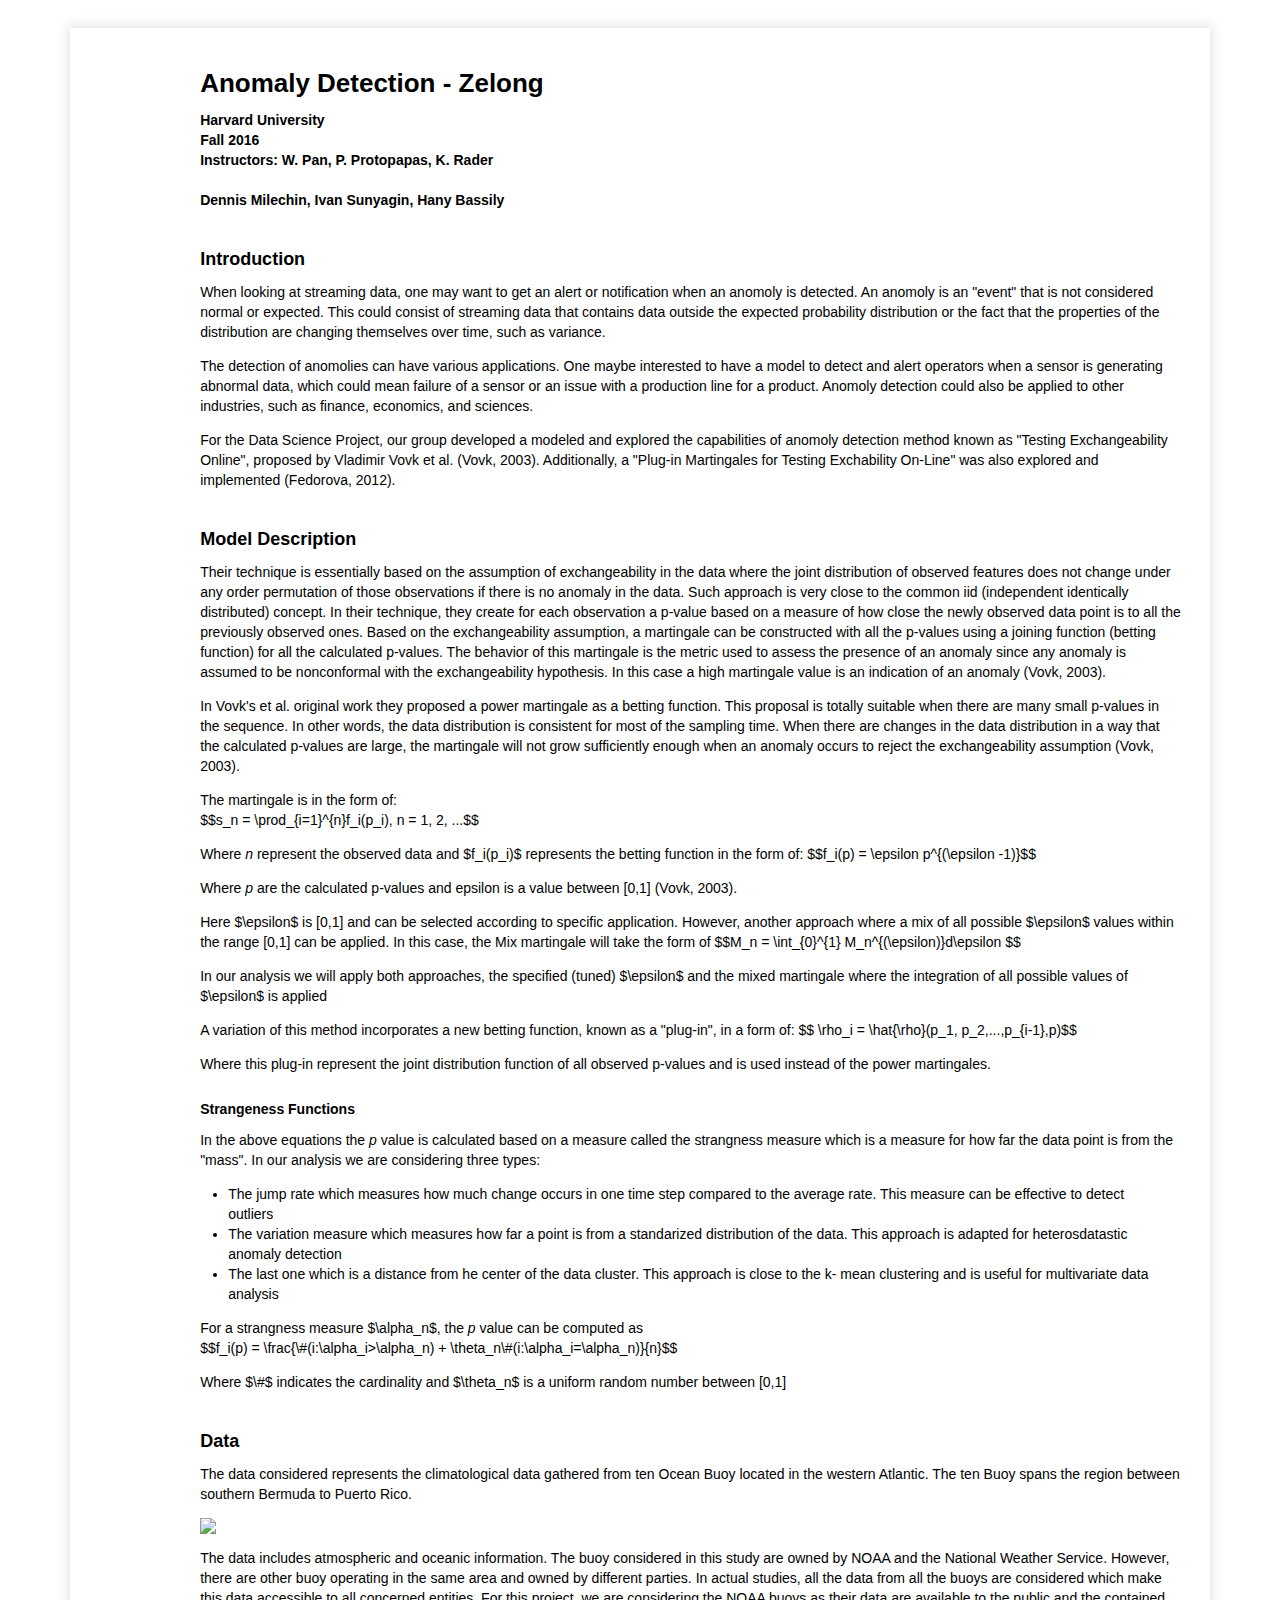
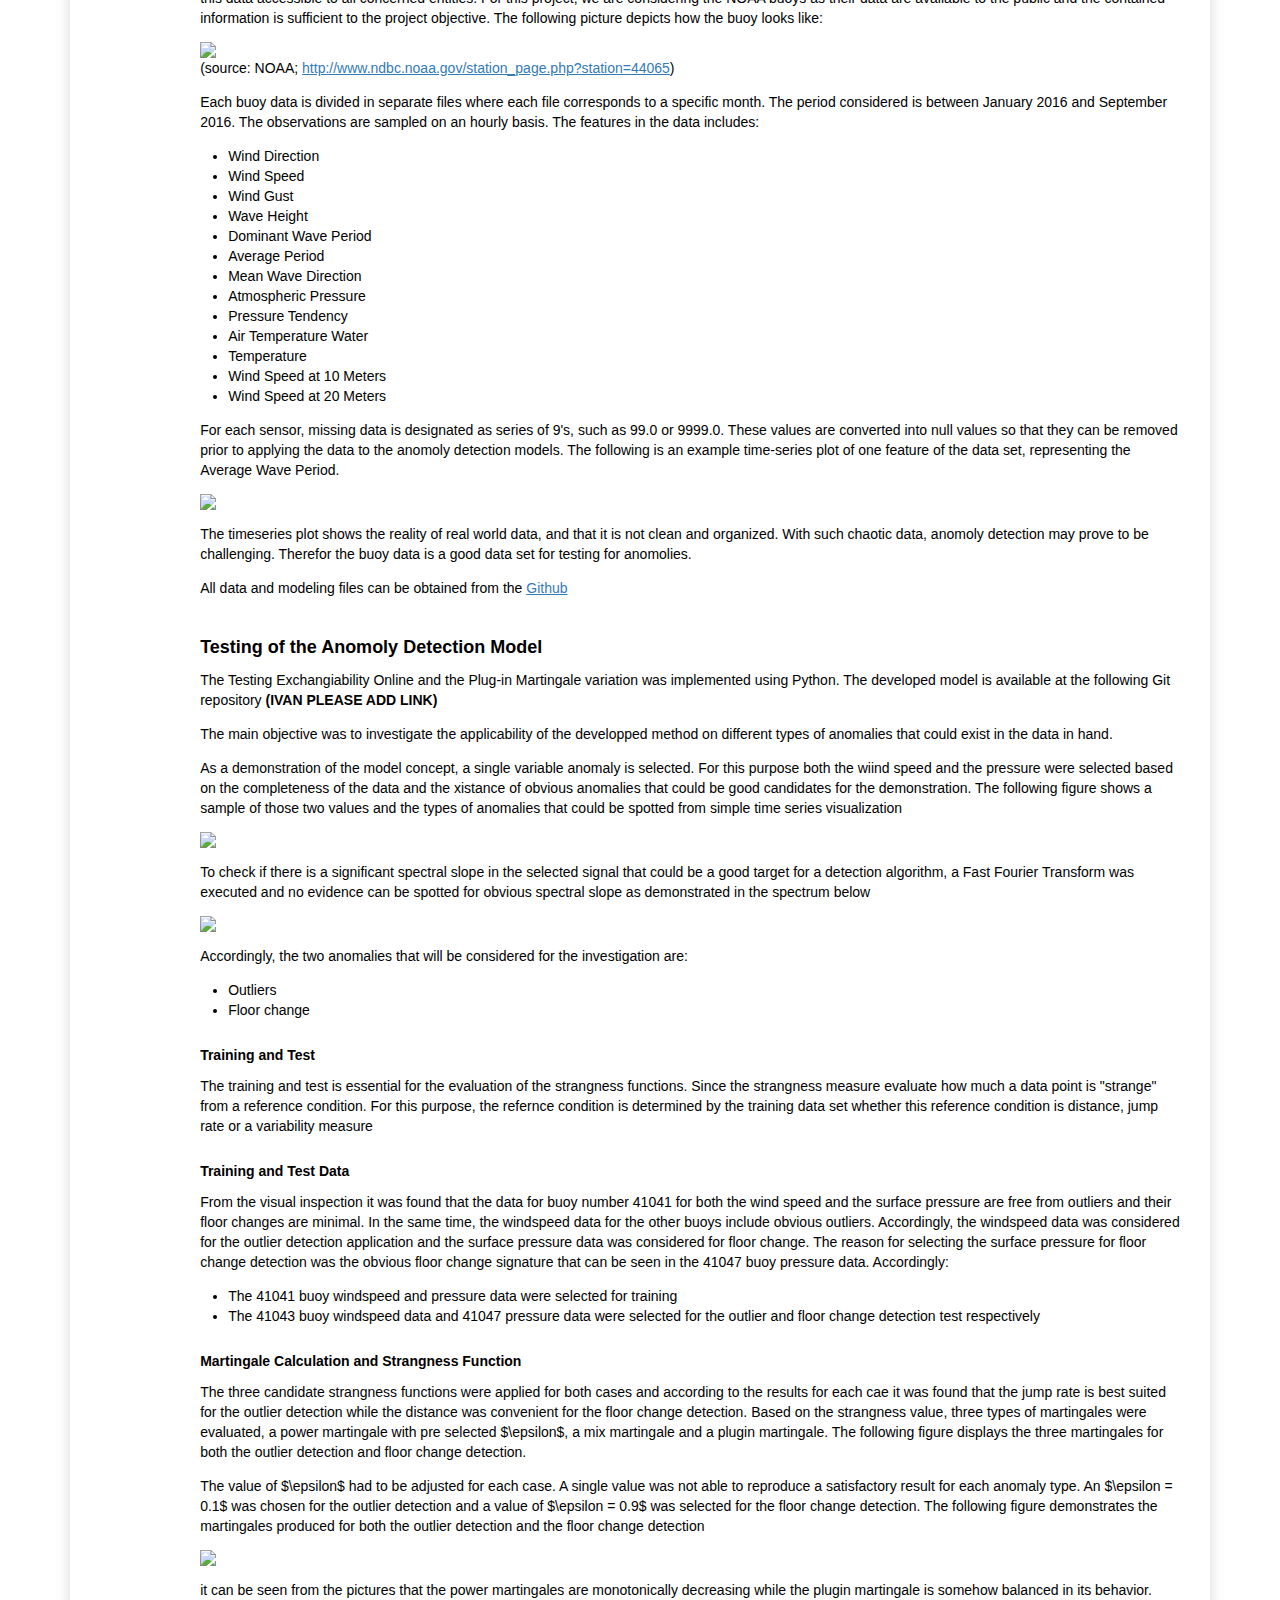
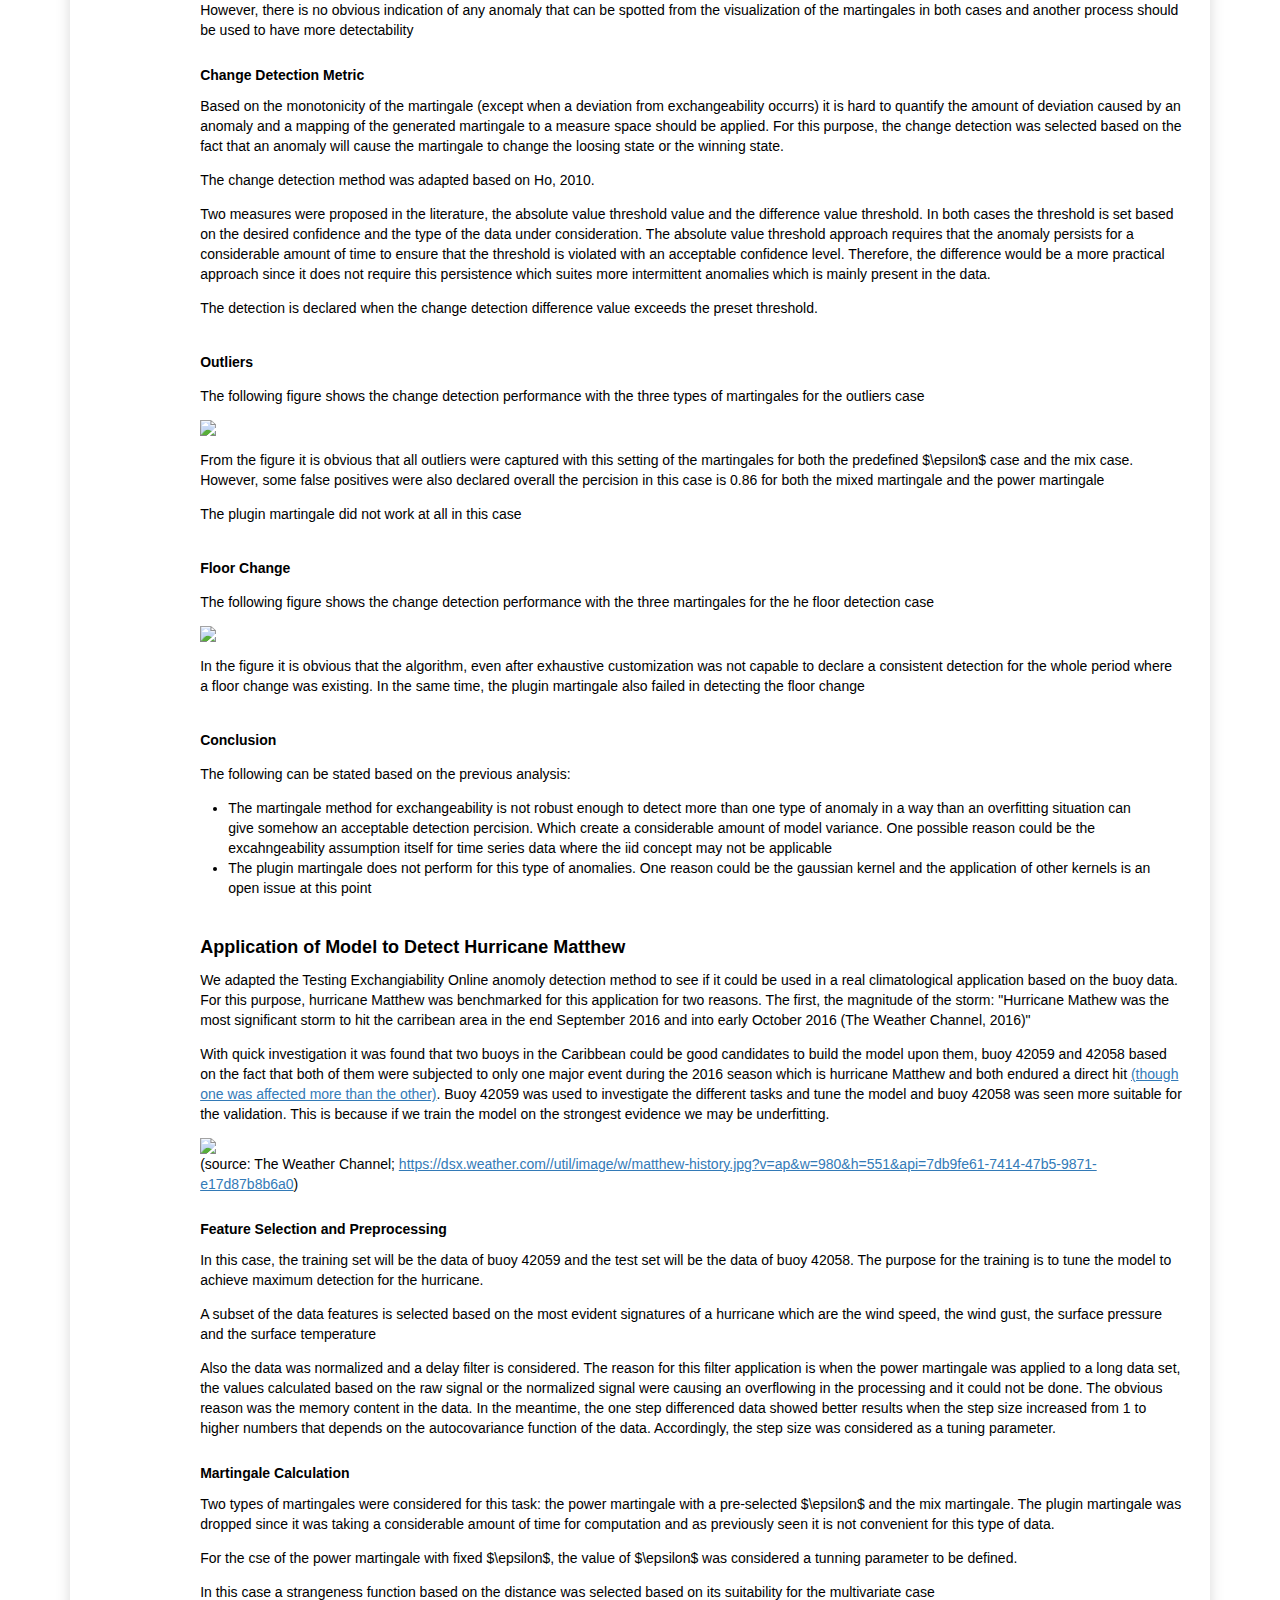
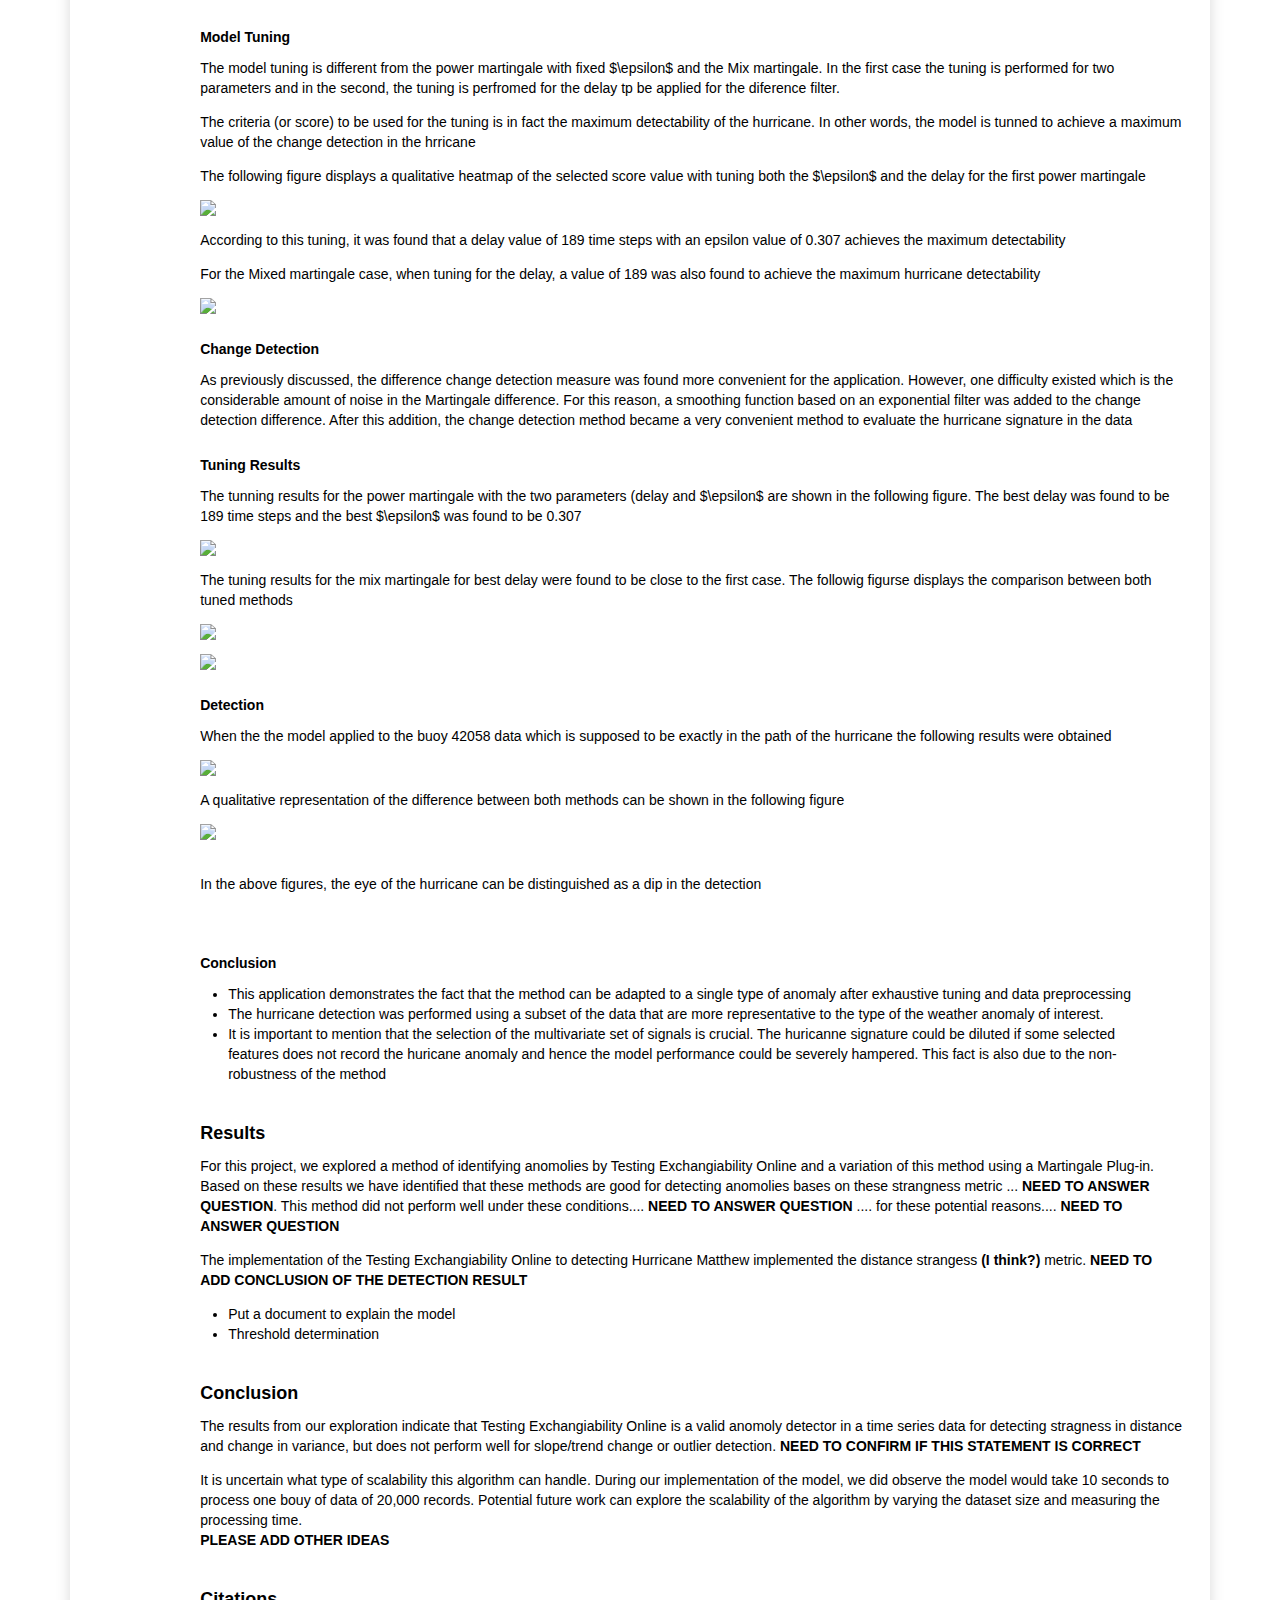
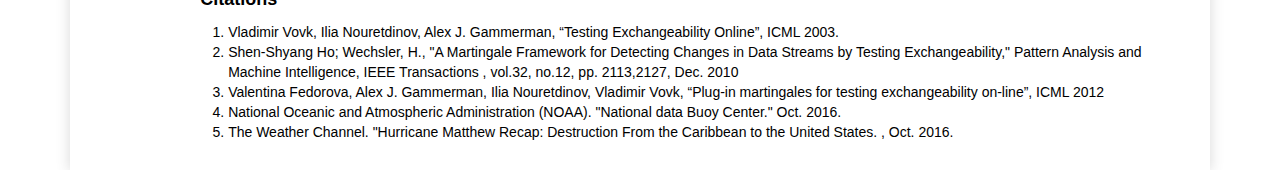
==== docs/index.html @ 06ffe9d0 "index.html draft" ====
<!DOCTYPE html>
<html>
<head><meta charset="utf-8" />
<title>Website OutlineHB</title>

<script src="https://cdnjs.cloudflare.com/ajax/libs/require.js/2.1.10/require.min.js"></script>
<script src="https://cdnjs.cloudflare.com/ajax/libs/jquery/2.0.3/jquery.min.js"></script>

<style type="text/css">
    /*!
*
* Twitter Bootstrap
*
*//*! normalize.css v3.0.2 | MIT License | git.io/normalize */html{font-family:sans-serif;-ms-text-size-adjust:100%;-webkit-text-size-adjust:100%;font-size:10px;-webkit-tap-highlight-color:transparent}article,aside,details,figcaption,figure,footer,header,hgroup,main,menu,nav,section,summary{display:block}audio,canvas,progress,video{display:inline-block;vertical-align:baseline}audio:not([controls]){display:none;height:0}[hidden],template{display:none}a{background-color:transparent}a:active,a:hover{outline:0}abbr[title]{border-bottom:1px dotted}b,optgroup,strong{font-weight:700}dfn{font-style:italic}h1{font-size:2em;margin:.67em 0}mark{background:#ff0;color:#000}small{font-size:80%}sub,sup{font-size:75%;line-height:0;position:relative;vertical-align:baseline}sup{top:-.5em}sub{bottom:-.25em}img{border:0;vertical-align:middle}svg:not(:root){overflow:hidden}hr{-moz-box-sizing:content-box;box-sizing:content-box;height:0}pre,textarea{overflow:auto}code,kbd,pre,samp{font-size:1em}button,input,optgroup,select,textarea{color:inherit;font:inherit;margin:0}button{overflow:visible}button,select{text-transform:none}button,html input[type=button],input[type=reset],input[type=submit]{-webkit-appearance:button;cursor:pointer}button[disabled],html input[disabled]{cursor:default}button::-moz-focus-inner,input::-moz-focus-inner{border:0;padding:0}input{line-height:normal}input[type=checkbox],input[type=radio]{box-sizing:border-box;padding:0}input[type=number]::-webkit-inner-spin-button,input[type=number]::-webkit-outer-spin-button{height:auto}input[type=search]::-webkit-search-cancel-button,input[type=search]::-webkit-search-decoration{-webkit-appearance:none}table{border-collapse:collapse;border-spacing:0}td,th{padding:0}/*! Source: https://github.com/h5bp/html5-boilerplate/blob/master/src/css/main.css */@media print{*,:after,:before{background:0 0!important;color:#000!important;box-shadow:none!important;text-shadow:none!important}a,a:visited{text-decoration:underline}a[href]:after{content:" (" attr(href)")"}abbr[title]:after{content:" (" attr(title)")"}a[href^="javascript:"]:after,a[href^="#"]:after{content:""}blockquote,pre{border:1px solid #999;page-break-inside:avoid}thead{display:table-header-group}img,tr{page-break-inside:avoid}img{max-width:100%!important}h2,h3,p{orphans:3;widows:3}h2,h3{page-break-after:avoid}select{background:#fff!important}.navbar{display:none}.btn>.caret,.dropup>.btn>.caret{border-top-color:#000!important}.label{border:1px solid #000}.table{border-collapse:collapse!important}.table td,.table th{background-color:#fff!important}.table-bordered td,.table-bordered th{border:1px solid #ddd!important}}@font-face{font-family:'Glyphicons Halflings';src:url(../components/bootstrap/fonts/glyphicons-halflings-regular.eot);src:url(../components/bootstrap/fonts/glyphicons-halflings-regular.eot?#iefix)format('embedded-opentype'),url(../components/bootstrap/fonts/glyphicons-halflings-regular.woff2)format('woff2'),url(../components/bootstrap/fonts/glyphicons-halflings-regular.woff)format('woff'),url(../components/bootstrap/fonts/glyphicons-halflings-regular.ttf)format('truetype'),url(../components/bootstrap/fonts/glyphicons-halflings-regular.svg#glyphicons_halflingsregular)format('svg')}.glyphicon{position:relative;top:1px;display:inline-block;font-family:'Glyphicons Halflings';font-style:normal;font-weight:400;line-height:1;-webkit-font-smoothing:antialiased;-moz-osx-font-smoothing:grayscale}.glyphicon-asterisk:before{content:"\2a"}.glyphicon-plus:before{content:"\2b"}.glyphicon-eur:before,.glyphicon-euro:before{content:"\20ac"}.glyphicon-minus:before{content:"\2212"}.glyphicon-cloud:before{content:"\2601"}.glyphicon-envelope:before{content:"\2709"}.glyphicon-pencil:before{content:"\270f"}.glyphicon-glass:before{content:"\e001"}.glyphicon-music:before{content:"\e002"}.glyphicon-search:before{content:"\e003"}.glyphicon-heart:before{content:"\e005"}.glyphicon-star:before{content:"\e006"}.glyphicon-star-empty:before{content:"\e007"}.glyphicon-user:before{content:"\e008"}.glyphicon-film:before{content:"\e009"}.glyphicon-th-large:before{content:"\e010"}.glyphicon-th:before{content:"\e011"}.glyphicon-th-list:before{content:"\e012"}.glyphicon-ok:before{content:"\e013"}.glyphicon-remove:before{content:"\e014"}.glyphicon-zoom-in:before{content:"\e015"}.glyphicon-zoom-out:before{content:"\e016"}.glyphicon-off:before{content:"\e017"}.glyphicon-signal:before{content:"\e018"}.glyphicon-cog:before{content:"\e019"}.glyphicon-trash:before{content:"\e020"}.glyphicon-home:before{content:"\e021"}.glyphicon-file:before{content:"\e022"}.glyphicon-time:before{content:"\e023"}.glyphicon-road:before{content:"\e024"}.glyphicon-download-alt:before{content:"\e025"}.glyphicon-download:before{content:"\e026"}.glyphicon-upload:before{content:"\e027"}.glyphicon-inbox:before{content:"\e028"}.glyphicon-play-circle:before{content:"\e029"}.glyphicon-repeat:before{content:"\e030"}.glyphicon-refresh:before{content:"\e031"}.glyphicon-list-alt:before{content:"\e032"}.glyphicon-lock:before{content:"\e033"}.glyphicon-flag:before{content:"\e034"}.glyphicon-headphones:before{content:"\e035"}.glyphicon-volume-off:before{content:"\e036"}.glyphicon-volume-down:before{content:"\e037"}.glyphicon-volume-up:before{content:"\e038"}.glyphicon-qrcode:before{content:"\e039"}.glyphicon-barcode:before{content:"\e040"}.glyphicon-tag:before{content:"\e041"}.glyphicon-tags:before{content:"\e042"}.glyphicon-book:before{content:"\e043"}.glyphicon-bookmark:before{content:"\e044"}.glyphicon-print:before{content:"\e045"}.glyphicon-camera:before{content:"\e046"}.glyphicon-font:before{content:"\e047"}.glyphicon-bold:before{content:"\e048"}.glyphicon-italic:before{content:"\e049"}.glyphicon-text-height:before{content:"\e050"}.glyphicon-text-width:before{content:"\e051"}.glyphicon-align-left:before{content:"\e052"}.glyphicon-align-center:before{content:"\e053"}.glyphicon-align-right:before{content:"\e054"}.glyphicon-align-justify:before{content:"\e055"}.glyphicon-list:before{content:"\e056"}.glyphicon-indent-left:before{content:"\e057"}.glyphicon-indent-right:before{content:"\e058"}.glyphicon-facetime-video:before{content:"\e059"}.glyphicon-picture:before{content:"\e060"}.glyphicon-map-marker:before{content:"\e062"}.glyphicon-adjust:before{content:"\e063"}.glyphicon-tint:before{content:"\e064"}.glyphicon-edit:before{content:"\e065"}.glyphicon-share:before{content:"\e066"}.glyphicon-check:before{content:"\e067"}.glyphicon-move:before{content:"\e068"}.glyphicon-step-backward:before{content:"\e069"}.glyphicon-fast-backward:before{content:"\e070"}.glyphicon-backward:before{content:"\e071"}.glyphicon-play:before{content:"\e072"}.glyphicon-pause:before{content:"\e073"}.glyphicon-stop:before{content:"\e074"}.glyphicon-forward:before{content:"\e075"}.glyphicon-fast-forward:before{content:"\e076"}.glyphicon-step-forward:before{content:"\e077"}.glyphicon-eject:before{content:"\e078"}.glyphicon-chevron-left:before{content:"\e079"}.glyphicon-chevron-right:before{content:"\e080"}.glyphicon-plus-sign:before{content:"\e081"}.glyphicon-minus-sign:before{content:"\e082"}.glyphicon-remove-sign:before{content:"\e083"}.glyphicon-ok-sign:before{content:"\e084"}.glyphicon-question-sign:before{content:"\e085"}.glyphicon-info-sign:before{content:"\e086"}.glyphicon-screenshot:before{content:"\e087"}.glyphicon-remove-circle:before{content:"\e088"}.glyphicon-ok-circle:before{content:"\e089"}.glyphicon-ban-circle:before{content:"\e090"}.glyphicon-arrow-left:before{content:"\e091"}.glyphicon-arrow-right:before{content:"\e092"}.glyphicon-arrow-up:before{content:"\e093"}.glyphicon-arrow-down:before{content:"\e094"}.glyphicon-share-alt:before{content:"\e095"}.glyphicon-resize-full:before{content:"\e096"}.glyphicon-resize-small:before{content:"\e097"}.glyphicon-exclamation-sign:before{content:"\e101"}.glyphicon-gift:before{content:"\e102"}.glyphicon-leaf:before{content:"\e103"}.glyphicon-fire:before{content:"\e104"}.glyphicon-eye-open:before{content:"\e105"}.glyphicon-eye-close:before{content:"\e106"}.glyphicon-warning-sign:before{content:"\e107"}.glyphicon-plane:before{content:"\e108"}.glyphicon-calendar:before{content:"\e109"}.glyphicon-random:before{content:"\e110"}.glyphicon-comment:before{content:"\e111"}.glyphicon-magnet:before{content:"\e112"}.glyphicon-chevron-up:before{content:"\e113"}.glyphicon-chevron-down:before{content:"\e114"}.glyphicon-retweet:before{content:"\e115"}.glyphicon-shopping-cart:before{content:"\e116"}.glyphicon-folder-close:before{content:"\e117"}.glyphicon-folder-open:before{content:"\e118"}.glyphicon-resize-vertical:before{content:"\e119"}.glyphicon-resize-horizontal:before{content:"\e120"}.glyphicon-hdd:before{content:"\e121"}.glyphicon-bullhorn:before{content:"\e122"}.glyphicon-bell:before{content:"\e123"}.glyphicon-certificate:before{content:"\e124"}.glyphicon-thumbs-up:before{content:"\e125"}.glyphicon-thumbs-down:before{content:"\e126"}.glyphicon-hand-right:before{content:"\e127"}.glyphicon-hand-left:before{content:"\e128"}.glyphicon-hand-up:before{content:"\e129"}.glyphicon-hand-down:before{content:"\e130"}.glyphicon-circle-arrow-right:before{content:"\e131"}.glyphicon-circle-arrow-left:before{content:"\e132"}.glyphicon-circle-arrow-up:before{content:"\e133"}.glyphicon-circle-arrow-down:before{content:"\e134"}.glyphicon-globe:before{content:"\e135"}.glyphicon-wrench:before{content:"\e136"}.glyphicon-tasks:before{content:"\e137"}.glyphicon-filter:before{content:"\e138"}.glyphicon-briefcase:before{content:"\e139"}.glyphicon-fullscreen:before{content:"\e140"}.glyphicon-dashboard:before{content:"\e141"}.glyphicon-paperclip:before{content:"\e142"}.glyphicon-heart-empty:before{content:"\e143"}.glyphicon-link:before{content:"\e144"}.glyphicon-phone:before{content:"\e145"}.glyphicon-pushpin:before{content:"\e146"}.glyphicon-usd:before{content:"\e148"}.glyphicon-gbp:before{content:"\e149"}.glyphicon-sort:before{content:"\e150"}.glyphicon-sort-by-alphabet:before{content:"\e151"}.glyphicon-sort-by-alphabet-alt:before{content:"\e152"}.glyphicon-sort-by-order:before{content:"\e153"}.glyphicon-sort-by-order-alt:before{content:"\e154"}.glyphicon-sort-by-attributes:before{content:"\e155"}.glyphicon-sort-by-attributes-alt:before{content:"\e156"}.glyphicon-unchecked:before{content:"\e157"}.glyphicon-expand:before{content:"\e158"}.glyphicon-collapse-down:before{content:"\e159"}.glyphicon-collapse-up:before{content:"\e160"}.glyphicon-log-in:before{content:"\e161"}.glyphicon-flash:before{content:"\e162"}.glyphicon-log-out:before{content:"\e163"}.glyphicon-new-window:before{content:"\e164"}.glyphicon-record:before{content:"\e165"}.glyphicon-save:before{content:"\e166"}.glyphicon-open:before{content:"\e167"}.glyphicon-saved:before{content:"\e168"}.glyphicon-import:before{content:"\e169"}.glyphicon-export:before{content:"\e170"}.glyphicon-send:before{content:"\e171"}.glyphicon-floppy-disk:before{content:"\e172"}.glyphicon-floppy-saved:before{content:"\e173"}.glyphicon-floppy-remove:before{content:"\e174"}.glyphicon-floppy-save:before{content:"\e175"}.glyphicon-floppy-open:before{content:"\e176"}.glyphicon-credit-card:before{content:"\e177"}.glyphicon-transfer:before{content:"\e178"}.glyphicon-cutlery:before{content:"\e179"}.glyphicon-header:before{content:"\e180"}.glyphicon-compressed:before{content:"\e181"}.glyphicon-earphone:before{content:"\e182"}.glyphicon-phone-alt:before{content:"\e183"}.glyphicon-tower:before{content:"\e184"}.glyphicon-stats:before{content:"\e185"}.glyphicon-sd-video:before{content:"\e186"}.glyphicon-hd-video:before{content:"\e187"}.glyphicon-subtitles:before{content:"\e188"}.glyphicon-sound-stereo:before{content:"\e189"}.glyphicon-sound-dolby:before{content:"\e190"}.glyphicon-sound-5-1:before{content:"\e191"}.glyphicon-sound-6-1:before{content:"\e192"}.glyphicon-sound-7-1:before{content:"\e193"}.glyphicon-copyright-mark:before{content:"\e194"}.glyphicon-registration-mark:before{content:"\e195"}.glyphicon-cloud-download:before{content:"\e197"}.glyphicon-cloud-upload:before{content:"\e198"}.glyphicon-tree-conifer:before{content:"\e199"}.glyphicon-tree-deciduous:before{content:"\e200"}.glyphicon-cd:before{content:"\e201"}.glyphicon-save-file:before{content:"\e202"}.glyphicon-open-file:before{content:"\e203"}.glyphicon-level-up:before{content:"\e204"}.glyphicon-copy:before{content:"\e205"}.glyphicon-paste:before{content:"\e206"}.glyphicon-alert:before{content:"\e209"}.glyphicon-equalizer:before{content:"\e210"}.glyphicon-king:before{content:"\e211"}.glyphicon-queen:before{content:"\e212"}.glyphicon-pawn:before{content:"\e213"}.glyphicon-bishop:before{content:"\e214"}.glyphicon-knight:before{content:"\e215"}.glyphicon-baby-formula:before{content:"\e216"}.glyphicon-tent:before{content:"\26fa"}.glyphicon-blackboard:before{content:"\e218"}.glyphicon-bed:before{content:"\e219"}.glyphicon-apple:before{content:"\f8ff"}.glyphicon-erase:before{content:"\e221"}.glyphicon-hourglass:before{content:"\231b"}.glyphicon-lamp:before{content:"\e223"}.glyphicon-duplicate:before{content:"\e224"}.glyphicon-piggy-bank:before{content:"\e225"}.glyphicon-scissors:before{content:"\e226"}.glyphicon-bitcoin:before,.glyphicon-btc:before,.glyphicon-xbt:before{content:"\e227"}.glyphicon-jpy:before,.glyphicon-yen:before{content:"\00a5"}.glyphicon-rub:before,.glyphicon-ruble:before{content:"\20bd"}.glyphicon-scale:before{content:"\e230"}.glyphicon-ice-lolly:before{content:"\e231"}.glyphicon-ice-lolly-tasted:before{content:"\e232"}.glyphicon-education:before{content:"\e233"}.glyphicon-option-horizontal:before{content:"\e234"}.glyphicon-option-vertical:before{content:"\e235"}.glyphicon-menu-hamburger:before{content:"\e236"}.glyphicon-modal-window:before{content:"\e237"}.glyphicon-oil:before{content:"\e238"}.glyphicon-grain:before{content:"\e239"}.glyphicon-sunglasses:before{content:"\e240"}.glyphicon-text-size:before{content:"\e241"}.glyphicon-text-color:before{content:"\e242"}.glyphicon-text-background:before{content:"\e243"}.glyphicon-object-align-top:before{content:"\e244"}.glyphicon-object-align-bottom:before{content:"\e245"}.glyphicon-object-align-horizontal:before{content:"\e246"}.glyphicon-object-align-left:before{content:"\e247"}.glyphicon-object-align-vertical:before{content:"\e248"}.glyphicon-object-align-right:before{content:"\e249"}.glyphicon-triangle-right:before{content:"\e250"}.glyphicon-triangle-left:before{content:"\e251"}.glyphicon-triangle-bottom:before{content:"\e252"}.glyphicon-triangle-top:before{content:"\e253"}.glyphicon-console:before{content:"\e254"}.glyphicon-superscript:before{content:"\e255"}.glyphicon-subscript:before{content:"\e256"}.glyphicon-menu-left:before{content:"\e257"}.glyphicon-menu-right:before{content:"\e258"}.glyphicon-menu-down:before{content:"\e259"}.glyphicon-menu-up:before{content:"\e260"}*,:after,:before{-webkit-box-sizing:border-box;-moz-box-sizing:border-box;box-sizing:border-box}body{margin:0;font-family:"Helvetica Neue",Helvetica,Arial,sans-serif;font-size:13px;line-height:1.42857143;color:#000;background-color:#fff}button,input,select,textarea{font-family:inherit;font-size:inherit;line-height:inherit}a{color:#337ab7;text-decoration:none}a:focus,a:hover{color:#23527c;text-decoration:underline}a:focus{outline:dotted thin;outline:-webkit-focus-ring-color auto 5px;outline-offset:-2px}figure{margin:0}.carousel-inner>.item>a>img,.carousel-inner>.item>img,.img-responsive,.thumbnail a>img,.thumbnail>img{display:block;max-width:100%;height:auto}.img-rounded{border-radius:3px}.img-thumbnail{padding:4px;line-height:1.42857143;background-color:#fff;border:1px solid #ddd;border-radius:2px;-webkit-transition:all .2s ease-in-out;-o-transition:all .2s ease-in-out;transition:all .2s ease-in-out;display:inline-block;max-width:100%;height:auto}.img-circle{border-radius:50%}hr{margin-top:18px;margin-bottom:18px;border:0;border-top:1px solid #eee}.sr-only{position:absolute;width:1px;height:1px;margin:-1px;padding:0;overflow:hidden;clip:rect(0,0,0,0);border:0}.sr-only-focusable:active,.sr-only-focusable:focus{position:static;width:auto;height:auto;margin:0;overflow:visible;clip:auto}[role=button]{cursor:pointer}.h1,.h2,.h3,.h4,.h5,.h6,h1,h2,h3,h4,h5,h6{font-family:inherit;font-weight:500;line-height:1.1;color:inherit}.h1 .small,.h1 small,.h2 .small,.h2 small,.h3 .small,.h3 small,.h4 .small,.h4 small,.h5 .small,.h5 small,.h6 .small,.h6 small,h1 .small,h1 small,h2 .small,h2 small,h3 .small,h3 small,h4 .small,h4 small,h5 .small,h5 small,h6 .small,h6 small{font-weight:400;line-height:1;color:#777}.h1,.h2,.h3,h1,h2,h3{margin-top:18px;margin-bottom:9px}.h1 .small,.h1 small,.h2 .small,.h2 small,.h3 .small,.h3 small,h1 .small,h1 small,h2 .small,h2 small,h3 .small,h3 small{font-size:65%}.h4,.h5,.h6,h4,h5,h6{margin-top:9px;margin-bottom:9px}.h4 .small,.h4 small,.h5 .small,.h5 small,.h6 .small,.h6 small,h4 .small,h4 small,h5 .small,h5 small,h6 .small,h6 small{font-size:75%}.h1,h1{font-size:33px}.h2,h2{font-size:27px}.h3,h3{font-size:23px}.h4,h4{font-size:17px}.h5,h5{font-size:13px}.h6,h6{font-size:12px}p{margin:0 0 9px}.lead{margin-bottom:18px;font-size:14px;font-weight:300;line-height:1.4}@media (min-width:768px){.lead{font-size:19.5px}}.small,small{font-size:92%}.mark,mark{background-color:#fcf8e3;padding:.2em}.text-left{text-align:left}.text-right{text-align:right}.text-center{text-align:center}.text-justify{text-align:justify}.text-nowrap{white-space:nowrap}.text-lowercase{text-transform:lowercase}.text-uppercase{text-transform:uppercase}.text-capitalize{text-transform:capitalize}.text-muted{color:#777}.text-primary{color:#337ab7}a.text-primary:hover{color:#286090}.text-success{color:#3c763d}a.text-success:hover{color:#2b542c}.text-info{color:#31708f}a.text-info:hover{color:#245269}.text-warning{color:#8a6d3b}a.text-warning:hover{color:#66512c}.text-danger{color:#a94442}a.text-danger:hover{color:#843534}.bg-primary{color:#fff;background-color:#337ab7}a.bg-primary:hover{background-color:#286090}.bg-success{background-color:#dff0d8}a.bg-success:hover{background-color:#c1e2b3}.bg-info{background-color:#d9edf7}a.bg-info:hover{background-color:#afd9ee}.bg-warning{background-color:#fcf8e3}a.bg-warning:hover{background-color:#f7ecb5}.bg-danger{background-color:#f2dede}a.bg-danger:hover{background-color:#e4b9b9}.page-header{padding-bottom:8px;margin:36px 0 18px;border-bottom:1px solid #eee}ol,ul{margin-top:0;margin-bottom:9px}ol ol,ol ul,ul ol,ul ul{margin-bottom:0}.list-unstyled{padding-left:0;list-style:none}.list-inline{padding-left:0;list-style:none;margin-left:-5px}.list-inline>li{display:inline-block;padding-left:5px;padding-right:5px}dl{margin-top:0;margin-bottom:18px}dd,dt{line-height:1.42857143}dt{font-weight:700}dd{margin-left:0}@media (min-width:541px){.dl-horizontal dt{float:left;width:160px;clear:left;text-align:right;overflow:hidden;text-overflow:ellipsis;white-space:nowrap}.dl-horizontal dd{margin-left:180px}}abbr[data-original-title],abbr[title]{cursor:help;border-bottom:1px dotted #777}.initialism{font-size:90%;text-transform:uppercase}blockquote{padding:9px 18px;margin:0 0 18px;font-size:inherit;border-left:5px solid #eee}blockquote ol:last-child,blockquote p:last-child,blockquote ul:last-child{margin-bottom:0}blockquote .small,blockquote footer,blockquote small{display:block;font-size:80%;line-height:1.42857143;color:#777}blockquote .small:before,blockquote footer:before,blockquote small:before{content:'\2014 \00A0'}.blockquote-reverse,blockquote.pull-right{padding-right:15px;padding-left:0;border-right:5px solid #eee;border-left:0;text-align:right}.blockquote-reverse .small:before,.blockquote-reverse footer:before,.blockquote-reverse small:before,blockquote.pull-right .small:before,blockquote.pull-right footer:before,blockquote.pull-right small:before{content:''}.blockquote-reverse .small:after,.blockquote-reverse footer:after,.blockquote-reverse small:after,blockquote.pull-right .small:after,blockquote.pull-right footer:after,blockquote.pull-right small:after{content:'\00A0 \2014'}address{margin-bottom:18px;font-style:normal;line-height:1.42857143}code,kbd,pre,samp{font-family:monospace}code{padding:2px 4px;font-size:90%;background-color:#f9f2f4;border-radius:2px}kbd{padding:2px 4px;font-size:90%;color:#fff;background-color:#333;border-radius:1px;box-shadow:inset 0 -1px 0 rgba(0,0,0,.25)}kbd kbd{padding:0;font-size:100%;font-weight:700;box-shadow:none}pre{display:block;padding:8.5px;margin:0 0 9px;word-break:break-all;word-wrap:break-word;color:#333;background-color:#f5f5f5;border:1px solid #ccc;border-radius:2px}pre code{padding:0;font-size:inherit;color:inherit;white-space:pre-wrap;background-color:transparent;border-radius:0}.pre-scrollable{max-height:340px;overflow-y:scroll}.container{margin-right:auto;margin-left:auto;padding-left:0;padding-right:0}@media (min-width:768px){.container{width:768px}}@media (min-width:992px){.container{width:940px}}@media (min-width:1200px){.container{width:1140px}}.container-fluid{margin-right:auto;margin-left:auto;padding-left:0;padding-right:0}.row{margin-left:0;margin-right:0}.col-lg-1,.col-lg-10,.col-lg-11,.col-lg-12,.col-lg-2,.col-lg-3,.col-lg-4,.col-lg-5,.col-lg-6,.col-lg-7,.col-lg-8,.col-lg-9,.col-md-1,.col-md-10,.col-md-11,.col-md-12,.col-md-2,.col-md-3,.col-md-4,.col-md-5,.col-md-6,.col-md-7,.col-md-8,.col-md-9,.col-sm-1,.col-sm-10,.col-sm-11,.col-sm-12,.col-sm-2,.col-sm-3,.col-sm-4,.col-sm-5,.col-sm-6,.col-sm-7,.col-sm-8,.col-sm-9,.col-xs-1,.col-xs-10,.col-xs-11,.col-xs-12,.col-xs-2,.col-xs-3,.col-xs-4,.col-xs-5,.col-xs-6,.col-xs-7,.col-xs-8,.col-xs-9{position:relative;min-height:1px;padding-left:0;padding-right:0}.col-xs-1,.col-xs-10,.col-xs-11,.col-xs-12,.col-xs-2,.col-xs-3,.col-xs-4,.col-xs-5,.col-xs-6,.col-xs-7,.col-xs-8,.col-xs-9{float:left}.col-xs-12{width:100%}.col-xs-11{width:91.66666667%}.col-xs-10{width:83.33333333%}.col-xs-9{width:75%}.col-xs-8{width:66.66666667%}.col-xs-7{width:58.33333333%}.col-xs-6{width:50%}.col-xs-5{width:41.66666667%}.col-xs-4{width:33.33333333%}.col-xs-3{width:25%}.col-xs-2{width:16.66666667%}.col-xs-1{width:8.33333333%}.col-xs-pull-12{right:100%}.col-xs-pull-11{right:91.66666667%}.col-xs-pull-10{right:83.33333333%}.col-xs-pull-9{right:75%}.col-xs-pull-8{right:66.66666667%}.col-xs-pull-7{right:58.33333333%}.col-xs-pull-6{right:50%}.col-xs-pull-5{right:41.66666667%}.col-xs-pull-4{right:33.33333333%}.col-xs-pull-3{right:25%}.col-xs-pull-2{right:16.66666667%}.col-xs-pull-1{right:8.33333333%}.col-xs-pull-0{right:auto}.col-xs-push-12{left:100%}.col-xs-push-11{left:91.66666667%}.col-xs-push-10{left:83.33333333%}.col-xs-push-9{left:75%}.col-xs-push-8{left:66.66666667%}.col-xs-push-7{left:58.33333333%}.col-xs-push-6{left:50%}.col-xs-push-5{left:41.66666667%}.col-xs-push-4{left:33.33333333%}.col-xs-push-3{left:25%}.col-xs-push-2{left:16.66666667%}.col-xs-push-1{left:8.33333333%}.col-xs-push-0{left:auto}.col-xs-offset-12{margin-left:100%}.col-xs-offset-11{margin-left:91.66666667%}.col-xs-offset-10{margin-left:83.33333333%}.col-xs-offset-9{margin-left:75%}.col-xs-offset-8{margin-left:66.66666667%}.col-xs-offset-7{margin-left:58.33333333%}.col-xs-offset-6{margin-left:50%}.col-xs-offset-5{margin-left:41.66666667%}.col-xs-offset-4{margin-left:33.33333333%}.col-xs-offset-3{margin-left:25%}.col-xs-offset-2{margin-left:16.66666667%}.col-xs-offset-1{margin-left:8.33333333%}.col-xs-offset-0{margin-left:0}@media (min-width:768px){.col-sm-1,.col-sm-10,.col-sm-11,.col-sm-12,.col-sm-2,.col-sm-3,.col-sm-4,.col-sm-5,.col-sm-6,.col-sm-7,.col-sm-8,.col-sm-9{float:left}.col-sm-12{width:100%}.col-sm-11{width:91.66666667%}.col-sm-10{width:83.33333333%}.col-sm-9{width:75%}.col-sm-8{width:66.66666667%}.col-sm-7{width:58.33333333%}.col-sm-6{width:50%}.col-sm-5{width:41.66666667%}.col-sm-4{width:33.33333333%}.col-sm-3{width:25%}.col-sm-2{width:16.66666667%}.col-sm-1{width:8.33333333%}.col-sm-pull-12{right:100%}.col-sm-pull-11{right:91.66666667%}.col-sm-pull-10{right:83.33333333%}.col-sm-pull-9{right:75%}.col-sm-pull-8{right:66.66666667%}.col-sm-pull-7{right:58.33333333%}.col-sm-pull-6{right:50%}.col-sm-pull-5{right:41.66666667%}.col-sm-pull-4{right:33.33333333%}.col-sm-pull-3{right:25%}.col-sm-pull-2{right:16.66666667%}.col-sm-pull-1{right:8.33333333%}.col-sm-pull-0{right:auto}.col-sm-push-12{left:100%}.col-sm-push-11{left:91.66666667%}.col-sm-push-10{left:83.33333333%}.col-sm-push-9{left:75%}.col-sm-push-8{left:66.66666667%}.col-sm-push-7{left:58.33333333%}.col-sm-push-6{left:50%}.col-sm-push-5{left:41.66666667%}.col-sm-push-4{left:33.33333333%}.col-sm-push-3{left:25%}.col-sm-push-2{left:16.66666667%}.col-sm-push-1{left:8.33333333%}.col-sm-push-0{left:auto}.col-sm-offset-12{margin-left:100%}.col-sm-offset-11{margin-left:91.66666667%}.col-sm-offset-10{margin-left:83.33333333%}.col-sm-offset-9{margin-left:75%}.col-sm-offset-8{margin-left:66.66666667%}.col-sm-offset-7{margin-left:58.33333333%}.col-sm-offset-6{margin-left:50%}.col-sm-offset-5{margin-left:41.66666667%}.col-sm-offset-4{margin-left:33.33333333%}.col-sm-offset-3{margin-left:25%}.col-sm-offset-2{margin-left:16.66666667%}.col-sm-offset-1{margin-left:8.33333333%}.col-sm-offset-0{margin-left:0}}@media (min-width:992px){.col-md-1,.col-md-10,.col-md-11,.col-md-12,.col-md-2,.col-md-3,.col-md-4,.col-md-5,.col-md-6,.col-md-7,.col-md-8,.col-md-9{float:left}.col-md-12{width:100%}.col-md-11{width:91.66666667%}.col-md-10{width:83.33333333%}.col-md-9{width:75%}.col-md-8{width:66.66666667%}.col-md-7{width:58.33333333%}.col-md-6{width:50%}.col-md-5{width:41.66666667%}.col-md-4{width:33.33333333%}.col-md-3{width:25%}.col-md-2{width:16.66666667%}.col-md-1{width:8.33333333%}.col-md-pull-12{right:100%}.col-md-pull-11{right:91.66666667%}.col-md-pull-10{right:83.33333333%}.col-md-pull-9{right:75%}.col-md-pull-8{right:66.66666667%}.col-md-pull-7{right:58.33333333%}.col-md-pull-6{right:50%}.col-md-pull-5{right:41.66666667%}.col-md-pull-4{right:33.33333333%}.col-md-pull-3{right:25%}.col-md-pull-2{right:16.66666667%}.col-md-pull-1{right:8.33333333%}.col-md-pull-0{right:auto}.col-md-push-12{left:100%}.col-md-push-11{left:91.66666667%}.col-md-push-10{left:83.33333333%}.col-md-push-9{left:75%}.col-md-push-8{left:66.66666667%}.col-md-push-7{left:58.33333333%}.col-md-push-6{left:50%}.col-md-push-5{left:41.66666667%}.col-md-push-4{left:33.33333333%}.col-md-push-3{left:25%}.col-md-push-2{left:16.66666667%}.col-md-push-1{left:8.33333333%}.col-md-push-0{left:auto}.col-md-offset-12{margin-left:100%}.col-md-offset-11{margin-left:91.66666667%}.col-md-offset-10{margin-left:83.33333333%}.col-md-offset-9{margin-left:75%}.col-md-offset-8{margin-left:66.66666667%}.col-md-offset-7{margin-left:58.33333333%}.col-md-offset-6{margin-left:50%}.col-md-offset-5{margin-left:41.66666667%}.col-md-offset-4{margin-left:33.33333333%}.col-md-offset-3{margin-left:25%}.col-md-offset-2{margin-left:16.66666667%}.col-md-offset-1{margin-left:8.33333333%}.col-md-offset-0{margin-left:0}}@media (min-width:1200px){.col-lg-1,.col-lg-10,.col-lg-11,.col-lg-12,.col-lg-2,.col-lg-3,.col-lg-4,.col-lg-5,.col-lg-6,.col-lg-7,.col-lg-8,.col-lg-9{float:left}.col-lg-12{width:100%}.col-lg-11{width:91.66666667%}.col-lg-10{width:83.33333333%}.col-lg-9{width:75%}.col-lg-8{width:66.66666667%}.col-lg-7{width:58.33333333%}.col-lg-6{width:50%}.col-lg-5{width:41.66666667%}.col-lg-4{width:33.33333333%}.col-lg-3{width:25%}.col-lg-2{width:16.66666667%}.col-lg-1{width:8.33333333%}.col-lg-pull-12{right:100%}.col-lg-pull-11{right:91.66666667%}.col-lg-pull-10{right:83.33333333%}.col-lg-pull-9{right:75%}.col-lg-pull-8{right:66.66666667%}.col-lg-pull-7{right:58.33333333%}.col-lg-pull-6{right:50%}.col-lg-pull-5{right:41.66666667%}.col-lg-pull-4{right:33.33333333%}.col-lg-pull-3{right:25%}.col-lg-pull-2{right:16.66666667%}.col-lg-pull-1{right:8.33333333%}.col-lg-pull-0{right:auto}.col-lg-push-12{left:100%}.col-lg-push-11{left:91.66666667%}.col-lg-push-10{left:83.33333333%}.col-lg-push-9{left:75%}.col-lg-push-8{left:66.66666667%}.col-lg-push-7{left:58.33333333%}.col-lg-push-6{left:50%}.col-lg-push-5{left:41.66666667%}.col-lg-push-4{left:33.33333333%}.col-lg-push-3{left:25%}.col-lg-push-2{left:16.66666667%}.col-lg-push-1{left:8.33333333%}.col-lg-push-0{left:auto}.col-lg-offset-12{margin-left:100%}.col-lg-offset-11{margin-left:91.66666667%}.col-lg-offset-10{margin-left:83.33333333%}.col-lg-offset-9{margin-left:75%}.col-lg-offset-8{margin-left:66.66666667%}.col-lg-offset-7{margin-left:58.33333333%}.col-lg-offset-6{margin-left:50%}.col-lg-offset-5{margin-left:41.66666667%}.col-lg-offset-4{margin-left:33.33333333%}.col-lg-offset-3{margin-left:25%}.col-lg-offset-2{margin-left:16.66666667%}.col-lg-offset-1{margin-left:8.33333333%}.col-lg-offset-0{margin-left:0}}table{background-color:transparent}caption{padding-top:8px;padding-bottom:8px;color:#777;text-align:left}th{text-align:left}.table{width:100%;max-width:100%;margin-bottom:18px}.table>tbody>tr>td,.table>tbody>tr>th,.table>tfoot>tr>td,.table>tfoot>tr>th,.table>thead>tr>td,.table>thead>tr>th{padding:8px;line-height:1.42857143;vertical-align:top;border-top:1px solid #ddd}.table>thead>tr>th{vertical-align:bottom;border-bottom:2px solid #ddd}.table>caption+thead>tr:first-child>td,.table>caption+thead>tr:first-child>th,.table>colgroup+thead>tr:first-child>td,.table>colgroup+thead>tr:first-child>th,.table>thead:first-child>tr:first-child>td,.table>thead:first-child>tr:first-child>th{border-top:0}.table>tbody+tbody{border-top:2px solid #ddd}.table .table{background-color:#fff}.table-condensed>tbody>tr>td,.table-condensed>tbody>tr>th,.table-condensed>tfoot>tr>td,.table-condensed>tfoot>tr>th,.table-condensed>thead>tr>td,.table-condensed>thead>tr>th{padding:5px}.table-bordered,.table-bordered>tbody>tr>td,.table-bordered>tbody>tr>th,.table-bordered>tfoot>tr>td,.table-bordered>tfoot>tr>th,.table-bordered>thead>tr>td,.table-bordered>thead>tr>th{border:1px solid #ddd}.table-bordered>thead>tr>td,.table-bordered>thead>tr>th{border-bottom-width:2px}.table-striped>tbody>tr:nth-of-type(odd){background-color:#f9f9f9}.table-hover>tbody>tr:hover{background-color:#f5f5f5}table col[class*=col-]{position:static;float:none;display:table-column}table td[class*=col-],table th[class*=col-]{position:static;float:none;display:table-cell}.table>tbody>tr.active>td,.table>tbody>tr.active>th,.table>tbody>tr>td.active,.table>tbody>tr>th.active,.table>tfoot>tr.active>td,.table>tfoot>tr.active>th,.table>tfoot>tr>td.active,.table>tfoot>tr>th.active,.table>thead>tr.active>td,.table>thead>tr.active>th,.table>thead>tr>td.active,.table>thead>tr>th.active{background-color:#f5f5f5}.table-hover>tbody>tr.active:hover>td,.table-hover>tbody>tr.active:hover>th,.table-hover>tbody>tr:hover>.active,.table-hover>tbody>tr>td.active:hover,.table-hover>tbody>tr>th.active:hover{background-color:#e8e8e8}.table>tbody>tr.success>td,.table>tbody>tr.success>th,.table>tbody>tr>td.success,.table>tbody>tr>th.success,.table>tfoot>tr.success>td,.table>tfoot>tr.success>th,.table>tfoot>tr>td.success,.table>tfoot>tr>th.success,.table>thead>tr.success>td,.table>thead>tr.success>th,.table>thead>tr>td.success,.table>thead>tr>th.success{background-color:#dff0d8}.table-hover>tbody>tr.success:hover>td,.table-hover>tbody>tr.success:hover>th,.table-hover>tbody>tr:hover>.success,.table-hover>tbody>tr>td.success:hover,.table-hover>tbody>tr>th.success:hover{background-color:#d0e9c6}.table>tbody>tr.info>td,.table>tbody>tr.info>th,.table>tbody>tr>td.info,.table>tbody>tr>th.info,.table>tfoot>tr.info>td,.table>tfoot>tr.info>th,.table>tfoot>tr>td.info,.table>tfoot>tr>th.info,.table>thead>tr.info>td,.table>thead>tr.info>th,.table>thead>tr>td.info,.table>thead>tr>th.info{background-color:#d9edf7}.table-hover>tbody>tr.info:hover>td,.table-hover>tbody>tr.info:hover>th,.table-hover>tbody>tr:hover>.info,.table-hover>tbody>tr>td.info:hover,.table-hover>tbody>tr>th.info:hover{background-color:#c4e3f3}.table>tbody>tr.warning>td,.table>tbody>tr.warning>th,.table>tbody>tr>td.warning,.table>tbody>tr>th.warning,.table>tfoot>tr.warning>td,.table>tfoot>tr.warning>th,.table>tfoot>tr>td.warning,.table>tfoot>tr>th.warning,.table>thead>tr.warning>td,.table>thead>tr.warning>th,.table>thead>tr>td.warning,.table>thead>tr>th.warning{background-color:#fcf8e3}.table-hover>tbody>tr.warning:hover>td,.table-hover>tbody>tr.warning:hover>th,.table-hover>tbody>tr:hover>.warning,.table-hover>tbody>tr>td.warning:hover,.table-hover>tbody>tr>th.warning:hover{background-color:#faf2cc}.table>tbody>tr.danger>td,.table>tbody>tr.danger>th,.table>tbody>tr>td.danger,.table>tbody>tr>th.danger,.table>tfoot>tr.danger>td,.table>tfoot>tr.danger>th,.table>tfoot>tr>td.danger,.table>tfoot>tr>th.danger,.table>thead>tr.danger>td,.table>thead>tr.danger>th,.table>thead>tr>td.danger,.table>thead>tr>th.danger{background-color:#f2dede}.table-hover>tbody>tr.danger:hover>td,.table-hover>tbody>tr.danger:hover>th,.table-hover>tbody>tr:hover>.danger,.table-hover>tbody>tr>td.danger:hover,.table-hover>tbody>tr>th.danger:hover{background-color:#ebcccc}.table-responsive{overflow-x:auto;min-height:.01%}@media screen and (max-width:767px){.table-responsive{width:100%;margin-bottom:13.5px;overflow-y:hidden;-ms-overflow-style:-ms-autohiding-scrollbar;border:1px solid #ddd}.table-responsive>.table{margin-bottom:0}.table-responsive>.table>tbody>tr>td,.table-responsive>.table>tbody>tr>th,.table-responsive>.table>tfoot>tr>td,.table-responsive>.table>tfoot>tr>th,.table-responsive>.table>thead>tr>td,.table-responsive>.table>thead>tr>th{white-space:nowrap}.table-responsive>.table-bordered{border:0}.table-responsive>.table-bordered>tbody>tr>td:first-child,.table-responsive>.table-bordered>tbody>tr>th:first-child,.table-responsive>.table-bordered>tfoot>tr>td:first-child,.table-responsive>.table-bordered>tfoot>tr>th:first-child,.table-responsive>.table-bordered>thead>tr>td:first-child,.table-responsive>.table-bordered>thead>tr>th:first-child{border-left:0}.table-responsive>.table-bordered>tbody>tr>td:last-child,.table-responsive>.table-bordered>tbody>tr>th:last-child,.table-responsive>.table-bordered>tfoot>tr>td:last-child,.table-responsive>.table-bordered>tfoot>tr>th:last-child,.table-responsive>.table-bordered>thead>tr>td:last-child,.table-responsive>.table-bordered>thead>tr>th:last-child{border-right:0}.table-responsive>.table-bordered>tbody>tr:last-child>td,.table-responsive>.table-bordered>tbody>tr:last-child>th,.table-responsive>.table-bordered>tfoot>tr:last-child>td,.table-responsive>.table-bordered>tfoot>tr:last-child>th{border-bottom:0}}fieldset{padding:0;margin:0;border:0;min-width:0}legend{display:block;width:100%;padding:0;margin-bottom:18px;font-size:19.5px;line-height:inherit;color:#333;border:0;border-bottom:1px solid #e5e5e5}label{display:inline-block;max-width:100%;margin-bottom:5px}input[type=search]{-webkit-box-sizing:border-box;-moz-box-sizing:border-box;box-sizing:border-box;-webkit-appearance:none}input[type=checkbox],input[type=radio]{margin:4px 0 0;margin-top:1px \9;line-height:normal}input[type=file]{display:block}input[type=range]{display:block;width:100%}select[multiple],select[size]{height:auto}input[type=file]:focus,input[type=checkbox]:focus,input[type=radio]:focus{outline:dotted thin;outline:-webkit-focus-ring-color auto 5px;outline-offset:-2px}output{display:block;padding-top:7px;font-size:13px;line-height:1.42857143;color:#555}.form-control{display:block;width:100%;height:32px;padding:6px 12px;font-size:13px;line-height:1.42857143;color:#555;background-color:#fff;background-image:none;border:1px solid #ccc;border-radius:2px;-webkit-box-shadow:inset 0 1px 1px rgba(0,0,0,.075);box-shadow:inset 0 1px 1px rgba(0,0,0,.075);-webkit-transition:border-color ease-in-out .15s,box-shadow ease-in-out .15s;-o-transition:border-color ease-in-out .15s,box-shadow ease-in-out .15s;transition:border-color ease-in-out .15s,box-shadow ease-in-out .15s}.form-control:focus{border-color:#66afe9;outline:0;-webkit-box-shadow:inset 0 1px 1px rgba(0,0,0,.075),0 0 8px rgba(102,175,233,.6);box-shadow:inset 0 1px 1px rgba(0,0,0,.075),0 0 8px rgba(102,175,233,.6)}.form-control::-moz-placeholder{color:#999;opacity:1}.form-control:-ms-input-placeholder{color:#999}.form-control::-webkit-input-placeholder{color:#999}.form-control[disabled],.form-control[readonly],fieldset[disabled] .form-control{background-color:#eee;opacity:1}.form-control[disabled],fieldset[disabled] .form-control{cursor:not-allowed}textarea.form-control{height:auto}@media screen and (-webkit-min-device-pixel-ratio:0){input[type=date],input[type=time],input[type=datetime-local],input[type=month]{line-height:32px}.input-group-sm input[type=date],.input-group-sm input[type=time],.input-group-sm input[type=datetime-local],.input-group-sm input[type=month],input[type=date].input-sm,input[type=time].input-sm,input[type=datetime-local].input-sm,input[type=month].input-sm{line-height:30px}.input-group-lg input[type=date],.input-group-lg input[type=time],.input-group-lg input[type=datetime-local],.input-group-lg input[type=month],input[type=date].input-lg,input[type=time].input-lg,input[type=datetime-local].input-lg,input[type=month].input-lg{line-height:45px}}.form-group{margin-bottom:15px}.checkbox,.radio{position:relative;display:block;margin-top:10px;margin-bottom:10px}.checkbox label,.radio label{min-height:18px;padding-left:20px;margin-bottom:0;font-weight:400;cursor:pointer}.checkbox input[type=checkbox],.checkbox-inline input[type=checkbox],.radio input[type=radio],.radio-inline input[type=radio]{position:absolute;margin-left:-20px;margin-top:4px \9}.checkbox+.checkbox,.radio+.radio{margin-top:-5px}.checkbox-inline,.radio-inline{position:relative;display:inline-block;padding-left:20px;margin-bottom:0;vertical-align:middle;font-weight:400;cursor:pointer}.checkbox-inline+.checkbox-inline,.radio-inline+.radio-inline{margin-top:0;margin-left:10px}.checkbox-inline.disabled,.checkbox.disabled label,.radio-inline.disabled,.radio.disabled label,fieldset[disabled] .checkbox label,fieldset[disabled] .checkbox-inline,fieldset[disabled] .radio label,fieldset[disabled] .radio-inline,fieldset[disabled] input[type=checkbox],fieldset[disabled] input[type=radio],input[type=checkbox].disabled,input[type=checkbox][disabled],input[type=radio].disabled,input[type=radio][disabled]{cursor:not-allowed}.form-control-static{padding-top:7px;padding-bottom:7px;margin-bottom:0;min-height:31px}.form-control-static.input-lg,.form-control-static.input-sm{padding-left:0;padding-right:0}.input-sm{height:30px;padding:5px 10px;font-size:12px;line-height:1.5;border-radius:1px}select.input-sm{height:30px;line-height:30px}select[multiple].input-sm,textarea.input-sm{height:auto}.form-group-sm .form-control{height:30px;padding:5px 10px;font-size:12px;line-height:1.5;border-radius:1px}select.form-group-sm .form-control{height:30px;line-height:30px}select[multiple].form-group-sm .form-control,textarea.form-group-sm .form-control{height:auto}.form-group-sm .form-control-static{height:30px;padding:5px 10px;font-size:12px;line-height:1.5;min-height:30px}.input-lg{height:45px;padding:10px 16px;font-size:17px;line-height:1.3333333;border-radius:3px}select.input-lg{height:45px;line-height:45px}select[multiple].input-lg,textarea.input-lg{height:auto}.form-group-lg .form-control{height:45px;padding:10px 16px;font-size:17px;line-height:1.3333333;border-radius:3px}select.form-group-lg .form-control{height:45px;line-height:45px}select[multiple].form-group-lg .form-control,textarea.form-group-lg .form-control{height:auto}.form-group-lg .form-control-static{height:45px;padding:10px 16px;font-size:17px;line-height:1.3333333;min-height:35px}.has-feedback{position:relative}.has-feedback .form-control{padding-right:40px}.form-control-feedback{position:absolute;top:0;right:0;z-index:2;display:block;width:32px;height:32px;line-height:32px;text-align:center;pointer-events:none}.input-lg+.form-control-feedback{width:45px;height:45px;line-height:45px}.input-sm+.form-control-feedback{width:30px;height:30px;line-height:30px}.has-success .checkbox,.has-success .checkbox-inline,.has-success .control-label,.has-success .help-block,.has-success .radio,.has-success .radio-inline,.has-success.checkbox label,.has-success.checkbox-inline label,.has-success.radio label,.has-success.radio-inline label{color:#3c763d}.has-success .form-control{border-color:#3c763d;-webkit-box-shadow:inset 0 1px 1px rgba(0,0,0,.075);box-shadow:inset 0 1px 1px rgba(0,0,0,.075)}.has-success .form-control:focus{border-color:#2b542c;-webkit-box-shadow:inset 0 1px 1px rgba(0,0,0,.075),0 0 6px #67b168;box-shadow:inset 0 1px 1px rgba(0,0,0,.075),0 0 6px #67b168}.has-success .input-group-addon{color:#3c763d;border-color:#3c763d;background-color:#dff0d8}.has-success .form-control-feedback{color:#3c763d}.has-warning .checkbox,.has-warning .checkbox-inline,.has-warning .control-label,.has-warning .help-block,.has-warning .radio,.has-warning .radio-inline,.has-warning.checkbox label,.has-warning.checkbox-inline label,.has-warning.radio label,.has-warning.radio-inline label{color:#8a6d3b}.has-warning .form-control{border-color:#8a6d3b;-webkit-box-shadow:inset 0 1px 1px rgba(0,0,0,.075);box-shadow:inset 0 1px 1px rgba(0,0,0,.075)}.has-warning .form-control:focus{border-color:#66512c;-webkit-box-shadow:inset 0 1px 1px rgba(0,0,0,.075),0 0 6px #c0a16b;box-shadow:inset 0 1px 1px rgba(0,0,0,.075),0 0 6px #c0a16b}.has-warning .input-group-addon{color:#8a6d3b;border-color:#8a6d3b;background-color:#fcf8e3}.has-warning .form-control-feedback{color:#8a6d3b}.has-error .checkbox,.has-error .checkbox-inline,.has-error .control-label,.has-error .help-block,.has-error .radio,.has-error .radio-inline,.has-error.checkbox label,.has-error.checkbox-inline label,.has-error.radio label,.has-error.radio-inline label{color:#a94442}.has-error .form-control{border-color:#a94442;-webkit-box-shadow:inset 0 1px 1px rgba(0,0,0,.075);box-shadow:inset 0 1px 1px rgba(0,0,0,.075)}.has-error .form-control:focus{border-color:#843534;-webkit-box-shadow:inset 0 1px 1px rgba(0,0,0,.075),0 0 6px #ce8483;box-shadow:inset 0 1px 1px rgba(0,0,0,.075),0 0 6px #ce8483}.has-error .input-group-addon{color:#a94442;border-color:#a94442;background-color:#f2dede}.has-error .form-control-feedback{color:#a94442}.has-feedback label~.form-control-feedback{top:23px}.has-feedback label.sr-only~.form-control-feedback{top:0}.help-block{display:block;margin-top:5px;margin-bottom:10px;color:#404040}.form-horizontal .checkbox,.form-horizontal .checkbox-inline,.form-horizontal .radio,.form-horizontal .radio-inline{margin-top:0;margin-bottom:0;padding-top:7px}.form-horizontal .checkbox,.form-horizontal .radio{min-height:25px}.form-horizontal .form-group{margin-left:0;margin-right:0}.form-horizontal .has-feedback .form-control-feedback{right:0}@media (min-width:768px){.form-inline .form-group{display:inline-block;margin-bottom:0;vertical-align:middle}.form-inline .form-control{display:inline-block;width:auto;vertical-align:middle}.form-inline .form-control-static{display:inline-block}.form-inline .input-group{display:inline-table;vertical-align:middle}.form-inline .input-group .form-control,.form-inline .input-group .input-group-addon,.form-inline .input-group .input-group-btn{width:auto}.form-inline .input-group>.form-control{width:100%}.form-inline .control-label{margin-bottom:0;vertical-align:middle}.form-inline .checkbox,.form-inline .radio{display:inline-block;margin-top:0;margin-bottom:0;vertical-align:middle}.form-inline .checkbox label,.form-inline .radio label{padding-left:0}.form-inline .checkbox input[type=checkbox],.form-inline .radio input[type=radio]{position:relative;margin-left:0}.form-inline .has-feedback .form-control-feedback{top:0}.form-horizontal .control-label{text-align:right;margin-bottom:0;padding-top:7px}.form-horizontal .form-group-lg .control-label{padding-top:14.33px}.form-horizontal .form-group-sm .control-label{padding-top:6px}}.btn{display:inline-block;margin-bottom:0;font-weight:400;text-align:center;vertical-align:middle;touch-action:manipulation;cursor:pointer;background-image:none;border:1px solid transparent;white-space:nowrap;padding:6px 12px;font-size:13px;line-height:1.42857143;border-radius:2px;-webkit-user-select:none;-moz-user-select:none;-ms-user-select:none;user-select:none}.btn.active.focus,.btn.active:focus,.btn.focus,.btn:active.focus,.btn:active:focus,.btn:focus{outline:dotted thin;outline:-webkit-focus-ring-color auto 5px;outline-offset:-2px}.btn.focus,.btn:focus,.btn:hover{color:#333;text-decoration:none}.btn.active,.btn:active{outline:0;background-image:none;-webkit-box-shadow:inset 0 3px 5px rgba(0,0,0,.125);box-shadow:inset 0 3px 5px rgba(0,0,0,.125)}.btn.disabled,.btn[disabled],fieldset[disabled] .btn{cursor:not-allowed;pointer-events:none;opacity:.65;filter:alpha(opacity=65);-webkit-box-shadow:none;box-shadow:none}.btn-default{color:#333;background-color:#fff;border-color:#ccc}.btn-default.active,.btn-default.focus,.btn-default:active,.btn-default:focus,.btn-default:hover,.open>.dropdown-toggle.btn-default{color:#333;background-color:#e6e6e6;border-color:#adadad}.btn-default.active,.btn-default:active,.open>.dropdown-toggle.btn-default{background-image:none}.btn-default.disabled,.btn-default.disabled.active,.btn-default.disabled.focus,.btn-default.disabled:active,.btn-default.disabled:focus,.btn-default.disabled:hover,.btn-default[disabled],.btn-default[disabled].active,.btn-default[disabled].focus,.btn-default[disabled]:active,.btn-default[disabled]:focus,.btn-default[disabled]:hover,fieldset[disabled] .btn-default,fieldset[disabled] .btn-default.active,fieldset[disabled] .btn-default.focus,fieldset[disabled] .btn-default:active,fieldset[disabled] .btn-default:focus,fieldset[disabled] .btn-default:hover{background-color:#fff;border-color:#ccc}.btn-default .badge{color:#fff;background-color:#333}.btn-primary{color:#fff;background-color:#337ab7;border-color:#2e6da4}.btn-primary.active,.btn-primary.focus,.btn-primary:active,.btn-primary:focus,.btn-primary:hover,.open>.dropdown-toggle.btn-primary{color:#fff;background-color:#286090;border-color:#204d74}.btn-primary.active,.btn-primary:active,.open>.dropdown-toggle.btn-primary{background-image:none}.btn-primary.disabled,.btn-primary.disabled.active,.btn-primary.disabled.focus,.btn-primary.disabled:active,.btn-primary.disabled:focus,.btn-primary.disabled:hover,.btn-primary[disabled],.btn-primary[disabled].active,.btn-primary[disabled].focus,.btn-primary[disabled]:active,.btn-primary[disabled]:focus,.btn-primary[disabled]:hover,fieldset[disabled] .btn-primary,fieldset[disabled] .btn-primary.active,fieldset[disabled] .btn-primary.focus,fieldset[disabled] .btn-primary:active,fieldset[disabled] .btn-primary:focus,fieldset[disabled] .btn-primary:hover{background-color:#337ab7;border-color:#2e6da4}.btn-primary .badge{color:#337ab7;background-color:#fff}.btn-success{color:#fff;background-color:#5cb85c;border-color:#4cae4c}.btn-success.active,.btn-success.focus,.btn-success:active,.btn-success:focus,.btn-success:hover,.open>.dropdown-toggle.btn-success{color:#fff;background-color:#449d44;border-color:#398439}.btn-success.active,.btn-success:active,.open>.dropdown-toggle.btn-success{background-image:none}.btn-success.disabled,.btn-success.disabled.active,.btn-success.disabled.focus,.btn-success.disabled:active,.btn-success.disabled:focus,.btn-success.disabled:hover,.btn-success[disabled],.btn-success[disabled].active,.btn-success[disabled].focus,.btn-success[disabled]:active,.btn-success[disabled]:focus,.btn-success[disabled]:hover,fieldset[disabled] .btn-success,fieldset[disabled] .btn-success.active,fieldset[disabled] .btn-success.focus,fieldset[disabled] .btn-success:active,fieldset[disabled] .btn-success:focus,fieldset[disabled] .btn-success:hover{background-color:#5cb85c;border-color:#4cae4c}.btn-success .badge{color:#5cb85c;background-color:#fff}.btn-info{color:#fff;background-color:#5bc0de;border-color:#46b8da}.btn-info.active,.btn-info.focus,.btn-info:active,.btn-info:focus,.btn-info:hover,.open>.dropdown-toggle.btn-info{color:#fff;background-color:#31b0d5;border-color:#269abc}.btn-info.active,.btn-info:active,.open>.dropdown-toggle.btn-info{background-image:none}.btn-info.disabled,.btn-info.disabled.active,.btn-info.disabled.focus,.btn-info.disabled:active,.btn-info.disabled:focus,.btn-info.disabled:hover,.btn-info[disabled],.btn-info[disabled].active,.btn-info[disabled].focus,.btn-info[disabled]:active,.btn-info[disabled]:focus,.btn-info[disabled]:hover,fieldset[disabled] .btn-info,fieldset[disabled] .btn-info.active,fieldset[disabled] .btn-info.focus,fieldset[disabled] .btn-info:active,fieldset[disabled] .btn-info:focus,fieldset[disabled] .btn-info:hover{background-color:#5bc0de;border-color:#46b8da}.btn-info .badge{color:#5bc0de;background-color:#fff}.btn-warning{color:#fff;background-color:#f0ad4e;border-color:#eea236}.btn-warning.active,.btn-warning.focus,.btn-warning:active,.btn-warning:focus,.btn-warning:hover,.open>.dropdown-toggle.btn-warning{color:#fff;background-color:#ec971f;border-color:#d58512}.btn-warning.active,.btn-warning:active,.open>.dropdown-toggle.btn-warning{background-image:none}.btn-warning.disabled,.btn-warning.disabled.active,.btn-warning.disabled.focus,.btn-warning.disabled:active,.btn-warning.disabled:focus,.btn-warning.disabled:hover,.btn-warning[disabled],.btn-warning[disabled].active,.btn-warning[disabled].focus,.btn-warning[disabled]:active,.btn-warning[disabled]:focus,.btn-warning[disabled]:hover,fieldset[disabled] .btn-warning,fieldset[disabled] .btn-warning.active,fieldset[disabled] .btn-warning.focus,fieldset[disabled] .btn-warning:active,fieldset[disabled] .btn-warning:focus,fieldset[disabled] .btn-warning:hover{background-color:#f0ad4e;border-color:#eea236}.btn-warning .badge{color:#f0ad4e;background-color:#fff}.btn-danger{color:#fff;background-color:#d9534f;border-color:#d43f3a}.btn-danger.active,.btn-danger.focus,.btn-danger:active,.btn-danger:focus,.btn-danger:hover,.open>.dropdown-toggle.btn-danger{color:#fff;background-color:#c9302c;border-color:#ac2925}.btn-danger.active,.btn-danger:active,.open>.dropdown-toggle.btn-danger{background-image:none}.btn-danger.disabled,.btn-danger.disabled.active,.btn-danger.disabled.focus,.btn-danger.disabled:active,.btn-danger.disabled:focus,.btn-danger.disabled:hover,.btn-danger[disabled],.btn-danger[disabled].active,.btn-danger[disabled].focus,.btn-danger[disabled]:active,.btn-danger[disabled]:focus,.btn-danger[disabled]:hover,fieldset[disabled] .btn-danger,fieldset[disabled] .btn-danger.active,fieldset[disabled] .btn-danger.focus,fieldset[disabled] .btn-danger:active,fieldset[disabled] .btn-danger:focus,fieldset[disabled] .btn-danger:hover{background-color:#d9534f;border-color:#d43f3a}.btn-danger .badge{color:#d9534f;background-color:#fff}.btn-link{color:#337ab7;font-weight:400;border-radius:0}.btn-link,.btn-link.active,.btn-link:active,.btn-link[disabled],fieldset[disabled] .btn-link{background-color:transparent;-webkit-box-shadow:none;box-shadow:none}.btn-link,.btn-link:active,.btn-link:focus,.btn-link:hover{border-color:transparent}.btn-link:focus,.btn-link:hover{color:#23527c;text-decoration:underline;background-color:transparent}.btn-link[disabled]:focus,.btn-link[disabled]:hover,fieldset[disabled] .btn-link:focus,fieldset[disabled] .btn-link:hover{color:#777;text-decoration:none}.btn-group-lg>.btn,.btn-lg{padding:10px 16px;font-size:17px;line-height:1.3333333;border-radius:3px}.btn-group-sm>.btn,.btn-sm{padding:5px 10px;font-size:12px;line-height:1.5;border-radius:1px}.btn-group-xs>.btn,.btn-xs{padding:1px 5px;font-size:12px;line-height:1.5;border-radius:1px}.btn-block{display:block;width:100%}.btn-block+.btn-block{margin-top:5px}input[type=button].btn-block,input[type=reset].btn-block,input[type=submit].btn-block{width:100%}.fade{opacity:0;-webkit-transition:opacity .15s linear;-o-transition:opacity .15s linear;transition:opacity .15s linear}.fade.in{opacity:1}.collapse{display:none}.collapse.in{display:block}tr.collapse.in{display:table-row}tbody.collapse.in{display:table-row-group}.collapsing{position:relative;height:0;overflow:hidden;-webkit-transition-property:height,visibility;transition-property:height,visibility;-webkit-transition-duration:.35s;transition-duration:.35s;-webkit-transition-timing-function:ease;transition-timing-function:ease}.caret{display:inline-block;width:0;height:0;margin-left:2px;vertical-align:middle;border-top:4px dashed;border-right:4px solid transparent;border-left:4px solid transparent}.dropdown,.dropup{position:relative}.dropdown-toggle:focus{outline:0}.dropdown-menu{position:absolute;top:100%;left:0;z-index:1000;display:none;float:left;min-width:160px;padding:5px 0;margin:2px 0 0;list-style:none;font-size:13px;text-align:left;background-color:#fff;border:1px solid #ccc;border:1px solid rgba(0,0,0,.15);border-radius:2px;-webkit-box-shadow:0 6px 12px rgba(0,0,0,.175);box-shadow:0 6px 12px rgba(0,0,0,.175);background-clip:padding-box}.dropdown-menu.pull-right{right:0;left:auto}.dropdown-menu .divider{height:1px;margin:8px 0;overflow:hidden;background-color:#e5e5e5}.dropdown-menu>li>a{display:block;padding:3px 20px;clear:both;font-weight:400;line-height:1.42857143;color:#333;white-space:nowrap}.dropdown-menu>li>a:focus,.dropdown-menu>li>a:hover{text-decoration:none;color:#262626;background-color:#f5f5f5}.dropdown-menu>.active>a,.dropdown-menu>.active>a:focus,.dropdown-menu>.active>a:hover{color:#fff;text-decoration:none;outline:0;background-color:#337ab7}.dropdown-menu>.disabled>a,.dropdown-menu>.disabled>a:focus,.dropdown-menu>.disabled>a:hover{color:#777}.dropdown-menu>.disabled>a:focus,.dropdown-menu>.disabled>a:hover{text-decoration:none;background-color:transparent;background-image:none;filter:progid:DXImageTransform.Microsoft.gradient(enabled=false);cursor:not-allowed}.open>.dropdown-menu{display:block}.open>a{outline:0}.dropdown-menu-right{left:auto;right:0}.dropdown-menu-left{left:0;right:auto}.dropdown-header{display:block;padding:3px 20px;font-size:12px;line-height:1.42857143;color:#777;white-space:nowrap}.dropdown-backdrop{position:fixed;left:0;right:0;bottom:0;top:0;z-index:990}.pull-right>.dropdown-menu{right:0;left:auto}.dropup .caret,.navbar-fixed-bottom .dropdown .caret{border-top:0;border-bottom:4px solid;content:""}.dropup .dropdown-menu,.navbar-fixed-bottom .dropdown .dropdown-menu{top:auto;bottom:100%;margin-bottom:2px}@media (min-width:541px){.navbar-right .dropdown-menu{left:auto;right:0}.navbar-right .dropdown-menu-left{left:0;right:auto}}.btn-group,.btn-group-vertical{position:relative;display:inline-block;vertical-align:middle}.btn-group-vertical>.btn,.btn-group>.btn{position:relative;float:left}.btn-group-vertical>.btn.active,.btn-group-vertical>.btn:active,.btn-group-vertical>.btn:focus,.btn-group-vertical>.btn:hover,.btn-group>.btn.active,.btn-group>.btn:active,.btn-group>.btn:focus,.btn-group>.btn:hover{z-index:2}.btn-group .btn+.btn,.btn-group .btn+.btn-group,.btn-group .btn-group+.btn,.btn-group .btn-group+.btn-group{margin-left:-1px}.btn-toolbar{margin-left:-5px}.btn-toolbar .btn-group,.btn-toolbar .input-group{float:left}.btn-toolbar>.btn,.btn-toolbar>.btn-group,.btn-toolbar>.input-group{margin-left:5px}.btn-group>.btn:not(:first-child):not(:last-child):not(.dropdown-toggle){border-radius:0}.btn-group>.btn:first-child{margin-left:0}.btn-group>.btn:first-child:not(:last-child):not(.dropdown-toggle){border-bottom-right-radius:0;border-top-right-radius:0}.btn-group>.btn:last-child:not(:first-child),.btn-group>.dropdown-toggle:not(:first-child){border-bottom-left-radius:0;border-top-left-radius:0}.btn-group>.btn-group{float:left}.btn-group>.btn-group:not(:first-child):not(:last-child)>.btn{border-radius:0}.btn-group>.btn-group:first-child:not(:last-child)>.btn:last-child,.btn-group>.btn-group:first-child:not(:last-child)>.dropdown-toggle{border-bottom-right-radius:0;border-top-right-radius:0}.btn-group>.btn-group:last-child:not(:first-child)>.btn:first-child{border-bottom-left-radius:0;border-top-left-radius:0}.btn-group .dropdown-toggle:active,.btn-group.open .dropdown-toggle{outline:0}.btn-group>.btn+.dropdown-toggle{padding-left:8px;padding-right:8px}.btn-group>.btn-lg+.dropdown-toggle{padding-left:12px;padding-right:12px}.btn-group.open .dropdown-toggle{-webkit-box-shadow:inset 0 3px 5px rgba(0,0,0,.125);box-shadow:inset 0 3px 5px rgba(0,0,0,.125)}.btn-group.open .dropdown-toggle.btn-link{-webkit-box-shadow:none;box-shadow:none}.btn .caret{margin-left:0}.btn-lg .caret{border-width:5px 5px 0}.dropup .btn-lg .caret{border-width:0 5px 5px}.btn-group-vertical>.btn,.btn-group-vertical>.btn-group,.btn-group-vertical>.btn-group>.btn{display:block;float:none;width:100%;max-width:100%}.btn-group-vertical>.btn-group>.btn{float:none}.btn-group-vertical>.btn+.btn,.btn-group-vertical>.btn+.btn-group,.btn-group-vertical>.btn-group+.btn,.btn-group-vertical>.btn-group+.btn-group{margin-top:-1px;margin-left:0}.btn-group-vertical>.btn:not(:first-child):not(:last-child){border-radius:0}.btn-group-vertical>.btn:first-child:not(:last-child){border-top-right-radius:2px;border-bottom-right-radius:0;border-bottom-left-radius:0}.btn-group-vertical>.btn:last-child:not(:first-child){border-bottom-left-radius:2px;border-top-right-radius:0;border-top-left-radius:0}.btn-group-vertical>.btn-group:not(:first-child):not(:last-child)>.btn{border-radius:0}.btn-group-vertical>.btn-group:first-child:not(:last-child)>.btn:last-child,.btn-group-vertical>.btn-group:first-child:not(:last-child)>.dropdown-toggle{border-bottom-right-radius:0;border-bottom-left-radius:0}.btn-group-vertical>.btn-group:last-child:not(:first-child)>.btn:first-child{border-top-right-radius:0;border-top-left-radius:0}.btn-group-justified{display:table;width:100%;table-layout:fixed;border-collapse:separate}.btn-group-justified>.btn,.btn-group-justified>.btn-group{float:none;display:table-cell;width:1%}.btn-group-justified>.btn-group .btn{width:100%}.btn-group-justified>.btn-group .dropdown-menu{left:auto}[data-toggle=buttons]>.btn input[type=checkbox],[data-toggle=buttons]>.btn input[type=radio],[data-toggle=buttons]>.btn-group>.btn input[type=checkbox],[data-toggle=buttons]>.btn-group>.btn input[type=radio]{position:absolute;clip:rect(0,0,0,0);pointer-events:none}.input-group{position:relative;display:table;border-collapse:separate}.input-group[class*=col-]{float:none;padding-left:0;padding-right:0}.input-group .form-control{position:relative;z-index:2;float:left;width:100%;margin-bottom:0}.input-group-lg>.form-control,.input-group-lg>.input-group-addon,.input-group-lg>.input-group-btn>.btn{height:45px;padding:10px 16px;font-size:17px;line-height:1.3333333;border-radius:3px}select.input-group-lg>.form-control,select.input-group-lg>.input-group-addon,select.input-group-lg>.input-group-btn>.btn{height:45px;line-height:45px}select[multiple].input-group-lg>.form-control,select[multiple].input-group-lg>.input-group-addon,select[multiple].input-group-lg>.input-group-btn>.btn,textarea.input-group-lg>.form-control,textarea.input-group-lg>.input-group-addon,textarea.input-group-lg>.input-group-btn>.btn{height:auto}.input-group-sm>.form-control,.input-group-sm>.input-group-addon,.input-group-sm>.input-group-btn>.btn{height:30px;padding:5px 10px;font-size:12px;line-height:1.5;border-radius:1px}select.input-group-sm>.form-control,select.input-group-sm>.input-group-addon,select.input-group-sm>.input-group-btn>.btn{height:30px;line-height:30px}select[multiple].input-group-sm>.form-control,select[multiple].input-group-sm>.input-group-addon,select[multiple].input-group-sm>.input-group-btn>.btn,textarea.input-group-sm>.form-control,textarea.input-group-sm>.input-group-addon,textarea.input-group-sm>.input-group-btn>.btn{height:auto}.input-group .form-control,.input-group-addon,.input-group-btn{display:table-cell}.input-group .form-control:not(:first-child):not(:last-child),.input-group-addon:not(:first-child):not(:last-child),.input-group-btn:not(:first-child):not(:last-child){border-radius:0}.input-group-addon,.input-group-btn{width:1%;white-space:nowrap;vertical-align:middle}.input-group-addon{padding:6px 12px;font-size:13px;font-weight:400;line-height:1;color:#555;text-align:center;background-color:#eee;border:1px solid #ccc;border-radius:2px}.input-group-addon.input-sm{padding:5px 10px;font-size:12px;border-radius:1px}.input-group-addon.input-lg{padding:10px 16px;font-size:17px;border-radius:3px}.input-group-addon input[type=checkbox],.input-group-addon input[type=radio]{margin-top:0}.input-group .form-control:first-child,.input-group-addon:first-child,.input-group-btn:first-child>.btn,.input-group-btn:first-child>.btn-group>.btn,.input-group-btn:first-child>.dropdown-toggle,.input-group-btn:last-child>.btn-group:not(:last-child)>.btn,.input-group-btn:last-child>.btn:not(:last-child):not(.dropdown-toggle){border-bottom-right-radius:0;border-top-right-radius:0}.input-group-addon:first-child{border-right:0}.input-group .form-control:last-child,.input-group-addon:last-child,.input-group-btn:first-child>.btn-group:not(:first-child)>.btn,.input-group-btn:first-child>.btn:not(:first-child),.input-group-btn:last-child>.btn,.input-group-btn:last-child>.btn-group>.btn,.input-group-btn:last-child>.dropdown-toggle{border-bottom-left-radius:0;border-top-left-radius:0}.input-group-addon:last-child{border-left:0}.input-group-btn{position:relative;font-size:0;white-space:nowrap}.input-group-btn>.btn{position:relative}.input-group-btn>.btn+.btn{margin-left:-1px}.input-group-btn>.btn:active,.input-group-btn>.btn:focus,.input-group-btn>.btn:hover{z-index:2}.input-group-btn:first-child>.btn,.input-group-btn:first-child>.btn-group{margin-right:-1px}.input-group-btn:last-child>.btn,.input-group-btn:last-child>.btn-group{margin-left:-1px}.nav{margin-bottom:0;padding-left:0;list-style:none}.nav>li{position:relative;display:block}.nav>li>a{position:relative;display:block;padding:10px 15px}.nav>li>a:focus,.nav>li>a:hover{text-decoration:none;background-color:#eee}.nav>li.disabled>a{color:#777}.nav>li.disabled>a:focus,.nav>li.disabled>a:hover{color:#777;text-decoration:none;background-color:transparent;cursor:not-allowed}.nav .open>a,.nav .open>a:focus,.nav .open>a:hover{background-color:#eee;border-color:#337ab7}.nav .nav-divider{height:1px;margin:8px 0;overflow:hidden;background-color:#e5e5e5}.nav>li>a>img{max-width:none}.nav-tabs{border-bottom:1px solid #ddd}.nav-tabs>li{float:left;margin-bottom:-1px}.nav-tabs>li>a{margin-right:2px;line-height:1.42857143;border:1px solid transparent;border-radius:2px 2px 0 0}.nav-tabs>li>a:hover{border-color:#eee #eee #ddd}.nav-tabs>li.active>a,.nav-tabs>li.active>a:focus,.nav-tabs>li.active>a:hover{color:#555;background-color:#fff;border:1px solid #ddd;border-bottom-color:transparent;cursor:default}.nav-tabs.nav-justified{width:100%;border-bottom:0}.nav-tabs.nav-justified>li{float:none}.nav-tabs.nav-justified>li>a{text-align:center;margin-bottom:5px;margin-right:0;border-radius:2px}.nav-tabs.nav-justified>.dropdown .dropdown-menu{top:auto;left:auto}.nav-tabs.nav-justified>.active>a,.nav-tabs.nav-justified>.active>a:focus,.nav-tabs.nav-justified>.active>a:hover{border:1px solid #ddd}@media (min-width:768px){.nav-tabs.nav-justified>li{display:table-cell;width:1%}.nav-tabs.nav-justified>li>a{margin-bottom:0;border-bottom:1px solid #ddd;border-radius:2px 2px 0 0}.nav-tabs.nav-justified>.active>a,.nav-tabs.nav-justified>.active>a:focus,.nav-tabs.nav-justified>.active>a:hover{border-bottom-color:#fff}}.nav-pills>li{float:left}.nav-pills>li>a{border-radius:2px}.nav-pills>li+li{margin-left:2px}.nav-pills>li.active>a,.nav-pills>li.active>a:focus,.nav-pills>li.active>a:hover{color:#fff;background-color:#337ab7}.nav-stacked>li{float:none}.nav-stacked>li+li{margin-top:2px;margin-left:0}.nav-justified{width:100%}.nav-justified>li{float:none}.nav-justified>li>a{text-align:center;margin-bottom:5px}.nav-justified>.dropdown .dropdown-menu{top:auto;left:auto}.nav-tabs-justified{border-bottom:0}.nav-tabs-justified>li>a{margin-right:0;border-radius:2px}.nav-tabs-justified>.active>a,.nav-tabs-justified>.active>a:focus,.nav-tabs-justified>.active>a:hover{border:1px solid #ddd}@media (min-width:768px){.nav-justified>li{display:table-cell;width:1%}.nav-justified>li>a{margin-bottom:0}.nav-tabs-justified>li>a{border-bottom:1px solid #ddd;border-radius:2px 2px 0 0}.nav-tabs-justified>.active>a,.nav-tabs-justified>.active>a:focus,.nav-tabs-justified>.active>a:hover{border-bottom-color:#fff}}.tab-content>.tab-pane{display:none}.tab-content>.active{display:block}.nav-tabs .dropdown-menu{margin-top:-1px;border-top-right-radius:0;border-top-left-radius:0}.navbar{position:relative;min-height:30px;margin-bottom:18px;border:1px solid transparent}.navbar-collapse{overflow-x:visible;padding-right:0;padding-left:0;border-top:1px solid transparent;box-shadow:inset 0 1px 0 rgba(255,255,255,.1);-webkit-overflow-scrolling:touch}.navbar-collapse.in{overflow-y:auto}.navbar-fixed-bottom .navbar-collapse,.navbar-fixed-top .navbar-collapse{max-height:340px}@media (max-device-width:540px)and (orientation:landscape){.navbar-fixed-bottom .navbar-collapse,.navbar-fixed-top .navbar-collapse{max-height:200px}}.container-fluid>.navbar-collapse,.container-fluid>.navbar-header,.container>.navbar-collapse,.container>.navbar-header{margin-right:0;margin-left:0}.navbar-static-top{z-index:1000;border-width:0 0 1px}.navbar-fixed-bottom,.navbar-fixed-top{position:fixed;right:0;left:0;z-index:1030}@media (min-width:541px){.navbar{border-radius:2px}.navbar-header{float:left}.navbar-collapse{width:auto;border-top:0;box-shadow:none}.navbar-collapse.collapse{display:block!important;height:auto!important;padding-bottom:0;overflow:visible!important}.navbar-collapse.in{overflow-y:visible}.navbar-fixed-bottom .navbar-collapse,.navbar-fixed-top .navbar-collapse,.navbar-static-top .navbar-collapse{padding-left:0;padding-right:0}.container-fluid>.navbar-collapse,.container-fluid>.navbar-header,.container>.navbar-collapse,.container>.navbar-header{margin-right:0;margin-left:0}.navbar-fixed-bottom,.navbar-fixed-top,.navbar-static-top{border-radius:0}}.navbar-fixed-top{top:0;border-width:0 0 1px}.navbar-fixed-bottom{bottom:0;margin-bottom:0;border-width:1px 0 0}.navbar-brand{float:left;padding:6px 0;font-size:17px;line-height:18px;height:30px}.navbar-brand:focus,.navbar-brand:hover{text-decoration:none}.navbar-brand>img{display:block}.navbar-toggle{position:relative;float:right;margin-right:0;padding:9px 10px;margin-top:-2px;margin-bottom:-2px;background-color:transparent;background-image:none;border:1px solid transparent;border-radius:2px}.navbar-toggle:focus{outline:0}.navbar-toggle .icon-bar{display:block;width:22px;height:2px;border-radius:1px}.navbar-toggle .icon-bar+.icon-bar{margin-top:4px}@media (min-width:541px){.navbar>.container .navbar-brand,.navbar>.container-fluid .navbar-brand{margin-left:0}.navbar-toggle{display:none}}.navbar-nav{margin:3px 0}.navbar-nav>li>a{padding-top:10px;padding-bottom:10px;line-height:18px}@media (max-width:540px){.navbar-nav .open .dropdown-menu{position:static;float:none;width:auto;margin-top:0;background-color:transparent;border:0;box-shadow:none}.navbar-nav .open .dropdown-menu .dropdown-header,.navbar-nav .open .dropdown-menu>li>a{padding:5px 15px 5px 25px}.navbar-nav .open .dropdown-menu>li>a{line-height:18px}.navbar-nav .open .dropdown-menu>li>a:focus,.navbar-nav .open .dropdown-menu>li>a:hover{background-image:none}}@media (min-width:541px){.navbar-nav{float:left;margin:0}.navbar-nav>li{float:left}.navbar-nav>li>a{padding-top:6px;padding-bottom:6px}}.navbar-form{padding:10px 0;border-top:1px solid transparent;border-bottom:1px solid transparent;-webkit-box-shadow:inset 0 1px 0 rgba(255,255,255,.1),0 1px 0 rgba(255,255,255,.1);box-shadow:inset 0 1px 0 rgba(255,255,255,.1),0 1px 0 rgba(255,255,255,.1);margin:-1px 0}@media (min-width:768px){.navbar-form .form-group{display:inline-block;margin-bottom:0;vertical-align:middle}.navbar-form .form-control{display:inline-block;width:auto;vertical-align:middle}.navbar-form .form-control-static{display:inline-block}.navbar-form .input-group{display:inline-table;vertical-align:middle}.navbar-form .input-group .form-control,.navbar-form .input-group .input-group-addon,.navbar-form .input-group .input-group-btn{width:auto}.navbar-form .input-group>.form-control{width:100%}.navbar-form .control-label{margin-bottom:0;vertical-align:middle}.navbar-form .checkbox,.navbar-form .radio{display:inline-block;margin-top:0;margin-bottom:0;vertical-align:middle}.navbar-form .checkbox label,.navbar-form .radio label{padding-left:0}.navbar-form .checkbox input[type=checkbox],.navbar-form .radio input[type=radio]{position:relative;margin-left:0}.navbar-form .has-feedback .form-control-feedback{top:0}}@media (max-width:540px){.navbar-form .form-group{margin-bottom:5px}.navbar-form .form-group:last-child{margin-bottom:0}}.navbar-nav>li>.dropdown-menu{margin-top:0;border-top-right-radius:0;border-top-left-radius:0}.navbar-fixed-bottom .navbar-nav>li>.dropdown-menu{margin-bottom:0;border-radius:2px 2px 0 0}.navbar-btn{margin-top:-1px;margin-bottom:-1px}.navbar-btn.btn-sm{margin-top:0;margin-bottom:0}.navbar-btn.btn-xs{margin-top:4px;margin-bottom:4px}.navbar-text{margin-top:6px;margin-bottom:6px}@media (min-width:541px){.navbar-form{width:auto;border:0;margin-left:0;margin-right:0;padding-top:0;padding-bottom:0;-webkit-box-shadow:none;box-shadow:none}.navbar-text{float:left;margin-left:0;margin-right:0}.navbar-left{float:left!important;float:left}.navbar-right{float:right!important;float:right;margin-right:0}.navbar-right~.navbar-right{margin-right:0}}.navbar-default{background-color:#f8f8f8;border-color:#e7e7e7}.navbar-default .navbar-brand{color:#777}.navbar-default .navbar-brand:focus,.navbar-default .navbar-brand:hover{color:#5e5e5e;background-color:transparent}.navbar-default .navbar-nav>li>a,.navbar-default .navbar-text{color:#777}.navbar-default .navbar-nav>li>a:focus,.navbar-default .navbar-nav>li>a:hover{color:#333;background-color:transparent}.navbar-default .navbar-nav>.active>a,.navbar-default .navbar-nav>.active>a:focus,.navbar-default .navbar-nav>.active>a:hover{color:#555;background-color:#e7e7e7}.navbar-default .navbar-nav>.disabled>a,.navbar-default .navbar-nav>.disabled>a:focus,.navbar-default .navbar-nav>.disabled>a:hover{color:#ccc;background-color:transparent}.navbar-default .navbar-toggle{border-color:#ddd}.navbar-default .navbar-toggle:focus,.navbar-default .navbar-toggle:hover{background-color:#ddd}.navbar-default .navbar-toggle .icon-bar{background-color:#888}.navbar-default .navbar-collapse,.navbar-default .navbar-form{border-color:#e7e7e7}.navbar-default .navbar-nav>.open>a,.navbar-default .navbar-nav>.open>a:focus,.navbar-default .navbar-nav>.open>a:hover{background-color:#e7e7e7;color:#555}@media (max-width:540px){.navbar-default .navbar-nav .open .dropdown-menu>li>a{color:#777}.navbar-default .navbar-nav .open .dropdown-menu>li>a:focus,.navbar-default .navbar-nav .open .dropdown-menu>li>a:hover{color:#333;background-color:transparent}.navbar-default .navbar-nav .open .dropdown-menu>.active>a,.navbar-default .navbar-nav .open .dropdown-menu>.active>a:focus,.navbar-default .navbar-nav .open .dropdown-menu>.active>a:hover{color:#555;background-color:#e7e7e7}.navbar-default .navbar-nav .open .dropdown-menu>.disabled>a,.navbar-default .navbar-nav .open .dropdown-menu>.disabled>a:focus,.navbar-default .navbar-nav .open .dropdown-menu>.disabled>a:hover{color:#ccc;background-color:transparent}}.navbar-default .navbar-link{color:#777}.navbar-default .navbar-link:hover{color:#333}.navbar-default .btn-link{color:#777}.navbar-default .btn-link:focus,.navbar-default .btn-link:hover{color:#333}.navbar-default .btn-link[disabled]:focus,.navbar-default .btn-link[disabled]:hover,fieldset[disabled] .navbar-default .btn-link:focus,fieldset[disabled] .navbar-default .btn-link:hover{color:#ccc}.navbar-inverse{background-color:#222;border-color:#080808}.navbar-inverse .navbar-brand{color:#9d9d9d}.navbar-inverse .navbar-brand:focus,.navbar-inverse .navbar-brand:hover{color:#fff;background-color:transparent}.navbar-inverse .navbar-nav>li>a,.navbar-inverse .navbar-text{color:#9d9d9d}.navbar-inverse .navbar-nav>li>a:focus,.navbar-inverse .navbar-nav>li>a:hover{color:#fff;background-color:transparent}.navbar-inverse .navbar-nav>.active>a,.navbar-inverse .navbar-nav>.active>a:focus,.navbar-inverse .navbar-nav>.active>a:hover{color:#fff;background-color:#080808}.navbar-inverse .navbar-nav>.disabled>a,.navbar-inverse .navbar-nav>.disabled>a:focus,.navbar-inverse .navbar-nav>.disabled>a:hover{color:#444;background-color:transparent}.navbar-inverse .navbar-toggle{border-color:#333}.navbar-inverse .navbar-toggle:focus,.navbar-inverse .navbar-toggle:hover{background-color:#333}.navbar-inverse .navbar-toggle .icon-bar{background-color:#fff}.navbar-inverse .navbar-collapse,.navbar-inverse .navbar-form{border-color:#101010}.navbar-inverse .navbar-nav>.open>a,.navbar-inverse .navbar-nav>.open>a:focus,.navbar-inverse .navbar-nav>.open>a:hover{background-color:#080808;color:#fff}@media (max-width:540px){.navbar-inverse .navbar-nav .open .dropdown-menu>.dropdown-header{border-color:#080808}.navbar-inverse .navbar-nav .open .dropdown-menu .divider{background-color:#080808}.navbar-inverse .navbar-nav .open .dropdown-menu>li>a{color:#9d9d9d}.navbar-inverse .navbar-nav .open .dropdown-menu>li>a:focus,.navbar-inverse .navbar-nav .open .dropdown-menu>li>a:hover{color:#fff;background-color:transparent}.navbar-inverse .navbar-nav .open .dropdown-menu>.active>a,.navbar-inverse .navbar-nav .open .dropdown-menu>.active>a:focus,.navbar-inverse .navbar-nav .open .dropdown-menu>.active>a:hover{color:#fff;background-color:#080808}.navbar-inverse .navbar-nav .open .dropdown-menu>.disabled>a,.navbar-inverse .navbar-nav .open .dropdown-menu>.disabled>a:focus,.navbar-inverse .navbar-nav .open .dropdown-menu>.disabled>a:hover{color:#444;background-color:transparent}}.navbar-inverse .navbar-link{color:#9d9d9d}.navbar-inverse .navbar-link:hover{color:#fff}.navbar-inverse .btn-link{color:#9d9d9d}.navbar-inverse .btn-link:focus,.navbar-inverse .btn-link:hover{color:#fff}.navbar-inverse .btn-link[disabled]:focus,.navbar-inverse .btn-link[disabled]:hover,fieldset[disabled] .navbar-inverse .btn-link:focus,fieldset[disabled] .navbar-inverse .btn-link:hover{color:#444}.breadcrumb{padding:8px 15px;margin-bottom:18px;list-style:none;background-color:#f5f5f5;border-radius:2px}.breadcrumb>li{display:inline-block}.breadcrumb>li+li:before{content:"/\00a0";padding:0 5px;color:#5e5e5e}.breadcrumb>.active{color:#777}.pagination{display:inline-block;padding-left:0;margin:18px 0;border-radius:2px}.pagination>li{display:inline}.pagination>li>a,.pagination>li>span{position:relative;float:left;padding:6px 12px;line-height:1.42857143;text-decoration:none;color:#337ab7;background-color:#fff;border:1px solid #ddd;margin-left:-1px}.pagination>li:first-child>a,.pagination>li:first-child>span{margin-left:0;border-bottom-left-radius:2px;border-top-left-radius:2px}.pagination>li:last-child>a,.pagination>li:last-child>span{border-bottom-right-radius:2px;border-top-right-radius:2px}.pagination>li>a:focus,.pagination>li>a:hover,.pagination>li>span:focus,.pagination>li>span:hover{color:#23527c;background-color:#eee;border-color:#ddd}.pagination>.active>a,.pagination>.active>a:focus,.pagination>.active>a:hover,.pagination>.active>span,.pagination>.active>span:focus,.pagination>.active>span:hover{z-index:2;color:#fff;background-color:#337ab7;border-color:#337ab7;cursor:default}.pagination>.disabled>a,.pagination>.disabled>a:focus,.pagination>.disabled>a:hover,.pagination>.disabled>span,.pagination>.disabled>span:focus,.pagination>.disabled>span:hover{color:#777;background-color:#fff;border-color:#ddd;cursor:not-allowed}.pagination-lg>li>a,.pagination-lg>li>span{padding:10px 16px;font-size:17px}.pagination-lg>li:first-child>a,.pagination-lg>li:first-child>span{border-bottom-left-radius:3px;border-top-left-radius:3px}.pagination-lg>li:last-child>a,.pagination-lg>li:last-child>span{border-bottom-right-radius:3px;border-top-right-radius:3px}.pagination-sm>li>a,.pagination-sm>li>span{padding:5px 10px;font-size:12px}.pagination-sm>li:first-child>a,.pagination-sm>li:first-child>span{border-bottom-left-radius:1px;border-top-left-radius:1px}.pagination-sm>li:last-child>a,.pagination-sm>li:last-child>span{border-bottom-right-radius:1px;border-top-right-radius:1px}.pager{padding-left:0;margin:18px 0;list-style:none;text-align:center}.pager li{display:inline}.pager li>a,.pager li>span{display:inline-block;padding:5px 14px;background-color:#fff;border:1px solid #ddd;border-radius:15px}.pager li>a:focus,.pager li>a:hover{text-decoration:none;background-color:#eee}.pager .next>a,.pager .next>span{float:right}.pager .previous>a,.pager .previous>span{float:left}.pager .disabled>a,.pager .disabled>a:focus,.pager .disabled>a:hover,.pager .disabled>span{color:#777;background-color:#fff;cursor:not-allowed}.label{display:inline;padding:.2em .6em .3em;font-size:75%;font-weight:700;line-height:1;color:#fff;text-align:center;white-space:nowrap;vertical-align:baseline;border-radius:.25em}a.label:focus,a.label:hover{color:#fff;text-decoration:none;cursor:pointer}.label:empty{display:none}.btn .label{position:relative;top:-1px}.label-default{background-color:#777}.label-default[href]:focus,.label-default[href]:hover{background-color:#5e5e5e}.label-primary{background-color:#337ab7}.label-primary[href]:focus,.label-primary[href]:hover{background-color:#286090}.label-success{background-color:#5cb85c}.label-success[href]:focus,.label-success[href]:hover{background-color:#449d44}.label-info{background-color:#5bc0de}.label-info[href]:focus,.label-info[href]:hover{background-color:#31b0d5}.label-warning{background-color:#f0ad4e}.label-warning[href]:focus,.label-warning[href]:hover{background-color:#ec971f}.label-danger{background-color:#d9534f}.label-danger[href]:focus,.label-danger[href]:hover{background-color:#c9302c}.badge{display:inline-block;min-width:10px;padding:3px 7px;font-size:12px;font-weight:700;color:#fff;line-height:1;vertical-align:baseline;white-space:nowrap;text-align:center;background-color:#777;border-radius:10px}.badge:empty{display:none}.btn .badge{position:relative;top:-1px}.btn-group-xs>.btn .badge,.btn-xs .badge{top:0;padding:1px 5px}a.badge:focus,a.badge:hover{color:#fff;text-decoration:none;cursor:pointer}.list-group-item.active>.badge,.nav-pills>.active>a>.badge{color:#337ab7;background-color:#fff}.list-group-item>.badge{float:right}.list-group-item>.badge+.badge{margin-right:5px}.nav-pills>li>a>.badge{margin-left:3px}.jumbotron{padding:30px 15px;margin-bottom:30px;color:inherit;background-color:#eee}.jumbotron .h1,.jumbotron h1{color:inherit}.jumbotron p{margin-bottom:15px;font-size:20px;font-weight:200}.jumbotron>hr{border-top-color:#d5d5d5}.container .jumbotron,.container-fluid .jumbotron{border-radius:3px}.jumbotron .container{max-width:100%}@media screen and (min-width:768px){.jumbotron{padding:48px 0}.container .jumbotron,.container-fluid .jumbotron{padding-left:60px;padding-right:60px}.jumbotron .h1,.jumbotron h1{font-size:58.5px}}.thumbnail{display:block;padding:4px;margin-bottom:18px;line-height:1.42857143;background-color:#fff;border:1px solid #ddd;border-radius:2px;-webkit-transition:border .2s ease-in-out;-o-transition:border .2s ease-in-out;transition:border .2s ease-in-out}.thumbnail a>img,.thumbnail>img{margin-left:auto;margin-right:auto}a.thumbnail.active,a.thumbnail:focus,a.thumbnail:hover{border-color:#337ab7}.thumbnail .caption{padding:9px;color:#000}.alert{padding:15px;margin-bottom:18px;border:1px solid transparent;border-radius:2px}.alert h4{margin-top:0;color:inherit}.alert .alert-link{font-weight:700}.alert>p,.alert>ul{margin-bottom:0}.alert>p+p{margin-top:5px}.alert-dismissable,.alert-dismissible{padding-right:35px}.alert-dismissable .close,.alert-dismissible .close{position:relative;top:-2px;right:-21px;color:inherit}.alert-success{background-color:#dff0d8;border-color:#d6e9c6;color:#3c763d}.alert-success hr{border-top-color:#c9e2b3}.alert-success .alert-link{color:#2b542c}.alert-info{background-color:#d9edf7;border-color:#bce8f1;color:#31708f}.alert-info hr{border-top-color:#a6e1ec}.alert-info .alert-link{color:#245269}.alert-warning{background-color:#fcf8e3;border-color:#faebcc;color:#8a6d3b}.alert-warning hr{border-top-color:#f7e1b5}.alert-warning .alert-link{color:#66512c}.alert-danger{background-color:#f2dede;border-color:#ebccd1;color:#a94442}.alert-danger hr{border-top-color:#e4b9c0}.alert-danger .alert-link{color:#843534}@-webkit-keyframes progress-bar-stripes{from{background-position:40px 0}to{background-position:0 0}}@keyframes progress-bar-stripes{from{background-position:40px 0}to{background-position:0 0}}.progress{overflow:hidden;height:18px;margin-bottom:18px;background-color:#f5f5f5;border-radius:2px;-webkit-box-shadow:inset 0 1px 2px rgba(0,0,0,.1);box-shadow:inset 0 1px 2px rgba(0,0,0,.1)}.progress-bar{float:left;width:0;height:100%;font-size:12px;line-height:18px;color:#fff;text-align:center;background-color:#337ab7;-webkit-box-shadow:inset 0 -1px 0 rgba(0,0,0,.15);box-shadow:inset 0 -1px 0 rgba(0,0,0,.15);-webkit-transition:width .6s ease;-o-transition:width .6s ease;transition:width .6s ease}.progress-bar-striped,.progress-striped .progress-bar{background-image:-webkit-linear-gradient(45deg,rgba(255,255,255,.15) 25%,transparent 25%,transparent 50%,rgba(255,255,255,.15) 50%,rgba(255,255,255,.15) 75%,transparent 75%,transparent);background-image:-o-linear-gradient(45deg,rgba(255,255,255,.15) 25%,transparent 25%,transparent 50%,rgba(255,255,255,.15) 50%,rgba(255,255,255,.15) 75%,transparent 75%,transparent);background-image:linear-gradient(45deg,rgba(255,255,255,.15) 25%,transparent 25%,transparent 50%,rgba(255,255,255,.15) 50%,rgba(255,255,255,.15) 75%,transparent 75%,transparent);background-size:40px 40px}.progress-bar.active,.progress.active .progress-bar{-webkit-animation:progress-bar-stripes 2s linear infinite;-o-animation:progress-bar-stripes 2s linear infinite;animation:progress-bar-stripes 2s linear infinite}.progress-bar-success{background-color:#5cb85c}.progress-striped .progress-bar-success{background-image:-webkit-linear-gradient(45deg,rgba(255,255,255,.15) 25%,transparent 25%,transparent 50%,rgba(255,255,255,.15) 50%,rgba(255,255,255,.15) 75%,transparent 75%,transparent);background-image:-o-linear-gradient(45deg,rgba(255,255,255,.15) 25%,transparent 25%,transparent 50%,rgba(255,255,255,.15) 50%,rgba(255,255,255,.15) 75%,transparent 75%,transparent);background-image:linear-gradient(45deg,rgba(255,255,255,.15) 25%,transparent 25%,transparent 50%,rgba(255,255,255,.15) 50%,rgba(255,255,255,.15) 75%,transparent 75%,transparent)}.progress-bar-info{background-color:#5bc0de}.progress-striped .progress-bar-info{background-image:-webkit-linear-gradient(45deg,rgba(255,255,255,.15) 25%,transparent 25%,transparent 50%,rgba(255,255,255,.15) 50%,rgba(255,255,255,.15) 75%,transparent 75%,transparent);background-image:-o-linear-gradient(45deg,rgba(255,255,255,.15) 25%,transparent 25%,transparent 50%,rgba(255,255,255,.15) 50%,rgba(255,255,255,.15) 75%,transparent 75%,transparent);background-image:linear-gradient(45deg,rgba(255,255,255,.15) 25%,transparent 25%,transparent 50%,rgba(255,255,255,.15) 50%,rgba(255,255,255,.15) 75%,transparent 75%,transparent)}.progress-bar-warning{background-color:#f0ad4e}.progress-striped .progress-bar-warning{background-image:-webkit-linear-gradient(45deg,rgba(255,255,255,.15) 25%,transparent 25%,transparent 50%,rgba(255,255,255,.15) 50%,rgba(255,255,255,.15) 75%,transparent 75%,transparent);background-image:-o-linear-gradient(45deg,rgba(255,255,255,.15) 25%,transparent 25%,transparent 50%,rgba(255,255,255,.15) 50%,rgba(255,255,255,.15) 75%,transparent 75%,transparent);background-image:linear-gradient(45deg,rgba(255,255,255,.15) 25%,transparent 25%,transparent 50%,rgba(255,255,255,.15) 50%,rgba(255,255,255,.15) 75%,transparent 75%,transparent)}.progress-bar-danger{background-color:#d9534f}.progress-striped .progress-bar-danger{background-image:-webkit-linear-gradient(45deg,rgba(255,255,255,.15) 25%,transparent 25%,transparent 50%,rgba(255,255,255,.15) 50%,rgba(255,255,255,.15) 75%,transparent 75%,transparent);background-image:-o-linear-gradient(45deg,rgba(255,255,255,.15) 25%,transparent 25%,transparent 50%,rgba(255,255,255,.15) 50%,rgba(255,255,255,.15) 75%,transparent 75%,transparent);background-image:linear-gradient(45deg,rgba(255,255,255,.15) 25%,transparent 25%,transparent 50%,rgba(255,255,255,.15) 50%,rgba(255,255,255,.15) 75%,transparent 75%,transparent)}.media{margin-top:15px}.media:first-child{margin-top:0}.media,.media-body{zoom:1;overflow:hidden}.media-body{width:10000px}.media-object{display:block}.media-right,.media>.pull-right{padding-left:10px}.media-left,.media>.pull-left{padding-right:10px}.media-body,.media-left,.media-right{display:table-cell;vertical-align:top}.media-middle{vertical-align:middle}.media-bottom{vertical-align:bottom}.media-heading{margin-top:0;margin-bottom:5px}.media-list{padding-left:0;list-style:none}.list-group{margin-bottom:20px;padding-left:0}.list-group-item{position:relative;display:block;padding:10px 15px;margin-bottom:-1px;background-color:#fff;border:1px solid #ddd}.list-group-item:first-child{border-top-right-radius:2px;border-top-left-radius:2px}.list-group-item:last-child{margin-bottom:0;border-bottom-right-radius:2px;border-bottom-left-radius:2px}a.list-group-item{color:#555}a.list-group-item .list-group-item-heading{color:#333}a.list-group-item:focus,a.list-group-item:hover{text-decoration:none;color:#555;background-color:#f5f5f5}.list-group-item.disabled,.list-group-item.disabled:focus,.list-group-item.disabled:hover{background-color:#eee;color:#777;cursor:not-allowed}.list-group-item.disabled .list-group-item-heading,.list-group-item.disabled:focus .list-group-item-heading,.list-group-item.disabled:hover .list-group-item-heading{color:inherit}.list-group-item.disabled .list-group-item-text,.list-group-item.disabled:focus .list-group-item-text,.list-group-item.disabled:hover .list-group-item-text{color:#777}.list-group-item.active,.list-group-item.active:focus,.list-group-item.active:hover{z-index:2;color:#fff;background-color:#337ab7;border-color:#337ab7}.list-group-item.active .list-group-item-heading,.list-group-item.active .list-group-item-heading>.small,.list-group-item.active .list-group-item-heading>small,.list-group-item.active:focus .list-group-item-heading,.list-group-item.active:focus .list-group-item-heading>.small,.list-group-item.active:focus .list-group-item-heading>small,.list-group-item.active:hover .list-group-item-heading,.list-group-item.active:hover .list-group-item-heading>.small,.list-group-item.active:hover .list-group-item-heading>small{color:inherit}.list-group-item.active .list-group-item-text,.list-group-item.active:focus .list-group-item-text,.list-group-item.active:hover .list-group-item-text{color:#c7ddef}.list-group-item-success{color:#3c763d;background-color:#dff0d8}a.list-group-item-success{color:#3c763d}a.list-group-item-success .list-group-item-heading{color:inherit}a.list-group-item-success:focus,a.list-group-item-success:hover{color:#3c763d;background-color:#d0e9c6}a.list-group-item-success.active,a.list-group-item-success.active:focus,a.list-group-item-success.active:hover{color:#fff;background-color:#3c763d;border-color:#3c763d}.list-group-item-info{color:#31708f;background-color:#d9edf7}a.list-group-item-info{color:#31708f}a.list-group-item-info .list-group-item-heading{color:inherit}a.list-group-item-info:focus,a.list-group-item-info:hover{color:#31708f;background-color:#c4e3f3}a.list-group-item-info.active,a.list-group-item-info.active:focus,a.list-group-item-info.active:hover{color:#fff;background-color:#31708f;border-color:#31708f}.list-group-item-warning{color:#8a6d3b;background-color:#fcf8e3}a.list-group-item-warning{color:#8a6d3b}a.list-group-item-warning .list-group-item-heading{color:inherit}a.list-group-item-warning:focus,a.list-group-item-warning:hover{color:#8a6d3b;background-color:#faf2cc}a.list-group-item-warning.active,a.list-group-item-warning.active:focus,a.list-group-item-warning.active:hover{color:#fff;background-color:#8a6d3b;border-color:#8a6d3b}.list-group-item-danger{color:#a94442;background-color:#f2dede}a.list-group-item-danger{color:#a94442}a.list-group-item-danger .list-group-item-heading{color:inherit}a.list-group-item-danger:focus,a.list-group-item-danger:hover{color:#a94442;background-color:#ebcccc}a.list-group-item-danger.active,a.list-group-item-danger.active:focus,a.list-group-item-danger.active:hover{color:#fff;background-color:#a94442;border-color:#a94442}.list-group-item-heading{margin-top:0;margin-bottom:5px}.list-group-item-text{margin-bottom:0;line-height:1.3}.panel{margin-bottom:18px;background-color:#fff;border:1px solid transparent;border-radius:2px;-webkit-box-shadow:0 1px 1px rgba(0,0,0,.05);box-shadow:0 1px 1px rgba(0,0,0,.05)}.panel-body{padding:15px}.panel-heading{padding:10px 15px;border-bottom:1px solid transparent;border-top-right-radius:1px;border-top-left-radius:1px}.panel-heading>.dropdown .dropdown-toggle{color:inherit}.panel-title{margin-top:0;margin-bottom:0;font-size:15px;color:inherit}.panel-title>.small,.panel-title>.small>a,.panel-title>a,.panel-title>small,.panel-title>small>a{color:inherit}.panel-footer{padding:10px 15px;background-color:#f5f5f5;border-top:1px solid #ddd;border-bottom-right-radius:1px;border-bottom-left-radius:1px}.panel>.list-group,.panel>.panel-collapse>.list-group{margin-bottom:0}.panel>.list-group .list-group-item,.panel>.panel-collapse>.list-group .list-group-item{border-width:1px 0;border-radius:0}.panel>.list-group:first-child .list-group-item:first-child,.panel>.panel-collapse>.list-group:first-child .list-group-item:first-child{border-top:0;border-top-right-radius:1px;border-top-left-radius:1px}.panel>.list-group:last-child .list-group-item:last-child,.panel>.panel-collapse>.list-group:last-child .list-group-item:last-child{border-bottom:0;border-bottom-right-radius:1px;border-bottom-left-radius:1px}.list-group+.panel-footer,.panel-heading+.list-group .list-group-item:first-child{border-top-width:0}.panel>.panel-collapse>.table,.panel>.table,.panel>.table-responsive>.table{margin-bottom:0}.panel>.panel-collapse>.table caption,.panel>.table caption,.panel>.table-responsive>.table caption{padding-left:15px;padding-right:15px}.panel>.table-responsive:first-child>.table:first-child,.panel>.table:first-child{border-top-right-radius:1px;border-top-left-radius:1px}.panel>.table-responsive:first-child>.table:first-child>tbody:first-child>tr:first-child,.panel>.table-responsive:first-child>.table:first-child>thead:first-child>tr:first-child,.panel>.table:first-child>tbody:first-child>tr:first-child,.panel>.table:first-child>thead:first-child>tr:first-child{border-top-left-radius:1px;border-top-right-radius:1px}.panel>.table-responsive:first-child>.table:first-child>tbody:first-child>tr:first-child td:first-child,.panel>.table-responsive:first-child>.table:first-child>tbody:first-child>tr:first-child th:first-child,.panel>.table-responsive:first-child>.table:first-child>thead:first-child>tr:first-child td:first-child,.panel>.table-responsive:first-child>.table:first-child>thead:first-child>tr:first-child th:first-child,.panel>.table:first-child>tbody:first-child>tr:first-child td:first-child,.panel>.table:first-child>tbody:first-child>tr:first-child th:first-child,.panel>.table:first-child>thead:first-child>tr:first-child td:first-child,.panel>.table:first-child>thead:first-child>tr:first-child th:first-child{border-top-left-radius:1px}.panel>.table-responsive:first-child>.table:first-child>tbody:first-child>tr:first-child td:last-child,.panel>.table-responsive:first-child>.table:first-child>tbody:first-child>tr:first-child th:last-child,.panel>.table-responsive:first-child>.table:first-child>thead:first-child>tr:first-child td:last-child,.panel>.table-responsive:first-child>.table:first-child>thead:first-child>tr:first-child th:last-child,.panel>.table:first-child>tbody:first-child>tr:first-child td:last-child,.panel>.table:first-child>tbody:first-child>tr:first-child th:last-child,.panel>.table:first-child>thead:first-child>tr:first-child td:last-child,.panel>.table:first-child>thead:first-child>tr:first-child th:last-child{border-top-right-radius:1px}.panel>.table-responsive:last-child>.table:last-child,.panel>.table:last-child{border-bottom-right-radius:1px;border-bottom-left-radius:1px}.panel>.table-responsive:last-child>.table:last-child>tbody:last-child>tr:last-child,.panel>.table-responsive:last-child>.table:last-child>tfoot:last-child>tr:last-child,.panel>.table:last-child>tbody:last-child>tr:last-child,.panel>.table:last-child>tfoot:last-child>tr:last-child{border-bottom-left-radius:1px;border-bottom-right-radius:1px}.panel>.table-responsive:last-child>.table:last-child>tbody:last-child>tr:last-child td:first-child,.panel>.table-responsive:last-child>.table:last-child>tbody:last-child>tr:last-child th:first-child,.panel>.table-responsive:last-child>.table:last-child>tfoot:last-child>tr:last-child td:first-child,.panel>.table-responsive:last-child>.table:last-child>tfoot:last-child>tr:last-child th:first-child,.panel>.table:last-child>tbody:last-child>tr:last-child td:first-child,.panel>.table:last-child>tbody:last-child>tr:last-child th:first-child,.panel>.table:last-child>tfoot:last-child>tr:last-child td:first-child,.panel>.table:last-child>tfoot:last-child>tr:last-child th:first-child{border-bottom-left-radius:1px}.panel>.table-responsive:last-child>.table:last-child>tbody:last-child>tr:last-child td:last-child,.panel>.table-responsive:last-child>.table:last-child>tbody:last-child>tr:last-child th:last-child,.panel>.table-responsive:last-child>.table:last-child>tfoot:last-child>tr:last-child td:last-child,.panel>.table-responsive:last-child>.table:last-child>tfoot:last-child>tr:last-child th:last-child,.panel>.table:last-child>tbody:last-child>tr:last-child td:last-child,.panel>.table:last-child>tbody:last-child>tr:last-child th:last-child,.panel>.table:last-child>tfoot:last-child>tr:last-child td:last-child,.panel>.table:last-child>tfoot:last-child>tr:last-child th:last-child{border-bottom-right-radius:1px}.panel>.panel-body+.table,.panel>.panel-body+.table-responsive,.panel>.table+.panel-body,.panel>.table-responsive+.panel-body{border-top:1px solid #ddd}.panel>.table>tbody:first-child>tr:first-child td,.panel>.table>tbody:first-child>tr:first-child th{border-top:0}.panel>.table-bordered,.panel>.table-responsive>.table-bordered{border:0}.panel>.table-bordered>tbody>tr>td:first-child,.panel>.table-bordered>tbody>tr>th:first-child,.panel>.table-bordered>tfoot>tr>td:first-child,.panel>.table-bordered>tfoot>tr>th:first-child,.panel>.table-bordered>thead>tr>td:first-child,.panel>.table-bordered>thead>tr>th:first-child,.panel>.table-responsive>.table-bordered>tbody>tr>td:first-child,.panel>.table-responsive>.table-bordered>tbody>tr>th:first-child,.panel>.table-responsive>.table-bordered>tfoot>tr>td:first-child,.panel>.table-responsive>.table-bordered>tfoot>tr>th:first-child,.panel>.table-responsive>.table-bordered>thead>tr>td:first-child,.panel>.table-responsive>.table-bordered>thead>tr>th:first-child{border-left:0}.panel>.table-bordered>tbody>tr>td:last-child,.panel>.table-bordered>tbody>tr>th:last-child,.panel>.table-bordered>tfoot>tr>td:last-child,.panel>.table-bordered>tfoot>tr>th:last-child,.panel>.table-bordered>thead>tr>td:last-child,.panel>.table-bordered>thead>tr>th:last-child,.panel>.table-responsive>.table-bordered>tbody>tr>td:last-child,.panel>.table-responsive>.table-bordered>tbody>tr>th:last-child,.panel>.table-responsive>.table-bordered>tfoot>tr>td:last-child,.panel>.table-responsive>.table-bordered>tfoot>tr>th:last-child,.panel>.table-responsive>.table-bordered>thead>tr>td:last-child,.panel>.table-responsive>.table-bordered>thead>tr>th:last-child{border-right:0}.panel>.table-bordered>tbody>tr:first-child>td,.panel>.table-bordered>tbody>tr:first-child>th,.panel>.table-bordered>tbody>tr:last-child>td,.panel>.table-bordered>tbody>tr:last-child>th,.panel>.table-bordered>tfoot>tr:last-child>td,.panel>.table-bordered>tfoot>tr:last-child>th,.panel>.table-bordered>thead>tr:first-child>td,.panel>.table-bordered>thead>tr:first-child>th,.panel>.table-responsive>.table-bordered>tbody>tr:first-child>td,.panel>.table-responsive>.table-bordered>tbody>tr:first-child>th,.panel>.table-responsive>.table-bordered>tbody>tr:last-child>td,.panel>.table-responsive>.table-bordered>tbody>tr:last-child>th,.panel>.table-responsive>.table-bordered>tfoot>tr:last-child>td,.panel>.table-responsive>.table-bordered>tfoot>tr:last-child>th,.panel>.table-responsive>.table-bordered>thead>tr:first-child>td,.panel>.table-responsive>.table-bordered>thead>tr:first-child>th{border-bottom:0}.panel>.table-responsive{border:0;margin-bottom:0}.panel-group{margin-bottom:18px}.panel-group .panel{margin-bottom:0;border-radius:2px}.panel-group .panel+.panel{margin-top:5px}.panel-group .panel-heading{border-bottom:0}.panel-group .panel-heading+.panel-collapse>.list-group,.panel-group .panel-heading+.panel-collapse>.panel-body{border-top:1px solid #ddd}.panel-group .panel-footer{border-top:0}.panel-group .panel-footer+.panel-collapse .panel-body{border-bottom:1px solid #ddd}.panel-default{border-color:#ddd}.panel-default>.panel-heading{color:#333;background-color:#f5f5f5;border-color:#ddd}.panel-default>.panel-heading+.panel-collapse>.panel-body{border-top-color:#ddd}.panel-default>.panel-heading .badge{color:#f5f5f5;background-color:#333}.panel-default>.panel-footer+.panel-collapse>.panel-body{border-bottom-color:#ddd}.panel-primary{border-color:#337ab7}.panel-primary>.panel-heading{color:#fff;background-color:#337ab7;border-color:#337ab7}.panel-primary>.panel-heading+.panel-collapse>.panel-body{border-top-color:#337ab7}.panel-primary>.panel-heading .badge{color:#337ab7;background-color:#fff}.panel-primary>.panel-footer+.panel-collapse>.panel-body{border-bottom-color:#337ab7}.panel-success{border-color:#d6e9c6}.panel-success>.panel-heading{color:#3c763d;background-color:#dff0d8;border-color:#d6e9c6}.panel-success>.panel-heading+.panel-collapse>.panel-body{border-top-color:#d6e9c6}.panel-success>.panel-heading .badge{color:#dff0d8;background-color:#3c763d}.panel-success>.panel-footer+.panel-collapse>.panel-body{border-bottom-color:#d6e9c6}.panel-info{border-color:#bce8f1}.panel-info>.panel-heading{color:#31708f;background-color:#d9edf7;border-color:#bce8f1}.panel-info>.panel-heading+.panel-collapse>.panel-body{border-top-color:#bce8f1}.panel-info>.panel-heading .badge{color:#d9edf7;background-color:#31708f}.panel-info>.panel-footer+.panel-collapse>.panel-body{border-bottom-color:#bce8f1}.panel-warning{border-color:#faebcc}.panel-warning>.panel-heading{color:#8a6d3b;background-color:#fcf8e3;border-color:#faebcc}.panel-warning>.panel-heading+.panel-collapse>.panel-body{border-top-color:#faebcc}.panel-warning>.panel-heading .badge{color:#fcf8e3;background-color:#8a6d3b}.panel-warning>.panel-footer+.panel-collapse>.panel-body{border-bottom-color:#faebcc}.panel-danger{border-color:#ebccd1}.panel-danger>.panel-heading{color:#a94442;background-color:#f2dede;border-color:#ebccd1}.panel-danger>.panel-heading+.panel-collapse>.panel-body{border-top-color:#ebccd1}.panel-danger>.panel-heading .badge{color:#f2dede;background-color:#a94442}.panel-danger>.panel-footer+.panel-collapse>.panel-body{border-bottom-color:#ebccd1}.embed-responsive{position:relative;display:block;height:0;padding:0;overflow:hidden}.embed-responsive .embed-responsive-item,.embed-responsive embed,.embed-responsive iframe,.embed-responsive object,.embed-responsive video{position:absolute;top:0;left:0;bottom:0;height:100%;width:100%;border:0}.embed-responsive-16by9{padding-bottom:56.25%}.embed-responsive-4by3{padding-bottom:75%}.well{min-height:20px;padding:19px;margin-bottom:20px;background-color:#f5f5f5;border:1px solid #e3e3e3;border-radius:2px;-webkit-box-shadow:inset 0 1px 1px rgba(0,0,0,.05);box-shadow:inset 0 1px 1px rgba(0,0,0,.05)}.well blockquote{border-color:#ddd;border-color:rgba(0,0,0,.15)}.well-lg{padding:24px;border-radius:3px}.well-sm{padding:9px;border-radius:1px}.close{float:right;font-size:19.5px;font-weight:700;line-height:1;color:#000;text-shadow:0 1px 0 #fff;opacity:.2;filter:alpha(opacity=20)}.close:focus,.close:hover{color:#000;text-decoration:none;cursor:pointer;opacity:.5;filter:alpha(opacity=50)}button.close{padding:0;cursor:pointer;background:0 0;border:0;-webkit-appearance:none}.modal-open{overflow:hidden}.modal{display:none;overflow:hidden;position:fixed;top:0;right:0;bottom:0;left:0;z-index:1050;-webkit-overflow-scrolling:touch;outline:0}.modal.fade .modal-dialog{-webkit-transition:-webkit-transform .3s ease-out;-moz-transition:-moz-transform .3s ease-out;-o-transition:-o-transform .3s ease-out;transition:transform .3s ease-out}.modal.in .modal-dialog{-webkit-transform:translate(0,0);-ms-transform:translate(0,0);-o-transform:translate(0,0);transform:translate(0,0)}.modal-open .modal{overflow-x:hidden;overflow-y:auto}.modal-dialog{position:relative;width:auto;margin:10px}.modal-content{position:relative;background-color:#fff;border:1px solid #999;border:1px solid rgba(0,0,0,.2);border-radius:3px;-webkit-box-shadow:0 3px 9px rgba(0,0,0,.5);box-shadow:0 3px 9px rgba(0,0,0,.5);background-clip:padding-box;outline:0}.modal-backdrop{position:fixed;top:0;right:0;bottom:0;left:0;z-index:1040;background-color:#000}.modal-backdrop.fade{opacity:0;filter:alpha(opacity=0)}.modal-backdrop.in{opacity:.5;filter:alpha(opacity=50)}.modal-header{padding:15px;border-bottom:1px solid #e5e5e5;min-height:16.43px}.modal-header .close{margin-top:-2px}.modal-title{margin:0;line-height:1.42857143}.modal-body{position:relative;padding:15px}.modal-footer{padding:15px;text-align:right;border-top:1px solid #e5e5e5}.modal-footer .btn+.btn{margin-left:5px;margin-bottom:0}.modal-footer .btn-group .btn+.btn{margin-left:-1px}.modal-footer .btn-block+.btn-block{margin-left:0}.modal-scrollbar-measure{position:absolute;top:-9999px;width:50px;height:50px;overflow:scroll}@media (min-width:768px){.modal-dialog{width:600px;margin:30px auto}.modal-content{-webkit-box-shadow:0 5px 15px rgba(0,0,0,.5);box-shadow:0 5px 15px rgba(0,0,0,.5)}.modal-sm{width:300px}}@media (min-width:992px){.modal-lg{width:900px}}.tooltip{position:absolute;z-index:1070;display:block;font-family:"Helvetica Neue",Helvetica,Arial,sans-serif;font-size:12px;font-weight:400;line-height:1.4;opacity:0;filter:alpha(opacity=0)}.tooltip.in{opacity:.9;filter:alpha(opacity=90)}.tooltip.top{margin-top:-3px;padding:5px 0}.tooltip.right{margin-left:3px;padding:0 5px}.tooltip.bottom{margin-top:3px;padding:5px 0}.tooltip.left{margin-left:-3px;padding:0 5px}.tooltip-inner{max-width:200px;padding:3px 8px;color:#fff;text-align:center;text-decoration:none;background-color:#000;border-radius:2px}.tooltip-arrow{position:absolute;width:0;height:0;border-color:transparent;border-style:solid}.tooltip.top .tooltip-arrow{bottom:0;left:50%;margin-left:-5px;border-width:5px 5px 0;border-top-color:#000}.tooltip.top-left .tooltip-arrow{bottom:0;right:5px;margin-bottom:-5px;border-width:5px 5px 0;border-top-color:#000}.tooltip.top-right .tooltip-arrow{bottom:0;left:5px;margin-bottom:-5px;border-width:5px 5px 0;border-top-color:#000}.tooltip.right .tooltip-arrow{top:50%;left:0;margin-top:-5px;border-width:5px 5px 5px 0;border-right-color:#000}.tooltip.left .tooltip-arrow{top:50%;right:0;margin-top:-5px;border-width:5px 0 5px 5px;border-left-color:#000}.tooltip.bottom .tooltip-arrow{top:0;left:50%;margin-left:-5px;border-width:0 5px 5px;border-bottom-color:#000}.tooltip.bottom-left .tooltip-arrow{top:0;right:5px;margin-top:-5px;border-width:0 5px 5px;border-bottom-color:#000}.tooltip.bottom-right .tooltip-arrow{top:0;left:5px;margin-top:-5px;border-width:0 5px 5px;border-bottom-color:#000}.popover{position:absolute;top:0;left:0;z-index:1060;display:none;max-width:276px;padding:1px;font-family:"Helvetica Neue",Helvetica,Arial,sans-serif;font-size:13px;font-weight:400;line-height:1.42857143;text-align:left;background-color:#fff;background-clip:padding-box;border:1px solid #ccc;border:1px solid rgba(0,0,0,.2);border-radius:3px;-webkit-box-shadow:0 5px 10px rgba(0,0,0,.2);box-shadow:0 5px 10px rgba(0,0,0,.2);white-space:normal}.popover.top{margin-top:-10px}.popover.right{margin-left:10px}.popover.bottom{margin-top:10px}.popover.left{margin-left:-10px}.popover-title{margin:0;padding:8px 14px;font-size:13px;background-color:#f7f7f7;border-bottom:1px solid #ebebeb;border-radius:2px 2px 0 0}.popover-content{padding:9px 14px}.popover>.arrow,.popover>.arrow:after{position:absolute;display:block;width:0;height:0;border-color:transparent;border-style:solid}.popover>.arrow{border-width:11px}.popover>.arrow:after{border-width:10px;content:""}.popover.top>.arrow{left:50%;margin-left:-11px;border-bottom-width:0;border-top-color:#999;border-top-color:rgba(0,0,0,.25);bottom:-11px}.popover.top>.arrow:after{content:" ";bottom:1px;margin-left:-10px;border-bottom-width:0;border-top-color:#fff}.popover.right>.arrow{top:50%;left:-11px;margin-top:-11px;border-left-width:0;border-right-color:#999;border-right-color:rgba(0,0,0,.25)}.popover.right>.arrow:after{content:" ";left:1px;bottom:-10px;border-left-width:0;border-right-color:#fff}.popover.bottom>.arrow{left:50%;margin-left:-11px;border-top-width:0;border-bottom-color:#999;border-bottom-color:rgba(0,0,0,.25);top:-11px}.popover.bottom>.arrow:after{content:" ";top:1px;margin-left:-10px;border-top-width:0;border-bottom-color:#fff}.popover.left>.arrow{top:50%;right:-11px;margin-top:-11px;border-right-width:0;border-left-color:#999;border-left-color:rgba(0,0,0,.25)}.popover.left>.arrow:after{content:" ";right:1px;border-right-width:0;border-left-color:#fff;bottom:-10px}.carousel{position:relative}.carousel-inner{position:relative;overflow:hidden;width:100%}.carousel-inner>.item{display:none;position:relative;-webkit-transition:.6s ease-in-out left;-o-transition:.6s ease-in-out left;transition:.6s ease-in-out left}.carousel-inner>.item>a>img,.carousel-inner>.item>img{line-height:1}@media all and (transform-3d),(-webkit-transform-3d){.carousel-inner>.item{-webkit-transition:-webkit-transform .6s ease-in-out;-moz-transition:-moz-transform .6s ease-in-out;-o-transition:-o-transform .6s ease-in-out;transition:transform .6s ease-in-out;-webkit-backface-visibility:hidden;-moz-backface-visibility:hidden;backface-visibility:hidden;-webkit-perspective:1000;-moz-perspective:1000;perspective:1000}.carousel-inner>.item.active.right,.carousel-inner>.item.next{-webkit-transform:translate3d(100%,0,0);transform:translate3d(100%,0,0);left:0}.carousel-inner>.item.active.left,.carousel-inner>.item.prev{-webkit-transform:translate3d(-100%,0,0);transform:translate3d(-100%,0,0);left:0}.carousel-inner>.item.active,.carousel-inner>.item.next.left,.carousel-inner>.item.prev.right{-webkit-transform:translate3d(0,0,0);transform:translate3d(0,0,0);left:0}}.carousel-inner>.active,.carousel-inner>.next,.carousel-inner>.prev{display:block}.carousel-inner>.active{left:0}.carousel-inner>.next,.carousel-inner>.prev{position:absolute;top:0;width:100%}.carousel-inner>.next{left:100%}.carousel-inner>.prev{left:-100%}.carousel-inner>.next.left,.carousel-inner>.prev.right{left:0}.carousel-inner>.active.left{left:-100%}.carousel-inner>.active.right{left:100%}.carousel-control{position:absolute;top:0;left:0;bottom:0;width:15%;opacity:.5;filter:alpha(opacity=50);font-size:20px;color:#fff;text-align:center;text-shadow:0 1px 2px rgba(0,0,0,.6)}.carousel-control.left{background-image:-webkit-linear-gradient(left,rgba(0,0,0,.5) 0,rgba(0,0,0,.0001) 100%);background-image:-o-linear-gradient(left,rgba(0,0,0,.5) 0,rgba(0,0,0,.0001) 100%);background-image:linear-gradient(to right,rgba(0,0,0,.5) 0,rgba(0,0,0,.0001) 100%);background-repeat:repeat-x;filter:progid:DXImageTransform.Microsoft.gradient(startColorstr='#80000000', endColorstr='#00000000', GradientType=1)}.carousel-control.right{left:auto;right:0;background-image:-webkit-linear-gradient(left,rgba(0,0,0,.0001) 0,rgba(0,0,0,.5) 100%);background-image:-o-linear-gradient(left,rgba(0,0,0,.0001) 0,rgba(0,0,0,.5) 100%);background-image:linear-gradient(to right,rgba(0,0,0,.0001) 0,rgba(0,0,0,.5) 100%);background-repeat:repeat-x;filter:progid:DXImageTransform.Microsoft.gradient(startColorstr='#00000000', endColorstr='#80000000', GradientType=1)}.carousel-control:focus,.carousel-control:hover{outline:0;color:#fff;text-decoration:none;opacity:.9;filter:alpha(opacity=90)}.carousel-control .glyphicon-chevron-left,.carousel-control .glyphicon-chevron-right,.carousel-control .icon-next,.carousel-control .icon-prev{position:absolute;top:50%;z-index:5;display:inline-block}.carousel-control .glyphicon-chevron-left,.carousel-control .icon-prev{left:50%;margin-left:-10px}.carousel-control .glyphicon-chevron-right,.carousel-control .icon-next{right:50%;margin-right:-10px}.carousel-control .icon-next,.carousel-control .icon-prev{width:20px;height:20px;margin-top:-10px;line-height:1;font-family:serif}.carousel-control .icon-prev:before{content:'\2039'}.carousel-control .icon-next:before{content:'\203a'}.carousel-indicators{position:absolute;bottom:10px;left:50%;z-index:15;width:60%;margin-left:-30%;padding-left:0;list-style:none;text-align:center}.carousel-indicators li{display:inline-block;width:10px;height:10px;margin:1px;text-indent:-999px;border:1px solid #fff;border-radius:10px;cursor:pointer;background-color:transparent}.carousel-indicators .active{margin:0;width:12px;height:12px;background-color:#fff}.carousel-caption{position:absolute;left:15%;right:15%;bottom:20px;z-index:10;padding-top:20px;padding-bottom:20px;color:#fff;text-align:center;text-shadow:0 1px 2px rgba(0,0,0,.6)}.carousel-caption .btn{text-shadow:none}@media screen and (min-width:768px){.carousel-control .glyphicon-chevron-left,.carousel-control .glyphicon-chevron-right,.carousel-control .icon-next,.carousel-control .icon-prev{width:30px;height:30px;margin-top:-15px;font-size:30px}.carousel-control .glyphicon-chevron-left,.carousel-control .icon-prev{margin-left:-15px}.carousel-control .glyphicon-chevron-right,.carousel-control .icon-next{margin-right:-15px}.carousel-caption{left:20%;right:20%;padding-bottom:30px}.carousel-indicators{bottom:20px}}.btn-group-vertical>.btn-group:after,.btn-group-vertical>.btn-group:before,.btn-toolbar:after,.btn-toolbar:before,.clearfix:after,.clearfix:before,.container-fluid:after,.container-fluid:before,.container:after,.container:before,.dl-horizontal dd:after,.dl-horizontal dd:before,.form-horizontal .form-group:after,.form-horizontal .form-group:before,.item_buttons:after,.item_buttons:before,.modal-footer:after,.modal-footer:before,.nav:after,.nav:before,.navbar-collapse:after,.navbar-collapse:before,.navbar-header:after,.navbar-header:before,.navbar:after,.navbar:before,.pager:after,.pager:before,.panel-body:after,.panel-body:before,.row:after,.row:before{content:" ";display:table}.btn-group-vertical>.btn-group:after,.btn-toolbar:after,.clearfix:after,.container-fluid:after,.container:after,.dl-horizontal dd:after,.form-horizontal .form-group:after,.item_buttons:after,.modal-footer:after,.nav:after,.navbar-collapse:after,.navbar-header:after,.navbar:after,.pager:after,.panel-body:after,.row:after{clear:both}.center-block{display:block;margin-left:auto;margin-right:auto}.pull-right{float:right!important}.pull-left{float:left!important}.hide{display:none!important}.show{display:block!important}.invisible{visibility:hidden}.text-hide{font:0/0 a;color:transparent;text-shadow:none;background-color:transparent;border:0}.hidden{display:none!important}.affix{position:fixed}@-ms-viewport{width:device-width}.visible-lg,.visible-lg-block,.visible-lg-inline,.visible-lg-inline-block,.visible-md,.visible-md-block,.visible-md-inline,.visible-md-inline-block,.visible-sm,.visible-sm-block,.visible-sm-inline,.visible-sm-inline-block,.visible-xs,.visible-xs-block,.visible-xs-inline,.visible-xs-inline-block{display:none!important}@media (max-width:767px){.visible-xs{display:block!important}table.visible-xs{display:table}tr.visible-xs{display:table-row!important}td.visible-xs,th.visible-xs{display:table-cell!important}.visible-xs-block{display:block!important}.visible-xs-inline{display:inline!important}.visible-xs-inline-block{display:inline-block!important}}@media (min-width:768px)and (max-width:991px){.visible-sm{display:block!important}table.visible-sm{display:table}tr.visible-sm{display:table-row!important}td.visible-sm,th.visible-sm{display:table-cell!important}.visible-sm-block{display:block!important}.visible-sm-inline{display:inline!important}.visible-sm-inline-block{display:inline-block!important}}@media (min-width:992px)and (max-width:1199px){.visible-md{display:block!important}table.visible-md{display:table}tr.visible-md{display:table-row!important}td.visible-md,th.visible-md{display:table-cell!important}.visible-md-block{display:block!important}.visible-md-inline{display:inline!important}.visible-md-inline-block{display:inline-block!important}}@media (min-width:1200px){.visible-lg{display:block!important}table.visible-lg{display:table}tr.visible-lg{display:table-row!important}td.visible-lg,th.visible-lg{display:table-cell!important}.visible-lg-block{display:block!important}.visible-lg-inline{display:inline!important}.visible-lg-inline-block{display:inline-block!important}}@media (max-width:767px){.hidden-xs{display:none!important}}@media (min-width:768px)and (max-width:991px){.hidden-sm{display:none!important}}@media (min-width:992px)and (max-width:1199px){.hidden-md{display:none!important}}@media (min-width:1200px){.hidden-lg{display:none!important}}.visible-print{display:none!important}@media print{.visible-print{display:block!important}table.visible-print{display:table}tr.visible-print{display:table-row!important}td.visible-print,th.visible-print{display:table-cell!important}}.visible-print-block{display:none!important}@media print{.visible-print-block{display:block!important}}.visible-print-inline{display:none!important}@media print{.visible-print-inline{display:inline!important}}.visible-print-inline-block{display:none!important}@media print{.visible-print-inline-block{display:inline-block!important}.hidden-print{display:none!important}}/*!
*
* Font Awesome
*
*//*!
 *  Font Awesome 4.2.0 by @davegandy - http://fontawesome.io - @fontawesome
 *  License - http://fontawesome.io/license (Font: SIL OFL 1.1, CSS: MIT License)
 */@font-face{font-family:'FontAwesome';src:url(../components/font-awesome/fonts/fontawesome-webfont.eot?v=4.2.0);src:url(../components/font-awesome/fonts/fontawesome-webfont.eot?#iefix&v=4.2.0)format('embedded-opentype'),url(../components/font-awesome/fonts/fontawesome-webfont.woff?v=4.2.0)format('woff'),url(../components/font-awesome/fonts/fontawesome-webfont.ttf?v=4.2.0)format('truetype'),url(../components/font-awesome/fonts/fontawesome-webfont.svg?v=4.2.0#fontawesomeregular)format('svg');font-weight:400;font-style:normal}.fa{display:inline-block;font:normal normal normal 14px/1 FontAwesome;font-size:inherit;text-rendering:auto;-webkit-font-smoothing:antialiased;-moz-osx-font-smoothing:grayscale}.fa-lg{font-size:1.33333333em;line-height:.75em;vertical-align:-15%}.fa-2x{font-size:2em}.fa-3x{font-size:3em}.fa-4x{font-size:4em}.fa-5x{font-size:5em}.fa-fw{width:1.28571429em;text-align:center}.fa-ul{padding-left:0;margin-left:2.14285714em;list-style-type:none}.fa-ul>li{position:relative}.fa-li{position:absolute;left:-2.14285714em;width:2.14285714em;top:.14285714em;text-align:center}.fa-li.fa-lg{left:-1.85714286em}.fa-border{padding:.2em .25em .15em;border:.08em solid #eee;border-radius:.1em}.fa.pull-left{margin-right:.3em}.fa.pull-right{margin-left:.3em}.fa-spin{-webkit-animation:fa-spin 2s infinite linear;animation:fa-spin 2s infinite linear}@-webkit-keyframes fa-spin{0%{-webkit-transform:rotate(0);transform:rotate(0)}100%{-webkit-transform:rotate(359deg);transform:rotate(359deg)}}@keyframes fa-spin{0%{-webkit-transform:rotate(0);transform:rotate(0)}100%{-webkit-transform:rotate(359deg);transform:rotate(359deg)}}.fa-rotate-90{filter:progid:DXImageTransform.Microsoft.BasicImage(rotation=1);-webkit-transform:rotate(90deg);-ms-transform:rotate(90deg);transform:rotate(90deg)}.fa-rotate-180{filter:progid:DXImageTransform.Microsoft.BasicImage(rotation=2);-webkit-transform:rotate(180deg);-ms-transform:rotate(180deg);transform:rotate(180deg)}.fa-rotate-270{filter:progid:DXImageTransform.Microsoft.BasicImage(rotation=3);-webkit-transform:rotate(270deg);-ms-transform:rotate(270deg);transform:rotate(270deg)}.fa-flip-horizontal{filter:progid:DXImageTransform.Microsoft.BasicImage(rotation=0, mirror=1);-webkit-transform:scale(-1,1);-ms-transform:scale(-1,1);transform:scale(-1,1)}.fa-flip-vertical{filter:progid:DXImageTransform.Microsoft.BasicImage(rotation=2, mirror=1);-webkit-transform:scale(1,-1);-ms-transform:scale(1,-1);transform:scale(1,-1)}:root .fa-flip-horizontal,:root .fa-flip-vertical,:root .fa-rotate-180,:root .fa-rotate-270,:root .fa-rotate-90{filter:none}.fa-stack{position:relative;display:inline-block;width:2em;height:2em;line-height:2em;vertical-align:middle}.fa-stack-1x,.fa-stack-2x{position:absolute;left:0;width:100%;text-align:center}.fa-stack-1x{line-height:inherit}.fa-stack-2x{font-size:2em}.fa-inverse{color:#fff}.fa-glass:before{content:"\f000"}.fa-music:before{content:"\f001"}.fa-search:before{content:"\f002"}.fa-envelope-o:before{content:"\f003"}.fa-heart:before{content:"\f004"}.fa-star:before{content:"\f005"}.fa-star-o:before{content:"\f006"}.fa-user:before{content:"\f007"}.fa-film:before{content:"\f008"}.fa-th-large:before{content:"\f009"}.fa-th:before{content:"\f00a"}.fa-th-list:before{content:"\f00b"}.fa-check:before{content:"\f00c"}.fa-close:before,.fa-remove:before,.fa-times:before{content:"\f00d"}.fa-search-plus:before{content:"\f00e"}.fa-search-minus:before{content:"\f010"}.fa-power-off:before{content:"\f011"}.fa-signal:before{content:"\f012"}.fa-cog:before,.fa-gear:before{content:"\f013"}.fa-trash-o:before{content:"\f014"}.fa-home:before{content:"\f015"}.fa-file-o:before{content:"\f016"}.fa-clock-o:before{content:"\f017"}.fa-road:before{content:"\f018"}.fa-download:before{content:"\f019"}.fa-arrow-circle-o-down:before{content:"\f01a"}.fa-arrow-circle-o-up:before{content:"\f01b"}.fa-inbox:before{content:"\f01c"}.fa-play-circle-o:before{content:"\f01d"}.fa-repeat:before,.fa-rotate-right:before{content:"\f01e"}.fa-refresh:before{content:"\f021"}.fa-list-alt:before{content:"\f022"}.fa-lock:before{content:"\f023"}.fa-flag:before{content:"\f024"}.fa-headphones:before{content:"\f025"}.fa-volume-off:before{content:"\f026"}.fa-volume-down:before{content:"\f027"}.fa-volume-up:before{content:"\f028"}.fa-qrcode:before{content:"\f029"}.fa-barcode:before{content:"\f02a"}.fa-tag:before{content:"\f02b"}.fa-tags:before{content:"\f02c"}.fa-book:before{content:"\f02d"}.fa-bookmark:before{content:"\f02e"}.fa-print:before{content:"\f02f"}.fa-camera:before{content:"\f030"}.fa-font:before{content:"\f031"}.fa-bold:before{content:"\f032"}.fa-italic:before{content:"\f033"}.fa-text-height:before{content:"\f034"}.fa-text-width:before{content:"\f035"}.fa-align-left:before{content:"\f036"}.fa-align-center:before{content:"\f037"}.fa-align-right:before{content:"\f038"}.fa-align-justify:before{content:"\f039"}.fa-list:before{content:"\f03a"}.fa-dedent:before,.fa-outdent:before{content:"\f03b"}.fa-indent:before{content:"\f03c"}.fa-video-camera:before{content:"\f03d"}.fa-image:before,.fa-photo:before,.fa-picture-o:before{content:"\f03e"}.fa-pencil:before{content:"\f040"}.fa-map-marker:before{content:"\f041"}.fa-adjust:before{content:"\f042"}.fa-tint:before{content:"\f043"}.fa-edit:before,.fa-pencil-square-o:before{content:"\f044"}.fa-share-square-o:before{content:"\f045"}.fa-check-square-o:before{content:"\f046"}.fa-arrows:before{content:"\f047"}.fa-step-backward:before{content:"\f048"}.fa-fast-backward:before{content:"\f049"}.fa-backward:before{content:"\f04a"}.fa-play:before{content:"\f04b"}.fa-pause:before{content:"\f04c"}.fa-stop:before{content:"\f04d"}.fa-forward:before{content:"\f04e"}.fa-fast-forward:before{content:"\f050"}.fa-step-forward:before{content:"\f051"}.fa-eject:before{content:"\f052"}.fa-chevron-left:before{content:"\f053"}.fa-chevron-right:before{content:"\f054"}.fa-plus-circle:before{content:"\f055"}.fa-minus-circle:before{content:"\f056"}.fa-times-circle:before{content:"\f057"}.fa-check-circle:before{content:"\f058"}.fa-question-circle:before{content:"\f059"}.fa-info-circle:before{content:"\f05a"}.fa-crosshairs:before{content:"\f05b"}.fa-times-circle-o:before{content:"\f05c"}.fa-check-circle-o:before{content:"\f05d"}.fa-ban:before{content:"\f05e"}.fa-arrow-left:before{content:"\f060"}.fa-arrow-right:before{content:"\f061"}.fa-arrow-up:before{content:"\f062"}.fa-arrow-down:before{content:"\f063"}.fa-mail-forward:before,.fa-share:before{content:"\f064"}.fa-expand:before{content:"\f065"}.fa-compress:before{content:"\f066"}.fa-plus:before{content:"\f067"}.fa-minus:before{content:"\f068"}.fa-asterisk:before{content:"\f069"}.fa-exclamation-circle:before{content:"\f06a"}.fa-gift:before{content:"\f06b"}.fa-leaf:before{content:"\f06c"}.fa-fire:before{content:"\f06d"}.fa-eye:before{content:"\f06e"}.fa-eye-slash:before{content:"\f070"}.fa-exclamation-triangle:before,.fa-warning:before{content:"\f071"}.fa-plane:before{content:"\f072"}.fa-calendar:before{content:"\f073"}.fa-random:before{content:"\f074"}.fa-comment:before{content:"\f075"}.fa-magnet:before{content:"\f076"}.fa-chevron-up:before{content:"\f077"}.fa-chevron-down:before{content:"\f078"}.fa-retweet:before{content:"\f079"}.fa-shopping-cart:before{content:"\f07a"}.fa-folder:before{content:"\f07b"}.fa-folder-open:before{content:"\f07c"}.fa-arrows-v:before{content:"\f07d"}.fa-arrows-h:before{content:"\f07e"}.fa-bar-chart-o:before,.fa-bar-chart:before{content:"\f080"}.fa-twitter-square:before{content:"\f081"}.fa-facebook-square:before{content:"\f082"}.fa-camera-retro:before{content:"\f083"}.fa-key:before{content:"\f084"}.fa-cogs:before,.fa-gears:before{content:"\f085"}.fa-comments:before{content:"\f086"}.fa-thumbs-o-up:before{content:"\f087"}.fa-thumbs-o-down:before{content:"\f088"}.fa-star-half:before{content:"\f089"}.fa-heart-o:before{content:"\f08a"}.fa-sign-out:before{content:"\f08b"}.fa-linkedin-square:before{content:"\f08c"}.fa-thumb-tack:before{content:"\f08d"}.fa-external-link:before{content:"\f08e"}.fa-sign-in:before{content:"\f090"}.fa-trophy:before{content:"\f091"}.fa-github-square:before{content:"\f092"}.fa-upload:before{content:"\f093"}.fa-lemon-o:before{content:"\f094"}.fa-phone:before{content:"\f095"}.fa-square-o:before{content:"\f096"}.fa-bookmark-o:before{content:"\f097"}.fa-phone-square:before{content:"\f098"}.fa-twitter:before{content:"\f099"}.fa-facebook:before{content:"\f09a"}.fa-github:before{content:"\f09b"}.fa-unlock:before{content:"\f09c"}.fa-credit-card:before{content:"\f09d"}.fa-rss:before{content:"\f09e"}.fa-hdd-o:before{content:"\f0a0"}.fa-bullhorn:before{content:"\f0a1"}.fa-bell:before{content:"\f0f3"}.fa-certificate:before{content:"\f0a3"}.fa-hand-o-right:before{content:"\f0a4"}.fa-hand-o-left:before{content:"\f0a5"}.fa-hand-o-up:before{content:"\f0a6"}.fa-hand-o-down:before{content:"\f0a7"}.fa-arrow-circle-left:before{content:"\f0a8"}.fa-arrow-circle-right:before{content:"\f0a9"}.fa-arrow-circle-up:before{content:"\f0aa"}.fa-arrow-circle-down:before{content:"\f0ab"}.fa-globe:before{content:"\f0ac"}.fa-wrench:before{content:"\f0ad"}.fa-tasks:before{content:"\f0ae"}.fa-filter:before{content:"\f0b0"}.fa-briefcase:before{content:"\f0b1"}.fa-arrows-alt:before{content:"\f0b2"}.fa-group:before,.fa-users:before{content:"\f0c0"}.fa-chain:before,.fa-link:before{content:"\f0c1"}.fa-cloud:before{content:"\f0c2"}.fa-flask:before{content:"\f0c3"}.fa-cut:before,.fa-scissors:before{content:"\f0c4"}.fa-copy:before,.fa-files-o:before{content:"\f0c5"}.fa-paperclip:before{content:"\f0c6"}.fa-floppy-o:before,.fa-save:before{content:"\f0c7"}.fa-square:before{content:"\f0c8"}.fa-bars:before,.fa-navicon:before,.fa-reorder:before{content:"\f0c9"}.fa-list-ul:before{content:"\f0ca"}.fa-list-ol:before{content:"\f0cb"}.fa-strikethrough:before{content:"\f0cc"}.fa-underline:before{content:"\f0cd"}.fa-table:before{content:"\f0ce"}.fa-magic:before{content:"\f0d0"}.fa-truck:before{content:"\f0d1"}.fa-pinterest:before{content:"\f0d2"}.fa-pinterest-square:before{content:"\f0d3"}.fa-google-plus-square:before{content:"\f0d4"}.fa-google-plus:before{content:"\f0d5"}.fa-money:before{content:"\f0d6"}.fa-caret-down:before{content:"\f0d7"}.fa-caret-up:before{content:"\f0d8"}.fa-caret-left:before{content:"\f0d9"}.fa-caret-right:before{content:"\f0da"}.fa-columns:before{content:"\f0db"}.fa-sort:before,.fa-unsorted:before{content:"\f0dc"}.fa-sort-desc:before,.fa-sort-down:before{content:"\f0dd"}.fa-sort-asc:before,.fa-sort-up:before{content:"\f0de"}.fa-envelope:before{content:"\f0e0"}.fa-linkedin:before{content:"\f0e1"}.fa-rotate-left:before,.fa-undo:before{content:"\f0e2"}.fa-gavel:before,.fa-legal:before{content:"\f0e3"}.fa-dashboard:before,.fa-tachometer:before{content:"\f0e4"}.fa-comment-o:before{content:"\f0e5"}.fa-comments-o:before{content:"\f0e6"}.fa-bolt:before,.fa-flash:before{content:"\f0e7"}.fa-sitemap:before{content:"\f0e8"}.fa-umbrella:before{content:"\f0e9"}.fa-clipboard:before,.fa-paste:before{content:"\f0ea"}.fa-lightbulb-o:before{content:"\f0eb"}.fa-exchange:before{content:"\f0ec"}.fa-cloud-download:before{content:"\f0ed"}.fa-cloud-upload:before{content:"\f0ee"}.fa-user-md:before{content:"\f0f0"}.fa-stethoscope:before{content:"\f0f1"}.fa-suitcase:before{content:"\f0f2"}.fa-bell-o:before{content:"\f0a2"}.fa-coffee:before{content:"\f0f4"}.fa-cutlery:before{content:"\f0f5"}.fa-file-text-o:before{content:"\f0f6"}.fa-building-o:before{content:"\f0f7"}.fa-hospital-o:before{content:"\f0f8"}.fa-ambulance:before{content:"\f0f9"}.fa-medkit:before{content:"\f0fa"}.fa-fighter-jet:before{content:"\f0fb"}.fa-beer:before{content:"\f0fc"}.fa-h-square:before{content:"\f0fd"}.fa-plus-square:before{content:"\f0fe"}.fa-angle-double-left:before{content:"\f100"}.fa-angle-double-right:before{content:"\f101"}.fa-angle-double-up:before{content:"\f102"}.fa-angle-double-down:before{content:"\f103"}.fa-angle-left:before{content:"\f104"}.fa-angle-right:before{content:"\f105"}.fa-angle-up:before{content:"\f106"}.fa-angle-down:before{content:"\f107"}.fa-desktop:before{content:"\f108"}.fa-laptop:before{content:"\f109"}.fa-tablet:before{content:"\f10a"}.fa-mobile-phone:before,.fa-mobile:before{content:"\f10b"}.fa-circle-o:before{content:"\f10c"}.fa-quote-left:before{content:"\f10d"}.fa-quote-right:before{content:"\f10e"}.fa-spinner:before{content:"\f110"}.fa-circle:before{content:"\f111"}.fa-mail-reply:before,.fa-reply:before{content:"\f112"}.fa-github-alt:before{content:"\f113"}.fa-folder-o:before{content:"\f114"}.fa-folder-open-o:before{content:"\f115"}.fa-smile-o:before{content:"\f118"}.fa-frown-o:before{content:"\f119"}.fa-meh-o:before{content:"\f11a"}.fa-gamepad:before{content:"\f11b"}.fa-keyboard-o:before{content:"\f11c"}.fa-flag-o:before{content:"\f11d"}.fa-flag-checkered:before{content:"\f11e"}.fa-terminal:before{content:"\f120"}.fa-code:before{content:"\f121"}.fa-mail-reply-all:before,.fa-reply-all:before{content:"\f122"}.fa-star-half-empty:before,.fa-star-half-full:before,.fa-star-half-o:before{content:"\f123"}.fa-location-arrow:before{content:"\f124"}.fa-crop:before{content:"\f125"}.fa-code-fork:before{content:"\f126"}.fa-chain-broken:before,.fa-unlink:before{content:"\f127"}.fa-question:before{content:"\f128"}.fa-info:before{content:"\f129"}.fa-exclamation:before{content:"\f12a"}.fa-superscript:before{content:"\f12b"}.fa-subscript:before{content:"\f12c"}.fa-eraser:before{content:"\f12d"}.fa-puzzle-piece:before{content:"\f12e"}.fa-microphone:before{content:"\f130"}.fa-microphone-slash:before{content:"\f131"}.fa-shield:before{content:"\f132"}.fa-calendar-o:before{content:"\f133"}.fa-fire-extinguisher:before{content:"\f134"}.fa-rocket:before{content:"\f135"}.fa-maxcdn:before{content:"\f136"}.fa-chevron-circle-left:before{content:"\f137"}.fa-chevron-circle-right:before{content:"\f138"}.fa-chevron-circle-up:before{content:"\f139"}.fa-chevron-circle-down:before{content:"\f13a"}.fa-html5:before{content:"\f13b"}.fa-css3:before{content:"\f13c"}.fa-anchor:before{content:"\f13d"}.fa-unlock-alt:before{content:"\f13e"}.fa-bullseye:before{content:"\f140"}.fa-ellipsis-h:before{content:"\f141"}.fa-ellipsis-v:before{content:"\f142"}.fa-rss-square:before{content:"\f143"}.fa-play-circle:before{content:"\f144"}.fa-ticket:before{content:"\f145"}.fa-minus-square:before{content:"\f146"}.fa-minus-square-o:before{content:"\f147"}.fa-level-up:before{content:"\f148"}.fa-level-down:before{content:"\f149"}.fa-check-square:before{content:"\f14a"}.fa-pencil-square:before{content:"\f14b"}.fa-external-link-square:before{content:"\f14c"}.fa-share-square:before{content:"\f14d"}.fa-compass:before{content:"\f14e"}.fa-caret-square-o-down:before,.fa-toggle-down:before{content:"\f150"}.fa-caret-square-o-up:before,.fa-toggle-up:before{content:"\f151"}.fa-caret-square-o-right:before,.fa-toggle-right:before{content:"\f152"}.fa-eur:before,.fa-euro:before{content:"\f153"}.fa-gbp:before{content:"\f154"}.fa-dollar:before,.fa-usd:before{content:"\f155"}.fa-inr:before,.fa-rupee:before{content:"\f156"}.fa-cny:before,.fa-jpy:before,.fa-rmb:before,.fa-yen:before{content:"\f157"}.fa-rouble:before,.fa-rub:before,.fa-ruble:before{content:"\f158"}.fa-krw:before,.fa-won:before{content:"\f159"}.fa-bitcoin:before,.fa-btc:before{content:"\f15a"}.fa-file:before{content:"\f15b"}.fa-file-text:before{content:"\f15c"}.fa-sort-alpha-asc:before{content:"\f15d"}.fa-sort-alpha-desc:before{content:"\f15e"}.fa-sort-amount-asc:before{content:"\f160"}.fa-sort-amount-desc:before{content:"\f161"}.fa-sort-numeric-asc:before{content:"\f162"}.fa-sort-numeric-desc:before{content:"\f163"}.fa-thumbs-up:before{content:"\f164"}.fa-thumbs-down:before{content:"\f165"}.fa-youtube-square:before{content:"\f166"}.fa-youtube:before{content:"\f167"}.fa-xing:before{content:"\f168"}.fa-xing-square:before{content:"\f169"}.fa-youtube-play:before{content:"\f16a"}.fa-dropbox:before{content:"\f16b"}.fa-stack-overflow:before{content:"\f16c"}.fa-instagram:before{content:"\f16d"}.fa-flickr:before{content:"\f16e"}.fa-adn:before{content:"\f170"}.fa-bitbucket:before{content:"\f171"}.fa-bitbucket-square:before{content:"\f172"}.fa-tumblr:before{content:"\f173"}.fa-tumblr-square:before{content:"\f174"}.fa-long-arrow-down:before{content:"\f175"}.fa-long-arrow-up:before{content:"\f176"}.fa-long-arrow-left:before{content:"\f177"}.fa-long-arrow-right:before{content:"\f178"}.fa-apple:before{content:"\f179"}.fa-windows:before{content:"\f17a"}.fa-android:before{content:"\f17b"}.fa-linux:before{content:"\f17c"}.fa-dribbble:before{content:"\f17d"}.fa-skype:before{content:"\f17e"}.fa-foursquare:before{content:"\f180"}.fa-trello:before{content:"\f181"}.fa-female:before{content:"\f182"}.fa-male:before{content:"\f183"}.fa-gittip:before{content:"\f184"}.fa-sun-o:before{content:"\f185"}.fa-moon-o:before{content:"\f186"}.fa-archive:before{content:"\f187"}.fa-bug:before{content:"\f188"}.fa-vk:before{content:"\f189"}.fa-weibo:before{content:"\f18a"}.fa-renren:before{content:"\f18b"}.fa-pagelines:before{content:"\f18c"}.fa-stack-exchange:before{content:"\f18d"}.fa-arrow-circle-o-right:before{content:"\f18e"}.fa-arrow-circle-o-left:before{content:"\f190"}.fa-caret-square-o-left:before,.fa-toggle-left:before{content:"\f191"}.fa-dot-circle-o:before{content:"\f192"}.fa-wheelchair:before{content:"\f193"}.fa-vimeo-square:before{content:"\f194"}.fa-try:before,.fa-turkish-lira:before{content:"\f195"}.fa-plus-square-o:before{content:"\f196"}.fa-space-shuttle:before{content:"\f197"}.fa-slack:before{content:"\f198"}.fa-envelope-square:before{content:"\f199"}.fa-wordpress:before{content:"\f19a"}.fa-openid:before{content:"\f19b"}.fa-bank:before,.fa-institution:before,.fa-university:before{content:"\f19c"}.fa-graduation-cap:before,.fa-mortar-board:before{content:"\f19d"}.fa-yahoo:before{content:"\f19e"}.fa-google:before{content:"\f1a0"}.fa-reddit:before{content:"\f1a1"}.fa-reddit-square:before{content:"\f1a2"}.fa-stumbleupon-circle:before{content:"\f1a3"}.fa-stumbleupon:before{content:"\f1a4"}.fa-delicious:before{content:"\f1a5"}.fa-digg:before{content:"\f1a6"}.fa-pied-piper:before{content:"\f1a7"}.fa-pied-piper-alt:before{content:"\f1a8"}.fa-drupal:before{content:"\f1a9"}.fa-joomla:before{content:"\f1aa"}.fa-language:before{content:"\f1ab"}.fa-fax:before{content:"\f1ac"}.fa-building:before{content:"\f1ad"}.fa-child:before{content:"\f1ae"}.fa-paw:before{content:"\f1b0"}.fa-spoon:before{content:"\f1b1"}.fa-cube:before{content:"\f1b2"}.fa-cubes:before{content:"\f1b3"}.fa-behance:before{content:"\f1b4"}.fa-behance-square:before{content:"\f1b5"}.fa-steam:before{content:"\f1b6"}.fa-steam-square:before{content:"\f1b7"}.fa-recycle:before{content:"\f1b8"}.fa-automobile:before,.fa-car:before{content:"\f1b9"}.fa-cab:before,.fa-taxi:before{content:"\f1ba"}.fa-tree:before{content:"\f1bb"}.fa-spotify:before{content:"\f1bc"}.fa-deviantart:before{content:"\f1bd"}.fa-soundcloud:before{content:"\f1be"}.fa-database:before{content:"\f1c0"}.fa-file-pdf-o:before{content:"\f1c1"}.fa-file-word-o:before{content:"\f1c2"}.fa-file-excel-o:before{content:"\f1c3"}.fa-file-powerpoint-o:before{content:"\f1c4"}.fa-file-image-o:before,.fa-file-photo-o:before,.fa-file-picture-o:before{content:"\f1c5"}.fa-file-archive-o:before,.fa-file-zip-o:before{content:"\f1c6"}.fa-file-audio-o:before,.fa-file-sound-o:before{content:"\f1c7"}.fa-file-movie-o:before,.fa-file-video-o:before{content:"\f1c8"}.fa-file-code-o:before{content:"\f1c9"}.fa-vine:before{content:"\f1ca"}.fa-codepen:before{content:"\f1cb"}.fa-jsfiddle:before{content:"\f1cc"}.fa-life-bouy:before,.fa-life-buoy:before,.fa-life-ring:before,.fa-life-saver:before,.fa-support:before{content:"\f1cd"}.fa-circle-o-notch:before{content:"\f1ce"}.fa-ra:before,.fa-rebel:before{content:"\f1d0"}.fa-empire:before,.fa-ge:before{content:"\f1d1"}.fa-git-square:before{content:"\f1d2"}.fa-git:before{content:"\f1d3"}.fa-hacker-news:before{content:"\f1d4"}.fa-tencent-weibo:before{content:"\f1d5"}.fa-qq:before{content:"\f1d6"}.fa-wechat:before,.fa-weixin:before{content:"\f1d7"}.fa-paper-plane:before,.fa-send:before{content:"\f1d8"}.fa-paper-plane-o:before,.fa-send-o:before{content:"\f1d9"}.fa-history:before{content:"\f1da"}.fa-circle-thin:before{content:"\f1db"}.fa-header:before{content:"\f1dc"}.fa-paragraph:before{content:"\f1dd"}.fa-sliders:before{content:"\f1de"}.fa-share-alt:before{content:"\f1e0"}.fa-share-alt-square:before{content:"\f1e1"}.fa-bomb:before{content:"\f1e2"}.fa-futbol-o:before,.fa-soccer-ball-o:before{content:"\f1e3"}.fa-tty:before{content:"\f1e4"}.fa-binoculars:before{content:"\f1e5"}.fa-plug:before{content:"\f1e6"}.fa-slideshare:before{content:"\f1e7"}.fa-twitch:before{content:"\f1e8"}.fa-yelp:before{content:"\f1e9"}.fa-newspaper-o:before{content:"\f1ea"}.fa-wifi:before{content:"\f1eb"}.fa-calculator:before{content:"\f1ec"}.fa-paypal:before{content:"\f1ed"}.fa-google-wallet:before{content:"\f1ee"}.fa-cc-visa:before{content:"\f1f0"}.fa-cc-mastercard:before{content:"\f1f1"}.fa-cc-discover:before{content:"\f1f2"}.fa-cc-amex:before{content:"\f1f3"}.fa-cc-paypal:before{content:"\f1f4"}.fa-cc-stripe:before{content:"\f1f5"}.fa-bell-slash:before{content:"\f1f6"}.fa-bell-slash-o:before{content:"\f1f7"}.fa-trash:before{content:"\f1f8"}.fa-copyright:before{content:"\f1f9"}.fa-at:before{content:"\f1fa"}.fa-eyedropper:before{content:"\f1fb"}.fa-paint-brush:before{content:"\f1fc"}.fa-birthday-cake:before{content:"\f1fd"}.fa-area-chart:before{content:"\f1fe"}.fa-pie-chart:before{content:"\f200"}.fa-line-chart:before{content:"\f201"}.fa-lastfm:before{content:"\f202"}.fa-lastfm-square:before{content:"\f203"}.fa-toggle-off:before{content:"\f204"}.fa-toggle-on:before{content:"\f205"}.fa-bicycle:before{content:"\f206"}.fa-bus:before{content:"\f207"}.fa-ioxhost:before{content:"\f208"}.fa-angellist:before{content:"\f209"}.fa-cc:before{content:"\f20a"}.fa-ils:before,.fa-shekel:before,.fa-sheqel:before{content:"\f20b"}.fa-meanpath:before{content:"\f20c"}/*!
*
* IPython base
*
*/.modal.fade .modal-dialog{-webkit-transform:translate(0,0);-ms-transform:translate(0,0);-o-transform:translate(0,0);transform:translate(0,0)}code{color:#000}pre{font-size:inherit;line-height:inherit}label{font-weight:400}.border-box-sizing{box-sizing:border-box;-moz-box-sizing:border-box;-webkit-box-sizing:border-box}.corner-all{border-radius:2px}.no-padding{padding:0}.hbox{display:-webkit-box;-webkit-box-orient:horizontal;display:-moz-box;-moz-box-orient:horizontal;display:box;box-orient:horizontal;box-align:stretch;display:flex;flex-direction:row;align-items:stretch}.hbox>*{-webkit-box-flex:0;-moz-box-flex:0;box-flex:0;flex:none}.vbox{display:-webkit-box;-webkit-box-orient:vertical;display:-moz-box;-moz-box-orient:vertical;display:box;box-orient:vertical;box-align:stretch;display:flex;flex-direction:column;align-items:stretch}.vbox>*{-webkit-box-flex:0;-moz-box-flex:0;box-flex:0;flex:none}.hbox.reverse,.reverse,.vbox.reverse{-webkit-box-direction:reverse;-moz-box-direction:reverse;box-direction:reverse;flex-direction:row-reverse}.box-flex0,.hbox.box-flex0,.vbox.box-flex0{-webkit-box-flex:0;-moz-box-flex:0;box-flex:0;flex:none;width:auto}.box-flex1,.hbox.box-flex1,.vbox.box-flex1{-webkit-box-flex:1;-moz-box-flex:1;box-flex:1;flex:1}.box-flex,.hbox.box-flex,.vbox.box-flex{-webkit-box-flex:1;-moz-box-flex:1;box-flex:1;flex:1}.box-flex2,.hbox.box-flex2,.vbox.box-flex2{-webkit-box-flex:2;-moz-box-flex:2;box-flex:2;flex:2}.box-group1{-webkit-box-flex-group:1;-moz-box-flex-group:1;box-flex-group:1}.box-group2{-webkit-box-flex-group:2;-moz-box-flex-group:2;box-flex-group:2}.hbox.start,.start,.vbox.start{-webkit-box-pack:start;-moz-box-pack:start;box-pack:start;justify-content:flex-start}.end,.hbox.end,.vbox.end{-webkit-box-pack:end;-moz-box-pack:end;box-pack:end;justify-content:flex-end}.center,.hbox.center,.vbox.center{-webkit-box-pack:center;-moz-box-pack:center;box-pack:center;justify-content:center}.baseline,.hbox.baseline,.vbox.baseline{-webkit-box-pack:baseline;-moz-box-pack:baseline;box-pack:baseline;justify-content:baseline}.hbox.stretch,.stretch,.vbox.stretch{-webkit-box-pack:stretch;-moz-box-pack:stretch;box-pack:stretch;justify-content:stretch}.align-start,.hbox.align-start,.vbox.align-start{-webkit-box-align:start;-moz-box-align:start;box-align:start;align-items:flex-start}.align-end,.hbox.align-end,.vbox.align-end{-webkit-box-align:end;-moz-box-align:end;box-align:end;align-items:flex-end}.align-center,.hbox.align-center,.vbox.align-center{-webkit-box-align:center;-moz-box-align:center;box-align:center;align-items:center}.align-baseline,.hbox.align-baseline,.vbox.align-baseline{-webkit-box-align:baseline;-moz-box-align:baseline;box-align:baseline;align-items:baseline}.align-stretch,.hbox.align-stretch,.vbox.align-stretch{-webkit-box-align:stretch;-moz-box-align:stretch;box-align:stretch;align-items:stretch}div.error{margin:2em;text-align:center}div.error>h1{font-size:500%;line-height:normal}div.error>p{font-size:200%;line-height:normal}div.traceback-wrapper{text-align:left;max-width:800px;margin:auto}body{position:absolute;left:0;right:0;top:0;bottom:0;overflow:visible}#header{display:none;background-color:#fff;position:relative;z-index:100}#header #header-container{padding-bottom:5px;padding-top:5px;box-sizing:border-box;-moz-box-sizing:border-box;-webkit-box-sizing:border-box}#header .header-bar{width:100%;height:1px;background:#e7e7e7;margin-bottom:-1px}#header-spacer{width:100%;visibility:hidden}@media print{#header{display:none!important}#header-spacer{display:none}}#ipython_notebook{padding-left:0;padding-top:1px;padding-bottom:1px}@media (max-width:991px){#ipython_notebook{margin-left:10px}}#noscript{width:auto;padding-top:16px;padding-bottom:16px;text-align:center;font-size:22px;color:red;font-weight:700}#ipython_notebook img{height:28px}#site{width:100%;display:none;box-sizing:border-box;-moz-box-sizing:border-box;-webkit-box-sizing:border-box;overflow:auto}@media print{#site{height:auto!important}}.ui-button .ui-button-text{padding:.2em .8em;font-size:77%}input.ui-button{padding:.3em .9em}span#login_widget{float:right}#logout,span#login_widget>.button{color:#333;background-color:#fff;border-color:#ccc}#logout.active,#logout.focus,#logout:active,#logout:focus,#logout:hover,.open>.dropdown-toggle#logout,.open>.dropdown-togglespan#login_widget>.button,span#login_widget>.button.active,span#login_widget>.button.focus,span#login_widget>.button:active,span#login_widget>.button:focus,span#login_widget>.button:hover{color:#333;background-color:#e6e6e6;border-color:#adadad}#logout.active,#logout:active,.open>.dropdown-toggle#logout,.open>.dropdown-togglespan#login_widget>.button,span#login_widget>.button.active,span#login_widget>.button:active{background-image:none}#logout.disabled,#logout.disabled.active,#logout.disabled.focus,#logout.disabled:active,#logout.disabled:focus,#logout.disabled:hover,#logout[disabled],#logout[disabled].active,#logout[disabled].focus,#logout[disabled]:active,#logout[disabled]:focus,#logout[disabled]:hover,fieldset[disabled] #logout,fieldset[disabled] #logout.active,fieldset[disabled] #logout.focus,fieldset[disabled] #logout:active,fieldset[disabled] #logout:focus,fieldset[disabled] #logout:hover,fieldset[disabled] span#login_widget>.button,fieldset[disabled] span#login_widget>.button.active,fieldset[disabled] span#login_widget>.button.focus,fieldset[disabled] span#login_widget>.button:active,fieldset[disabled] span#login_widget>.button:focus,fieldset[disabled] span#login_widget>.button:hover,span#login_widget>.button.disabled,span#login_widget>.button.disabled.active,span#login_widget>.button.disabled.focus,span#login_widget>.button.disabled:active,span#login_widget>.button.disabled:focus,span#login_widget>.button.disabled:hover,span#login_widget>.button[disabled],span#login_widget>.button[disabled].active,span#login_widget>.button[disabled].focus,span#login_widget>.button[disabled]:active,span#login_widget>.button[disabled]:focus,span#login_widget>.button[disabled]:hover{background-color:#fff;border-color:#ccc}#logout .badge,span#login_widget>.button .badge{color:#fff;background-color:#333}.nav-header{text-transform:none}#header>span{margin-top:10px}.modal_stretch .modal-dialog{display:-webkit-box;-webkit-box-orient:vertical;display:-moz-box;-moz-box-orient:vertical;display:box;box-orient:vertical;box-align:stretch;display:flex;flex-direction:column;align-items:stretch;min-height:80vh}.modal_stretch .modal-dialog .modal-body{max-height:calc(100vh - 200px);overflow:auto;flex:1}@media (min-width:768px){.modal .modal-dialog{width:700px}select.form-control{margin-left:12px;margin-right:12px}}/*!
*
* IPython auth
*
*/.center-nav{display:inline-block;margin-bottom:-4px}/*!
*
* IPython tree view
*
*/.alternate_upload{background-color:none;display:inline}.alternate_upload.form{padding:0;margin:0}.alternate_upload input.fileinput{text-align:center;vertical-align:middle;display:inline;opacity:0;z-index:2;width:12ex;margin-right:-12ex}.alternate_upload .btn-upload{height:22px}ul#tabs{margin-bottom:4px}ul#tabs a{padding-top:6px;padding-bottom:4px}ul.breadcrumb a:focus,ul.breadcrumb a:hover{text-decoration:none}ul.breadcrumb i.icon-home{font-size:16px;margin-right:4px}ul.breadcrumb span{color:#5e5e5e}.list_toolbar{padding:4px 0;vertical-align:middle}.list_toolbar .tree-buttons{padding-top:1px}.dynamic-buttons{padding-top:3px;display:inline-block}.list_toolbar [class*=span]{min-height:24px}.list_header{font-weight:700;background-color:#eee}.list_placeholder{font-weight:700;padding:4px 7px}.list_container{margin-top:4px;margin-bottom:20px;border:1px solid #ddd;border-radius:2px}.list_container>div{border-bottom:1px solid #ddd}.list_container>div:hover .list-item{background-color:red}.list_container>div:last-child{border:none}.list_item:hover .list_item{background-color:#ddd}.list_item a{text-decoration:none}.list_item:hover{background-color:#fafafa}.action_col{text-align:right}.list_header>div,.list_item>div{line-height:22px;padding:4px 7px}.list_header>div input,.list_item>div input{margin-right:7px;margin-left:14px;vertical-align:baseline;line-height:22px;position:relative;top:-1px}.list_header>div .item_link,.list_item>div .item_link{margin-left:-1px;vertical-align:baseline;line-height:22px}.new-file input[type=checkbox]{visibility:hidden}.item_name{line-height:22px;height:24px}.item_icon{font-size:14px;color:#5e5e5e;margin-right:7px;margin-left:7px;line-height:22px;vertical-align:baseline}.item_buttons{line-height:1em;margin-left:-5px}.item_buttons .btn-group,.item_buttons .input-group{float:left}.item_buttons>.btn,.item_buttons>.btn-group,.item_buttons>.input-group{margin-left:5px}.item_buttons .btn{min-width:13ex}.item_buttons .running-indicator{padding-top:4px;color:#5cb85c}.toolbar_info{height:24px;line-height:24px}input.engine_num_input,input.nbname_input{padding-top:3px;padding-bottom:3px;height:22px;line-height:14px;margin:0}input.engine_num_input{width:60px}.highlight_text{color:#00f}#project_name{display:inline-block;padding-left:7px;margin-left:-2px}#project_name>.breadcrumb{padding:0;margin-bottom:0;background-color:transparent;font-weight:700}#tree-selector{padding-right:0}#button-select-all{min-width:50px}#select-all{margin-left:7px;margin-right:2px}.menu_icon{margin-right:2px}.tab-content .row{margin-left:0;margin-right:0}.folder_icon:before{display:inline-block;font:normal normal normal 14px/1 FontAwesome;font-size:inherit;text-rendering:auto;-webkit-font-smoothing:antialiased;-moz-osx-font-smoothing:grayscale;content:"\f114"}.folder_icon:before.pull-left{margin-right:.3em}.folder_icon:before.pull-right{margin-left:.3em}.notebook_icon:before{display:inline-block;font:normal normal normal 14px/1 FontAwesome;font-size:inherit;text-rendering:auto;-webkit-font-smoothing:antialiased;-moz-osx-font-smoothing:grayscale;content:"\f02d";position:relative;top:-1px}.notebook_icon:before.pull-left{margin-right:.3em}.notebook_icon:before.pull-right{margin-left:.3em}.running_notebook_icon:before{display:inline-block;font:normal normal normal 14px/1 FontAwesome;font-size:inherit;text-rendering:auto;-webkit-font-smoothing:antialiased;-moz-osx-font-smoothing:grayscale;content:"\f02d";position:relative;top:-1px;color:#5cb85c}.running_notebook_icon:before.pull-left{margin-right:.3em}.running_notebook_icon:before.pull-right{margin-left:.3em}.file_icon:before{display:inline-block;font:normal normal normal 14px/1 FontAwesome;font-size:inherit;text-rendering:auto;-webkit-font-smoothing:antialiased;-moz-osx-font-smoothing:grayscale;content:"\f016";position:relative;top:-2px}.file_icon:before.pull-left{margin-right:.3em}.file_icon:before.pull-right{margin-left:.3em}#notebook_toolbar .pull-right{padding-top:0;margin-right:-1px}ul#new-menu{left:auto;right:0}.kernel-menu-icon{padding-right:12px;width:24px;content:"\f096"}.kernel-menu-icon:before{content:"\f096"}.kernel-menu-icon-current:before{content:"\f00c"}#tab_content{padding-top:20px}#running .panel-group .panel{margin-top:3px;margin-bottom:1em}#running .panel-group .panel .panel-heading{background-color:#eee;line-height:22px;padding:4px 7px}#running .panel-group .panel .panel-heading a:focus,#running .panel-group .panel .panel-heading a:hover{text-decoration:none}#running .panel-group .panel .panel-body{padding:0}#running .panel-group .panel .panel-body .list_container{margin-top:0;margin-bottom:0;border:0;border-radius:0}#running .panel-group .panel .panel-body .list_container .list_item{border-bottom:1px solid #ddd}#running .panel-group .panel .panel-body .list_container .list_item:last-child{border-bottom:0}.delete-button,.duplicate-button,.rename-button,.shutdown-button{display:none}.dynamic-instructions{display:inline-block;padding-top:4px}/*!
*
* IPython text editor webapp
*
*/.selected-keymap i.fa{padding:0 5px}.selected-keymap i.fa:before{content:"\f00c"}#mode-menu{overflow:auto;max-height:20em}.edit_app #header{-webkit-box-shadow:0 0 12px 1px rgba(87,87,87,.2);box-shadow:0 0 12px 1px rgba(87,87,87,.2)}.edit_app #menubar .navbar{margin-bottom:-1px}.dirty-indicator{display:inline-block;font:normal normal normal 14px/1 FontAwesome;font-size:inherit;text-rendering:auto;-webkit-font-smoothing:antialiased;-moz-osx-font-smoothing:grayscale;width:20px}.dirty-indicator.pull-left{margin-right:.3em}.dirty-indicator.pull-right{margin-left:.3em}.dirty-indicator-dirty{display:inline-block;font:normal normal normal 14px/1 FontAwesome;font-size:inherit;text-rendering:auto;-webkit-font-smoothing:antialiased;-moz-osx-font-smoothing:grayscale;width:20px}.dirty-indicator-dirty.pull-left{margin-right:.3em}.dirty-indicator-dirty.pull-right{margin-left:.3em}.dirty-indicator-clean{display:inline-block;font:normal normal normal 14px/1 FontAwesome;font-size:inherit;text-rendering:auto;-webkit-font-smoothing:antialiased;-moz-osx-font-smoothing:grayscale;width:20px}.dirty-indicator-clean.pull-left{margin-right:.3em}.dirty-indicator-clean.pull-right{margin-left:.3em}.dirty-indicator-clean:before{display:inline-block;font:normal normal normal 14px/1 FontAwesome;font-size:inherit;text-rendering:auto;-webkit-font-smoothing:antialiased;-moz-osx-font-smoothing:grayscale;content:"\f00c"}.dirty-indicator-clean:before.pull-left{margin-right:.3em}.dirty-indicator-clean:before.pull-right{margin-left:.3em}#filename{font-size:16pt;display:table;padding:0 5px}#current-mode{padding-left:5px;padding-right:5px}#texteditor-backdrop{padding-top:20px;padding-bottom:20px}@media not print{#texteditor-backdrop{background-color:#eee}}@media print{#texteditor-backdrop #texteditor-container .CodeMirror-gutter,#texteditor-backdrop #texteditor-container .CodeMirror-gutters{background-color:#fff}}@media not print{#texteditor-backdrop #texteditor-container .CodeMirror-gutter,#texteditor-backdrop #texteditor-container .CodeMirror-gutters{background-color:#fff}#texteditor-backdrop #texteditor-container{padding:0;background-color:#fff;-webkit-box-shadow:0 0 12px 1px rgba(87,87,87,.2);box-shadow:0 0 12px 1px rgba(87,87,87,.2)}}/*!
*
* IPython notebook
*
*/.ansibold{font-weight:700}.ansiblack{color:#000}.ansired{color:#8b0000}.ansigreen{color:#006400}.ansiyellow{color:#c4a000}.ansiblue{color:#00008b}.ansipurple{color:#9400d3}.ansicyan{color:#4682b4}.ansigray{color:gray}.ansibgblack{background-color:#000}.ansibgred{background-color:red}.ansibggreen{background-color:green}.ansibgyellow{background-color:#ff0}.ansibgblue{background-color:#00f}.ansibgpurple{background-color:#ff00ff}.ansibgcyan{background-color:#0ff}.ansibggray{background-color:gray}div.cell{border:1px solid transparent;display:-webkit-box;-webkit-box-orient:vertical;display:-moz-box;-moz-box-orient:vertical;display:box;box-orient:vertical;box-align:stretch;display:flex;flex-direction:column;align-items:stretch;border-radius:2px;box-sizing:border-box;-moz-box-sizing:border-box;border-width:thin;border-style:solid;width:100%;padding:5px;margin:0;outline:0}div.cell.selected{border-color:#ababab}@media print{div.cell.selected{border-color:transparent}}.edit_mode div.cell.selected{border-color:green}.prompt{min-width:14ex;padding:.4em;margin:0;font-family:monospace;text-align:right;line-height:1.21429em}div.inner_cell{display:-webkit-box;-webkit-box-orient:vertical;display:-moz-box;-moz-box-orient:vertical;display:box;box-orient:vertical;box-align:stretch;display:flex;flex-direction:column;align-items:stretch;-webkit-box-flex:1;-moz-box-flex:1;box-flex:1;flex:1}@-moz-document url-prefix(){div.inner_cell{overflow-x:hidden}}div.input_area{border:1px solid #cfcfcf;border-radius:2px;background:#f7f7f7;line-height:1.21429em}div.prompt:empty{padding-top:0;padding-bottom:0}div.unrecognized_cell{padding:5px 5px 5px 0;display:-webkit-box;-webkit-box-orient:horizontal;display:-moz-box;-moz-box-orient:horizontal;display:box;box-orient:horizontal;box-align:stretch;display:flex;flex-direction:row;align-items:stretch}div.unrecognized_cell .inner_cell{border-radius:2px;padding:5px;font-weight:700;color:red;border:1px solid #cfcfcf;background:#eaeaea}div.unrecognized_cell .inner_cell a,div.unrecognized_cell .inner_cell a:hover{color:inherit;text-decoration:none}@media (max-width:540px){.prompt{text-align:left}div.unrecognized_cell>div.prompt{display:none}}div.code_cell{}div.input{page-break-inside:avoid;display:-webkit-box;-webkit-box-orient:horizontal;display:-moz-box;-moz-box-orient:horizontal;display:box;box-orient:horizontal;box-align:stretch;display:flex;flex-direction:row;align-items:stretch}@media (max-width:540px){div.input{-webkit-box-orient:vertical;-moz-box-orient:vertical;box-orient:vertical;box-align:stretch;display:flex;flex-direction:column;align-items:stretch}}div.input_prompt{color:navy;border-top:1px solid transparent}div.input_area>div.highlight{margin:.4em;border:none;padding:0;background-color:transparent}div.input_area>div.highlight>pre{margin:0;border:none;padding:0;background-color:transparent}.CodeMirror{line-height:1.21429em;font-size:14px;height:auto;background:0 0}.CodeMirror-scroll{overflow-y:hidden;overflow-x:auto}.CodeMirror-lines{padding:.4em}.CodeMirror-linenumber{padding:0 8px 0 4px}.CodeMirror-gutters{border-bottom-left-radius:2px;border-top-left-radius:2px}.CodeMirror pre{padding:0;border:0;border-radius:0}.highlight-base,.highlight-variable{color:#000}.highlight-variable-2{color:#1a1a1a}.highlight-variable-3{color:#333}.highlight-string{color:#BA2121}.highlight-comment{color:#408080;font-style:italic}.highlight-number{color:#080}.highlight-atom{color:#88F}.highlight-keyword{color:green;font-weight:700}.highlight-builtin{color:green}.highlight-error{color:red}.highlight-operator{color:#A2F;font-weight:700}.highlight-meta{color:#A2F}.highlight-def{color:#00f}.highlight-string-2{color:#f50}.highlight-qualifier{color:#555}.highlight-bracket{color:#997}.highlight-tag{color:#170}.highlight-attribute{color:#00c}.highlight-header{color:#00f}.highlight-quote{color:#090}.highlight-link{color:#00c}.cm-s-ipython span.cm-keyword{color:green;font-weight:700}.cm-s-ipython span.cm-atom{color:#88F}.cm-s-ipython span.cm-number{color:#080}.cm-s-ipython span.cm-def{color:#00f}.cm-s-ipython span.cm-variable{color:#000}.cm-s-ipython span.cm-operator{color:#A2F;font-weight:700}.cm-s-ipython span.cm-variable-2{color:#1a1a1a}.cm-s-ipython span.cm-variable-3{color:#333}.cm-s-ipython span.cm-comment{color:#408080;font-style:italic}.cm-s-ipython span.cm-string{color:#BA2121}.cm-s-ipython span.cm-string-2{color:#f50}.cm-s-ipython span.cm-meta{color:#A2F}.cm-s-ipython span.cm-qualifier{color:#555}.cm-s-ipython span.cm-builtin{color:green}.cm-s-ipython span.cm-bracket{color:#997}.cm-s-ipython span.cm-tag{color:#170}.cm-s-ipython span.cm-attribute{color:#00c}.cm-s-ipython span.cm-header{color:#00f}.cm-s-ipython span.cm-quote{color:#090}.cm-s-ipython span.cm-link{color:#00c}.cm-s-ipython span.cm-error{color:red}.cm-s-ipython span.cm-tab{background:url('[data-uri]')right no-repeat}div.output_wrapper{display:-webkit-box;-webkit-box-align:stretch;display:-moz-box;-moz-box-align:stretch;display:box;box-orient:vertical;box-align:stretch;display:flex;flex-direction:column;align-items:stretch;z-index:1}div.output_scroll{height:24em;width:100%;overflow:auto;border-radius:2px;-webkit-box-shadow:inset 0 2px 8px rgba(0,0,0,.8);box-shadow:inset 0 2px 8px rgba(0,0,0,.8);display:block}div.output_collapsed{margin:0;padding:0;display:-webkit-box;-webkit-box-orient:vertical;display:-moz-box;-moz-box-orient:vertical;display:box;box-orient:vertical;box-align:stretch;display:flex;flex-direction:column;align-items:stretch}div.out_prompt_overlay{height:100%;padding:0 .4em;position:absolute;border-radius:2px}div.out_prompt_overlay:hover{-webkit-box-shadow:inset 0 0 1px #000;box-shadow:inset 0 0 1px #000;background:rgba(240,240,240,.5)}div.output_prompt{color:#8b0000}div.output_area{padding:0;page-break-inside:avoid;display:-webkit-box;-webkit-box-orient:horizontal;display:-moz-box;-moz-box-orient:horizontal;display:box;box-orient:horizontal;box-align:stretch;display:flex;flex-direction:row;align-items:stretch}div.output_area .MathJax_Display{text-align:left!important}div.output_area .rendered_html img,div.output_area .rendered_html table{margin-left:0;margin-right:0}div.output_area img,div.output_area svg{max-width:100%;height:auto}div.output_area img.unconfined,div.output_area svg.unconfined{max-width:none}.output{display:-webkit-box;-webkit-box-orient:vertical;display:-moz-box;-moz-box-orient:vertical;display:box;box-orient:vertical;box-align:stretch;display:flex;flex-direction:column;align-items:stretch}@media (max-width:540px){div.output_area{-webkit-box-orient:vertical;-moz-box-orient:vertical;box-orient:vertical;box-align:stretch;display:flex;flex-direction:column;align-items:stretch}}div.output_area pre{margin:0;padding:0;border:0;vertical-align:baseline;color:#000;background-color:transparent;border-radius:0}div.output_subarea{overflow-x:auto;padding:.4em;-webkit-box-flex:1;-moz-box-flex:1;box-flex:1;flex:1;max-width:calc(100% - 14ex)}div.output_text{text-align:left;color:#000;line-height:1.21429em}div.output_stderr{background:#fdd}div.output_latex{text-align:left}div.output_javascript:empty{padding:0}.js-error{color:#8b0000}div.raw_input_container{font-family:monospace;padding-top:5px}span.raw_input_prompt{}input.raw_input{font-family:inherit;font-size:inherit;color:inherit;width:auto;vertical-align:baseline;padding:0 .25em;margin:0 .25em}input.raw_input:focus{box-shadow:none}p.p-space{margin-bottom:10px}div.output_unrecognized{padding:5px;font-weight:700;color:red}div.output_unrecognized a,div.output_unrecognized a:hover{color:inherit;text-decoration:none}.rendered_html{color:#000}.rendered_html em{font-style:italic}.rendered_html strong{font-weight:700}.rendered_html :link,.rendered_html :visited,.rendered_html u{text-decoration:underline}.rendered_html h1{font-size:185.7%;margin:1.08em 0 0;font-weight:700;line-height:1}.rendered_html h2{font-size:157.1%;margin:1.27em 0 0;font-weight:700;line-height:1}.rendered_html h3{font-size:128.6%;margin:1.55em 0 0;font-weight:700;line-height:1}.rendered_html h4{font-size:100%;margin:2em 0 0;font-weight:700;line-height:1}.rendered_html h5,.rendered_html h6{font-size:100%;margin:2em 0 0;font-weight:700;line-height:1;font-style:italic}.rendered_html h1:first-child{margin-top:.538em}.rendered_html h2:first-child{margin-top:.636em}.rendered_html h3:first-child{margin-top:.777em}.rendered_html h4:first-child,.rendered_html h5:first-child,.rendered_html h6:first-child{margin-top:1em}.rendered_html ul{list-style:disc;margin:0 2em;padding-left:0}.rendered_html ul ul{list-style:square;margin:0 2em}.rendered_html ul ul ul{list-style:circle;margin:0 2em}.rendered_html ol{list-style:decimal;margin:0 2em;padding-left:0}.rendered_html ol ol{list-style:upper-alpha;margin:0 2em}.rendered_html ol ol ol{list-style:lower-alpha;margin:0 2em}.rendered_html ol ol ol ol{list-style:lower-roman;margin:0 2em}.rendered_html ol ol ol ol ol{list-style:decimal;margin:0 2em}.rendered_html *+ol,.rendered_html *+ul{margin-top:1em}.rendered_html hr{color:#000;background-color:#000}.rendered_html pre{margin:1em 2em}.rendered_html code,.rendered_html pre{border:0;background-color:#fff;color:#000;font-size:100%;padding:0}.rendered_html blockquote{margin:1em 2em}.rendered_html table{margin-left:auto;margin-right:auto;border:1px solid #000;border-collapse:collapse}.rendered_html td,.rendered_html th,.rendered_html tr{border:1px solid #000;border-collapse:collapse;margin:1em 2em}.rendered_html td,.rendered_html th{text-align:left;vertical-align:middle;padding:4px}.rendered_html th{font-weight:700}.rendered_html *+table{margin-top:1em}.rendered_html p{text-align:left}.rendered_html *+p{margin-top:1em}.rendered_html img{display:block;margin-left:auto;margin-right:auto}.rendered_html *+img{margin-top:1em}.rendered_html img,.rendered_html svg{max-width:100%;height:auto}.rendered_html img.unconfined,.rendered_html svg.unconfined{max-width:none}div.text_cell{display:-webkit-box;-webkit-box-orient:horizontal;display:-moz-box;-moz-box-orient:horizontal;display:box;box-orient:horizontal;box-align:stretch;display:flex;flex-direction:row;align-items:stretch}@media (max-width:540px){div.text_cell>div.prompt{display:none}}div.text_cell_render{outline:0;resize:none;width:inherit;border-style:none;padding:.5em .5em .5em .4em;color:#000;box-sizing:border-box;-moz-box-sizing:border-box;-webkit-box-sizing:border-box}a.anchor-link:link{text-decoration:none;padding:0 20px;visibility:hidden}h1:hover .anchor-link,h2:hover .anchor-link,h3:hover .anchor-link,h4:hover .anchor-link,h5:hover .anchor-link,h6:hover .anchor-link{visibility:visible}.text_cell.rendered .input_area{display:none}.text_cell.rendered .rendered_html{overflow-x:auto}.text_cell.unrendered .text_cell_render{display:none}.cm-header-1,.cm-header-2,.cm-header-3,.cm-header-4,.cm-header-5,.cm-header-6{font-weight:700;font-family:"Helvetica Neue",Helvetica,Arial,sans-serif}.cm-header-1{font-size:185.7%}.cm-header-2{font-size:157.1%}.cm-header-3{font-size:128.6%}.cm-header-4{font-size:110%}.cm-header-5,.cm-header-6{font-size:100%;font-style:italic}/*!
*
* IPython notebook webapp
*
*/@media (max-width:767px){.notebook_app{padding-left:0;padding-right:0}}#ipython-main-app{box-sizing:border-box;-moz-box-sizing:border-box;-webkit-box-sizing:border-box;height:100%}div#notebook_panel{margin:0;padding:0;box-sizing:border-box;-moz-box-sizing:border-box;-webkit-box-sizing:border-box;height:100%}#notebook{font-size:14px;line-height:20px;overflow-y:hidden;overflow-x:auto;width:100%;padding-top:20px;margin:0;outline:0;box-sizing:border-box;-moz-box-sizing:border-box;-webkit-box-sizing:border-box;min-height:100%}@media not print{#notebook-container{padding:15px;background-color:#fff;min-height:0;-webkit-box-shadow:0 0 12px 1px rgba(87,87,87,.2);box-shadow:0 0 12px 1px rgba(87,87,87,.2)}}div.ui-widget-content{border:1px solid #ababab;outline:0}pre.dialog{background-color:#f7f7f7;border:1px solid #ddd;border-radius:2px;padding:.4em .4em .4em 2em}p.dialog{padding:.2em}code,kbd,pre,samp{white-space:pre-wrap}#fonttest{font-family:monospace}p{margin-bottom:0}.end_space{min-height:100px;transition:height .2s ease}.notebook_app #header{-webkit-box-shadow:0 0 12px 1px rgba(87,87,87,.2);box-shadow:0 0 12px 1px rgba(87,87,87,.2)}@media not print{.notebook_app{background-color:#eee}}.celltoolbar{border:thin solid #CFCFCF;border-bottom:none;background:#EEE;border-radius:2px 2px 0 0;width:100%;height:29px;padding-right:4px;-webkit-box-orient:horizontal;-moz-box-orient:horizontal;box-orient:horizontal;box-align:stretch;display:flex;flex-direction:row;align-items:stretch;-webkit-box-pack:end;-moz-box-pack:end;box-pack:end;justify-content:flex-end;font-size:87%;padding-top:3px}@media print{.edit_mode div.cell.selected{border-color:transparent}div.code_cell{page-break-inside:avoid}#notebook-container{width:100%}.celltoolbar{display:none}}.ctb_hideshow{display:none;vertical-align:bottom}.ctb_global_show .ctb_show.ctb_hideshow{display:block}.ctb_global_show .ctb_show+.input_area,.ctb_global_show .ctb_show+div.text_cell_input,.ctb_global_show .ctb_show~div.text_cell_render{border-top-right-radius:0;border-top-left-radius:0}.ctb_global_show .ctb_show~div.text_cell_render{border:1px solid #cfcfcf}.celltoolbar select{color:#555;background-color:#fff;background-image:none;border:1px solid #ccc;-webkit-box-shadow:inset 0 1px 1px rgba(0,0,0,.075);box-shadow:inset 0 1px 1px rgba(0,0,0,.075);-webkit-transition:border-color ease-in-out .15s,box-shadow ease-in-out .15s;-o-transition:border-color ease-in-out .15s,box-shadow ease-in-out .15s;transition:border-color ease-in-out .15s,box-shadow ease-in-out .15s;line-height:1.5;border-radius:1px;width:inherit;font-size:inherit;height:22px;padding:0;display:inline-block}.celltoolbar select:focus{border-color:#66afe9;outline:0;-webkit-box-shadow:inset 0 1px 1px rgba(0,0,0,.075),0 0 8px rgba(102,175,233,.6);box-shadow:inset 0 1px 1px rgba(0,0,0,.075),0 0 8px rgba(102,175,233,.6)}.celltoolbar select::-moz-placeholder{color:#999;opacity:1}.celltoolbar select:-ms-input-placeholder{color:#999}.celltoolbar select::-webkit-input-placeholder{color:#999}.celltoolbar select[disabled],.celltoolbar select[readonly],fieldset[disabled] .celltoolbar select{background-color:#eee;opacity:1}.celltoolbar select[disabled],fieldset[disabled] .celltoolbar select{cursor:not-allowed}textarea.celltoolbar select{height:auto}select.celltoolbar select{height:30px;line-height:30px}select[multiple].celltoolbar select,textarea.celltoolbar select{height:auto}.celltoolbar label{margin-left:5px;margin-right:5px}.completions{position:absolute;z-index:10;overflow:hidden;border:1px solid #ababab;border-radius:2px;-webkit-box-shadow:0 6px 10px -1px #adadad;box-shadow:0 6px 10px -1px #adadad;line-height:1}.completions select{background:#fff;outline:0;border:none;padding:0;margin:0;overflow:auto;font-family:monospace;font-size:110%;color:#000;width:auto}.completions select option.context{color:#286090}#kernel_logo_widget{float:right!important;float:right}#kernel_logo_widget .current_kernel_logo{display:none;margin-top:-1px;margin-bottom:-1px;width:32px;height:32px}#menubar{box-sizing:border-box;-moz-box-sizing:border-box;-webkit-box-sizing:border-box;margin-top:1px}#menubar .navbar{border-top:1px;border-radius:0 0 2px 2px;margin-bottom:0}#menubar .navbar-toggle{float:left;padding-top:7px;padding-bottom:7px;border:none}#menubar .navbar-collapse{clear:left}.nav-wrapper{border-bottom:1px solid #e7e7e7}i.menu-icon{padding-top:4px}ul#help_menu li a{overflow:hidden;padding-right:2.2em}ul#help_menu li a i{margin-right:-1.2em}.dropdown-submenu{position:relative}.dropdown-submenu>.dropdown-menu{top:0;left:100%;margin-top:-6px;margin-left:-1px}.dropdown-submenu:hover>.dropdown-menu{display:block}.dropdown-submenu>a:after{font:normal normal normal 14px/1 FontAwesome;font-size:inherit;text-rendering:auto;-webkit-font-smoothing:antialiased;-moz-osx-font-smoothing:grayscale;display:block;content:"\f0da";float:right;color:#333;margin-top:2px;margin-right:-10px}.dropdown-submenu>a:after.pull-left{margin-right:.3em}.dropdown-submenu>a:after.pull-right{margin-left:.3em}.dropdown-submenu:hover>a:after{color:#262626}.dropdown-submenu.pull-left{float:none}.dropdown-submenu.pull-left>.dropdown-menu{left:-100%;margin-left:10px}#notification_area{float:right!important;float:right;z-index:10}.indicator_area{float:right!important;float:right;color:#777;margin-left:5px;margin-right:5px;z-index:10;text-align:center;width:auto}#kernel_indicator{float:right!important;float:right;color:#777;margin-left:5px;margin-right:5px;z-index:10;text-align:center;width:auto;border-left:1px solid}#kernel_indicator .kernel_indicator_name{padding-left:5px;padding-right:5px}#modal_indicator{float:right!important;float:right;color:#777;margin-left:5px;margin-right:5px;z-index:10;text-align:center;width:auto}#readonly-indicator{float:right!important;float:right;color:#777;z-index:10;text-align:center;width:auto;display:none;margin:2px 0 0}.modal_indicator:before{width:1.28571429em;text-align:center}.edit_mode .modal_indicator:before{display:inline-block;font:normal normal normal 14px/1 FontAwesome;font-size:inherit;text-rendering:auto;-webkit-font-smoothing:antialiased;-moz-osx-font-smoothing:grayscale;content:"\f040"}.edit_mode .modal_indicator:before.pull-left{margin-right:.3em}.edit_mode .modal_indicator:before.pull-right{margin-left:.3em}.command_mode .modal_indicator:before{display:inline-block;font:normal normal normal 14px/1 FontAwesome;font-size:inherit;text-rendering:auto;-webkit-font-smoothing:antialiased;-moz-osx-font-smoothing:grayscale;content:' '}.command_mode .modal_indicator:before.pull-left{margin-right:.3em}.command_mode .modal_indicator:before.pull-right{margin-left:.3em}.kernel_idle_icon:before{display:inline-block;font:normal normal normal 14px/1 FontAwesome;font-size:inherit;text-rendering:auto;-webkit-font-smoothing:antialiased;-moz-osx-font-smoothing:grayscale;content:"\f10c"}.kernel_idle_icon:before.pull-left{margin-right:.3em}.kernel_idle_icon:before.pull-right{margin-left:.3em}.kernel_busy_icon:before{display:inline-block;font:normal normal normal 14px/1 FontAwesome;font-size:inherit;text-rendering:auto;-webkit-font-smoothing:antialiased;-moz-osx-font-smoothing:grayscale;content:"\f111"}.kernel_busy_icon:before.pull-left{margin-right:.3em}.kernel_busy_icon:before.pull-right{margin-left:.3em}.kernel_dead_icon:before{display:inline-block;font:normal normal normal 14px/1 FontAwesome;font-size:inherit;text-rendering:auto;-webkit-font-smoothing:antialiased;-moz-osx-font-smoothing:grayscale;content:"\f1e2"}.kernel_dead_icon:before.pull-left{margin-right:.3em}.kernel_dead_icon:before.pull-right{margin-left:.3em}.kernel_disconnected_icon:before{display:inline-block;font:normal normal normal 14px/1 FontAwesome;font-size:inherit;text-rendering:auto;-webkit-font-smoothing:antialiased;-moz-osx-font-smoothing:grayscale;content:"\f127"}.kernel_disconnected_icon:before.pull-left{margin-right:.3em}.kernel_disconnected_icon:before.pull-right{margin-left:.3em}.notification_widget{z-index:10;background:rgba(240,240,240,.5);margin-right:4px;color:#333;background-color:#fff;border-color:#ccc}.notification_widget.active,.notification_widget.focus,.notification_widget:active,.notification_widget:focus,.notification_widget:hover,.open>.dropdown-toggle.notification_widget{color:#333;background-color:#e6e6e6;border-color:#adadad}.notification_widget.active,.notification_widget:active,.open>.dropdown-toggle.notification_widget{background-image:none}.notification_widget.disabled,.notification_widget.disabled.active,.notification_widget.disabled.focus,.notification_widget.disabled:active,.notification_widget.disabled:focus,.notification_widget.disabled:hover,.notification_widget[disabled],.notification_widget[disabled].active,.notification_widget[disabled].focus,.notification_widget[disabled]:active,.notification_widget[disabled]:focus,.notification_widget[disabled]:hover,fieldset[disabled] .notification_widget,fieldset[disabled] .notification_widget.active,fieldset[disabled] .notification_widget.focus,fieldset[disabled] .notification_widget:active,fieldset[disabled] .notification_widget:focus,fieldset[disabled] .notification_widget:hover{background-color:#fff;border-color:#ccc}.notification_widget .badge{color:#fff;background-color:#333}.notification_widget.warning{color:#fff;background-color:#f0ad4e;border-color:#eea236}.notification_widget.warning.active,.notification_widget.warning.focus,.notification_widget.warning:active,.notification_widget.warning:focus,.notification_widget.warning:hover,.open>.dropdown-toggle.notification_widget.warning{color:#fff;background-color:#ec971f;border-color:#d58512}.notification_widget.warning.active,.notification_widget.warning:active,.open>.dropdown-toggle.notification_widget.warning{background-image:none}.notification_widget.warning.disabled,.notification_widget.warning.disabled.active,.notification_widget.warning.disabled.focus,.notification_widget.warning.disabled:active,.notification_widget.warning.disabled:focus,.notification_widget.warning.disabled:hover,.notification_widget.warning[disabled],.notification_widget.warning[disabled].active,.notification_widget.warning[disabled].focus,.notification_widget.warning[disabled]:active,.notification_widget.warning[disabled]:focus,.notification_widget.warning[disabled]:hover,fieldset[disabled] .notification_widget.warning,fieldset[disabled] .notification_widget.warning.active,fieldset[disabled] .notification_widget.warning.focus,fieldset[disabled] .notification_widget.warning:active,fieldset[disabled] .notification_widget.warning:focus,fieldset[disabled] .notification_widget.warning:hover{background-color:#f0ad4e;border-color:#eea236}.notification_widget.warning .badge{color:#f0ad4e;background-color:#fff}.notification_widget.success{color:#fff;background-color:#5cb85c;border-color:#4cae4c}.notification_widget.success.active,.notification_widget.success.focus,.notification_widget.success:active,.notification_widget.success:focus,.notification_widget.success:hover,.open>.dropdown-toggle.notification_widget.success{color:#fff;background-color:#449d44;border-color:#398439}.notification_widget.success.active,.notification_widget.success:active,.open>.dropdown-toggle.notification_widget.success{background-image:none}.notification_widget.success.disabled,.notification_widget.success.disabled.active,.notification_widget.success.disabled.focus,.notification_widget.success.disabled:active,.notification_widget.success.disabled:focus,.notification_widget.success.disabled:hover,.notification_widget.success[disabled],.notification_widget.success[disabled].active,.notification_widget.success[disabled].focus,.notification_widget.success[disabled]:active,.notification_widget.success[disabled]:focus,.notification_widget.success[disabled]:hover,fieldset[disabled] .notification_widget.success,fieldset[disabled] .notification_widget.success.active,fieldset[disabled] .notification_widget.success.focus,fieldset[disabled] .notification_widget.success:active,fieldset[disabled] .notification_widget.success:focus,fieldset[disabled] .notification_widget.success:hover{background-color:#5cb85c;border-color:#4cae4c}.notification_widget.success .badge{color:#5cb85c;background-color:#fff}.notification_widget.info{color:#fff;background-color:#5bc0de;border-color:#46b8da}.notification_widget.info.active,.notification_widget.info.focus,.notification_widget.info:active,.notification_widget.info:focus,.notification_widget.info:hover,.open>.dropdown-toggle.notification_widget.info{color:#fff;background-color:#31b0d5;border-color:#269abc}.notification_widget.info.active,.notification_widget.info:active,.open>.dropdown-toggle.notification_widget.info{background-image:none}.notification_widget.info.disabled,.notification_widget.info.disabled.active,.notification_widget.info.disabled.focus,.notification_widget.info.disabled:active,.notification_widget.info.disabled:focus,.notification_widget.info.disabled:hover,.notification_widget.info[disabled],.notification_widget.info[disabled].active,.notification_widget.info[disabled].focus,.notification_widget.info[disabled]:active,.notification_widget.info[disabled]:focus,.notification_widget.info[disabled]:hover,fieldset[disabled] .notification_widget.info,fieldset[disabled] .notification_widget.info.active,fieldset[disabled] .notification_widget.info.focus,fieldset[disabled] .notification_widget.info:active,fieldset[disabled] .notification_widget.info:focus,fieldset[disabled] .notification_widget.info:hover{background-color:#5bc0de;border-color:#46b8da}.notification_widget.info .badge{color:#5bc0de;background-color:#fff}.notification_widget.danger{color:#fff;background-color:#d9534f;border-color:#d43f3a}.notification_widget.danger.active,.notification_widget.danger.focus,.notification_widget.danger:active,.notification_widget.danger:focus,.notification_widget.danger:hover,.open>.dropdown-toggle.notification_widget.danger{color:#fff;background-color:#c9302c;border-color:#ac2925}.notification_widget.danger.active,.notification_widget.danger:active,.open>.dropdown-toggle.notification_widget.danger{background-image:none}.notification_widget.danger.disabled,.notification_widget.danger.disabled.active,.notification_widget.danger.disabled.focus,.notification_widget.danger.disabled:active,.notification_widget.danger.disabled:focus,.notification_widget.danger.disabled:hover,.notification_widget.danger[disabled],.notification_widget.danger[disabled].active,.notification_widget.danger[disabled].focus,.notification_widget.danger[disabled]:active,.notification_widget.danger[disabled]:focus,.notification_widget.danger[disabled]:hover,fieldset[disabled] .notification_widget.danger,fieldset[disabled] .notification_widget.danger.active,fieldset[disabled] .notification_widget.danger.focus,fieldset[disabled] .notification_widget.danger:active,fieldset[disabled] .notification_widget.danger:focus,fieldset[disabled] .notification_widget.danger:hover{background-color:#d9534f;border-color:#d43f3a}.notification_widget.danger .badge{color:#d9534f;background-color:#fff}div#pager{background-color:#fff;font-size:14px;line-height:20px;overflow:hidden;display:none;position:fixed;bottom:0;width:100%;max-height:50%;padding-top:8px;-webkit-box-shadow:0 0 12px 1px rgba(87,87,87,.2);box-shadow:0 0 12px 1px rgba(87,87,87,.2);z-index:100;top:auto!important}div#pager pre{line-height:1.21429em;color:#000;background-color:#f7f7f7;padding:.4em}div#pager #pager-button-area{position:absolute;top:8px;right:20px}div#pager #pager-contents{position:relative;overflow:auto;width:100%;height:100%}div#pager #pager-contents #pager-container{position:relative;padding:15px 0;box-sizing:border-box;-moz-box-sizing:border-box;-webkit-box-sizing:border-box}div#pager .ui-resizable-handle{top:0;height:8px;background:#f7f7f7;border-top:1px solid #cfcfcf;border-bottom:1px solid #cfcfcf}div#pager .ui-resizable-handle::after{content:'';top:2px;left:50%;height:3px;width:30px;margin-left:-15px;position:absolute;border-top:1px solid #cfcfcf}.quickhelp{display:-webkit-box;-webkit-box-orient:horizontal;display:-moz-box;-moz-box-orient:horizontal;display:box;box-orient:horizontal;box-align:stretch;display:flex;flex-direction:row;align-items:stretch}.shortcut_key{display:inline-block;width:20ex;text-align:right;font-family:monospace}.shortcut_descr{display:inline-block;-webkit-box-flex:1;-moz-box-flex:1;box-flex:1;flex:1}span.save_widget{margin-top:6px}span.save_widget span.filename{height:1em;line-height:1em;padding:3px;margin-left:16px;border:none;font-size:146.5%;border-radius:2px}span.save_widget span.filename:hover{background-color:#e6e6e6}span.autosave_status,span.checkpoint_status{font-size:small}@media (max-width:767px){span.save_widget{font-size:small}span.autosave_status,span.checkpoint_status{display:none}}@media (min-width:768px)and (max-width:991px){span.checkpoint_status{display:none}span.autosave_status{font-size:x-small}}.toolbar{padding:0;margin-left:-5px;margin-top:2px;margin-bottom:5px;box-sizing:border-box;-moz-box-sizing:border-box;-webkit-box-sizing:border-box}.toolbar label,.toolbar select{width:auto;vertical-align:middle;margin-bottom:0;display:inline;font-size:92%;margin-left:.3em;margin-right:.3em;padding:3px 0 0}.toolbar .btn{padding:2px 8px}.toolbar .btn-group{margin-top:0;margin-left:5px}#maintoolbar{margin-bottom:-3px;margin-top:-8px;border:0;min-height:27px;margin-left:0;padding-top:11px;padding-bottom:3px}#maintoolbar .navbar-text{float:none;vertical-align:middle;text-align:right;margin-left:5px;margin-right:0;margin-top:0}.select-xs{height:24px}@-moz-keyframes fadeOut{from{opacity:1}to{opacity:0}}@-webkit-keyframes fadeOut{from{opacity:1}to{opacity:0}}@-moz-keyframes fadeIn{from{opacity:0}to{opacity:1}}@-webkit-keyframes fadeIn{from{opacity:0}to{opacity:1}}.bigtooltip{overflow:auto;height:200px;-webkit-transition-property:height;-webkit-transition-duration:500ms;-moz-transition-property:height;-moz-transition-duration:500ms;transition-property:height;transition-duration:500ms}.smalltooltip{-webkit-transition-property:height;-webkit-transition-duration:500ms;-moz-transition-property:height;-moz-transition-duration:500ms;transition-property:height;transition-duration:500ms;text-overflow:ellipsis;overflow:hidden;height:80px}.tooltipbuttons{position:absolute;padding-right:15px;top:0;right:0}.tooltiptext{padding-right:30px}.ipython_tooltip{max-width:700px;animation:fadeOut 400ms;-webkit-animation:fadeIn 400ms;-moz-animation:fadeIn 400ms;animation:fadeIn 400ms;vertical-align:middle;background-color:#f7f7f7;overflow:visible;border:1px solid #ababab;outline:0;padding:3px 3px 3px 7px;padding-left:7px;font-family:monospace;min-height:50px;-moz-box-shadow:0 6px 10px -1px #adadad;-webkit-box-shadow:0 6px 10px -1px #adadad;box-shadow:0 6px 10px -1px #adadad;border-radius:2px;position:absolute;z-index:1000}.ipython_tooltip a{float:right}.ipython_tooltip .tooltiptext pre{border:0;border-radius:0;font-size:100%;background-color:#f7f7f7}.pretooltiparrow{left:0;margin:0;top:-16px;width:40px;height:16px;overflow:hidden;position:absolute}.pretooltiparrow:before{background-color:#f7f7f7;border:1px solid #ababab;z-index:11;content:"";position:absolute;left:15px;top:10px;width:25px;height:25px;-webkit-transform:rotate(45deg);-moz-transform:rotate(45deg);-ms-transform:rotate(45deg);-o-transform:rotate(45deg)}.terminal-app{background:#eee}.terminal-app #header{background:#fff;-webkit-box-shadow:0 0 12px 1px rgba(87,87,87,.2);box-shadow:0 0 12px 1px rgba(87,87,87,.2)}.terminal-app .terminal{float:left;font-family:monospace;color:#fff;background:#000;padding:.4em;border-radius:2px;-webkit-box-shadow:0 0 12px 1px rgba(87,87,87,.4);box-shadow:0 0 12px 1px rgba(87,87,87,.4)}.terminal-app .terminal,.terminal-app .terminal dummy-screen{line-height:1em;font-size:14px}.terminal-app .terminal-cursor{color:#000;background:#fff}.terminal-app #terminado-container{margin-top:20px}
/*# sourceMappingURL=style.min.css.map */
    </style>
<style type="text/css">
    .highlight .hll { background-color: #ffffcc }
.highlight  { background: #f8f8f8; }
.highlight .c { color: #408080; font-style: italic } /* Comment */
.highlight .err { border: 1px solid #FF0000 } /* Error */
.highlight .k { color: #008000; font-weight: bold } /* Keyword */
.highlight .o { color: #666666 } /* Operator */
.highlight .cm { color: #408080; font-style: italic } /* Comment.Multiline */
.highlight .cp { color: #BC7A00 } /* Comment.Preproc */
.highlight .c1 { color: #408080; font-style: italic } /* Comment.Single */
.highlight .cs { color: #408080; font-style: italic } /* Comment.Special */
.highlight .gd { color: #A00000 } /* Generic.Deleted */
.highlight .ge { font-style: italic } /* Generic.Emph */
.highlight .gr { color: #FF0000 } /* Generic.Error */
.highlight .gh { color: #000080; font-weight: bold } /* Generic.Heading */
.highlight .gi { color: #00A000 } /* Generic.Inserted */
.highlight .go { color: #888888 } /* Generic.Output */
.highlight .gp { color: #000080; font-weight: bold } /* Generic.Prompt */
.highlight .gs { font-weight: bold } /* Generic.Strong */
.highlight .gu { color: #800080; font-weight: bold } /* Generic.Subheading */
.highlight .gt { color: #0044DD } /* Generic.Traceback */
.highlight .kc { color: #008000; font-weight: bold } /* Keyword.Constant */
.highlight .kd { color: #008000; font-weight: bold } /* Keyword.Declaration */
.highlight .kn { color: #008000; font-weight: bold } /* Keyword.Namespace */
.highlight .kp { color: #008000 } /* Keyword.Pseudo */
.highlight .kr { color: #008000; font-weight: bold } /* Keyword.Reserved */
.highlight .kt { color: #B00040 } /* Keyword.Type */
.highlight .m { color: #666666 } /* Literal.Number */
.highlight .s { color: #BA2121 } /* Literal.String */
.highlight .na { color: #7D9029 } /* Name.Attribute */
.highlight .nb { color: #008000 } /* Name.Builtin */
.highlight .nc { color: #0000FF; font-weight: bold } /* Name.Class */
.highlight .no { color: #880000 } /* Name.Constant */
.highlight .nd { color: #AA22FF } /* Name.Decorator */
.highlight .ni { color: #999999; font-weight: bold } /* Name.Entity */
.highlight .ne { color: #D2413A; font-weight: bold } /* Name.Exception */
.highlight .nf { color: #0000FF } /* Name.Function */
.highlight .nl { color: #A0A000 } /* Name.Label */
.highlight .nn { color: #0000FF; font-weight: bold } /* Name.Namespace */
.highlight .nt { color: #008000; font-weight: bold } /* Name.Tag */
.highlight .nv { color: #19177C } /* Name.Variable */
.highlight .ow { color: #AA22FF; font-weight: bold } /* Operator.Word */
.highlight .w { color: #bbbbbb } /* Text.Whitespace */
.highlight .mb { color: #666666 } /* Literal.Number.Bin */
.highlight .mf { color: #666666 } /* Literal.Number.Float */
.highlight .mh { color: #666666 } /* Literal.Number.Hex */
.highlight .mi { color: #666666 } /* Literal.Number.Integer */
.highlight .mo { color: #666666 } /* Literal.Number.Oct */
.highlight .sb { color: #BA2121 } /* Literal.String.Backtick */
.highlight .sc { color: #BA2121 } /* Literal.String.Char */
.highlight .sd { color: #BA2121; font-style: italic } /* Literal.String.Doc */
.highlight .s2 { color: #BA2121 } /* Literal.String.Double */
.highlight .se { color: #BB6622; font-weight: bold } /* Literal.String.Escape */
.highlight .sh { color: #BA2121 } /* Literal.String.Heredoc */
.highlight .si { color: #BB6688; font-weight: bold } /* Literal.String.Interpol */
.highlight .sx { color: #008000 } /* Literal.String.Other */
.highlight .sr { color: #BB6688 } /* Literal.String.Regex */
.highlight .s1 { color: #BA2121 } /* Literal.String.Single */
.highlight .ss { color: #19177C } /* Literal.String.Symbol */
.highlight .bp { color: #008000 } /* Name.Builtin.Pseudo */
.highlight .vc { color: #19177C } /* Name.Variable.Class */
.highlight .vg { color: #19177C } /* Name.Variable.Global */
.highlight .vi { color: #19177C } /* Name.Variable.Instance */
.highlight .il { color: #666666 } /* Literal.Number.Integer.Long */
    </style>


<style type="text/css">
/* Overrides of notebook CSS for static HTML export */
body {
  overflow: visible;
  padding: 8px;
}

div#notebook {
  overflow: visible;
  border-top: none;
}

@media print {
  div.cell {
    display: block;
    page-break-inside: avoid;
  } 
  div.output_wrapper { 
    display: block;
    page-break-inside: avoid; 
  }
  div.output { 
    display: block;
    page-break-inside: avoid; 
  }
}
</style>

<!-- Custom stylesheet, it must be in the same directory as the html file -->
<link rel="stylesheet" href="custom.css">

<!-- Loading mathjax macro -->
<!-- Load mathjax -->
    <script src="https://cdn.mathjax.org/mathjax/latest/MathJax.js?config=TeX-AMS_HTML"></script>
    <!-- MathJax configuration -->
    <script type="text/x-mathjax-config">
    MathJax.Hub.Config({
        tex2jax: {
            inlineMath: [ ['$','$'], ["\\(","\\)"] ],
            displayMath: [ ['$$','$$'], ["\\[","\\]"] ],
            processEscapes: true,
            processEnvironments: true
        },
        // Center justify equations in code and markdown cells. Elsewhere
        // we use CSS to left justify single line equations in code cells.
        displayAlign: 'center',
        "HTML-CSS": {
            styles: {'.MathJax_Display': {"margin": 0}},
            linebreaks: { automatic: true }
        }
    });
    </script>
    <!-- End of mathjax configuration --></head>
<body>
  <div tabindex="-1" id="notebook" class="border-box-sizing">
    <div class="container" id="notebook-container">

<div class="cell border-box-sizing text_cell rendered">
<div class="prompt input_prompt">
</div>
<div class="inner_cell">
<div class="text_cell_render border-box-sizing rendered_html">
<h1 id="Anomaly-Detection---Zelong">Anomaly Detection - Zelong<a class="anchor-link" href="#Anomaly-Detection---Zelong">&#182;</a></h1><p><strong>Harvard University</strong><br>
<strong>Fall 2016</strong><br>
<strong>Instructors: W. Pan, P. Protopapas, K. Rader</strong><br>
<br>
<strong>Dennis Milechin, Ivan Sunyagin, Hany Bassily</strong></p>

</div>
</div>
</div>
<div class="cell border-box-sizing text_cell rendered">
<div class="prompt input_prompt">
</div>
<div class="inner_cell">
<div class="text_cell_render border-box-sizing rendered_html">
<h3 id="Introduction">Introduction<a class="anchor-link" href="#Introduction">&#182;</a></h3><p>When looking at streaming data, one may want to get an alert or notification when an anomoly is detected.  An anomoly is an "event" that is not considered normal or expected.  This could consist of streaming data that contains data outside the expected probability distribution or the fact that the properties of the distribution are changing themselves over time, such as variance.</p>
<p>The detection of anomolies can have various applications.  One maybe interested to have a model to detect and alert operators when a sensor is generating abnormal data, which could mean failure of a sensor or an issue with a production line for a product.  Anomoly detection could also be applied to other industries, such as finance, economics, and sciences.</p>
<p>For the Data Science Project, our group developed a modeled and explored the capabilities of anomoly detection method known as "Testing Exchangeability Online", proposed by Vladimir Vovk et al. (Vovk, 2003). Additionally, a "Plug-in Martingales for Testing Exchability On-Line" was also explored and implemented (Fedorova, 2012).</p>

</div>
</div>
</div>
<div class="cell border-box-sizing text_cell rendered">
<div class="prompt input_prompt">
</div>
<div class="inner_cell">
<div class="text_cell_render border-box-sizing rendered_html">
<h3 id="Model-Description">Model Description<a class="anchor-link" href="#Model-Description">&#182;</a></h3><p>Their technique is essentially based on the assumption of exchangeability in the data where the joint distribution of observed features does not change under any order permutation of those observations if there is no anomaly in the data. Such approach is very close to the common iid (independent identically distributed) concept. In their technique, they create for each observation a p-value based on a measure of how close the newly observed data point is to all the previously observed ones. Based on the exchangeability assumption, a martingale can be constructed with all the p-values using a joining function (betting function) for all the calculated p-values. The behavior of this martingale is the metric used to assess the presence of an anomaly since any anomaly is assumed to be nonconformal with the exchangeability hypothesis. In this case a high martingale value is an indication of an anomaly (Vovk, 2003).</p>
<p>In Vovk's et al. original work they proposed a power martingale as a betting function. This proposal is totally suitable when there are many small p-values in the sequence. In other words, the data distribution is consistent for most of the sampling time. When there are changes in the data distribution in a way that the calculated p-values are large, the martingale will not grow sufficiently enough when an anomaly occurs to reject the exchangeability assumption (Vovk, 2003).</p>
<p>The martingale is in the form of:</p>
$$s_n = \prod_{i=1}^{n}f_i(p_i), n = 1, 2, ...$$<p>Where <i>n</i> represent the observed data and $f_i(p_i)$ represents the betting function in the form of:
$$f_i(p) = \epsilon p^{(\epsilon -1)}$$</p>
<p>Where <i>p</i> are the calculated p-values and epsilon is a value between [0,1] (Vovk, 2003).</p>
<p>Here $\epsilon$ is [0,1] and can be selected according to specific application. However, another approach where a mix of all possible $\epsilon$ values within the range [0,1] can be applied. In this case, the Mix martingale will take the form of
$$M_n = \int_{0}^{1} M_n^{(\epsilon)}d\epsilon $$</p>
<p>In our analysis we will apply both approaches, the specified (tuned) $\epsilon$ and the mixed martingale where the integration of all possible values of $\epsilon$ is applied</p>
<p>A variation of this method incorporates a new betting function, known as a "plug-in", in a form of:
$$ \rho_i =  \hat{\rho}(p_1, p_2,...,p_{i-1},p)$$</p>
<p>Where this plug-in represent the joint distribution function of all observed p-values and is used instead of the power martingales.</p>
<h4 id="Strangeness-Functions">Strangeness Functions<a class="anchor-link" href="#Strangeness-Functions">&#182;</a></h4><p>In the above equations the <i>p</i> value is calculated based on  a measure called the strangness measure which is a measure for how far the data point is from the "mass". In our analysis we are considering three types:</p>
<ul>
<li>The jump rate which measures how much change occurs in one time step compared to the average rate. This measure can be effective to detect outliers</li>
<li>The variation measure which measures how far a point is from a standarized distribution of the data. This approach is adapted for heterosdatastic anomaly detection</li>
<li>The last one which is a distance from he center of the data cluster. This approach is close to the k- mean clustering and is useful for multivariate data analysis</li>
</ul>
<p>For a strangness measure $\alpha_n$, the <i>p</i> value can be computed as</p>
$$f_i(p) = \frac{\#(i:\alpha_i>\alpha_n) + \theta_n\#(i:\alpha_i=\alpha_n)}{n}$$<p>Where $\#$ indicates the cardinality and $\theta_n$ is a uniform random number between [0,1]</p>

</div>
</div>
</div>
<div class="cell border-box-sizing text_cell rendered">
<div class="prompt input_prompt">
</div>
<div class="inner_cell">
<div class="text_cell_render border-box-sizing rendered_html">
<h3 id="Data">Data<a class="anchor-link" href="#Data">&#182;</a></h3><p>The data considered represents the climatological data gathered from ten Ocean Buoy located in the western Atlantic. The ten Buoy spans the region between southern Bermuda to Puerto Rico.</p>
<p><img src="IMG/Bouy_Loc.png"></p>
<p>The data includes atmospheric and oceanic information. The buoy considered in this study are owned by NOAA and the National Weather Service. However, there are other buoy operating in the same area and owned by different parties. In actual studies, all the data from all the buoys are considered which make this data accessible to all concerned entities. For this project, we are considering the NOAA buoys as their data are available to the public and the contained information is sufficient to the project objective. The following picture depicts how the buoy looks like:</p>
<p><img src="IMG/bouy.jpg">
(source: NOAA; <a href="http://www.ndbc.noaa.gov/station_page.php?station=44065">http://www.ndbc.noaa.gov/station_page.php?station=44065</a>)</p>
<p>Each buoy data is divided in separate files where each file corresponds to a specific month. The period considered is between January 2016 and September 2016. The observations are sampled on an hourly basis. The features in the data includes:</p>
<ul>
<li>Wind Direction 
<li>Wind Speed 
<li>Wind Gust
<li>Wave Height
<li>Dominant Wave Period
<li>Average Period
<li>Mean Wave Direction
<li>Atmospheric Pressure
<li>Pressure Tendency
<li>Air Temperature Water
<li>Temperature
<li>Wind Speed at 10 Meters
<li>Wind Speed at 20 Meters
</ul><p>For each sensor, missing data is designated as series of 9's, such as 99.0 or 9999.0. These values are converted into null values so that they can be removed prior to applying the data to the anomoly detection models.  The following is an example time-series plot of one feature of the data set, representing the Average Wave Period.</p>
<p><img src="IMG/avg_wave_period.png"></p>
<p>The timeseries plot shows the reality of real world data, and that it is not clean and organized.  With such chaotic data, anomoly detection may prove to be challenging.  Therefor the buoy data is a good data set for testing for anomolies.</p>
<p>All data and modeling files can be obtained from the <a href="https://github.com/atikinn/cs109a_anomaly">Github </a></p>

</div>
</div>
</div>
<div class="cell border-box-sizing text_cell rendered">
<div class="prompt input_prompt">
</div>
<div class="inner_cell">
<div class="text_cell_render border-box-sizing rendered_html">
<h3 id="Testing-of-the-Anomoly-Detection-Model">Testing of the Anomoly Detection Model<a class="anchor-link" href="#Testing-of-the-Anomoly-Detection-Model">&#182;</a></h3><p>The Testing Exchangiability Online and the Plug-in Martingale variation was implemented using Python.  The developed model is available at the following Git repository <b>(IVAN PLEASE ADD LINK)</b></p>
<p>The main objective was to investigate the applicability of the developped method on different types of anomalies that could exist in the data in hand.</p>
<p>As a demonstration of the model concept, a single variable anomaly is selected. For this purpose both the wiind speed and the pressure were selected based on the completeness of the data and the xistance of obvious anomalies that could be good candidates for the demonstration. The following figure shows a sample of those two values and the types of anomalies that could be spotted from simple time series visualization</p>
<p><img src="IMG/raw_outliers.png"></p>
<p>To check if there is a significant spectral slope in the selected signal that could be a good target for a detection algorithm,  a Fast Fourier Transform was executed and no evidence can be spotted for obvious spectral slope as demonstrated in the spectrum below</p>
<p><img src="IMG/pre_fft.png"></p>
<p>Accordingly, the two anomalies that will be considered for the investigation are:</p>
<ul>
<li>Outliers</li>
<li>Floor change</li>
</ul>
<h4 id="Training-and-Test">Training and Test<a class="anchor-link" href="#Training-and-Test">&#182;</a></h4><p>The training and test is essential for the evaluation of the strangness functions. Since the strangness measure evaluate how much a data point is "strange" from a reference condition. For this purpose, the refernce condition is determined by the training data set whether this reference condition is distance, jump rate or a variability measure</p>
<h4 id="Training-and-Test-Data">Training and Test Data<a class="anchor-link" href="#Training-and-Test-Data">&#182;</a></h4><p>From the visual inspection it was found that the data for buoy number 41041 for both the wind speed and the surface pressure are free from outliers and their floor changes are minimal. In the same time, the windspeed data for the other buoys include obvious outliers. Accordingly, the windspeed data was considered for the outlier detection application and the surface pressure data was considered for floor change. The reason for selecting the surface pressure for floor change detection was the obvious floor change signature that can be seen in the 41047 buoy pressure data. Accordingly:</p>
<ul>
<li>The 41041 buoy windspeed and pressure data were selected for training</li>
<li>The 41043 buoy windspeed data and 41047 pressure data were selected for the outlier and floor change detection test respectively </li>
</ul>
<h4 id="Martingale-Calculation-and-Strangness-Function">Martingale Calculation and Strangness Function<a class="anchor-link" href="#Martingale-Calculation-and-Strangness-Function">&#182;</a></h4><p>The three candidate strangness functions were applied for both cases and according to the results for each cae it was found that the jump rate is best suited for the outlier detection while the distance was convenient for the floor change detection. Based on the strangness value, three types of martingales were evaluated, a power martingale with pre selected $\epsilon$, a mix martingale and a plugin martingale. The following figure displays the three martingales for both the outlier detection and floor change detection.</p>
<p>The value of $\epsilon$ had to be adjusted for each case. A single value was not able to reproduce a satisfactory result for each anomaly type. An $\epsilon = 0.1$ was chosen for the outlier detection and a value of $\epsilon = 0.9$ was selected for the floor change detection. The following figure demonstrates the martingales produced for both the outlier detection and the floor change detection</p>
<p><img src="IMG/pre_mart.png"></p>
<p>it can be seen from the pictures that the power martingales are monotonically decreasing while the plugin martingale is somehow balanced in its behavior. However, there is no obvious indication of any anomaly that can be spotted from the visualization of the martingales in both cases and another process should be used to have more detectability</p>
<h4 id="Change-Detection-Metric">Change Detection Metric<a class="anchor-link" href="#Change-Detection-Metric">&#182;</a></h4><p>Based on the monotonicity of the martingale (except when a deviation from exchangeability occurrs) it is hard to quantify the amount of deviation caused by an anomaly and a mapping of the generated martingale to a measure space should be applied. For this purpose, the change detection was selected based on the fact that an anomaly will cause the martingale to change the loosing state or the winning state.</p>
<p>The change detection method was adapted based on Ho, 2010.</p>
<p>Two measures were proposed in the literature, the absolute value threshold value and the difference value threshold. In both cases the threshold is set based on the desired confidence and the type of the data under consideration. The absolute value threshold approach requires that the anomaly persists for a considerable amount of time to ensure that the threshold is violated with an acceptable confidence level. Therefore, the difference would be a more practical approach since it does not require this persistence which suites more intermittent anomalies which is mainly present in the data.</p>
<p>The detection is declared when the change detection difference value exceeds the preset threshold.</p>
<p><br>
<strong> Outliers</strong></p>
<p>The following figure shows the change detection performance with the three types of martingales for the outliers case</p>
<p><img src="IMG/out_pre.png"></p>
<p>From the figure it is obvious that all outliers were captured with this setting of the martingales for both the predefined $\epsilon$ case and the mix case. However, some false positives were also declared overall the percision in this case is 0.86 for both the mixed martingale and the power martingale</p>
<p>The plugin martingale did not work at all in this case</p>
<p><br>
<strong>Floor Change</strong></p>
<p>The following figure shows the change detection performance with the three martingales for the he floor detection case</p>
<p><img src="IMG/floor_detect_pre.png"></p>
<p>In the figure it is obvious that the algorithm, even after exhaustive customization was not capable to declare a consistent detection for the whole period where a floor change was existing. In the same time, the plugin martingale also failed in detecting the floor change</p>
<p><br>
<strong>Conclusion</strong></p>
<p>The following can be stated based on the previous analysis:</p>
<ul>
<li><p>The martingale method for exchangeability is not robust enough to detect more than one type of anomaly in a way than an overfitting situation can give somehow an acceptable detection percision. Which create a considerable amount of model variance. One possible reason could be the excahngeability assumption itself for time series data where the iid concept may not be applicable</p>
</li>
<li><p>The plugin martingale does not perform for this type of anomalies. One reason could be the gaussian kernel and the application of other kernels is an open issue at this point</p>
</li>
</ul>

</div>
</div>
</div>
<div class="cell border-box-sizing text_cell rendered">
<div class="prompt input_prompt">
</div>
<div class="inner_cell">
<div class="text_cell_render border-box-sizing rendered_html">
<h3 id="Application-of-Model-to-Detect-Hurricane-Matthew">Application of Model to Detect Hurricane Matthew<a class="anchor-link" href="#Application-of-Model-to-Detect-Hurricane-Matthew">&#182;</a></h3><p>We adapted the Testing Exchangiability Online anomoly detection method to see if it could be used in a real  climatological application based on the buoy data. For this purpose, hurricane Matthew was benchmarked for this application for two reasons. The first, the magnitude of the storm: "Hurricane Mathew was the most significant storm to hit the carribean area in the end September 2016 and into early October 2016 (The Weather Channel, 2016)"</p>
<p>With quick investigation it was found that two buoys in the Caribbean could be good candidates to build the model upon them, buoy 42059 and 42058 based on the fact that both of them were subjected to only one major event during the 2016 season which is hurricane Matthew and both endured a direct hit <a href="http://komonews.com/weather/scotts-weather-blog/buoy-takes-direct-strike-from-hurricane-matthew-measuring-its-weather-all-the-way">(though one was affected more than the other)</a>. 
Buoy 42059 was used to investigate the different tasks and tune the model and buoy 42058 was seen more suitable for the validation. This is because if we train the model on the strongest evidence we may be underfitting.</p>
<p><img src="IMG/matthew-history.jpg">
(source: The Weather Channel; <a href="https://dsx.weather.com//util/image/w/matthew-history.jpg?v=ap&amp;w=980&amp;h=551&amp;api=7db9fe61-7414-47b5-9871-e17d87b8b6a0">https://dsx.weather.com//util/image/w/matthew-history.jpg?v=ap&amp;w=980&amp;h=551&amp;api=7db9fe61-7414-47b5-9871-e17d87b8b6a0</a>)</p>
<h4 id="Feature-Selection-and-Preprocessing">Feature Selection and Preprocessing<a class="anchor-link" href="#Feature-Selection-and-Preprocessing">&#182;</a></h4><p>In this case, the training set will be the data of buoy 42059 and the test set will be the data of buoy 42058. The purpose for the training is to tune the model to achieve maximum detection for the hurricane.</p>
<p>A subset of the data features is selected based on the most evident signatures of a hurricane which are the wind speed, the wind gust, the surface pressure and the surface temperature</p>
<p>Also the data was normalized and a delay filter is considered. The reason for this filter application is when the power martingale was applied to a long data set, the values calculated based on the raw signal or the normalized signal were causing an overflowing in the processing and it could not be done. The obvious reason was the memory content in the data. In the meantime, the one step differenced data showed better results when the step size increased from 1 to higher numbers that depends on the autocovariance function of the data. Accordingly, the step size was considered as a tuning parameter.</p>
<h4 id="Martingale-Calculation">Martingale Calculation<a class="anchor-link" href="#Martingale-Calculation">&#182;</a></h4><p>Two types of martingales were considered for this task: the power martingale with a pre-selected $\epsilon$ and the mix martingale. The plugin martingale was dropped since it was taking a considerable amount of time for computation and as previously seen it is not convenient for this type of data.</p>
<p>For the cse of the power martingale with fixed $\epsilon$, the value of $\epsilon$ was considered a tunning parameter to be defined.</p>
<p>In this case a strangeness function based on the distance was selected based on its suitability for the multivariate case</p>
<h4 id="Model-Tuning">Model Tuning<a class="anchor-link" href="#Model-Tuning">&#182;</a></h4><p>The model tuning is different from the power martingale with fixed $\epsilon$ and the Mix martingale. In the first case the tuning is performed for two parameters and in the second, the tuning is perfromed for the delay tp be applied for the diference filter.</p>
<p>The criteria (or score) to be used for the tuning is in fact the maximum detectability of the hurricane. In other words, the model is tunned to achieve a maximum value of the change detection in the hrricane</p>
<p>The following figure displays a qualitative heatmap of the selected score value with tuning both the $\epsilon$ and the delay for the first power martingale</p>
<p><img src="IMG/heat_tune.png"></p>
<p>According to this tuning, it was found that a delay value of 189 time steps with an epsilon value of 0.307 achieves the maximum detectability</p>
<p>For the Mixed martingale case, when tuning for the delay, a value of 189 was also found to achieve the maximum hurricane detectability</p>
<p><img src="IMG/del_tune.png"></p>
<h4 id="Change-Detection">Change Detection<a class="anchor-link" href="#Change-Detection">&#182;</a></h4><p>As previously discussed, the difference change detection measure was found more convenient for the application.  However, one difficulty existed which is the considerable amount of noise in the Martingale difference. For this reason, a smoothing function based on an exponential filter was added to the change detection difference. After this addition, the change detection method became a very convenient method to evaluate the hurricane signature in the data</p>
<h4 id="Tuning-Results">Tuning Results<a class="anchor-link" href="#Tuning-Results">&#182;</a></h4><p>The tunning results for the power martingale with the two parameters (delay and $\epsilon$ are shown in the following figure. The best delay was found to be 189 time steps and the best $\epsilon$ was found to be 0.307</p>
<p><img src="IMG/powertune.png"></p>
<p>The tuning results for the mix martingale for best delay were found to be close to the first case. The followig figurse displays the comparison between both tuned methods</p>
<p><img src="IMG/comparetune.png"></p>
<p><img src="IMG/compareheat.png"></p>
<h4 id="Detection">Detection<a class="anchor-link" href="#Detection">&#182;</a></h4><p>When the the model applied to the buoy 42058 data which is supposed to be exactly in the path of the hurricane the following results were obtained</p>
<p><img src="IMG/mat_det_graph.png"></p>
<p>A qualitative representation of the difference between both methods can be shown in the following figure</p>
<p><img src="IMG/detection_heatmap.png"></p>
<p><br>
In the above figures, the eye of the hurricane can be distinguished as a dip in the detection</p>
<p><br></p>
<h4 id="Conclusion">Conclusion<a class="anchor-link" href="#Conclusion">&#182;</a></h4><ul>
<li>This application demonstrates the fact that the method can be adapted to a single type of anomaly after exhaustive tuning and data preprocessing</li>
<li>The hurricane detection was performed using a subset of the data that are more representative to the type of the weather anomaly of interest.</li>
<li>It is important to mention that the selection of the multivariate set of signals is crucial. The huricanne signature could be diluted if some selected features does not record the huricane anomaly and hence the model performance could be severely hampered. This fact is also due to the non-robustness of the method</li>
</ul>

</div>
</div>
</div>
<div class="cell border-box-sizing text_cell rendered">
<div class="prompt input_prompt">
</div>
<div class="inner_cell">
<div class="text_cell_render border-box-sizing rendered_html">
<h3 id="Results">Results<a class="anchor-link" href="#Results">&#182;</a></h3><p>For this project, we explored a method of identifying anomolies by Testing Exchangiability Online and a variation of this method using a Martingale Plug-in.  Based on these results we have identified that these methods are good for detecting anomolies bases on these strangness metric ...<b> NEED TO ANSWER QUESTION</b>.  This method did not perform well under these conditions....<b> NEED TO ANSWER QUESTION</b> .... for these potential reasons....<b> NEED TO ANSWER QUESTION</b></p>
<p>The implementation of the Testing Exchangiability Online to detecting Hurricane Matthew implemented the distance strangess <b>(I think?)</b> metric.  <b> NEED TO ADD CONCLUSION OF THE DETECTION RESULT</b></p>
<ul>
<li>Put a document to explain the model</li>
<li>Threshold determination</li>
</ul>

</div>
</div>
</div>
<div class="cell border-box-sizing text_cell rendered">
<div class="prompt input_prompt">
</div>
<div class="inner_cell">
<div class="text_cell_render border-box-sizing rendered_html">
<h3 id="Conclusion">Conclusion<a class="anchor-link" href="#Conclusion">&#182;</a></h3><p>The results from our exploration indicate that Testing Exchangiability Online is a valid anomoly detector in a time series data for detecting stragness in distance and change in variance, but does not perform well for slope/trend change or outlier detection. <B>NEED TO CONFIRM IF THIS STATEMENT IS CORRECT</B></p>
<p>It is uncertain what type of scalability this algorithm can handle. During our implementation of the model, we did observe the model would take 10 seconds to process one bouy of data of 20,000 records. Potential future work can explore the scalability of the algorithm by varying the dataset size and measuring the processing time.</p>
<B> PLEASE ADD OTHER IDEAS</B>
</div>
</div>
</div>
<div class="cell border-box-sizing text_cell rendered">
<div class="prompt input_prompt">
</div>
<div class="inner_cell">
<div class="text_cell_render border-box-sizing rendered_html">
<h3 id="Citations">Citations<a class="anchor-link" href="#Citations">&#182;</a></h3><ol>
<li>Vladimir Vovk, Ilia Nouretdinov, Alex J. Gammerman, “Testing
Exchangeability Online”, ICML 2003.
<li>Shen-Shyang Ho; Wechsler, H., "A Martingale Framework for Detecting
Changes in Data Streams by Testing Exchangeability," Pattern Analysis
and Machine Intelligence, IEEE Transactions , vol.32, no.12, pp.
2113,2127, Dec. 2010
<li>Valentina Fedorova, Alex J. Gammerman, Ilia Nouretdinov, Vladimir Vovk,
“Plug-in martingales for testing exchangeability on-line”, ICML 2012
<li>National Oceanic and Atmospheric Administration (NOAA). "National data Buoy Center." <http://www.ndbc.noaa.gov/> Oct. 2016.
<li>The Weather Channel.  "Hurricane Matthew Recap: Destruction From the Caribbean to the United States. <https://weather.com/storms/hurricane/news/hurricane-matthew-bahamas-florida-georgia-carolinas-forecast>, Oct. 2016.
</ol>
</div>
</div>
</div>
    </div>
  </div>
</body>
</html>
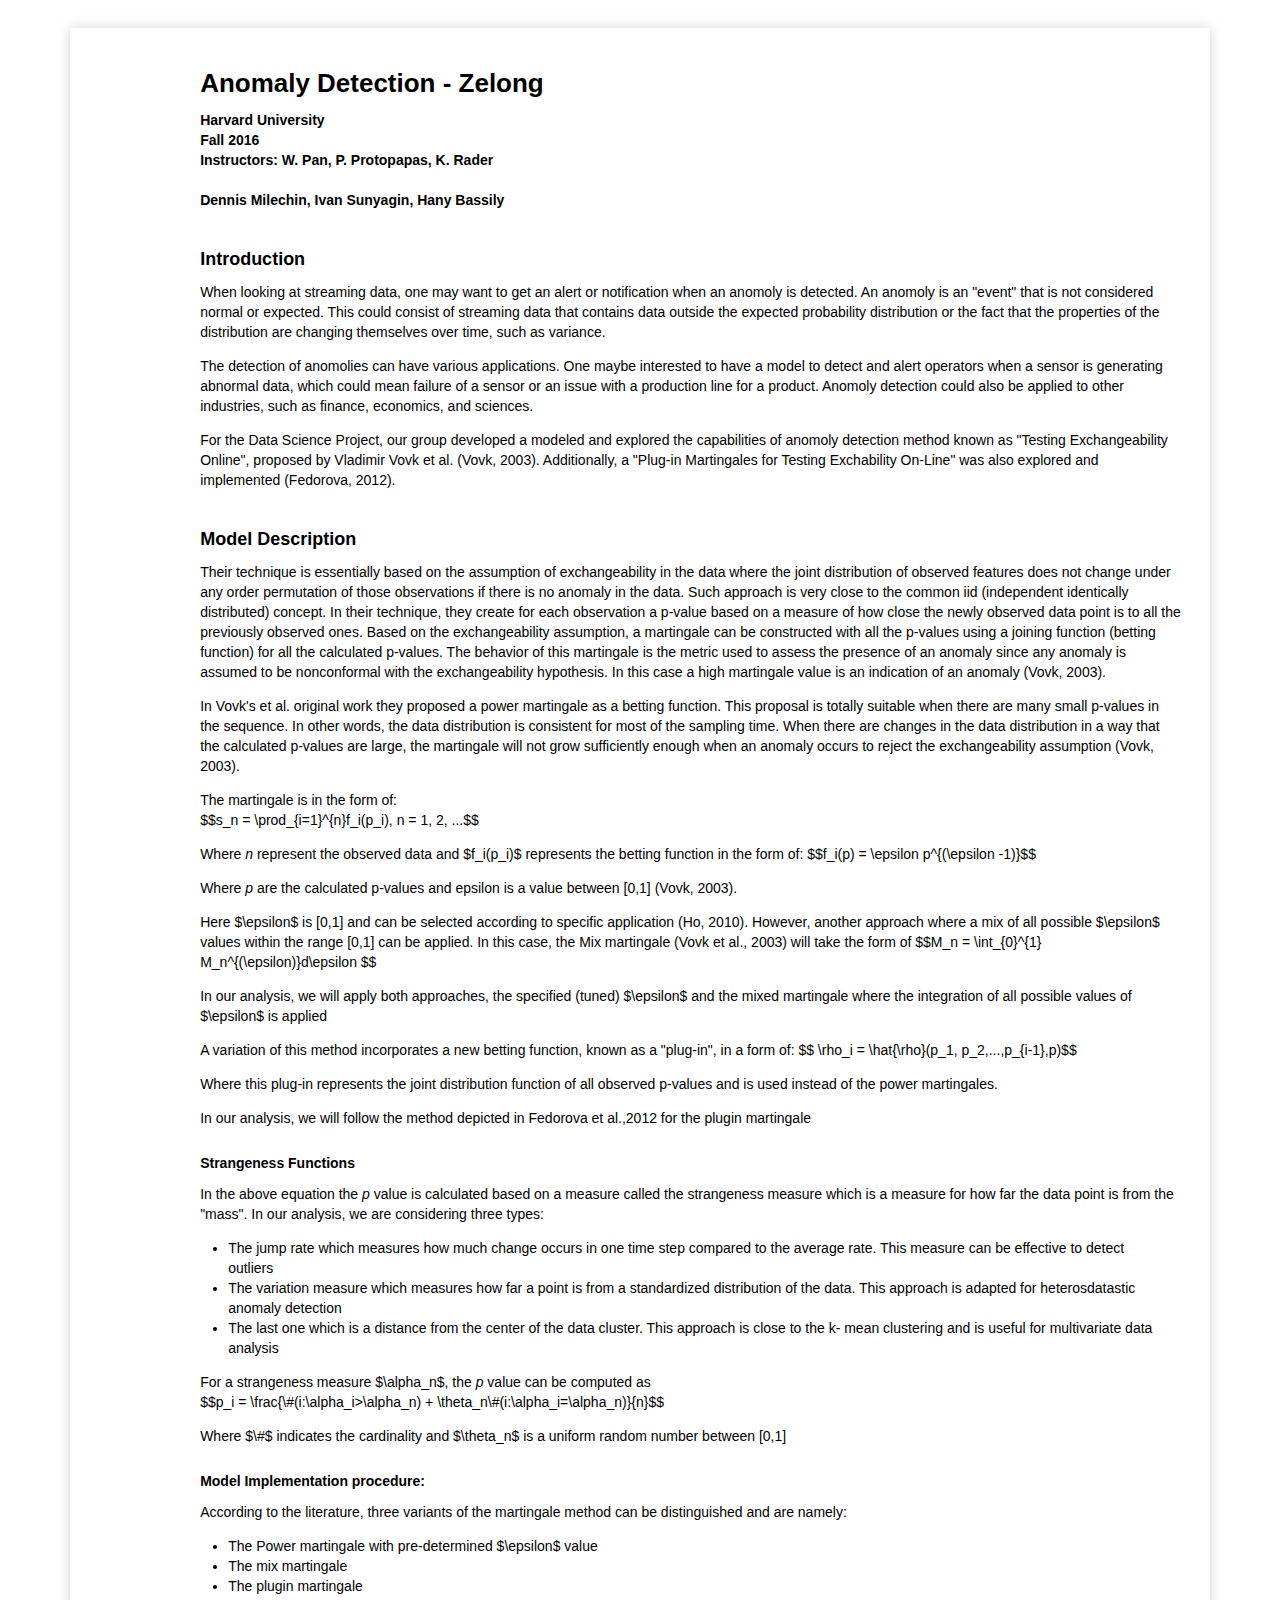
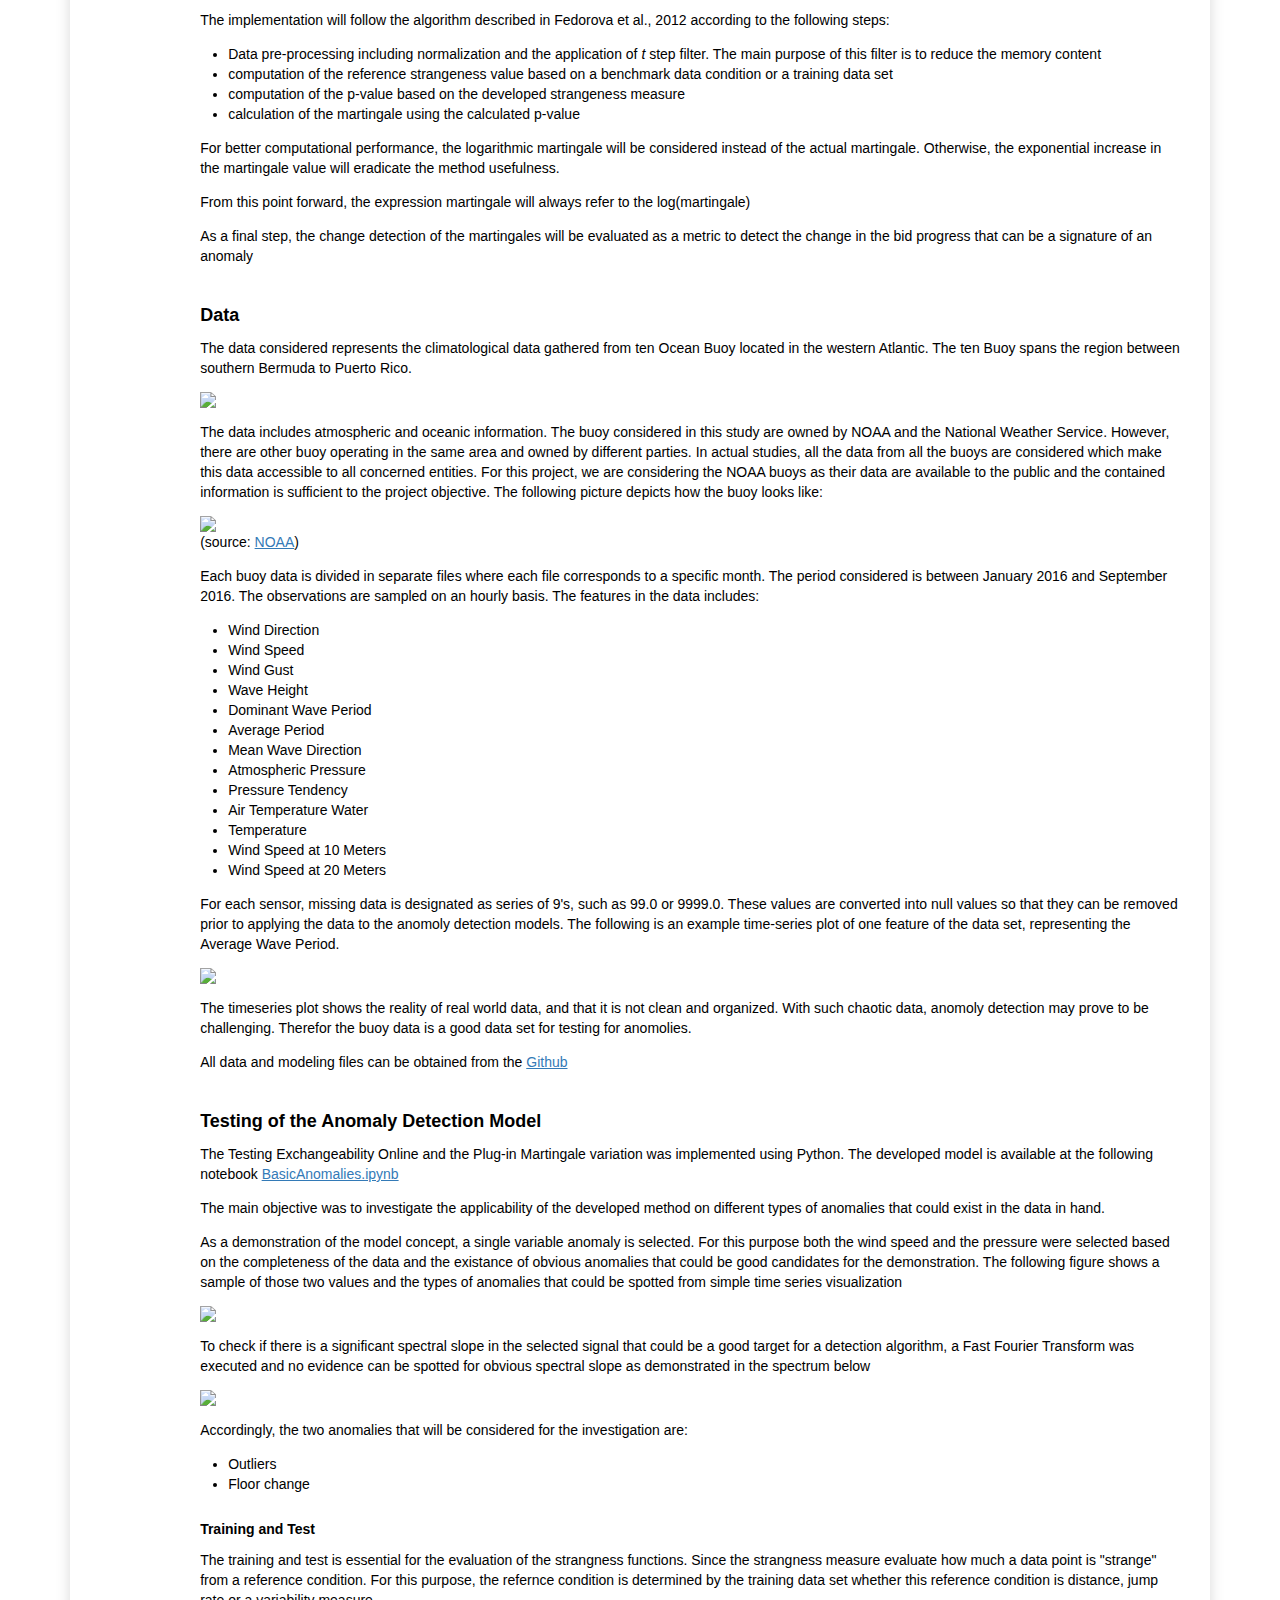
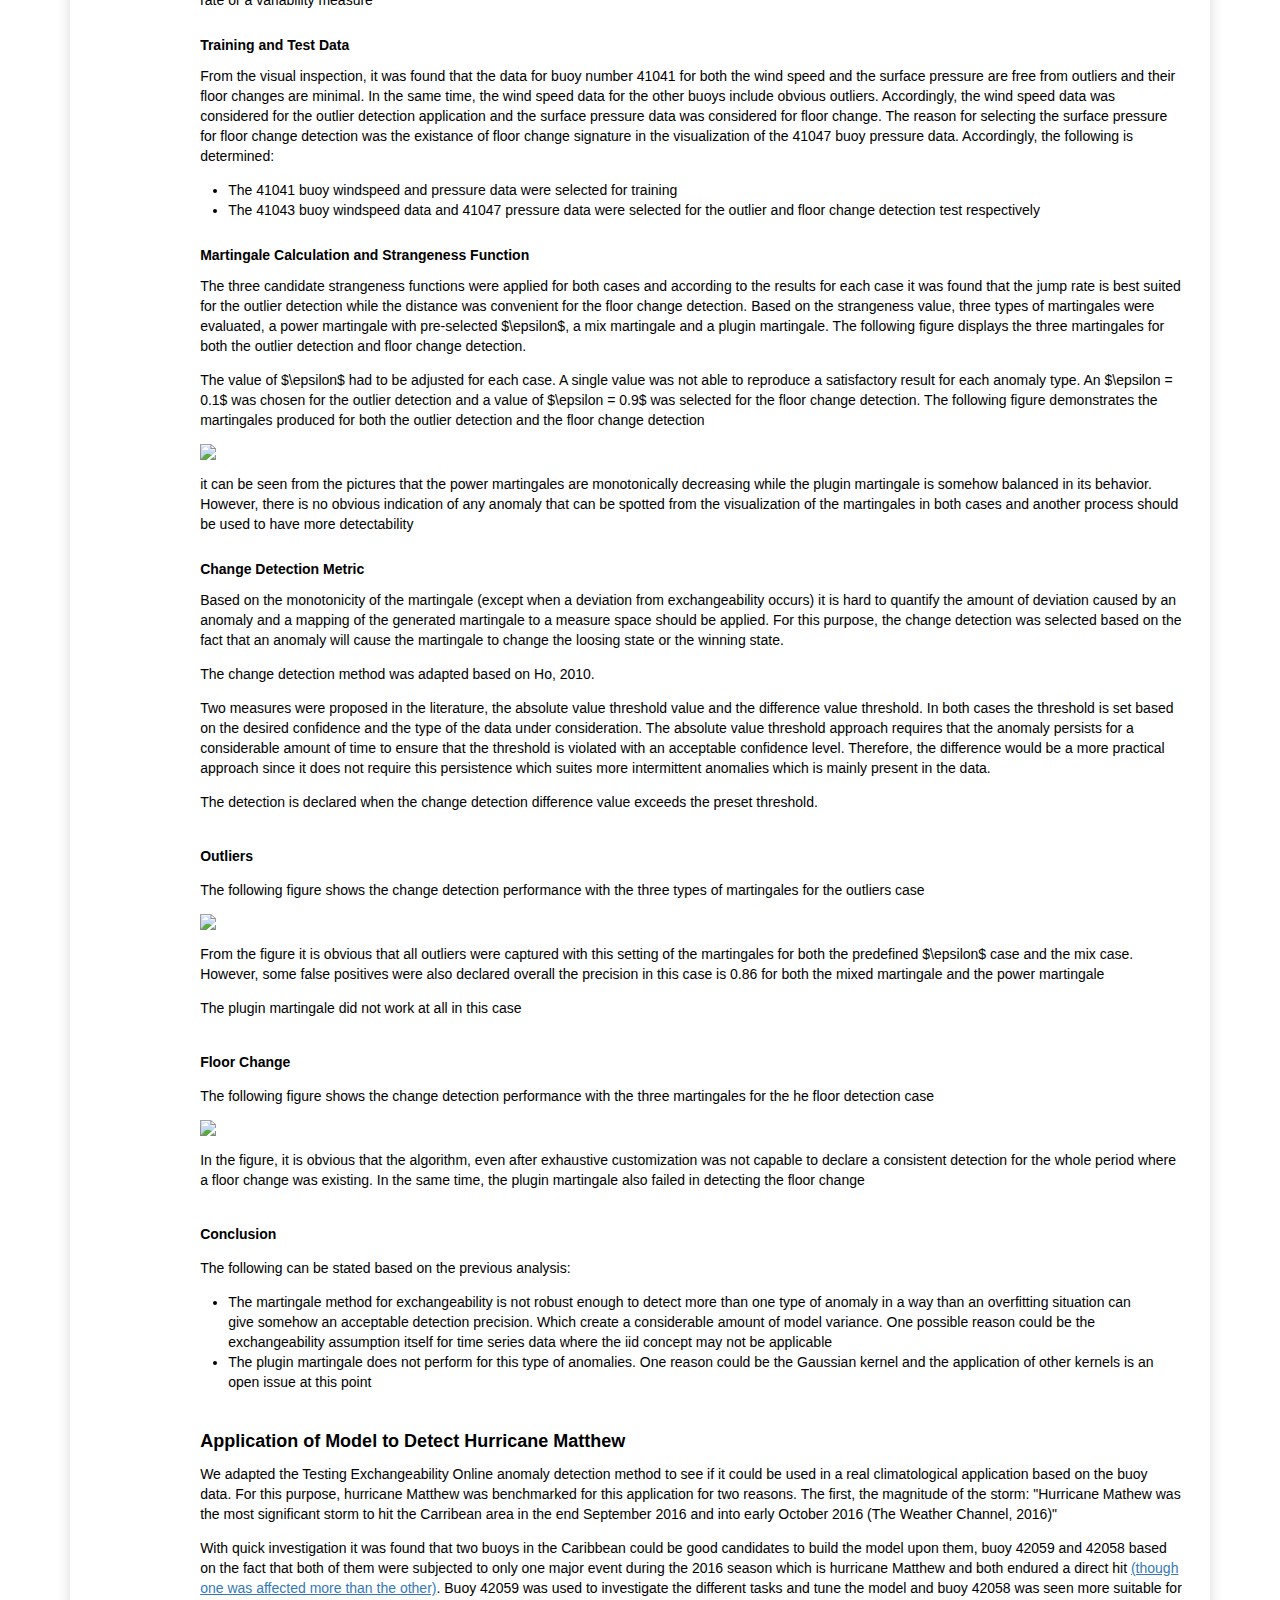
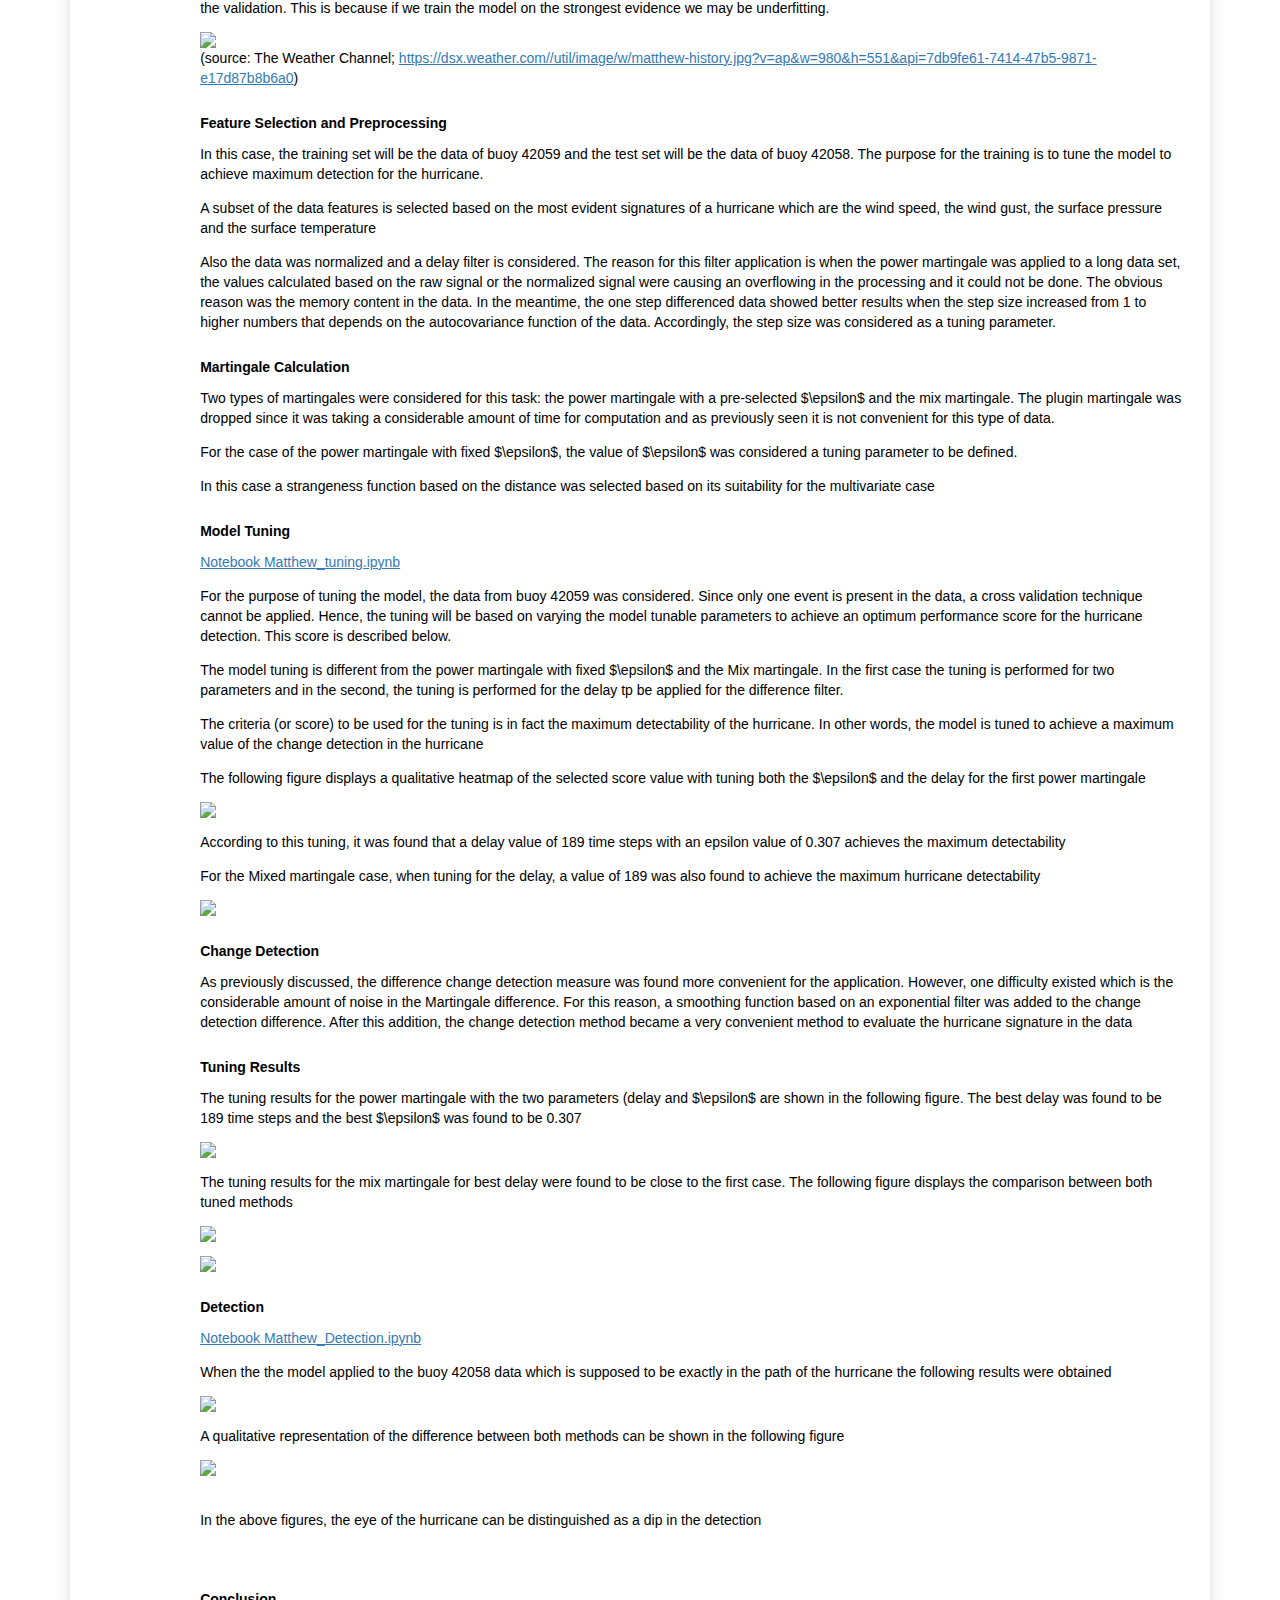
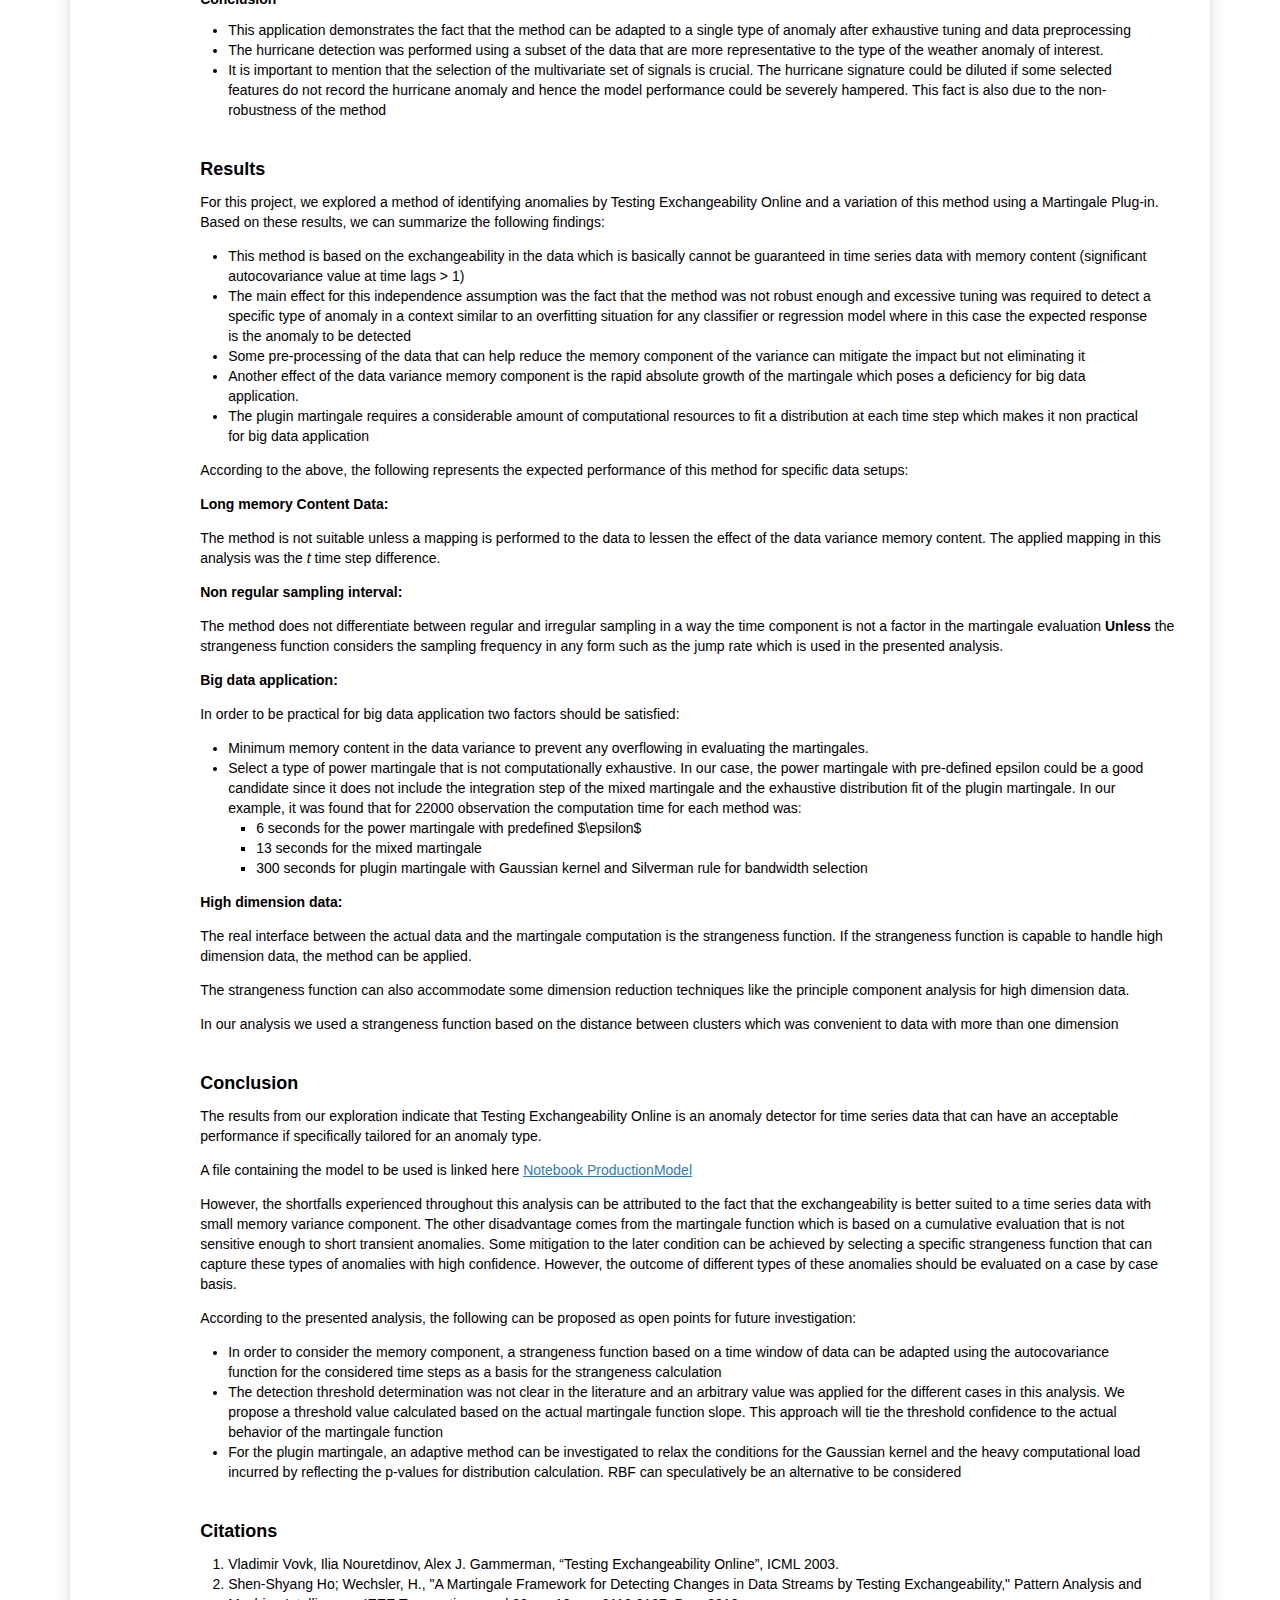
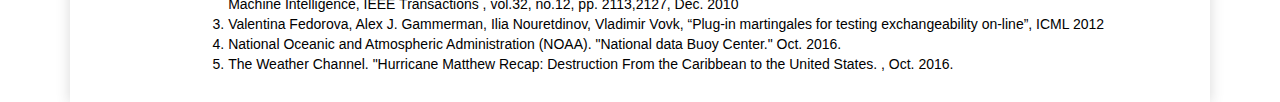
==== commit 29d9f2f5: "basic outline notebook link" ====
--- a/docs/index.html
+++ b/docs/index.html
@@ -206,20 +206,39 @@
 $$s_n = \prod_{i=1}^{n}f_i(p_i), n = 1, 2, ...$$<p>Where <i>n</i> represent the observed data and $f_i(p_i)$ represents the betting function in the form of:
 $$f_i(p) = \epsilon p^{(\epsilon -1)}$$</p>
 <p>Where <i>p</i> are the calculated p-values and epsilon is a value between [0,1] (Vovk, 2003).</p>
-<p>Here $\epsilon$ is [0,1] and can be selected according to specific application. However, another approach where a mix of all possible $\epsilon$ values within the range [0,1] can be applied. In this case, the Mix martingale will take the form of
+<p>Here $\epsilon$ is [0,1] and can be selected according to specific application (Ho, 2010). However, another approach where a mix of all possible $\epsilon$ values within the range [0,1] can be applied. In this case, the Mix martingale (Vovk et al., 2003) will take the form of
 $$M_n = \int_{0}^{1} M_n^{(\epsilon)}d\epsilon $$</p>
-<p>In our analysis we will apply both approaches, the specified (tuned) $\epsilon$ and the mixed martingale where the integration of all possible values of $\epsilon$ is applied</p>
+<p>In our analysis, we will apply both approaches, the specified (tuned) $\epsilon$ and the mixed martingale where the integration of all possible values of $\epsilon$ is applied</p>
 <p>A variation of this method incorporates a new betting function, known as a "plug-in", in a form of:
 $$ \rho_i =  \hat{\rho}(p_1, p_2,...,p_{i-1},p)$$</p>
-<p>Where this plug-in represent the joint distribution function of all observed p-values and is used instead of the power martingales.</p>
-<h4 id="Strangeness-Functions">Strangeness Functions<a class="anchor-link" href="#Strangeness-Functions">&#182;</a></h4><p>In the above equations the <i>p</i> value is calculated based on  a measure called the strangness measure which is a measure for how far the data point is from the "mass". In our analysis we are considering three types:</p>
+<p>Where this plug-in represents the joint distribution function of all observed p-values and is used instead of the power martingales.</p>
+<p>In our analysis, we will follow the method depicted in Fedorova et al.,2012 for the plugin martingale</p>
+<h4 id="Strangeness-Functions">Strangeness Functions<a class="anchor-link" href="#Strangeness-Functions">&#182;</a></h4><p>In the above equation the <i>p</i> value is calculated based on a measure called the strangeness measure which is a measure for how far the data point is from the "mass". In our analysis, we are considering three types:</p>
 <ul>
 <li>The jump rate which measures how much change occurs in one time step compared to the average rate. This measure can be effective to detect outliers</li>
-<li>The variation measure which measures how far a point is from a standarized distribution of the data. This approach is adapted for heterosdatastic anomaly detection</li>
-<li>The last one which is a distance from he center of the data cluster. This approach is close to the k- mean clustering and is useful for multivariate data analysis</li>
-</ul>
-<p>For a strangness measure $\alpha_n$, the <i>p</i> value can be computed as</p>
-$$f_i(p) = \frac{\#(i:\alpha_i>\alpha_n) + \theta_n\#(i:\alpha_i=\alpha_n)}{n}$$<p>Where $\#$ indicates the cardinality and $\theta_n$ is a uniform random number between [0,1]</p>
+<li>The variation measure which measures how far a point is from a standardized distribution of the data. This approach is adapted for heterosdatastic anomaly detection</li>
+<li>The last one which is a distance from the center of the data cluster. This approach is close to the k- mean clustering and is useful for multivariate data analysis</li>
+</ul>
+<p>For a strangeness measure $\alpha_n$, the <i>p</i> value can be computed as</p>
+$$p_i = \frac{\#(i:\alpha_i>\alpha_n) + \theta_n\#(i:\alpha_i=\alpha_n)}{n}$$<p>Where $\#$ indicates the cardinality and $\theta_n$ is a uniform random number between [0,1]</p>
+<h4 id="Model-Implementation-procedure:">Model Implementation procedure:<a class="anchor-link" href="#Model-Implementation-procedure:">&#182;</a></h4><p>According to the literature, three variants of the martingale method can be distinguished and are namely:</p>
+<ul>
+<li>The Power martingale with pre-determined $\epsilon$ value</li>
+<li>The mix martingale</li>
+<li>The plugin martingale</li>
+</ul>
+<p>The implementation will follow the algorithm described in Fedorova et al., 2012 according to the following steps:</p>
+<ul>
+<li><p>Data pre-processing including normalization and the application of <i>t</i> step filter. The main purpose of this filter is to reduce the memory content</p>
+</li>
+<li><p>computation of the reference strangeness value based on a benchmark data condition or a training data set</p>
+</li>
+<li>computation of the p-value based on the developed strangeness measure</li>
+<li>calculation of the martingale using the calculated p-value</li>
+</ul>
+<p>For better computational performance, the logarithmic martingale will be considered instead of the actual martingale. Otherwise, the exponential increase in the martingale value will eradicate the method usefulness.</p>
+<p>From this point forward, the expression martingale will always refer to the log(martingale)</p>
+<p>As a final step, the change detection of the martingales will be evaluated as a metric to detect the change in the bid progress that can be a signature of an anomaly</p>
 
 </div>
 </div>
@@ -233,7 +252,7 @@
 <p><img src="IMG/Bouy_Loc.png"></p>
 <p>The data includes atmospheric and oceanic information. The buoy considered in this study are owned by NOAA and the National Weather Service. However, there are other buoy operating in the same area and owned by different parties. In actual studies, all the data from all the buoys are considered which make this data accessible to all concerned entities. For this project, we are considering the NOAA buoys as their data are available to the public and the contained information is sufficient to the project objective. The following picture depicts how the buoy looks like:</p>
 <p><img src="IMG/bouy.jpg">
-(source: NOAA; <a href="http://www.ndbc.noaa.gov/station_page.php?station=44065">http://www.ndbc.noaa.gov/station_page.php?station=44065</a>)</p>
+(source: <a href="http://www.ndbc.noaa.gov/station_page.php?station=44065">NOAA</a>)</p>
 <p>Each buoy data is divided in separate files where each file corresponds to a specific month. The period considered is between January 2016 and September 2016. The observations are sampled on an hourly basis. The features in the data includes:</p>
 <ul>
 <li>Wind Direction 
@@ -252,21 +271,21 @@
 </ul><p>For each sensor, missing data is designated as series of 9's, such as 99.0 or 9999.0. These values are converted into null values so that they can be removed prior to applying the data to the anomoly detection models.  The following is an example time-series plot of one feature of the data set, representing the Average Wave Period.</p>
 <p><img src="IMG/avg_wave_period.png"></p>
 <p>The timeseries plot shows the reality of real world data, and that it is not clean and organized.  With such chaotic data, anomoly detection may prove to be challenging.  Therefor the buoy data is a good data set for testing for anomolies.</p>
-<p>All data and modeling files can be obtained from the <a href="https://github.com/atikinn/cs109a_anomaly">Github </a></p>
-
-</div>
-</div>
-</div>
-<div class="cell border-box-sizing text_cell rendered">
-<div class="prompt input_prompt">
-</div>
-<div class="inner_cell">
-<div class="text_cell_render border-box-sizing rendered_html">
-<h3 id="Testing-of-the-Anomoly-Detection-Model">Testing of the Anomoly Detection Model<a class="anchor-link" href="#Testing-of-the-Anomoly-Detection-Model">&#182;</a></h3><p>The Testing Exchangiability Online and the Plug-in Martingale variation was implemented using Python.  The developed model is available at the following Git repository <b>(IVAN PLEASE ADD LINK)</b></p>
-<p>The main objective was to investigate the applicability of the developped method on different types of anomalies that could exist in the data in hand.</p>
-<p>As a demonstration of the model concept, a single variable anomaly is selected. For this purpose both the wiind speed and the pressure were selected based on the completeness of the data and the xistance of obvious anomalies that could be good candidates for the demonstration. The following figure shows a sample of those two values and the types of anomalies that could be spotted from simple time series visualization</p>
+<p>All data and modeling files can be obtained from the <a href="https://github.com/atikinn/cs109a_anomaly">Github</a></p>
+
+</div>
+</div>
+</div>
+<div class="cell border-box-sizing text_cell rendered">
+<div class="prompt input_prompt">
+</div>
+<div class="inner_cell">
+<div class="text_cell_render border-box-sizing rendered_html">
+<h3 id="Testing-of-the-Anomaly-Detection-Model">Testing of the Anomaly Detection Model<a class="anchor-link" href="#Testing-of-the-Anomaly-Detection-Model">&#182;</a></h3><p>The Testing Exchangeability Online and the Plug-in Martingale variation was implemented using Python.  The developed model is available at the following notebook <a href = "https://github.com/atikinn/cs109a_anomaly/blob/master/Submission/BasicAnomalies.ipynb">BasicAnomalies.ipynb</a></p>
+<p>The main objective was to investigate the applicability of the developed method on different types of anomalies that could exist in the data in hand.</p>
+<p>As a demonstration of the model concept, a single variable anomaly is selected. For this purpose both the wind speed and the pressure were selected based on the completeness of the data and the existance of obvious anomalies that could be good candidates for the demonstration. The following figure shows a sample of those two values and the types of anomalies that could be spotted from simple time series visualization</p>
 <p><img src="IMG/raw_outliers.png"></p>
-<p>To check if there is a significant spectral slope in the selected signal that could be a good target for a detection algorithm,  a Fast Fourier Transform was executed and no evidence can be spotted for obvious spectral slope as demonstrated in the spectrum below</p>
+<p>To check if there is a significant spectral slope in the selected signal that could be a good target for a detection algorithm, a Fast Fourier Transform was executed and no evidence can be spotted for obvious spectral slope as demonstrated in the spectrum below</p>
 <p><img src="IMG/pre_fft.png"></p>
 <p>Accordingly, the two anomalies that will be considered for the investigation are:</p>
 <ul>
@@ -274,16 +293,16 @@
 <li>Floor change</li>
 </ul>
 <h4 id="Training-and-Test">Training and Test<a class="anchor-link" href="#Training-and-Test">&#182;</a></h4><p>The training and test is essential for the evaluation of the strangness functions. Since the strangness measure evaluate how much a data point is "strange" from a reference condition. For this purpose, the refernce condition is determined by the training data set whether this reference condition is distance, jump rate or a variability measure</p>
-<h4 id="Training-and-Test-Data">Training and Test Data<a class="anchor-link" href="#Training-and-Test-Data">&#182;</a></h4><p>From the visual inspection it was found that the data for buoy number 41041 for both the wind speed and the surface pressure are free from outliers and their floor changes are minimal. In the same time, the windspeed data for the other buoys include obvious outliers. Accordingly, the windspeed data was considered for the outlier detection application and the surface pressure data was considered for floor change. The reason for selecting the surface pressure for floor change detection was the obvious floor change signature that can be seen in the 41047 buoy pressure data. Accordingly:</p>
+<h4 id="Training-and-Test-Data">Training and Test Data<a class="anchor-link" href="#Training-and-Test-Data">&#182;</a></h4><p>From the visual inspection, it was found that the data for buoy number 41041 for both the wind speed and the surface pressure are free from outliers and their floor changes are minimal. In the same time, the wind speed data for the other buoys include obvious outliers. Accordingly, the wind speed data was considered for the outlier detection application and the surface pressure data was considered for floor change. The reason for selecting the surface pressure for floor change detection was the existance of floor change signature in the visualization of the 41047 buoy pressure data. Accordingly, the following is determined:</p>
 <ul>
 <li>The 41041 buoy windspeed and pressure data were selected for training</li>
 <li>The 41043 buoy windspeed data and 41047 pressure data were selected for the outlier and floor change detection test respectively </li>
 </ul>
-<h4 id="Martingale-Calculation-and-Strangness-Function">Martingale Calculation and Strangness Function<a class="anchor-link" href="#Martingale-Calculation-and-Strangness-Function">&#182;</a></h4><p>The three candidate strangness functions were applied for both cases and according to the results for each cae it was found that the jump rate is best suited for the outlier detection while the distance was convenient for the floor change detection. Based on the strangness value, three types of martingales were evaluated, a power martingale with pre selected $\epsilon$, a mix martingale and a plugin martingale. The following figure displays the three martingales for both the outlier detection and floor change detection.</p>
+<h4 id="Martingale-Calculation-and-Strangeness-Function">Martingale Calculation and Strangeness Function<a class="anchor-link" href="#Martingale-Calculation-and-Strangeness-Function">&#182;</a></h4><p>The three candidate strangeness functions were applied for both cases and according to the results for each case it was found that the jump rate is best suited for the outlier detection while the distance was convenient for the floor change detection. Based on the strangeness value, three types of martingales were evaluated, a power martingale with pre-selected $\epsilon$, a mix martingale and a plugin martingale. The following figure displays the three martingales for both the outlier detection and floor change detection.</p>
 <p>The value of $\epsilon$ had to be adjusted for each case. A single value was not able to reproduce a satisfactory result for each anomaly type. An $\epsilon = 0.1$ was chosen for the outlier detection and a value of $\epsilon = 0.9$ was selected for the floor change detection. The following figure demonstrates the martingales produced for both the outlier detection and the floor change detection</p>
 <p><img src="IMG/pre_mart.png"></p>
 <p>it can be seen from the pictures that the power martingales are monotonically decreasing while the plugin martingale is somehow balanced in its behavior. However, there is no obvious indication of any anomaly that can be spotted from the visualization of the martingales in both cases and another process should be used to have more detectability</p>
-<h4 id="Change-Detection-Metric">Change Detection Metric<a class="anchor-link" href="#Change-Detection-Metric">&#182;</a></h4><p>Based on the monotonicity of the martingale (except when a deviation from exchangeability occurrs) it is hard to quantify the amount of deviation caused by an anomaly and a mapping of the generated martingale to a measure space should be applied. For this purpose, the change detection was selected based on the fact that an anomaly will cause the martingale to change the loosing state or the winning state.</p>
+<h4 id="Change-Detection-Metric">Change Detection Metric<a class="anchor-link" href="#Change-Detection-Metric">&#182;</a></h4><p>Based on the monotonicity of the martingale (except when a deviation from exchangeability occurs) it is hard to quantify the amount of deviation caused by an anomaly and a mapping of the generated martingale to a measure space should be applied. For this purpose, the change detection was selected based on the fact that an anomaly will cause the martingale to change the loosing state or the winning state.</p>
 <p>The change detection method was adapted based on Ho, 2010.</p>
 <p>Two measures were proposed in the literature, the absolute value threshold value and the difference value threshold. In both cases the threshold is set based on the desired confidence and the type of the data under consideration. The absolute value threshold approach requires that the anomaly persists for a considerable amount of time to ensure that the threshold is violated with an acceptable confidence level. Therefore, the difference would be a more practical approach since it does not require this persistence which suites more intermittent anomalies which is mainly present in the data.</p>
 <p>The detection is declared when the change detection difference value exceeds the preset threshold.</p>
@@ -291,32 +310,32 @@
 <strong> Outliers</strong></p>
 <p>The following figure shows the change detection performance with the three types of martingales for the outliers case</p>
 <p><img src="IMG/out_pre.png"></p>
-<p>From the figure it is obvious that all outliers were captured with this setting of the martingales for both the predefined $\epsilon$ case and the mix case. However, some false positives were also declared overall the percision in this case is 0.86 for both the mixed martingale and the power martingale</p>
+<p>From the figure it is obvious that all outliers were captured with this setting of the martingales for both the predefined $\epsilon$ case and the mix case. However, some false positives were also declared overall the precision in this case is 0.86 for both the mixed martingale and the power martingale</p>
 <p>The plugin martingale did not work at all in this case</p>
 <p><br>
 <strong>Floor Change</strong></p>
 <p>The following figure shows the change detection performance with the three martingales for the he floor detection case</p>
 <p><img src="IMG/floor_detect_pre.png"></p>
-<p>In the figure it is obvious that the algorithm, even after exhaustive customization was not capable to declare a consistent detection for the whole period where a floor change was existing. In the same time, the plugin martingale also failed in detecting the floor change</p>
+<p>In the figure, it is obvious that the algorithm, even after exhaustive customization was not capable to declare a consistent detection for the whole period where a floor change was existing. In the same time, the plugin martingale also failed in detecting the floor change</p>
 <p><br>
 <strong>Conclusion</strong></p>
 <p>The following can be stated based on the previous analysis:</p>
 <ul>
-<li><p>The martingale method for exchangeability is not robust enough to detect more than one type of anomaly in a way than an overfitting situation can give somehow an acceptable detection percision. Which create a considerable amount of model variance. One possible reason could be the excahngeability assumption itself for time series data where the iid concept may not be applicable</p>
-</li>
-<li><p>The plugin martingale does not perform for this type of anomalies. One reason could be the gaussian kernel and the application of other kernels is an open issue at this point</p>
-</li>
-</ul>
-
-</div>
-</div>
-</div>
-<div class="cell border-box-sizing text_cell rendered">
-<div class="prompt input_prompt">
-</div>
-<div class="inner_cell">
-<div class="text_cell_render border-box-sizing rendered_html">
-<h3 id="Application-of-Model-to-Detect-Hurricane-Matthew">Application of Model to Detect Hurricane Matthew<a class="anchor-link" href="#Application-of-Model-to-Detect-Hurricane-Matthew">&#182;</a></h3><p>We adapted the Testing Exchangiability Online anomoly detection method to see if it could be used in a real  climatological application based on the buoy data. For this purpose, hurricane Matthew was benchmarked for this application for two reasons. The first, the magnitude of the storm: "Hurricane Mathew was the most significant storm to hit the carribean area in the end September 2016 and into early October 2016 (The Weather Channel, 2016)"</p>
+<li><p>The martingale method for exchangeability is not robust enough to detect more than one type of anomaly in a way than an overfitting situation can give somehow an acceptable detection precision. Which create a considerable amount of model variance. One possible reason could be the exchangeability assumption itself for time series data where the iid concept may not be applicable</p>
+</li>
+<li><p>The plugin martingale does not perform for this type of anomalies. One reason could be the Gaussian kernel and the application of other kernels is an open issue at this point</p>
+</li>
+</ul>
+
+</div>
+</div>
+</div>
+<div class="cell border-box-sizing text_cell rendered">
+<div class="prompt input_prompt">
+</div>
+<div class="inner_cell">
+<div class="text_cell_render border-box-sizing rendered_html">
+<h3 id="Application-of-Model-to-Detect-Hurricane-Matthew">Application of Model to Detect Hurricane Matthew<a class="anchor-link" href="#Application-of-Model-to-Detect-Hurricane-Matthew">&#182;</a></h3><p>We adapted the Testing Exchangeability Online anomaly detection method to see if it could be used in a real  climatological application based on the buoy data. For this purpose, hurricane Matthew was benchmarked for this application for two reasons. The first, the magnitude of the storm: "Hurricane Mathew was the most significant storm to hit the Carribean area in the end September 2016 and into early October 2016 (The Weather Channel, 2016)"</p>
 <p>With quick investigation it was found that two buoys in the Caribbean could be good candidates to build the model upon them, buoy 42059 and 42058 based on the fact that both of them were subjected to only one major event during the 2016 season which is hurricane Matthew and both endured a direct hit <a href="http://komonews.com/weather/scotts-weather-blog/buoy-takes-direct-strike-from-hurricane-matthew-measuring-its-weather-all-the-way">(though one was affected more than the other)</a>. 
 Buoy 42059 was used to investigate the different tasks and tune the model and buoy 42058 was seen more suitable for the validation. This is because if we train the model on the strongest evidence we may be underfitting.</p>
 <p><img src="IMG/matthew-history.jpg">
@@ -325,22 +344,25 @@
 <p>A subset of the data features is selected based on the most evident signatures of a hurricane which are the wind speed, the wind gust, the surface pressure and the surface temperature</p>
 <p>Also the data was normalized and a delay filter is considered. The reason for this filter application is when the power martingale was applied to a long data set, the values calculated based on the raw signal or the normalized signal were causing an overflowing in the processing and it could not be done. The obvious reason was the memory content in the data. In the meantime, the one step differenced data showed better results when the step size increased from 1 to higher numbers that depends on the autocovariance function of the data. Accordingly, the step size was considered as a tuning parameter.</p>
 <h4 id="Martingale-Calculation">Martingale Calculation<a class="anchor-link" href="#Martingale-Calculation">&#182;</a></h4><p>Two types of martingales were considered for this task: the power martingale with a pre-selected $\epsilon$ and the mix martingale. The plugin martingale was dropped since it was taking a considerable amount of time for computation and as previously seen it is not convenient for this type of data.</p>
-<p>For the cse of the power martingale with fixed $\epsilon$, the value of $\epsilon$ was considered a tunning parameter to be defined.</p>
+<p>For the case of the power martingale with fixed $\epsilon$, the value of $\epsilon$ was considered a tuning parameter to be defined.</p>
 <p>In this case a strangeness function based on the distance was selected based on its suitability for the multivariate case</p>
-<h4 id="Model-Tuning">Model Tuning<a class="anchor-link" href="#Model-Tuning">&#182;</a></h4><p>The model tuning is different from the power martingale with fixed $\epsilon$ and the Mix martingale. In the first case the tuning is performed for two parameters and in the second, the tuning is perfromed for the delay tp be applied for the diference filter.</p>
-<p>The criteria (or score) to be used for the tuning is in fact the maximum detectability of the hurricane. In other words, the model is tunned to achieve a maximum value of the change detection in the hrricane</p>
+<h4 id="Model-Tuning">Model Tuning<a class="anchor-link" href="#Model-Tuning">&#182;</a></h4><p><a href="https://github.com/atikinn/cs109a_anomaly/blob/master/Submission/Matthew_tuning.ipynb">Notebook Matthew_tuning.ipynb</a></p>
+<p>For the purpose of tuning the model, the data from buoy 42059 was considered. Since only one event is present in the data, a cross validation technique cannot be applied. Hence, the tuning will be based on varying the model tunable parameters to achieve an optimum performance score for the hurricane detection. This score is described below.</p>
+<p>The model tuning is different from the power martingale with fixed $\epsilon$ and the Mix martingale. In the first case the tuning is performed for two parameters and in the second, the tuning is performed for the delay tp be applied for the difference filter.</p>
+<p>The criteria (or score) to be used for the tuning is in fact the maximum detectability of the hurricane. In other words, the model is tuned to achieve a maximum value of the change detection in the hurricane</p>
 <p>The following figure displays a qualitative heatmap of the selected score value with tuning both the $\epsilon$ and the delay for the first power martingale</p>
 <p><img src="IMG/heat_tune.png"></p>
 <p>According to this tuning, it was found that a delay value of 189 time steps with an epsilon value of 0.307 achieves the maximum detectability</p>
 <p>For the Mixed martingale case, when tuning for the delay, a value of 189 was also found to achieve the maximum hurricane detectability</p>
 <p><img src="IMG/del_tune.png"></p>
 <h4 id="Change-Detection">Change Detection<a class="anchor-link" href="#Change-Detection">&#182;</a></h4><p>As previously discussed, the difference change detection measure was found more convenient for the application.  However, one difficulty existed which is the considerable amount of noise in the Martingale difference. For this reason, a smoothing function based on an exponential filter was added to the change detection difference. After this addition, the change detection method became a very convenient method to evaluate the hurricane signature in the data</p>
-<h4 id="Tuning-Results">Tuning Results<a class="anchor-link" href="#Tuning-Results">&#182;</a></h4><p>The tunning results for the power martingale with the two parameters (delay and $\epsilon$ are shown in the following figure. The best delay was found to be 189 time steps and the best $\epsilon$ was found to be 0.307</p>
+<h4 id="Tuning-Results">Tuning Results<a class="anchor-link" href="#Tuning-Results">&#182;</a></h4><p>The tuning results for the power martingale with the two parameters (delay and $\epsilon$ are shown in the following figure. The best delay was found to be 189 time steps and the best $\epsilon$ was found to be 0.307</p>
 <p><img src="IMG/powertune.png"></p>
-<p>The tuning results for the mix martingale for best delay were found to be close to the first case. The followig figurse displays the comparison between both tuned methods</p>
+<p>The tuning results for the mix martingale for best delay were found to be close to the first case. The following figure displays the comparison between both tuned methods</p>
 <p><img src="IMG/comparetune.png"></p>
 <p><img src="IMG/compareheat.png"></p>
-<h4 id="Detection">Detection<a class="anchor-link" href="#Detection">&#182;</a></h4><p>When the the model applied to the buoy 42058 data which is supposed to be exactly in the path of the hurricane the following results were obtained</p>
+<h4 id="Detection">Detection<a class="anchor-link" href="#Detection">&#182;</a></h4><p><a href="https://github.com/atikinn/cs109a_anomaly/blob/master/Submission/Matthew_Detection.ipynb">Notebook Matthew_Detection.ipynb</a></p>
+<p>When the the model applied to the buoy 42058 data which is supposed to be exactly in the path of the hurricane the following results were obtained</p>
 <p><img src="IMG/mat_det_graph.png"></p>
 <p>A qualitative representation of the difference between both methods can be shown in the following figure</p>
 <p><img src="IMG/detection_heatmap.png"></p>
@@ -350,35 +372,67 @@
 <h4 id="Conclusion">Conclusion<a class="anchor-link" href="#Conclusion">&#182;</a></h4><ul>
 <li>This application demonstrates the fact that the method can be adapted to a single type of anomaly after exhaustive tuning and data preprocessing</li>
 <li>The hurricane detection was performed using a subset of the data that are more representative to the type of the weather anomaly of interest.</li>
-<li>It is important to mention that the selection of the multivariate set of signals is crucial. The huricanne signature could be diluted if some selected features does not record the huricane anomaly and hence the model performance could be severely hampered. This fact is also due to the non-robustness of the method</li>
-</ul>
-
-</div>
-</div>
-</div>
-<div class="cell border-box-sizing text_cell rendered">
-<div class="prompt input_prompt">
-</div>
-<div class="inner_cell">
-<div class="text_cell_render border-box-sizing rendered_html">
-<h3 id="Results">Results<a class="anchor-link" href="#Results">&#182;</a></h3><p>For this project, we explored a method of identifying anomolies by Testing Exchangiability Online and a variation of this method using a Martingale Plug-in.  Based on these results we have identified that these methods are good for detecting anomolies bases on these strangness metric ...<b> NEED TO ANSWER QUESTION</b>.  This method did not perform well under these conditions....<b> NEED TO ANSWER QUESTION</b> .... for these potential reasons....<b> NEED TO ANSWER QUESTION</b></p>
-<p>The implementation of the Testing Exchangiability Online to detecting Hurricane Matthew implemented the distance strangess <b>(I think?)</b> metric.  <b> NEED TO ADD CONCLUSION OF THE DETECTION RESULT</b></p>
-<ul>
-<li>Put a document to explain the model</li>
-<li>Threshold determination</li>
-</ul>
-
-</div>
-</div>
-</div>
-<div class="cell border-box-sizing text_cell rendered">
-<div class="prompt input_prompt">
-</div>
-<div class="inner_cell">
-<div class="text_cell_render border-box-sizing rendered_html">
-<h3 id="Conclusion">Conclusion<a class="anchor-link" href="#Conclusion">&#182;</a></h3><p>The results from our exploration indicate that Testing Exchangiability Online is a valid anomoly detector in a time series data for detecting stragness in distance and change in variance, but does not perform well for slope/trend change or outlier detection. <B>NEED TO CONFIRM IF THIS STATEMENT IS CORRECT</B></p>
-<p>It is uncertain what type of scalability this algorithm can handle. During our implementation of the model, we did observe the model would take 10 seconds to process one bouy of data of 20,000 records. Potential future work can explore the scalability of the algorithm by varying the dataset size and measuring the processing time.</p>
-<B> PLEASE ADD OTHER IDEAS</B>
+<li>It is important to mention that the selection of the multivariate set of signals is crucial. The hurricane signature could be diluted if some selected features do not record the hurricane anomaly and hence the model performance could be severely hampered. This fact is also due to the non-robustness of the method</li>
+</ul>
+
+</div>
+</div>
+</div>
+<div class="cell border-box-sizing text_cell rendered">
+<div class="prompt input_prompt">
+</div>
+<div class="inner_cell">
+<div class="text_cell_render border-box-sizing rendered_html">
+<h3 id="Results">Results<a class="anchor-link" href="#Results">&#182;</a></h3><p>For this project, we explored a method of identifying anomalies by Testing Exchangeability Online and a variation of this method using a Martingale Plug-in.  Based on these results, we can summarize the following findings:</p>
+<ul>
+<li>This method is based on the exchangeability in the data which is basically cannot be guaranteed in time series data with memory content (significant autocovariance value at time lags &gt; 1)</li>
+<li>The main effect for this independence assumption was the fact that the method was not robust enough and excessive tuning was required to detect a specific type of anomaly in a context similar to an overfitting situation for any classifier or regression model where in this case the expected response is the anomaly to be detected</li>
+<li>Some pre-processing of the data that can help reduce the memory component of the variance can mitigate the impact but not eliminating it</li>
+<li>Another effect of the data variance memory component is the rapid absolute growth of the martingale which poses a deficiency for big data application. </li>
+<li>The plugin martingale requires a considerable amount of computational resources to fit a distribution at each time step which makes it non practical for big data application</li>
+</ul>
+<p>According to the above, the following represents the expected performance of this method for specific data setups:</p>
+<p><strong> Long memory Content Data:</strong></p>
+<p>The method is not suitable unless a mapping is performed to the data to lessen the effect of the data variance memory content. The applied mapping in this analysis was the <i>t</i> time step difference.</p>
+<p><strong> Non regular sampling interval:</strong></p>
+<p>The method does not differentiate between regular and irregular sampling in a way the time component is not a factor in the martingale evaluation <strong>Unless</strong> the strangeness function considers the sampling frequency in any form such as the jump rate which is used in the presented analysis.</p>
+<p><strong> Big data application:</strong></p>
+<p>In order to be practical for big data application two factors should be satisfied:</p>
+<ul>
+<li>Minimum memory content in the data variance to prevent any overflowing in evaluating the martingales.</li>
+<li>Select a type of power martingale that is not computationally exhaustive. In our case, the power martingale with pre-defined epsilon could be a good candidate since it does not include the integration step of the mixed martingale and the exhaustive distribution fit of the plugin martingale. In our example, it was found that for 22000 observation the computation time for each method was:<ul>
+<li>6 seconds for the power martingale with predefined $\epsilon$</li>
+<li>13 seconds for the mixed martingale</li>
+<li>300 seconds for plugin martingale with Gaussian kernel and Silverman rule for bandwidth selection</li>
+</ul>
+</li>
+</ul>
+<p><strong> High dimension data:</strong></p>
+<p>The real interface between the actual data and the martingale computation is the strangeness function. If the strangeness function is capable to handle high dimension data, the method can be applied.</p>
+<p>The strangeness function can also accommodate some dimension reduction techniques like the principle component analysis for high dimension data.</p>
+<p>In our analysis we used a strangeness function based on the distance between clusters which was convenient to data with more than one dimension</p>
+
+</div>
+</div>
+</div>
+<div class="cell border-box-sizing text_cell rendered">
+<div class="prompt input_prompt">
+</div>
+<div class="inner_cell">
+<div class="text_cell_render border-box-sizing rendered_html">
+<h3 id="Conclusion">Conclusion<a class="anchor-link" href="#Conclusion">&#182;</a></h3><p>The results from our exploration indicate that Testing Exchangeability Online is an anomaly detector for time series data that can have an acceptable performance if specifically tailored for an anomaly type.</p>
+<p>A file containing the model to be used is linked here <a href="">Notebook ProductionModel</a></p>
+<p>However, the shortfalls experienced throughout this analysis can be attributed to the fact that the exchangeability is better suited to a time series data with small memory variance component. The other disadvantage comes from the martingale function which is based on a cumulative evaluation that is not sensitive enough to short transient anomalies. Some mitigation to the later condition can be achieved by selecting a specific strangeness function that can capture these types of anomalies with high confidence. However, the outcome of different types of these anomalies should be evaluated on a case by case basis.</p>
+<p>According to the presented analysis, the following can be proposed as open points for future investigation:</p>
+<ul>
+<li><p>In order to consider the memory component, a strangeness function based on a time window of data can be adapted using the autocovariance function for the considered time steps as a basis for the strangeness calculation</p>
+</li>
+<li><p>The detection threshold determination was not clear in the literature and an arbitrary value was applied for the different cases in this analysis. We propose a threshold value calculated based on the actual martingale function slope. This approach will tie the threshold confidence to the actual behavior of the martingale function</p>
+</li>
+<li><p>For the plugin martingale, an adaptive method can be investigated to relax the conditions for the Gaussian kernel and the heavy computational load incurred by reflecting the p-values for distribution calculation. RBF can speculatively be an alternative to be considered</p>
+</li>
+</ul>
+
 </div>
 </div>
 </div>
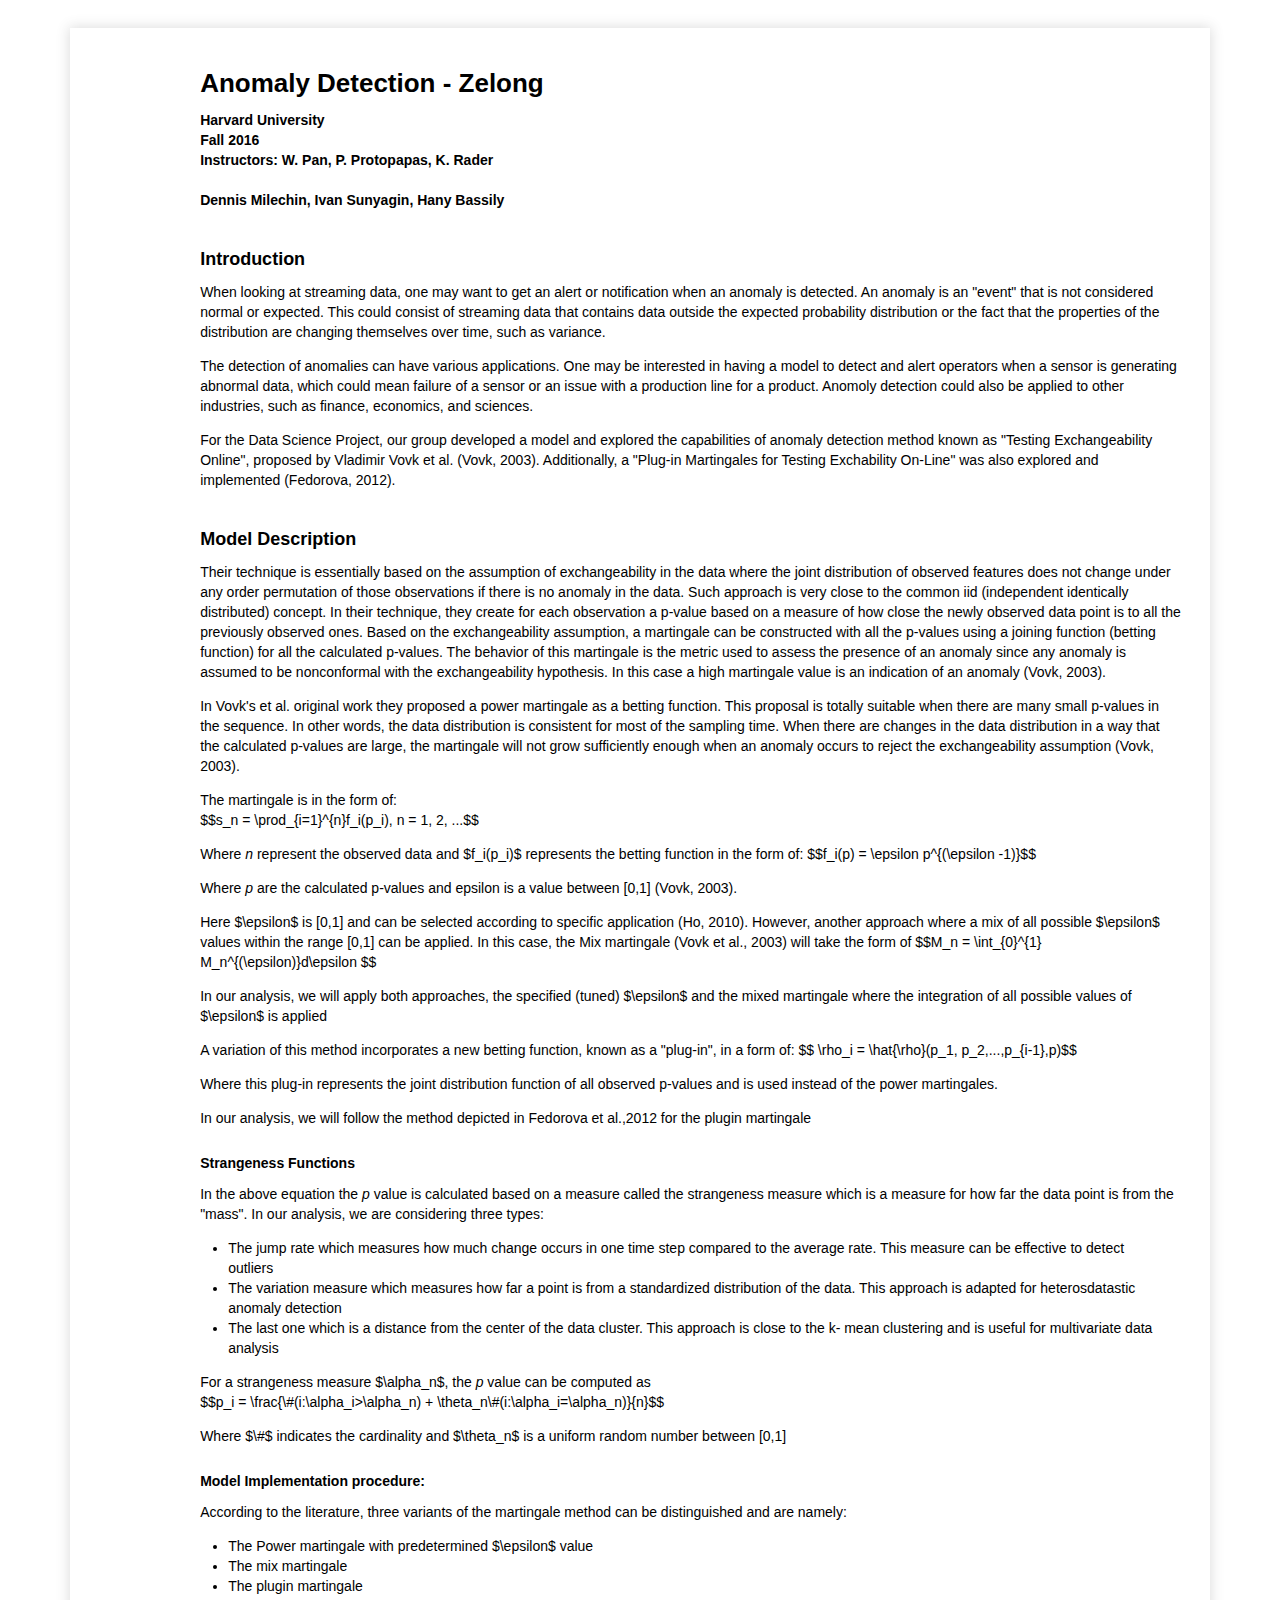
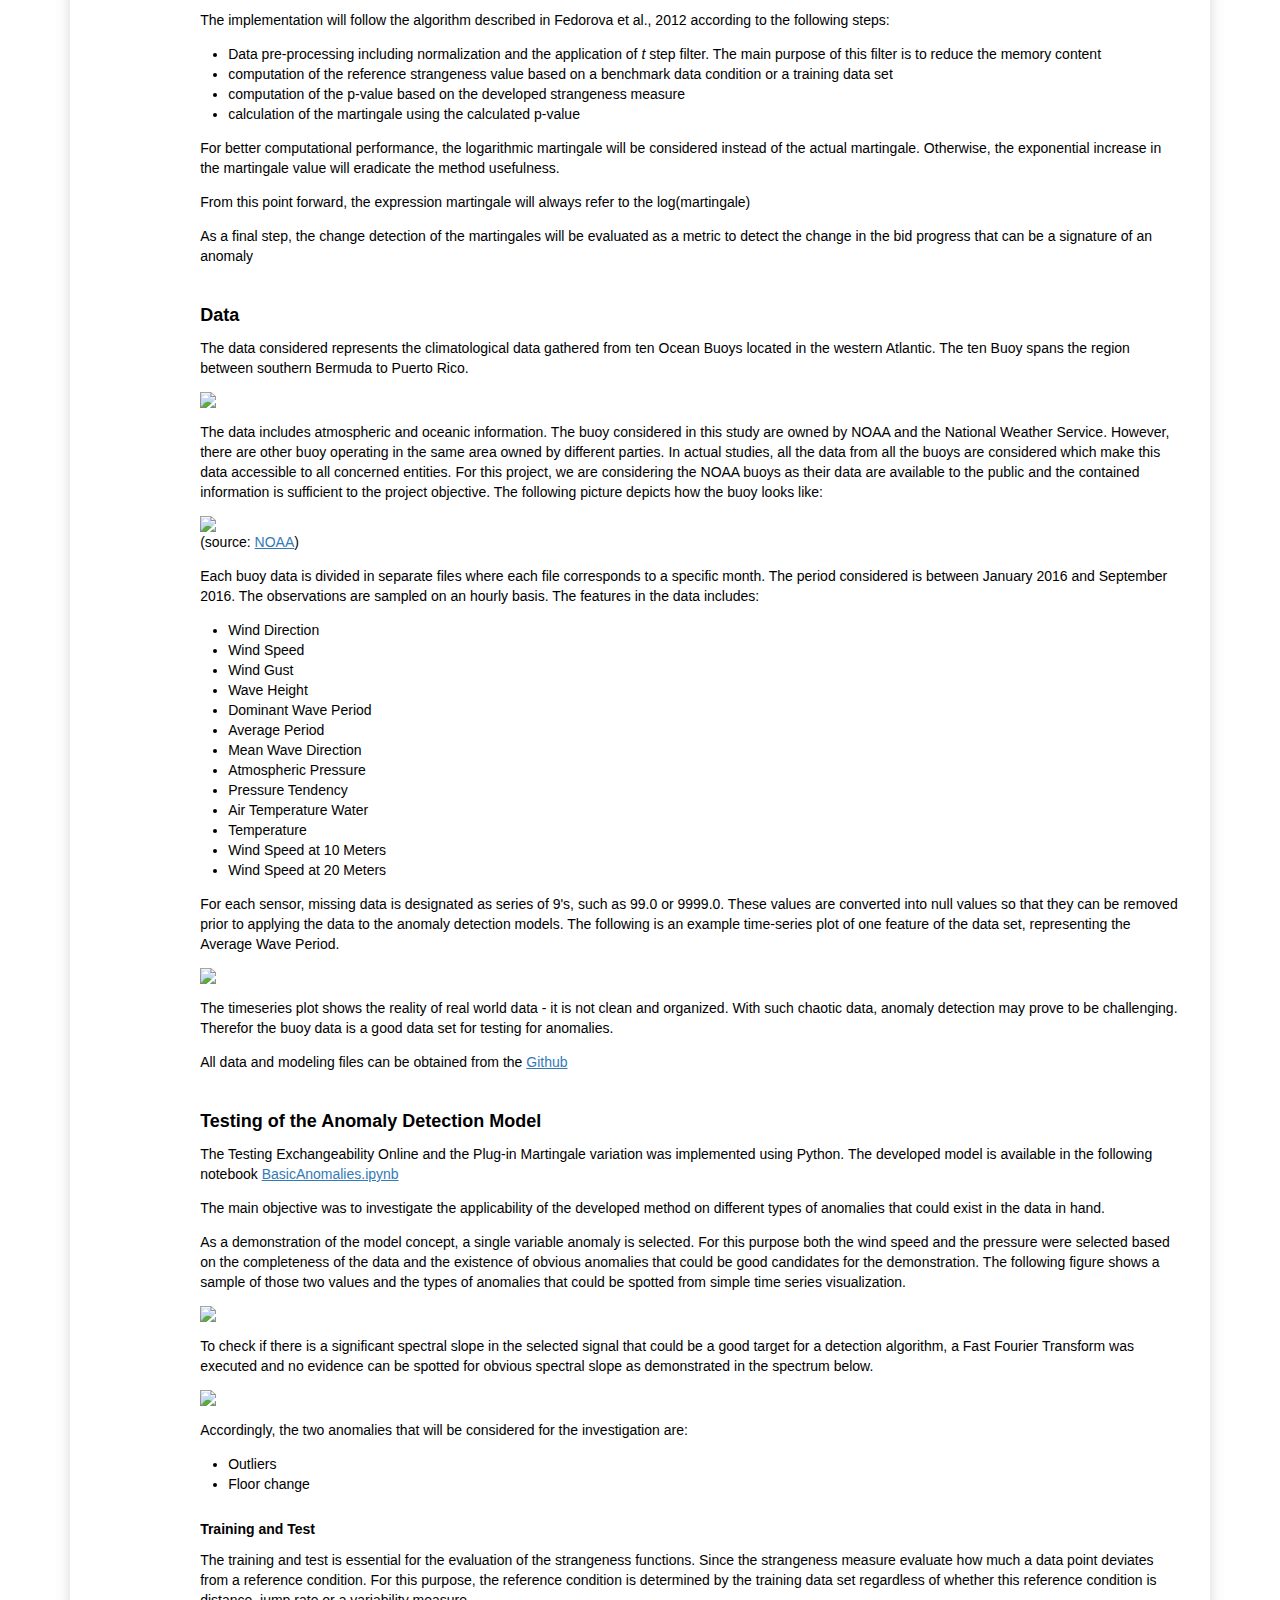
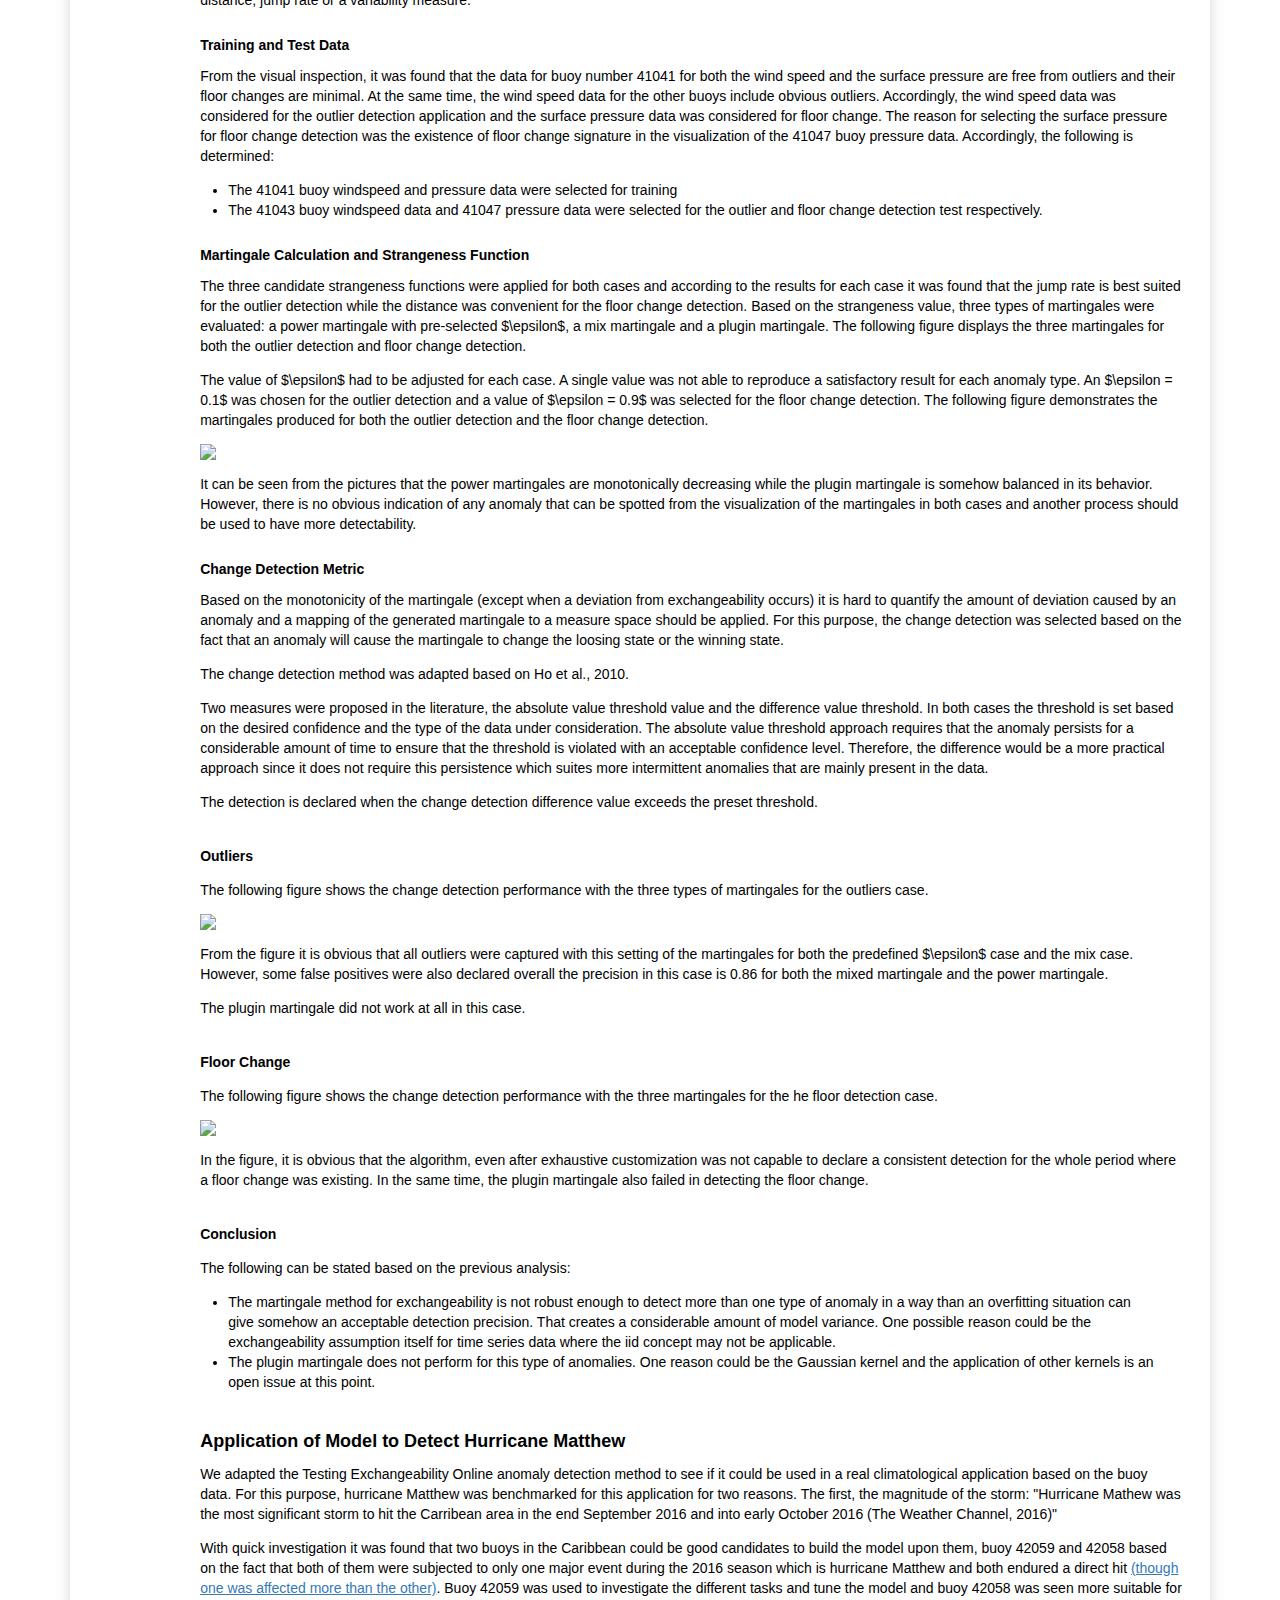
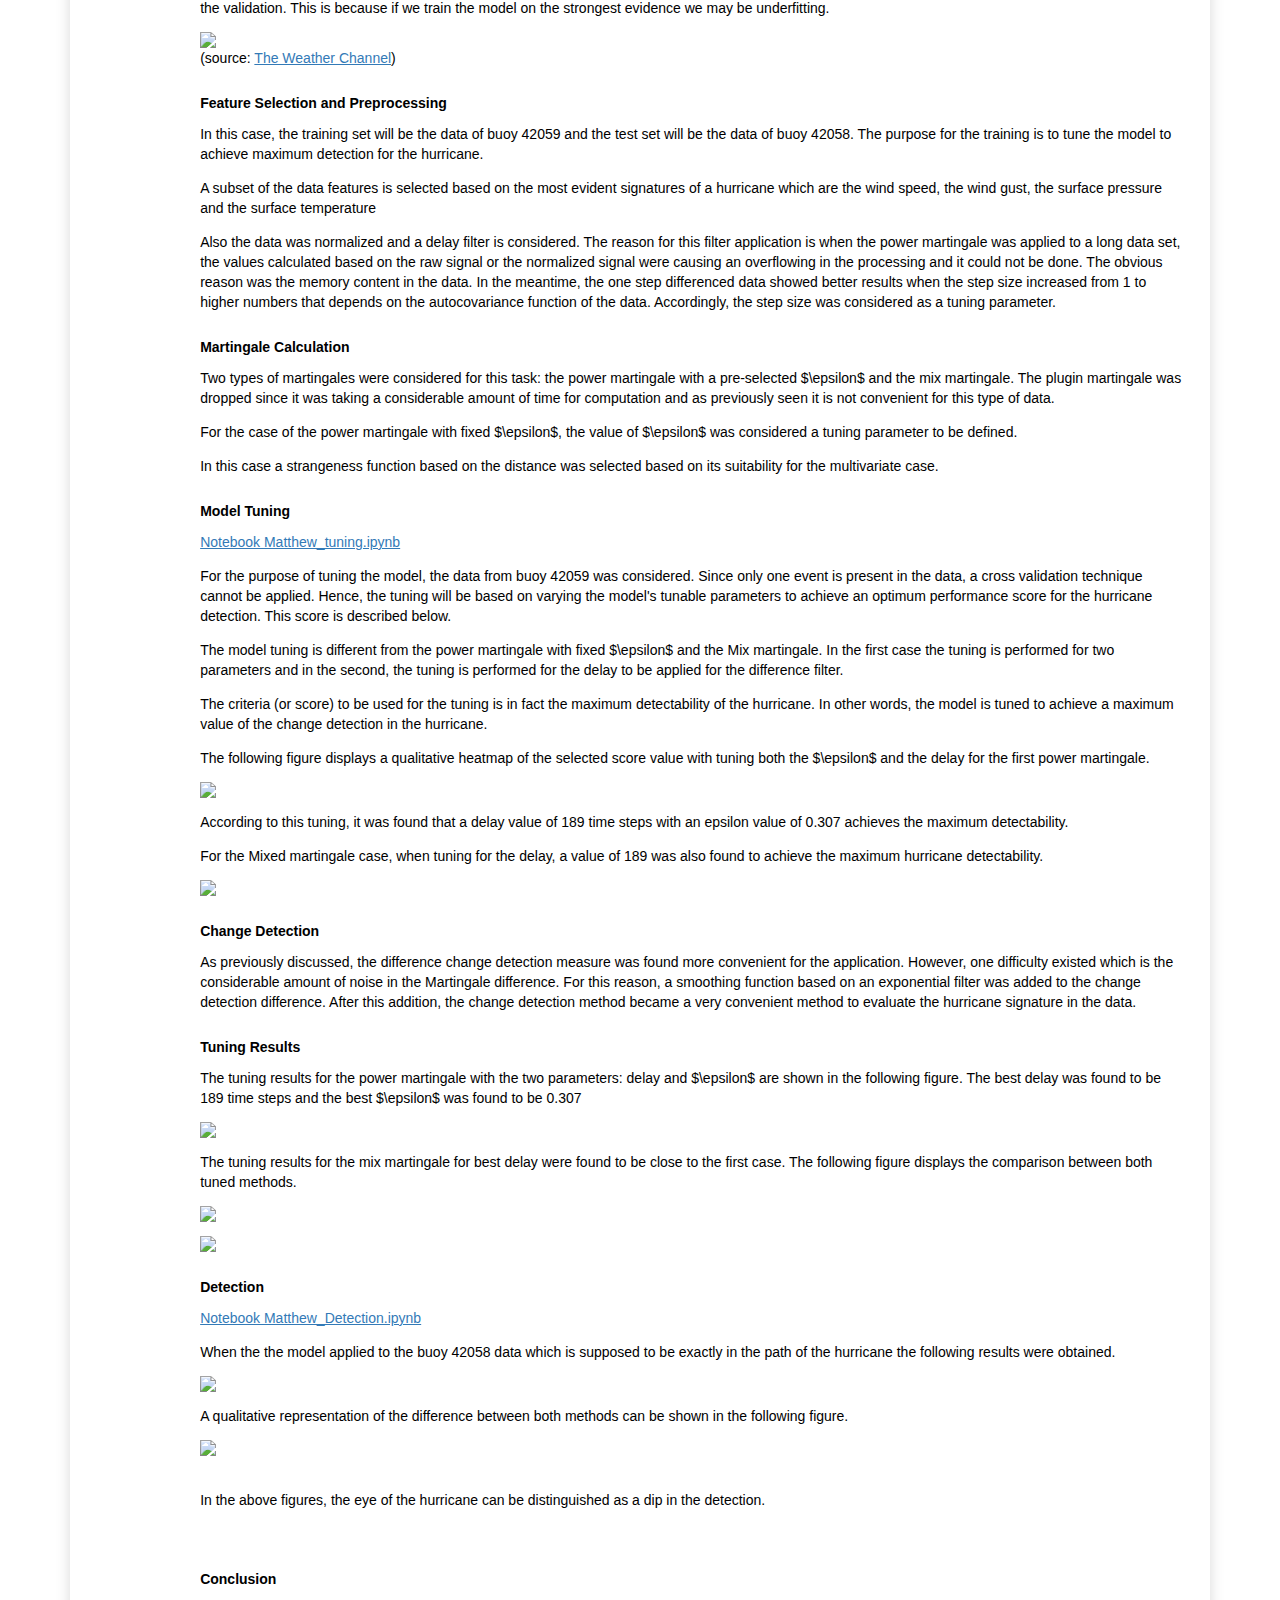
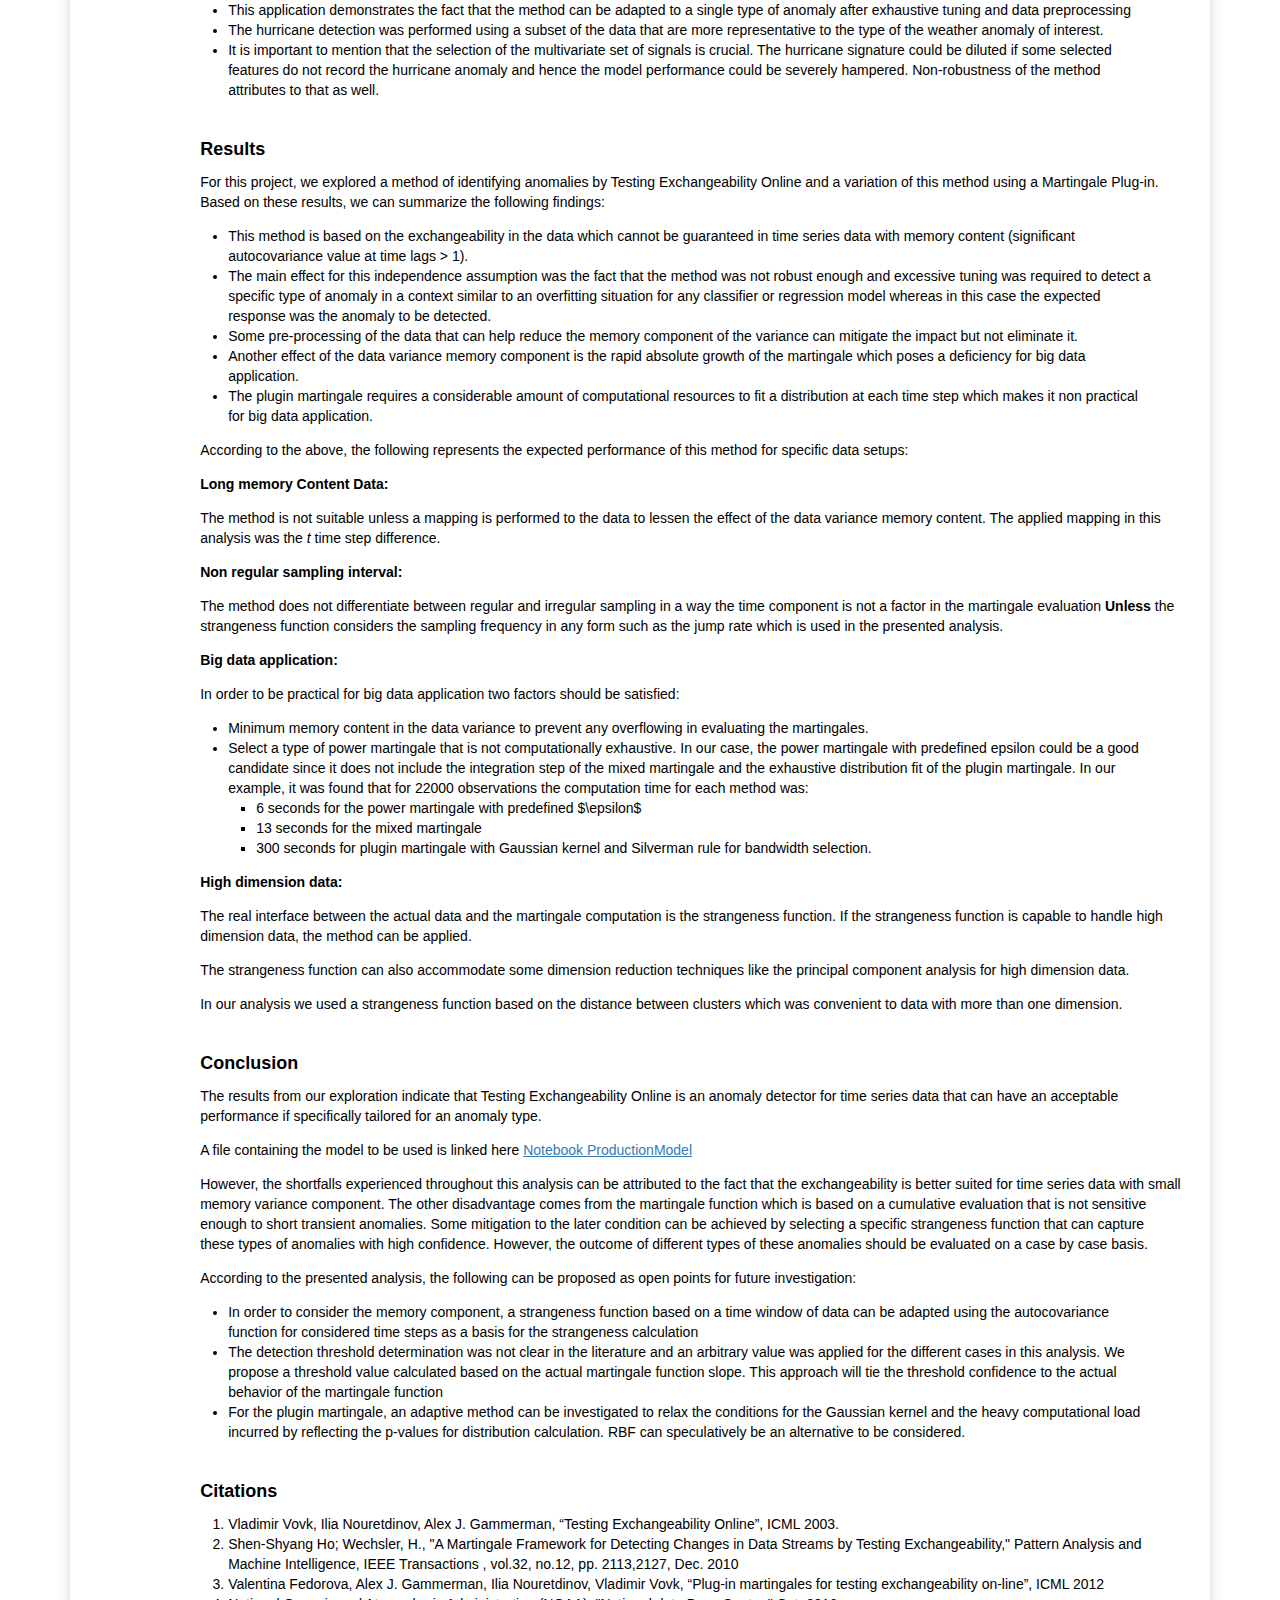
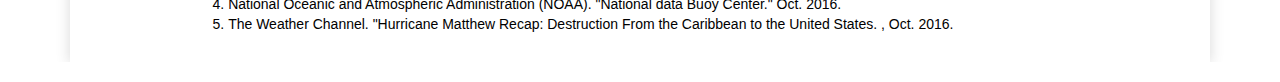
==== commit 96588c0c: "updated index" ====
--- a/docs/index.html
+++ b/docs/index.html
@@ -188,9 +188,9 @@
 </div>
 <div class="inner_cell">
 <div class="text_cell_render border-box-sizing rendered_html">
-<h3 id="Introduction">Introduction<a class="anchor-link" href="#Introduction">&#182;</a></h3><p>When looking at streaming data, one may want to get an alert or notification when an anomoly is detected.  An anomoly is an "event" that is not considered normal or expected.  This could consist of streaming data that contains data outside the expected probability distribution or the fact that the properties of the distribution are changing themselves over time, such as variance.</p>
-<p>The detection of anomolies can have various applications.  One maybe interested to have a model to detect and alert operators when a sensor is generating abnormal data, which could mean failure of a sensor or an issue with a production line for a product.  Anomoly detection could also be applied to other industries, such as finance, economics, and sciences.</p>
-<p>For the Data Science Project, our group developed a modeled and explored the capabilities of anomoly detection method known as "Testing Exchangeability Online", proposed by Vladimir Vovk et al. (Vovk, 2003). Additionally, a "Plug-in Martingales for Testing Exchability On-Line" was also explored and implemented (Fedorova, 2012).</p>
+<h3 id="Introduction">Introduction<a class="anchor-link" href="#Introduction">&#182;</a></h3><p>When looking at streaming data, one may want to get an alert or notification when an anomaly is detected.  An anomaly is an "event" that is not considered normal or expected.  This could consist of streaming data that contains data outside the expected probability distribution or the fact that the properties of the distribution are changing themselves over time, such as variance.</p>
+<p>The detection of anomalies can have various applications.  One may be interested in having a model to detect and alert operators when a sensor is generating abnormal data, which could mean failure of a sensor or an issue with a production line for a product. Anomoly detection could also be applied to other industries, such as finance, economics, and sciences.</p>
+<p>For the Data Science Project, our group developed a model and explored the capabilities of anomaly detection method known as "Testing Exchangeability Online", proposed by Vladimir Vovk et al. (Vovk, 2003). Additionally, a "Plug-in Martingales for Testing Exchability On-Line" was also explored and implemented (Fedorova, 2012).</p>
 
 </div>
 </div>
@@ -223,7 +223,7 @@
 $$p_i = \frac{\#(i:\alpha_i>\alpha_n) + \theta_n\#(i:\alpha_i=\alpha_n)}{n}$$<p>Where $\#$ indicates the cardinality and $\theta_n$ is a uniform random number between [0,1]</p>
 <h4 id="Model-Implementation-procedure:">Model Implementation procedure:<a class="anchor-link" href="#Model-Implementation-procedure:">&#182;</a></h4><p>According to the literature, three variants of the martingale method can be distinguished and are namely:</p>
 <ul>
-<li>The Power martingale with pre-determined $\epsilon$ value</li>
+<li>The Power martingale with predetermined $\epsilon$ value</li>
 <li>The mix martingale</li>
 <li>The plugin martingale</li>
 </ul>
@@ -248,9 +248,9 @@
 </div>
 <div class="inner_cell">
 <div class="text_cell_render border-box-sizing rendered_html">
-<h3 id="Data">Data<a class="anchor-link" href="#Data">&#182;</a></h3><p>The data considered represents the climatological data gathered from ten Ocean Buoy located in the western Atlantic. The ten Buoy spans the region between southern Bermuda to Puerto Rico.</p>
+<h3 id="Data">Data<a class="anchor-link" href="#Data">&#182;</a></h3><p>The data considered represents the climatological data gathered from ten Ocean Buoys located in the western Atlantic. The ten Buoy spans the region between southern Bermuda to Puerto Rico.</p>
 <p><img src="IMG/Bouy_Loc.png"></p>
-<p>The data includes atmospheric and oceanic information. The buoy considered in this study are owned by NOAA and the National Weather Service. However, there are other buoy operating in the same area and owned by different parties. In actual studies, all the data from all the buoys are considered which make this data accessible to all concerned entities. For this project, we are considering the NOAA buoys as their data are available to the public and the contained information is sufficient to the project objective. The following picture depicts how the buoy looks like:</p>
+<p>The data includes atmospheric and oceanic information. The buoy considered in this study are owned by NOAA and the National Weather Service. However, there are other buoy operating in the same area owned by different parties. In actual studies, all the data from all the buoys are considered which make this data accessible to all concerned entities. For this project, we are considering the NOAA buoys as their data are available to the public and the contained information is sufficient to the project objective. The following picture depicts how the buoy looks like:</p>
 <p><img src="IMG/bouy.jpg">
 (source: <a href="http://www.ndbc.noaa.gov/station_page.php?station=44065">NOAA</a>)</p>
 <p>Each buoy data is divided in separate files where each file corresponds to a specific month. The period considered is between January 2016 and September 2016. The observations are sampled on an hourly basis. The features in the data includes:</p>
@@ -268,9 +268,9 @@
 <li>Temperature
 <li>Wind Speed at 10 Meters
 <li>Wind Speed at 20 Meters
-</ul><p>For each sensor, missing data is designated as series of 9's, such as 99.0 or 9999.0. These values are converted into null values so that they can be removed prior to applying the data to the anomoly detection models.  The following is an example time-series plot of one feature of the data set, representing the Average Wave Period.</p>
+</ul><p>For each sensor, missing data is designated as series of 9's, such as 99.0 or 9999.0. These values are converted into null values so that they can be removed prior to applying the data to the anomaly detection models. The following is an example time-series plot of one feature of the data set, representing the Average Wave Period.</p>
 <p><img src="IMG/avg_wave_period.png"></p>
-<p>The timeseries plot shows the reality of real world data, and that it is not clean and organized.  With such chaotic data, anomoly detection may prove to be challenging.  Therefor the buoy data is a good data set for testing for anomolies.</p>
+<p>The timeseries plot shows the reality of real world data - it is not clean and organized.  With such chaotic data, anomaly detection may prove to be challenging.  Therefor the buoy data is a good data set for testing for anomalies.</p>
 <p>All data and modeling files can be obtained from the <a href="https://github.com/atikinn/cs109a_anomaly">Github</a></p>
 
 </div>
@@ -281,49 +281,49 @@
 </div>
 <div class="inner_cell">
 <div class="text_cell_render border-box-sizing rendered_html">
-<h3 id="Testing-of-the-Anomaly-Detection-Model">Testing of the Anomaly Detection Model<a class="anchor-link" href="#Testing-of-the-Anomaly-Detection-Model">&#182;</a></h3><p>The Testing Exchangeability Online and the Plug-in Martingale variation was implemented using Python.  The developed model is available at the following notebook <a href = "https://github.com/atikinn/cs109a_anomaly/blob/master/Submission/BasicAnomalies.ipynb">BasicAnomalies.ipynb</a></p>
+<h3 id="Testing-of-the-Anomaly-Detection-Model">Testing of the Anomaly Detection Model<a class="anchor-link" href="#Testing-of-the-Anomaly-Detection-Model">&#182;</a></h3><p>The Testing Exchangeability Online and the Plug-in Martingale variation was implemented using Python.  The developed model is available in the following notebook <a href = "https://github.com/atikinn/cs109a_anomaly/blob/master/Submission/BasicAnomalies.ipynb">BasicAnomalies.ipynb</a></p>
 <p>The main objective was to investigate the applicability of the developed method on different types of anomalies that could exist in the data in hand.</p>
-<p>As a demonstration of the model concept, a single variable anomaly is selected. For this purpose both the wind speed and the pressure were selected based on the completeness of the data and the existance of obvious anomalies that could be good candidates for the demonstration. The following figure shows a sample of those two values and the types of anomalies that could be spotted from simple time series visualization</p>
+<p>As a demonstration of the model concept, a single variable anomaly is selected. For this purpose both the wind speed and the pressure were selected based on the completeness of the data and the existence of obvious anomalies that could be good candidates for the demonstration. The following figure shows a sample of those two values and the types of anomalies that could be spotted from simple time series visualization.</p>
 <p><img src="IMG/raw_outliers.png"></p>
-<p>To check if there is a significant spectral slope in the selected signal that could be a good target for a detection algorithm, a Fast Fourier Transform was executed and no evidence can be spotted for obvious spectral slope as demonstrated in the spectrum below</p>
+<p>To check if there is a significant spectral slope in the selected signal that could be a good target for a detection algorithm, a Fast Fourier Transform was executed and no evidence can be spotted for obvious spectral slope as demonstrated in the spectrum below.</p>
 <p><img src="IMG/pre_fft.png"></p>
 <p>Accordingly, the two anomalies that will be considered for the investigation are:</p>
 <ul>
 <li>Outliers</li>
 <li>Floor change</li>
 </ul>
-<h4 id="Training-and-Test">Training and Test<a class="anchor-link" href="#Training-and-Test">&#182;</a></h4><p>The training and test is essential for the evaluation of the strangness functions. Since the strangness measure evaluate how much a data point is "strange" from a reference condition. For this purpose, the refernce condition is determined by the training data set whether this reference condition is distance, jump rate or a variability measure</p>
-<h4 id="Training-and-Test-Data">Training and Test Data<a class="anchor-link" href="#Training-and-Test-Data">&#182;</a></h4><p>From the visual inspection, it was found that the data for buoy number 41041 for both the wind speed and the surface pressure are free from outliers and their floor changes are minimal. In the same time, the wind speed data for the other buoys include obvious outliers. Accordingly, the wind speed data was considered for the outlier detection application and the surface pressure data was considered for floor change. The reason for selecting the surface pressure for floor change detection was the existance of floor change signature in the visualization of the 41047 buoy pressure data. Accordingly, the following is determined:</p>
+<h4 id="Training-and-Test">Training and Test<a class="anchor-link" href="#Training-and-Test">&#182;</a></h4><p>The training and test is essential for the evaluation of the strangeness functions. Since the strangeness measure evaluate how much a data point deviates from a reference condition. For this purpose, the reference condition is determined by the training data set regardless of whether this reference condition is distance, jump rate or a variability measure.</p>
+<h4 id="Training-and-Test-Data">Training and Test Data<a class="anchor-link" href="#Training-and-Test-Data">&#182;</a></h4><p>From the visual inspection, it was found that the data for buoy number 41041 for both the wind speed and the surface pressure are free from outliers and their floor changes are minimal. At the same time, the wind speed data for the other buoys include obvious outliers. Accordingly, the wind speed data was considered for the outlier detection application and the surface pressure data was considered for floor change. The reason for selecting the surface pressure for floor change detection was the existence of floor change signature in the visualization of the 41047 buoy pressure data. Accordingly, the following is determined:</p>
 <ul>
 <li>The 41041 buoy windspeed and pressure data were selected for training</li>
-<li>The 41043 buoy windspeed data and 41047 pressure data were selected for the outlier and floor change detection test respectively </li>
-</ul>
-<h4 id="Martingale-Calculation-and-Strangeness-Function">Martingale Calculation and Strangeness Function<a class="anchor-link" href="#Martingale-Calculation-and-Strangeness-Function">&#182;</a></h4><p>The three candidate strangeness functions were applied for both cases and according to the results for each case it was found that the jump rate is best suited for the outlier detection while the distance was convenient for the floor change detection. Based on the strangeness value, three types of martingales were evaluated, a power martingale with pre-selected $\epsilon$, a mix martingale and a plugin martingale. The following figure displays the three martingales for both the outlier detection and floor change detection.</p>
-<p>The value of $\epsilon$ had to be adjusted for each case. A single value was not able to reproduce a satisfactory result for each anomaly type. An $\epsilon = 0.1$ was chosen for the outlier detection and a value of $\epsilon = 0.9$ was selected for the floor change detection. The following figure demonstrates the martingales produced for both the outlier detection and the floor change detection</p>
+<li>The 41043 buoy windspeed data and 41047 pressure data were selected for the outlier and floor change detection test respectively.</li>
+</ul>
+<h4 id="Martingale-Calculation-and-Strangeness-Function">Martingale Calculation and Strangeness Function<a class="anchor-link" href="#Martingale-Calculation-and-Strangeness-Function">&#182;</a></h4><p>The three candidate strangeness functions were applied for both cases and according to the results for each case it was found that the jump rate is best suited for the outlier detection while the distance was convenient for the floor change detection. Based on the strangeness value, three types of martingales were evaluated: a power martingale with pre-selected $\epsilon$, a mix martingale and a plugin martingale. The following figure displays the three martingales for both the outlier detection and floor change detection.</p>
+<p>The value of $\epsilon$ had to be adjusted for each case. A single value was not able to reproduce a satisfactory result for each anomaly type. An $\epsilon = 0.1$ was chosen for the outlier detection and a value of $\epsilon = 0.9$ was selected for the floor change detection. The following figure demonstrates the martingales produced for both the outlier detection and the floor change detection.</p>
 <p><img src="IMG/pre_mart.png"></p>
-<p>it can be seen from the pictures that the power martingales are monotonically decreasing while the plugin martingale is somehow balanced in its behavior. However, there is no obvious indication of any anomaly that can be spotted from the visualization of the martingales in both cases and another process should be used to have more detectability</p>
+<p>It can be seen from the pictures that the power martingales are monotonically decreasing while the plugin martingale is somehow balanced in its behavior. However, there is no obvious indication of any anomaly that can be spotted from the visualization of the martingales in both cases and another process should be used to have more detectability.</p>
 <h4 id="Change-Detection-Metric">Change Detection Metric<a class="anchor-link" href="#Change-Detection-Metric">&#182;</a></h4><p>Based on the monotonicity of the martingale (except when a deviation from exchangeability occurs) it is hard to quantify the amount of deviation caused by an anomaly and a mapping of the generated martingale to a measure space should be applied. For this purpose, the change detection was selected based on the fact that an anomaly will cause the martingale to change the loosing state or the winning state.</p>
-<p>The change detection method was adapted based on Ho, 2010.</p>
-<p>Two measures were proposed in the literature, the absolute value threshold value and the difference value threshold. In both cases the threshold is set based on the desired confidence and the type of the data under consideration. The absolute value threshold approach requires that the anomaly persists for a considerable amount of time to ensure that the threshold is violated with an acceptable confidence level. Therefore, the difference would be a more practical approach since it does not require this persistence which suites more intermittent anomalies which is mainly present in the data.</p>
+<p>The change detection method was adapted based on Ho et al., 2010.</p>
+<p>Two measures were proposed in the literature, the absolute value threshold value and the difference value threshold. In both cases the threshold is set based on the desired confidence and the type of the data under consideration. The absolute value threshold approach requires that the anomaly persists for a considerable amount of time to ensure that the threshold is violated with an acceptable confidence level. Therefore, the difference would be a more practical approach since it does not require this persistence which suites more intermittent anomalies that are mainly present in the data.</p>
 <p>The detection is declared when the change detection difference value exceeds the preset threshold.</p>
 <p><br>
 <strong> Outliers</strong></p>
-<p>The following figure shows the change detection performance with the three types of martingales for the outliers case</p>
+<p>The following figure shows the change detection performance with the three types of martingales for the outliers case.</p>
 <p><img src="IMG/out_pre.png"></p>
-<p>From the figure it is obvious that all outliers were captured with this setting of the martingales for both the predefined $\epsilon$ case and the mix case. However, some false positives were also declared overall the precision in this case is 0.86 for both the mixed martingale and the power martingale</p>
-<p>The plugin martingale did not work at all in this case</p>
+<p>From the figure it is obvious that all outliers were captured with this setting of the martingales for both the predefined $\epsilon$ case and the mix case. However, some false positives were also declared overall the precision in this case is 0.86 for both the mixed martingale and the power martingale.</p>
+<p>The plugin martingale did not work at all in this case.</p>
 <p><br>
 <strong>Floor Change</strong></p>
-<p>The following figure shows the change detection performance with the three martingales for the he floor detection case</p>
+<p>The following figure shows the change detection performance with the three martingales for the he floor detection case.</p>
 <p><img src="IMG/floor_detect_pre.png"></p>
-<p>In the figure, it is obvious that the algorithm, even after exhaustive customization was not capable to declare a consistent detection for the whole period where a floor change was existing. In the same time, the plugin martingale also failed in detecting the floor change</p>
+<p>In the figure, it is obvious that the algorithm, even after exhaustive customization was not capable to declare a consistent detection for the whole period where a floor change was existing. In the same time, the plugin martingale also failed in detecting the floor change.</p>
 <p><br>
 <strong>Conclusion</strong></p>
 <p>The following can be stated based on the previous analysis:</p>
 <ul>
-<li><p>The martingale method for exchangeability is not robust enough to detect more than one type of anomaly in a way than an overfitting situation can give somehow an acceptable detection precision. Which create a considerable amount of model variance. One possible reason could be the exchangeability assumption itself for time series data where the iid concept may not be applicable</p>
-</li>
-<li><p>The plugin martingale does not perform for this type of anomalies. One reason could be the Gaussian kernel and the application of other kernels is an open issue at this point</p>
+<li><p>The martingale method for exchangeability is not robust enough to detect more than one type of anomaly in a way than an overfitting situation can give somehow an acceptable detection precision. That creates a considerable amount of model variance. One possible reason could be the exchangeability assumption itself for time series data where the iid concept may not be applicable.</p>
+</li>
+<li><p>The plugin martingale does not perform for this type of anomalies. One reason could be the Gaussian kernel and the application of other kernels is an open issue at this point.</p>
 </li>
 </ul>
 
@@ -339,40 +339,40 @@
 <p>With quick investigation it was found that two buoys in the Caribbean could be good candidates to build the model upon them, buoy 42059 and 42058 based on the fact that both of them were subjected to only one major event during the 2016 season which is hurricane Matthew and both endured a direct hit <a href="http://komonews.com/weather/scotts-weather-blog/buoy-takes-direct-strike-from-hurricane-matthew-measuring-its-weather-all-the-way">(though one was affected more than the other)</a>. 
 Buoy 42059 was used to investigate the different tasks and tune the model and buoy 42058 was seen more suitable for the validation. This is because if we train the model on the strongest evidence we may be underfitting.</p>
 <p><img src="IMG/matthew-history.jpg">
-(source: The Weather Channel; <a href="https://dsx.weather.com//util/image/w/matthew-history.jpg?v=ap&amp;w=980&amp;h=551&amp;api=7db9fe61-7414-47b5-9871-e17d87b8b6a0">https://dsx.weather.com//util/image/w/matthew-history.jpg?v=ap&amp;w=980&amp;h=551&amp;api=7db9fe61-7414-47b5-9871-e17d87b8b6a0</a>)</p>
+(source: <a href ="https://dsx.weather.com//util/image/w/matthew-history.jpg?v=ap&w=980&h=551&api=7db9fe61-7414-47b5-9871-e17d87b8b6a0">The Weather Channel</a>)</p>
 <h4 id="Feature-Selection-and-Preprocessing">Feature Selection and Preprocessing<a class="anchor-link" href="#Feature-Selection-and-Preprocessing">&#182;</a></h4><p>In this case, the training set will be the data of buoy 42059 and the test set will be the data of buoy 42058. The purpose for the training is to tune the model to achieve maximum detection for the hurricane.</p>
 <p>A subset of the data features is selected based on the most evident signatures of a hurricane which are the wind speed, the wind gust, the surface pressure and the surface temperature</p>
 <p>Also the data was normalized and a delay filter is considered. The reason for this filter application is when the power martingale was applied to a long data set, the values calculated based on the raw signal or the normalized signal were causing an overflowing in the processing and it could not be done. The obvious reason was the memory content in the data. In the meantime, the one step differenced data showed better results when the step size increased from 1 to higher numbers that depends on the autocovariance function of the data. Accordingly, the step size was considered as a tuning parameter.</p>
 <h4 id="Martingale-Calculation">Martingale Calculation<a class="anchor-link" href="#Martingale-Calculation">&#182;</a></h4><p>Two types of martingales were considered for this task: the power martingale with a pre-selected $\epsilon$ and the mix martingale. The plugin martingale was dropped since it was taking a considerable amount of time for computation and as previously seen it is not convenient for this type of data.</p>
 <p>For the case of the power martingale with fixed $\epsilon$, the value of $\epsilon$ was considered a tuning parameter to be defined.</p>
-<p>In this case a strangeness function based on the distance was selected based on its suitability for the multivariate case</p>
+<p>In this case a strangeness function based on the distance was selected based on its suitability for the multivariate case.</p>
 <h4 id="Model-Tuning">Model Tuning<a class="anchor-link" href="#Model-Tuning">&#182;</a></h4><p><a href="https://github.com/atikinn/cs109a_anomaly/blob/master/Submission/Matthew_tuning.ipynb">Notebook Matthew_tuning.ipynb</a></p>
-<p>For the purpose of tuning the model, the data from buoy 42059 was considered. Since only one event is present in the data, a cross validation technique cannot be applied. Hence, the tuning will be based on varying the model tunable parameters to achieve an optimum performance score for the hurricane detection. This score is described below.</p>
-<p>The model tuning is different from the power martingale with fixed $\epsilon$ and the Mix martingale. In the first case the tuning is performed for two parameters and in the second, the tuning is performed for the delay tp be applied for the difference filter.</p>
-<p>The criteria (or score) to be used for the tuning is in fact the maximum detectability of the hurricane. In other words, the model is tuned to achieve a maximum value of the change detection in the hurricane</p>
-<p>The following figure displays a qualitative heatmap of the selected score value with tuning both the $\epsilon$ and the delay for the first power martingale</p>
+<p>For the purpose of tuning the model, the data from buoy 42059 was considered. Since only one event is present in the data, a cross validation technique cannot be applied. Hence, the tuning will be based on varying the model's tunable parameters to achieve an optimum performance score for the hurricane detection. This score is described below.</p>
+<p>The model tuning is different from the power martingale with fixed $\epsilon$ and the Mix martingale. In the first case the tuning is performed for two parameters and in the second, the tuning is performed for the delay to be applied for the difference filter.</p>
+<p>The criteria (or score) to be used for the tuning is in fact the maximum detectability of the hurricane. In other words, the model is tuned to achieve a maximum value of the change detection in the hurricane.</p>
+<p>The following figure displays a qualitative heatmap of the selected score value with tuning both the $\epsilon$ and the delay for the first power martingale.</p>
 <p><img src="IMG/heat_tune.png"></p>
-<p>According to this tuning, it was found that a delay value of 189 time steps with an epsilon value of 0.307 achieves the maximum detectability</p>
-<p>For the Mixed martingale case, when tuning for the delay, a value of 189 was also found to achieve the maximum hurricane detectability</p>
+<p>According to this tuning, it was found that a delay value of 189 time steps with an epsilon value of 0.307 achieves the maximum detectability.</p>
+<p>For the Mixed martingale case, when tuning for the delay, a value of 189 was also found to achieve the maximum hurricane detectability.</p>
 <p><img src="IMG/del_tune.png"></p>
-<h4 id="Change-Detection">Change Detection<a class="anchor-link" href="#Change-Detection">&#182;</a></h4><p>As previously discussed, the difference change detection measure was found more convenient for the application.  However, one difficulty existed which is the considerable amount of noise in the Martingale difference. For this reason, a smoothing function based on an exponential filter was added to the change detection difference. After this addition, the change detection method became a very convenient method to evaluate the hurricane signature in the data</p>
-<h4 id="Tuning-Results">Tuning Results<a class="anchor-link" href="#Tuning-Results">&#182;</a></h4><p>The tuning results for the power martingale with the two parameters (delay and $\epsilon$ are shown in the following figure. The best delay was found to be 189 time steps and the best $\epsilon$ was found to be 0.307</p>
+<h4 id="Change-Detection">Change Detection<a class="anchor-link" href="#Change-Detection">&#182;</a></h4><p>As previously discussed, the difference change detection measure was found more convenient for the application.  However, one difficulty existed which is the considerable amount of noise in the Martingale difference. For this reason, a smoothing function based on an exponential filter was added to the change detection difference. After this addition, the change detection method became a very convenient method to evaluate the hurricane signature in the data.</p>
+<h4 id="Tuning-Results">Tuning Results<a class="anchor-link" href="#Tuning-Results">&#182;</a></h4><p>The tuning results for the power martingale with the two parameters: delay and $\epsilon$ are shown in the following figure. The best delay was found to be 189 time steps and the best $\epsilon$ was found to be 0.307</p>
 <p><img src="IMG/powertune.png"></p>
-<p>The tuning results for the mix martingale for best delay were found to be close to the first case. The following figure displays the comparison between both tuned methods</p>
+<p>The tuning results for the mix martingale for best delay were found to be close to the first case. The following figure displays the comparison between both tuned methods.</p>
 <p><img src="IMG/comparetune.png"></p>
 <p><img src="IMG/compareheat.png"></p>
 <h4 id="Detection">Detection<a class="anchor-link" href="#Detection">&#182;</a></h4><p><a href="https://github.com/atikinn/cs109a_anomaly/blob/master/Submission/Matthew_Detection.ipynb">Notebook Matthew_Detection.ipynb</a></p>
-<p>When the the model applied to the buoy 42058 data which is supposed to be exactly in the path of the hurricane the following results were obtained</p>
+<p>When the the model applied to the buoy 42058 data which is supposed to be exactly in the path of the hurricane the following results were obtained.</p>
 <p><img src="IMG/mat_det_graph.png"></p>
-<p>A qualitative representation of the difference between both methods can be shown in the following figure</p>
+<p>A qualitative representation of the difference between both methods can be shown in the following figure.</p>
 <p><img src="IMG/detection_heatmap.png"></p>
 <p><br>
-In the above figures, the eye of the hurricane can be distinguished as a dip in the detection</p>
+In the above figures, the eye of the hurricane can be distinguished as a dip in the detection.</p>
 <p><br></p>
 <h4 id="Conclusion">Conclusion<a class="anchor-link" href="#Conclusion">&#182;</a></h4><ul>
 <li>This application demonstrates the fact that the method can be adapted to a single type of anomaly after exhaustive tuning and data preprocessing</li>
 <li>The hurricane detection was performed using a subset of the data that are more representative to the type of the weather anomaly of interest.</li>
-<li>It is important to mention that the selection of the multivariate set of signals is crucial. The hurricane signature could be diluted if some selected features do not record the hurricane anomaly and hence the model performance could be severely hampered. This fact is also due to the non-robustness of the method</li>
+<li>It is important to mention that the selection of the multivariate set of signals is crucial. The hurricane signature could be diluted if some selected features do not record the hurricane anomaly and hence the model performance could be severely hampered. Non-robustness of the method attributes to that as well.</li>
 </ul>
 
 </div>
@@ -385,11 +385,11 @@
 <div class="text_cell_render border-box-sizing rendered_html">
 <h3 id="Results">Results<a class="anchor-link" href="#Results">&#182;</a></h3><p>For this project, we explored a method of identifying anomalies by Testing Exchangeability Online and a variation of this method using a Martingale Plug-in.  Based on these results, we can summarize the following findings:</p>
 <ul>
-<li>This method is based on the exchangeability in the data which is basically cannot be guaranteed in time series data with memory content (significant autocovariance value at time lags &gt; 1)</li>
-<li>The main effect for this independence assumption was the fact that the method was not robust enough and excessive tuning was required to detect a specific type of anomaly in a context similar to an overfitting situation for any classifier or regression model where in this case the expected response is the anomaly to be detected</li>
-<li>Some pre-processing of the data that can help reduce the memory component of the variance can mitigate the impact but not eliminating it</li>
+<li>This method is based on the exchangeability in the data which cannot be guaranteed in time series data with memory content (significant autocovariance value at time lags &gt; 1).</li>
+<li>The main effect for this independence assumption was the fact that the method was not robust enough and excessive tuning was required to detect a specific type of anomaly in a context similar to an overfitting situation for any classifier or regression model whereas in this case the expected response was the anomaly to be detected.</li>
+<li>Some pre-processing of the data that can help reduce the memory component of the variance can mitigate the impact but not eliminate it.</li>
 <li>Another effect of the data variance memory component is the rapid absolute growth of the martingale which poses a deficiency for big data application. </li>
-<li>The plugin martingale requires a considerable amount of computational resources to fit a distribution at each time step which makes it non practical for big data application</li>
+<li>The plugin martingale requires a considerable amount of computational resources to fit a distribution at each time step which makes it non practical for big data application.</li>
 </ul>
 <p>According to the above, the following represents the expected performance of this method for specific data setups:</p>
 <p><strong> Long memory Content Data:</strong></p>
@@ -400,17 +400,17 @@
 <p>In order to be practical for big data application two factors should be satisfied:</p>
 <ul>
 <li>Minimum memory content in the data variance to prevent any overflowing in evaluating the martingales.</li>
-<li>Select a type of power martingale that is not computationally exhaustive. In our case, the power martingale with pre-defined epsilon could be a good candidate since it does not include the integration step of the mixed martingale and the exhaustive distribution fit of the plugin martingale. In our example, it was found that for 22000 observation the computation time for each method was:<ul>
+<li>Select a type of power martingale that is not computationally exhaustive. In our case, the power martingale with predefined epsilon could be a good candidate since it does not include the integration step of the mixed martingale and the exhaustive distribution fit of the plugin martingale. In our example, it was found that for 22000 observations the computation time for each method was:<ul>
 <li>6 seconds for the power martingale with predefined $\epsilon$</li>
 <li>13 seconds for the mixed martingale</li>
-<li>300 seconds for plugin martingale with Gaussian kernel and Silverman rule for bandwidth selection</li>
+<li>300 seconds for plugin martingale with Gaussian kernel and Silverman rule for bandwidth selection.</li>
 </ul>
 </li>
 </ul>
 <p><strong> High dimension data:</strong></p>
 <p>The real interface between the actual data and the martingale computation is the strangeness function. If the strangeness function is capable to handle high dimension data, the method can be applied.</p>
-<p>The strangeness function can also accommodate some dimension reduction techniques like the principle component analysis for high dimension data.</p>
-<p>In our analysis we used a strangeness function based on the distance between clusters which was convenient to data with more than one dimension</p>
+<p>The strangeness function can also accommodate some dimension reduction techniques like the principal component analysis for high dimension data.</p>
+<p>In our analysis we used a strangeness function based on the distance between clusters which was convenient to data with more than one dimension.</p>
 
 </div>
 </div>
@@ -422,14 +422,14 @@
 <div class="text_cell_render border-box-sizing rendered_html">
 <h3 id="Conclusion">Conclusion<a class="anchor-link" href="#Conclusion">&#182;</a></h3><p>The results from our exploration indicate that Testing Exchangeability Online is an anomaly detector for time series data that can have an acceptable performance if specifically tailored for an anomaly type.</p>
 <p>A file containing the model to be used is linked here <a href="">Notebook ProductionModel</a></p>
-<p>However, the shortfalls experienced throughout this analysis can be attributed to the fact that the exchangeability is better suited to a time series data with small memory variance component. The other disadvantage comes from the martingale function which is based on a cumulative evaluation that is not sensitive enough to short transient anomalies. Some mitigation to the later condition can be achieved by selecting a specific strangeness function that can capture these types of anomalies with high confidence. However, the outcome of different types of these anomalies should be evaluated on a case by case basis.</p>
+<p>However, the shortfalls experienced throughout this analysis can be attributed to the fact that the exchangeability is better suited for time series data with small memory variance component. The other disadvantage comes from the martingale function which is based on a cumulative evaluation that is not sensitive enough to short transient anomalies. Some mitigation to the later condition can be achieved by selecting a specific strangeness function that can capture these types of anomalies with high confidence. However, the outcome of different types of these anomalies should be evaluated on a case by case basis.</p>
 <p>According to the presented analysis, the following can be proposed as open points for future investigation:</p>
 <ul>
-<li><p>In order to consider the memory component, a strangeness function based on a time window of data can be adapted using the autocovariance function for the considered time steps as a basis for the strangeness calculation</p>
+<li><p>In order to consider the memory component, a strangeness function based on a time window of data can be adapted using the autocovariance function for considered time steps as a basis for the strangeness calculation</p>
 </li>
 <li><p>The detection threshold determination was not clear in the literature and an arbitrary value was applied for the different cases in this analysis. We propose a threshold value calculated based on the actual martingale function slope. This approach will tie the threshold confidence to the actual behavior of the martingale function</p>
 </li>
-<li><p>For the plugin martingale, an adaptive method can be investigated to relax the conditions for the Gaussian kernel and the heavy computational load incurred by reflecting the p-values for distribution calculation. RBF can speculatively be an alternative to be considered</p>
+<li><p>For the plugin martingale, an adaptive method can be investigated to relax the conditions for the Gaussian kernel and the heavy computational load incurred by reflecting the p-values for distribution calculation. RBF can speculatively be an alternative to be considered.</p>
 </li>
 </ul>
 
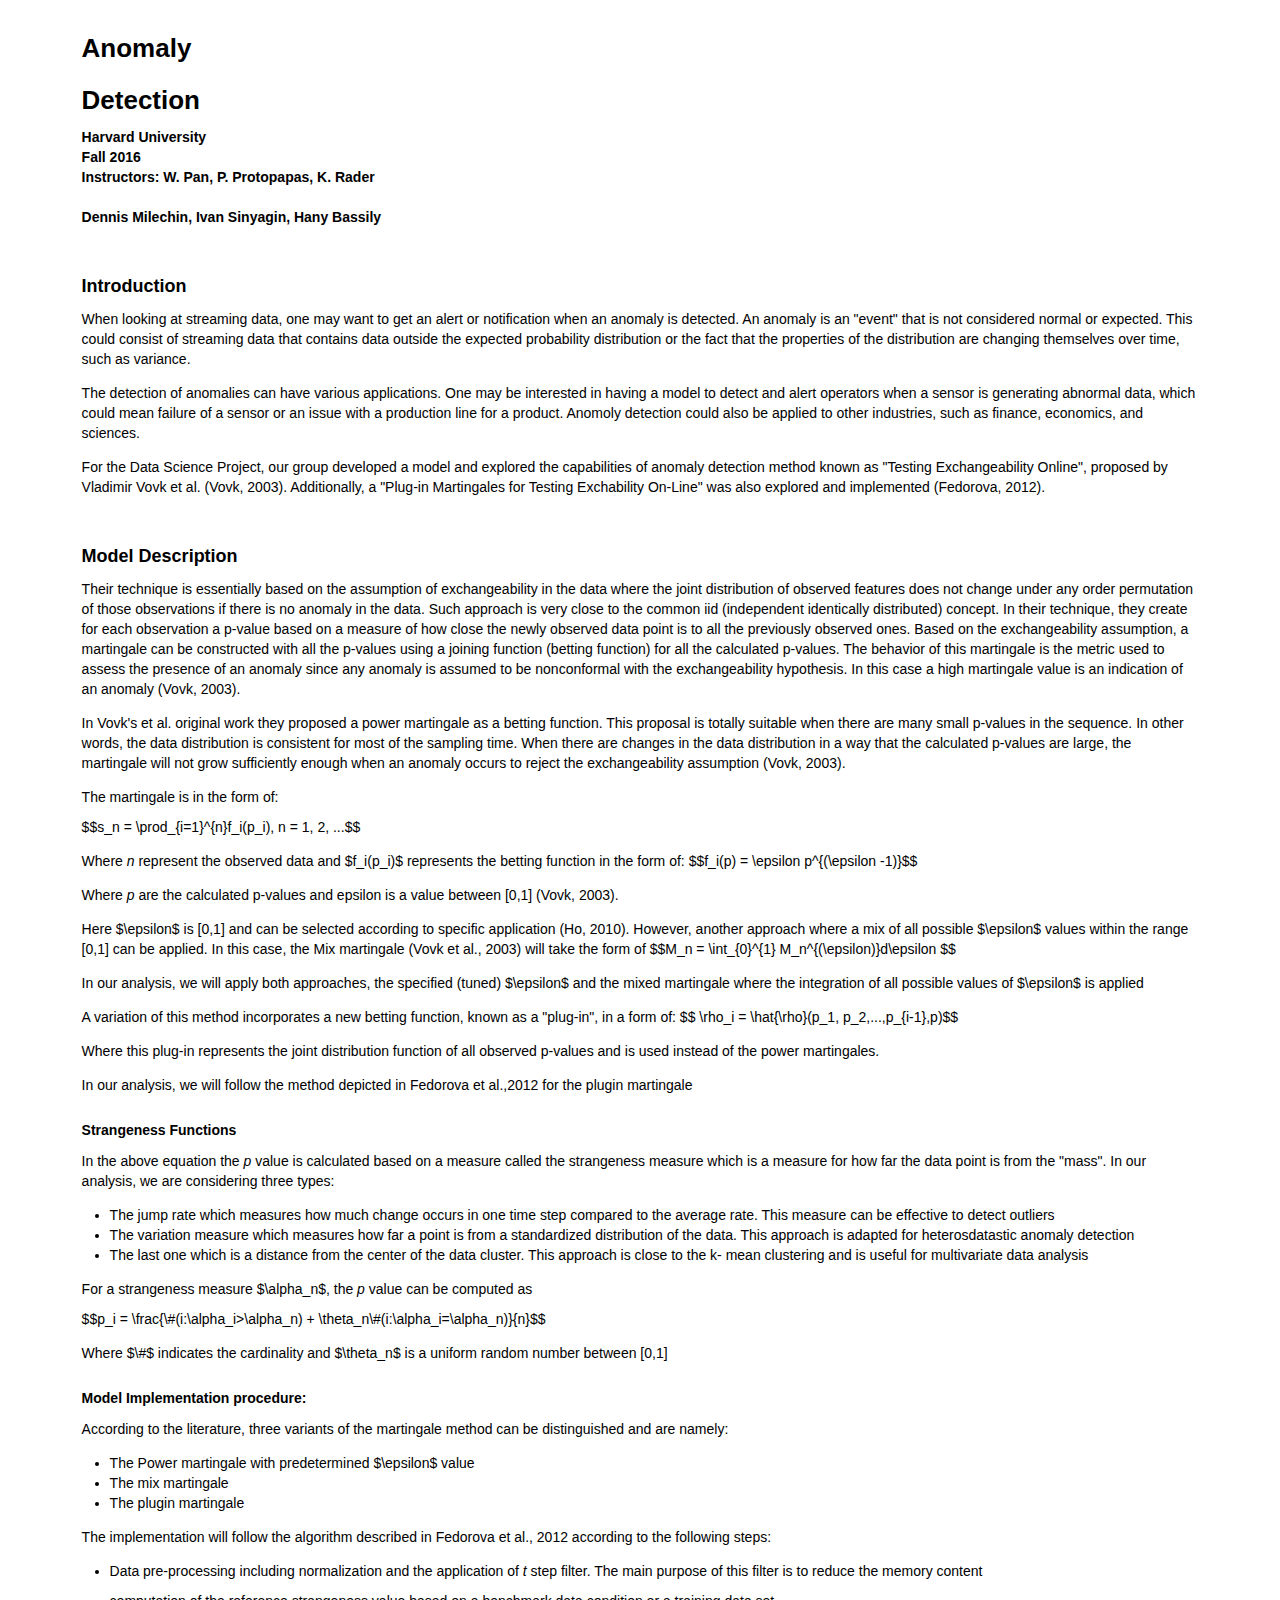
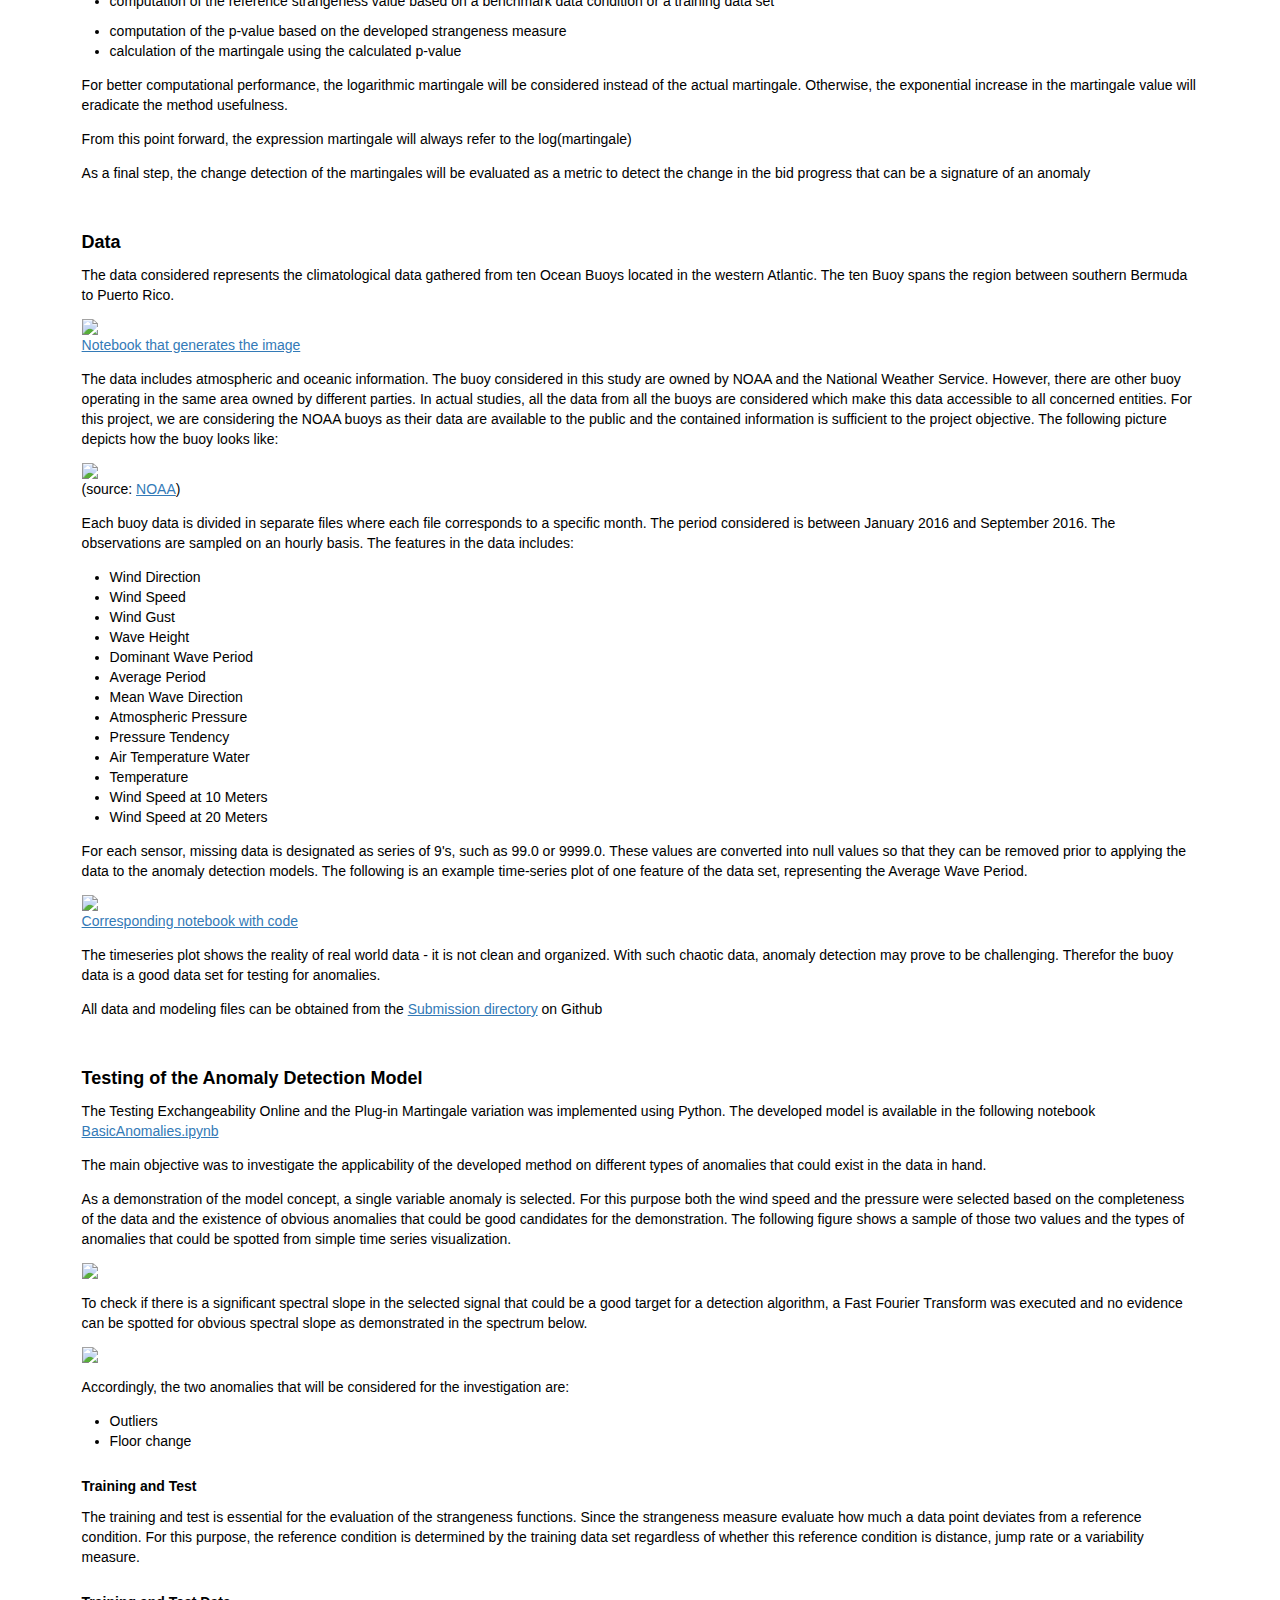
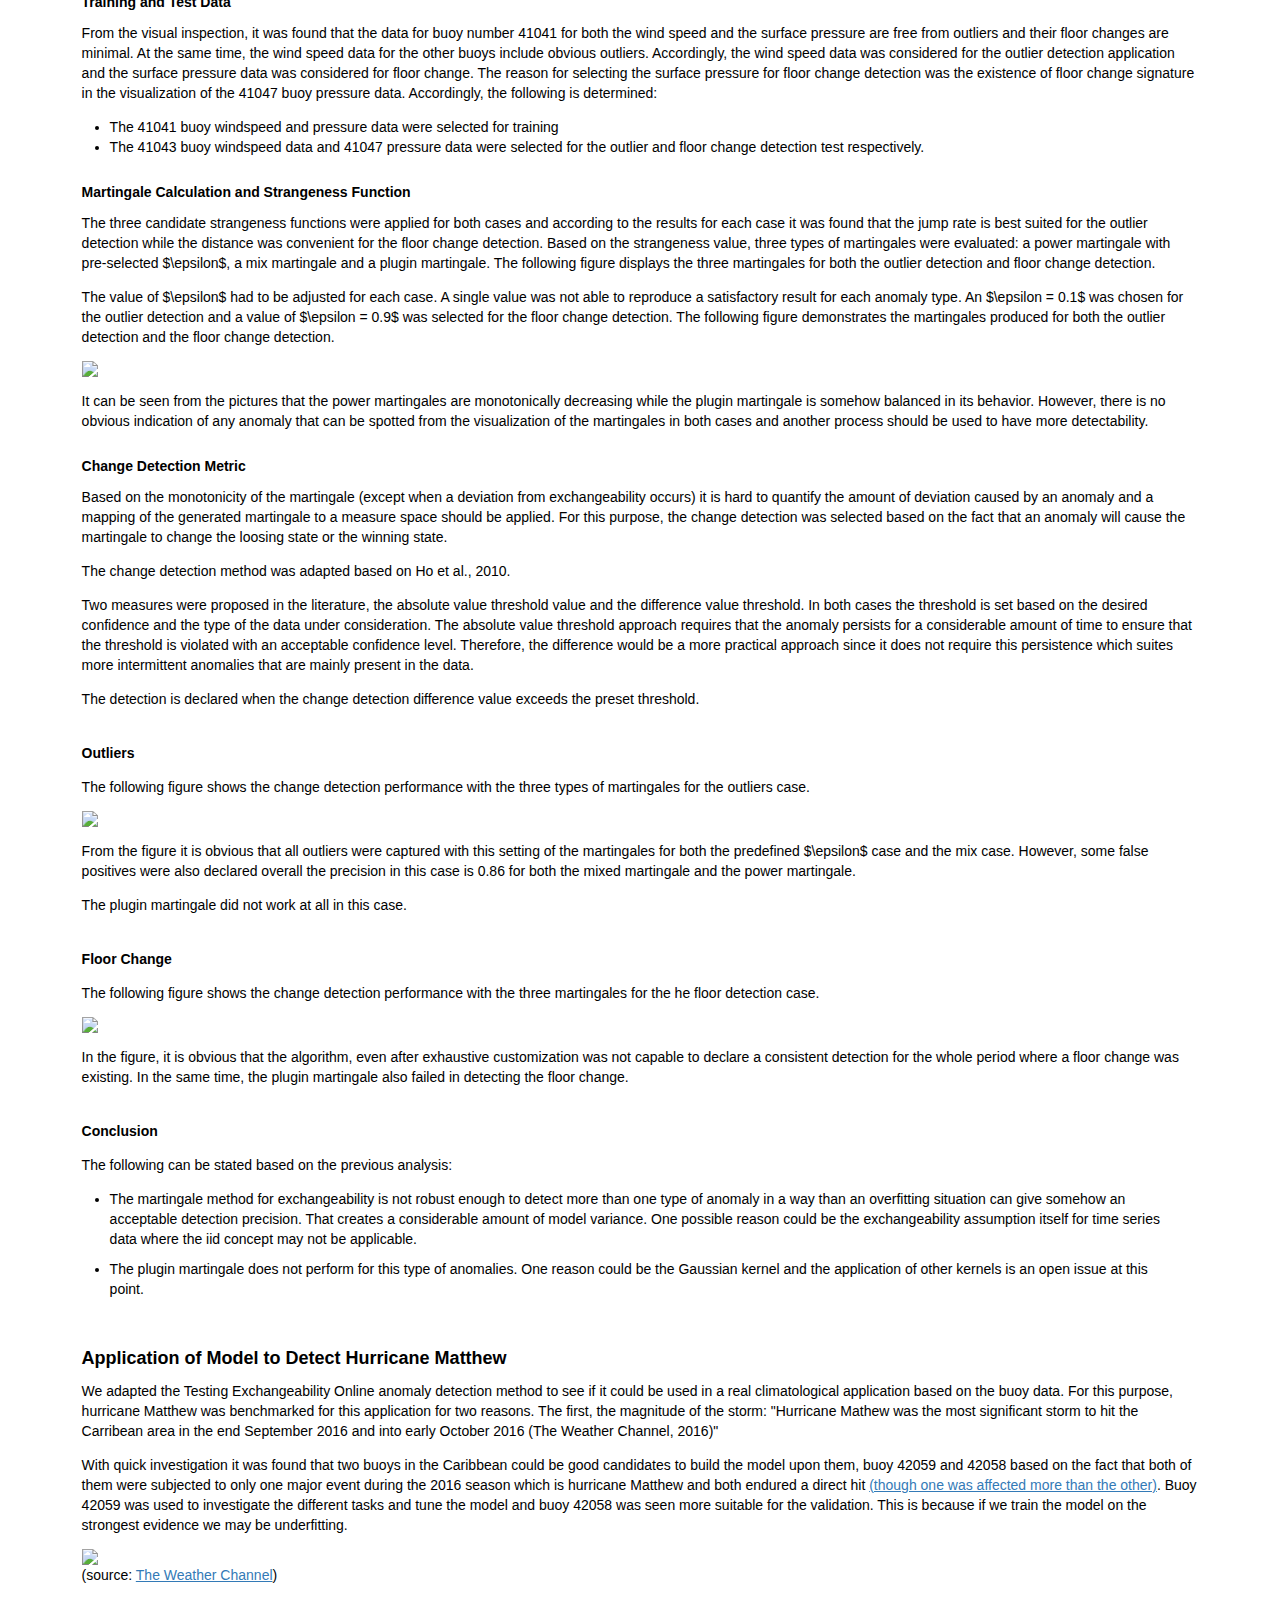
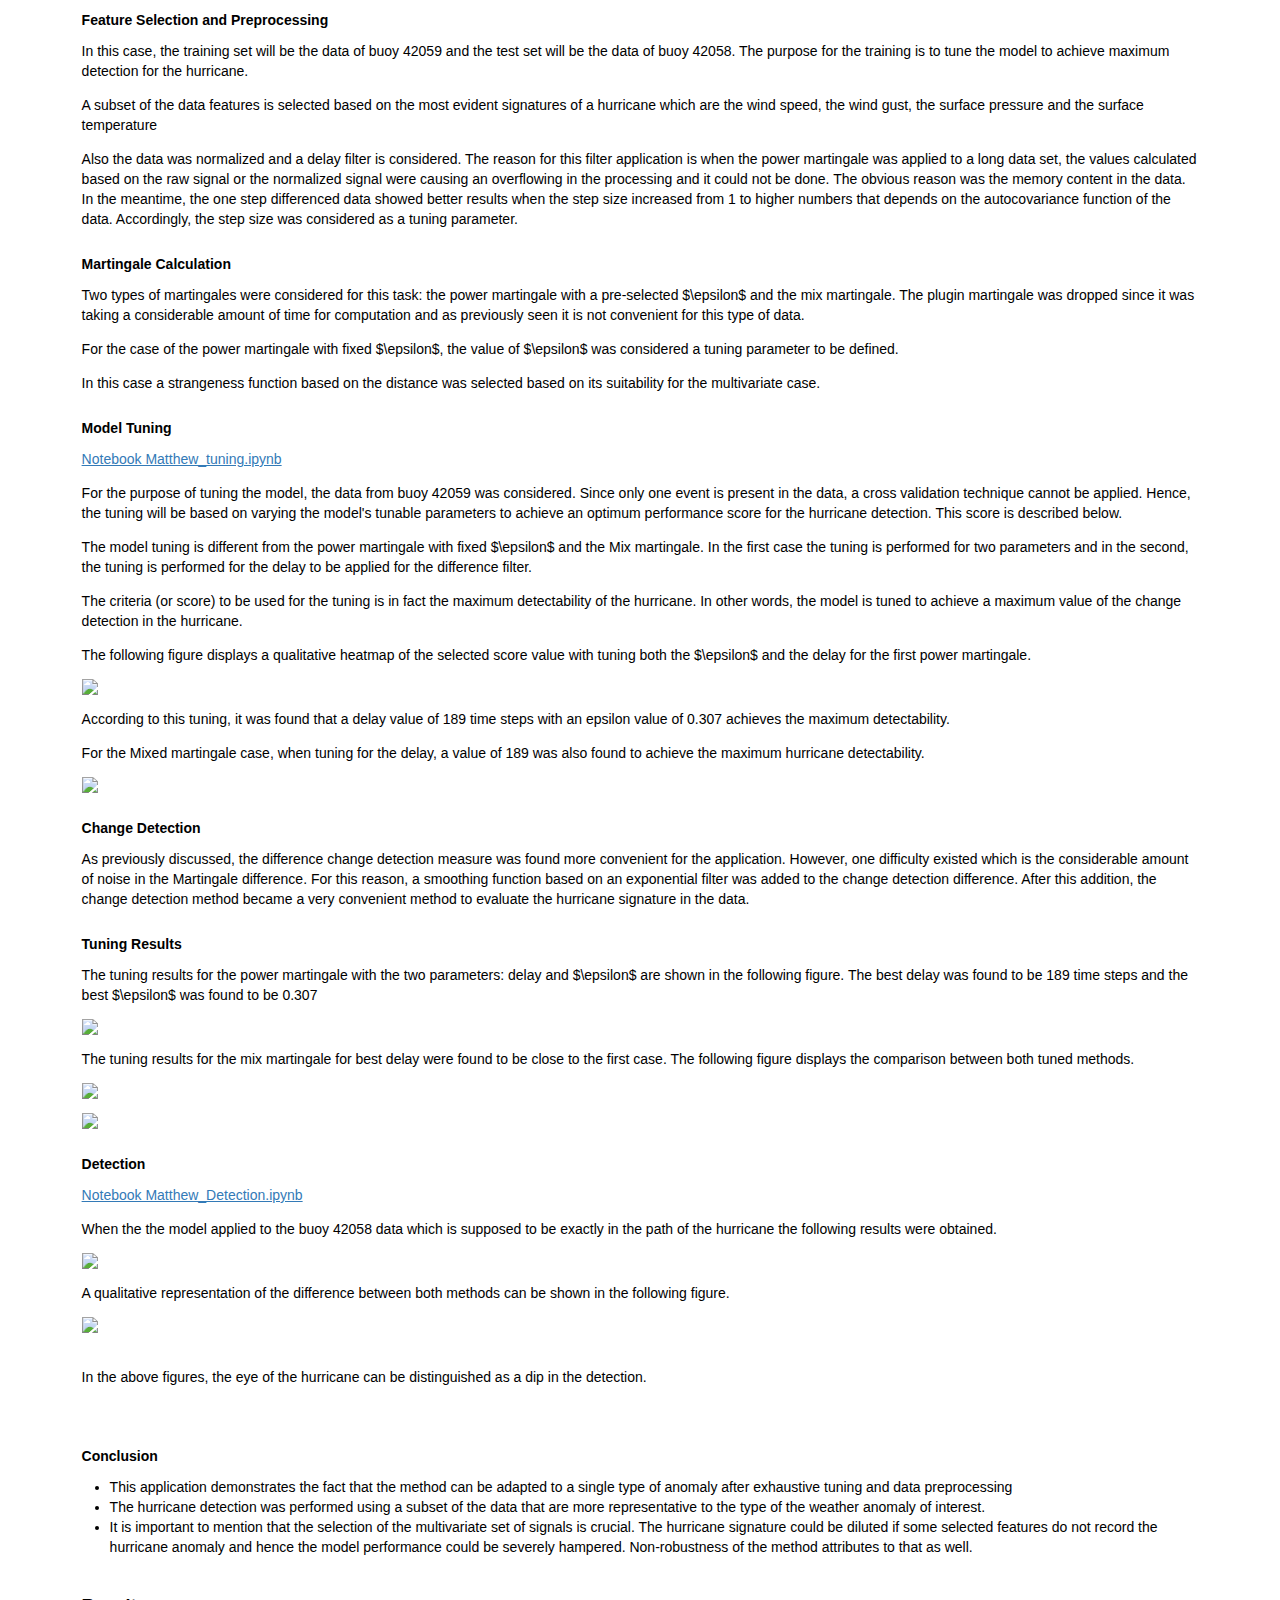
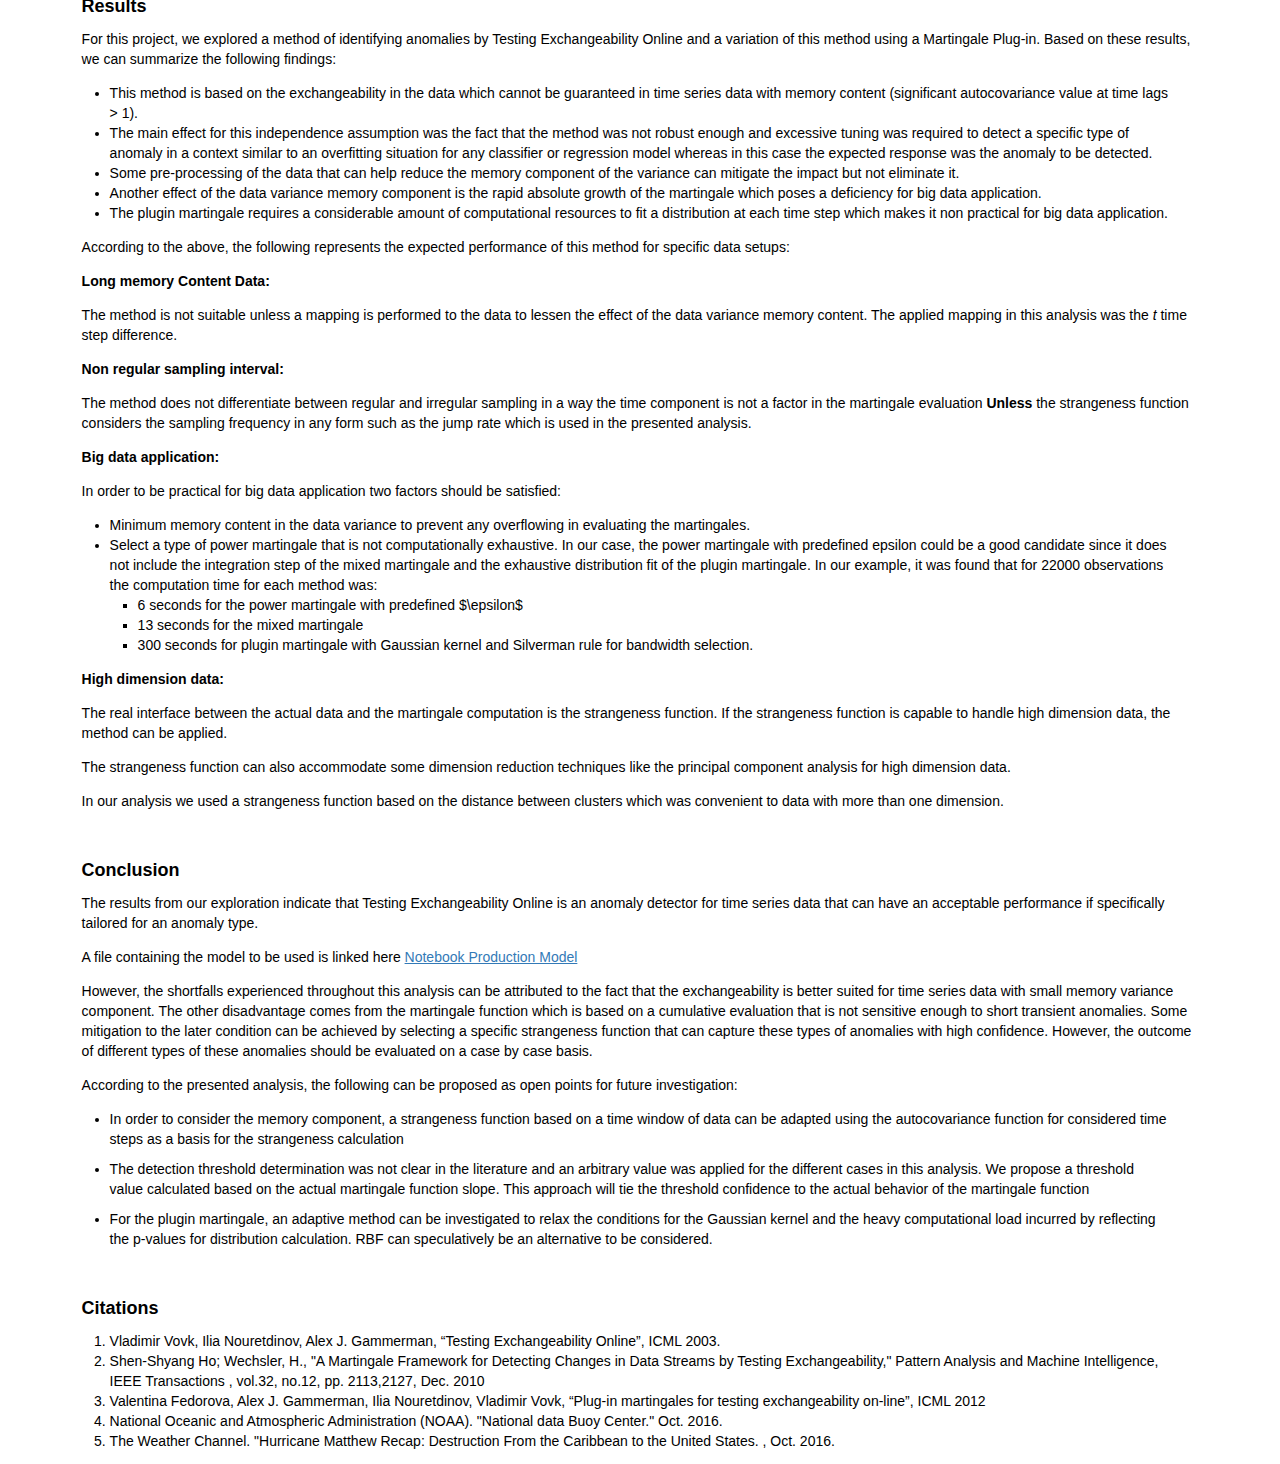
==== commit e54ac91a: "submission directory link" ====
--- a/docs/index.html
+++ b/docs/index.html
@@ -5,24 +5,9 @@
 
 <script src="https://cdnjs.cloudflare.com/ajax/libs/require.js/2.1.10/require.min.js"></script>
 <script src="https://cdnjs.cloudflare.com/ajax/libs/jquery/2.0.3/jquery.min.js"></script>
-
+<link rel="stylesheet" type="text/css" href="https://maxcdn.bootstrapcdn.com/bootstrap/3.3.7/css/bootstrap.min.css">
 <style type="text/css">
-    /*!
-*
-* Twitter Bootstrap
-*
-*//*! normalize.css v3.0.2 | MIT License | git.io/normalize */html{font-family:sans-serif;-ms-text-size-adjust:100%;-webkit-text-size-adjust:100%;font-size:10px;-webkit-tap-highlight-color:transparent}article,aside,details,figcaption,figure,footer,header,hgroup,main,menu,nav,section,summary{display:block}audio,canvas,progress,video{display:inline-block;vertical-align:baseline}audio:not([controls]){display:none;height:0}[hidden],template{display:none}a{background-color:transparent}a:active,a:hover{outline:0}abbr[title]{border-bottom:1px dotted}b,optgroup,strong{font-weight:700}dfn{font-style:italic}h1{font-size:2em;margin:.67em 0}mark{background:#ff0;color:#000}small{font-size:80%}sub,sup{font-size:75%;line-height:0;position:relative;vertical-align:baseline}sup{top:-.5em}sub{bottom:-.25em}img{border:0;vertical-align:middle}svg:not(:root){overflow:hidden}hr{-moz-box-sizing:content-box;box-sizing:content-box;height:0}pre,textarea{overflow:auto}code,kbd,pre,samp{font-size:1em}button,input,optgroup,select,textarea{color:inherit;font:inherit;margin:0}button{overflow:visible}button,select{text-transform:none}button,html input[type=button],input[type=reset],input[type=submit]{-webkit-appearance:button;cursor:pointer}button[disabled],html input[disabled]{cursor:default}button::-moz-focus-inner,input::-moz-focus-inner{border:0;padding:0}input{line-height:normal}input[type=checkbox],input[type=radio]{box-sizing:border-box;padding:0}input[type=number]::-webkit-inner-spin-button,input[type=number]::-webkit-outer-spin-button{height:auto}input[type=search]::-webkit-search-cancel-button,input[type=search]::-webkit-search-decoration{-webkit-appearance:none}table{border-collapse:collapse;border-spacing:0}td,th{padding:0}/*! Source: https://github.com/h5bp/html5-boilerplate/blob/master/src/css/main.css */@media print{*,:after,:before{background:0 0!important;color:#000!important;box-shadow:none!important;text-shadow:none!important}a,a:visited{text-decoration:underline}a[href]:after{content:" (" attr(href)")"}abbr[title]:after{content:" (" attr(title)")"}a[href^="javascript:"]:after,a[href^="#"]:after{content:""}blockquote,pre{border:1px solid #999;page-break-inside:avoid}thead{display:table-header-group}img,tr{page-break-inside:avoid}img{max-width:100%!important}h2,h3,p{orphans:3;widows:3}h2,h3{page-break-after:avoid}select{background:#fff!important}.navbar{display:none}.btn>.caret,.dropup>.btn>.caret{border-top-color:#000!important}.label{border:1px solid #000}.table{border-collapse:collapse!important}.table td,.table th{background-color:#fff!important}.table-bordered td,.table-bordered th{border:1px solid #ddd!important}}@font-face{font-family:'Glyphicons Halflings';src:url(../components/bootstrap/fonts/glyphicons-halflings-regular.eot);src:url(../components/bootstrap/fonts/glyphicons-halflings-regular.eot?#iefix)format('embedded-opentype'),url(../components/bootstrap/fonts/glyphicons-halflings-regular.woff2)format('woff2'),url(../components/bootstrap/fonts/glyphicons-halflings-regular.woff)format('woff'),url(../components/bootstrap/fonts/glyphicons-halflings-regular.ttf)format('truetype'),url(../components/bootstrap/fonts/glyphicons-halflings-regular.svg#glyphicons_halflingsregular)format('svg')}.glyphicon{position:relative;top:1px;display:inline-block;font-family:'Glyphicons Halflings';font-style:normal;font-weight:400;line-height:1;-webkit-font-smoothing:antialiased;-moz-osx-font-smoothing:grayscale}.glyphicon-asterisk:before{content:"\2a"}.glyphicon-plus:before{content:"\2b"}.glyphicon-eur:before,.glyphicon-euro:before{content:"\20ac"}.glyphicon-minus:before{content:"\2212"}.glyphicon-cloud:before{content:"\2601"}.glyphicon-envelope:before{content:"\2709"}.glyphicon-pencil:before{content:"\270f"}.glyphicon-glass:before{content:"\e001"}.glyphicon-music:before{content:"\e002"}.glyphicon-search:before{content:"\e003"}.glyphicon-heart:before{content:"\e005"}.glyphicon-star:before{content:"\e006"}.glyphicon-star-empty:before{content:"\e007"}.glyphicon-user:before{content:"\e008"}.glyphicon-film:before{content:"\e009"}.glyphicon-th-large:before{content:"\e010"}.glyphicon-th:before{content:"\e011"}.glyphicon-th-list:before{content:"\e012"}.glyphicon-ok:before{content:"\e013"}.glyphicon-remove:before{content:"\e014"}.glyphicon-zoom-in:before{content:"\e015"}.glyphicon-zoom-out:before{content:"\e016"}.glyphicon-off:before{content:"\e017"}.glyphicon-signal:before{content:"\e018"}.glyphicon-cog:before{content:"\e019"}.glyphicon-trash:before{content:"\e020"}.glyphicon-home:before{content:"\e021"}.glyphicon-file:before{content:"\e022"}.glyphicon-time:before{content:"\e023"}.glyphicon-road:before{content:"\e024"}.glyphicon-download-alt:before{content:"\e025"}.glyphicon-download:before{content:"\e026"}.glyphicon-upload:before{content:"\e027"}.glyphicon-inbox:before{content:"\e028"}.glyphicon-play-circle:before{content:"\e029"}.glyphicon-repeat:before{content:"\e030"}.glyphicon-refresh:before{content:"\e031"}.glyphicon-list-alt:before{content:"\e032"}.glyphicon-lock:before{content:"\e033"}.glyphicon-flag:before{content:"\e034"}.glyphicon-headphones:before{content:"\e035"}.glyphicon-volume-off:before{content:"\e036"}.glyphicon-volume-down:before{content:"\e037"}.glyphicon-volume-up:before{content:"\e038"}.glyphicon-qrcode:before{content:"\e039"}.glyphicon-barcode:before{content:"\e040"}.glyphicon-tag:before{content:"\e041"}.glyphicon-tags:before{content:"\e042"}.glyphicon-book:before{content:"\e043"}.glyphicon-bookmark:before{content:"\e044"}.glyphicon-print:before{content:"\e045"}.glyphicon-camera:before{content:"\e046"}.glyphicon-font:before{content:"\e047"}.glyphicon-bold:before{content:"\e048"}.glyphicon-italic:before{content:"\e049"}.glyphicon-text-height:before{content:"\e050"}.glyphicon-text-width:before{content:"\e051"}.glyphicon-align-left:before{content:"\e052"}.glyphicon-align-center:before{content:"\e053"}.glyphicon-align-right:before{content:"\e054"}.glyphicon-align-justify:before{content:"\e055"}.glyphicon-list:before{content:"\e056"}.glyphicon-indent-left:before{content:"\e057"}.glyphicon-indent-right:before{content:"\e058"}.glyphicon-facetime-video:before{content:"\e059"}.glyphicon-picture:before{content:"\e060"}.glyphicon-map-marker:before{content:"\e062"}.glyphicon-adjust:before{content:"\e063"}.glyphicon-tint:before{content:"\e064"}.glyphicon-edit:before{content:"\e065"}.glyphicon-share:before{content:"\e066"}.glyphicon-check:before{content:"\e067"}.glyphicon-move:before{content:"\e068"}.glyphicon-step-backward:before{content:"\e069"}.glyphicon-fast-backward:before{content:"\e070"}.glyphicon-backward:before{content:"\e071"}.glyphicon-play:before{content:"\e072"}.glyphicon-pause:before{content:"\e073"}.glyphicon-stop:before{content:"\e074"}.glyphicon-forward:before{content:"\e075"}.glyphicon-fast-forward:before{content:"\e076"}.glyphicon-step-forward:before{content:"\e077"}.glyphicon-eject:before{content:"\e078"}.glyphicon-chevron-left:before{content:"\e079"}.glyphicon-chevron-right:before{content:"\e080"}.glyphicon-plus-sign:before{content:"\e081"}.glyphicon-minus-sign:before{content:"\e082"}.glyphicon-remove-sign:before{content:"\e083"}.glyphicon-ok-sign:before{content:"\e084"}.glyphicon-question-sign:before{content:"\e085"}.glyphicon-info-sign:before{content:"\e086"}.glyphicon-screenshot:before{content:"\e087"}.glyphicon-remove-circle:before{content:"\e088"}.glyphicon-ok-circle:before{content:"\e089"}.glyphicon-ban-circle:before{content:"\e090"}.glyphicon-arrow-left:before{content:"\e091"}.glyphicon-arrow-right:before{content:"\e092"}.glyphicon-arrow-up:before{content:"\e093"}.glyphicon-arrow-down:before{content:"\e094"}.glyphicon-share-alt:before{content:"\e095"}.glyphicon-resize-full:before{content:"\e096"}.glyphicon-resize-small:before{content:"\e097"}.glyphicon-exclamation-sign:before{content:"\e101"}.glyphicon-gift:before{content:"\e102"}.glyphicon-leaf:before{content:"\e103"}.glyphicon-fire:before{content:"\e104"}.glyphicon-eye-open:before{content:"\e105"}.glyphicon-eye-close:before{content:"\e106"}.glyphicon-warning-sign:before{content:"\e107"}.glyphicon-plane:before{content:"\e108"}.glyphicon-calendar:before{content:"\e109"}.glyphicon-random:before{content:"\e110"}.glyphicon-comment:before{content:"\e111"}.glyphicon-magnet:before{content:"\e112"}.glyphicon-chevron-up:before{content:"\e113"}.glyphicon-chevron-down:before{content:"\e114"}.glyphicon-retweet:before{content:"\e115"}.glyphicon-shopping-cart:before{content:"\e116"}.glyphicon-folder-close:before{content:"\e117"}.glyphicon-folder-open:before{content:"\e118"}.glyphicon-resize-vertical:before{content:"\e119"}.glyphicon-resize-horizontal:before{content:"\e120"}.glyphicon-hdd:before{content:"\e121"}.glyphicon-bullhorn:before{content:"\e122"}.glyphicon-bell:before{content:"\e123"}.glyphicon-certificate:before{content:"\e124"}.glyphicon-thumbs-up:before{content:"\e125"}.glyphicon-thumbs-down:before{content:"\e126"}.glyphicon-hand-right:before{content:"\e127"}.glyphicon-hand-left:before{content:"\e128"}.glyphicon-hand-up:before{content:"\e129"}.glyphicon-hand-down:before{content:"\e130"}.glyphicon-circle-arrow-right:before{content:"\e131"}.glyphicon-circle-arrow-left:before{content:"\e132"}.glyphicon-circle-arrow-up:before{content:"\e133"}.glyphicon-circle-arrow-down:before{content:"\e134"}.glyphicon-globe:before{content:"\e135"}.glyphicon-wrench:before{content:"\e136"}.glyphicon-tasks:before{content:"\e137"}.glyphicon-filter:before{content:"\e138"}.glyphicon-briefcase:before{content:"\e139"}.glyphicon-fullscreen:before{content:"\e140"}.glyphicon-dashboard:before{content:"\e141"}.glyphicon-paperclip:before{content:"\e142"}.glyphicon-heart-empty:before{content:"\e143"}.glyphicon-link:before{content:"\e144"}.glyphicon-phone:before{content:"\e145"}.glyphicon-pushpin:before{content:"\e146"}.glyphicon-usd:before{content:"\e148"}.glyphicon-gbp:before{content:"\e149"}.glyphicon-sort:before{content:"\e150"}.glyphicon-sort-by-alphabet:before{content:"\e151"}.glyphicon-sort-by-alphabet-alt:before{content:"\e152"}.glyphicon-sort-by-order:before{content:"\e153"}.glyphicon-sort-by-order-alt:before{content:"\e154"}.glyphicon-sort-by-attributes:before{content:"\e155"}.glyphicon-sort-by-attributes-alt:before{content:"\e156"}.glyphicon-unchecked:before{content:"\e157"}.glyphicon-expand:before{content:"\e158"}.glyphicon-collapse-down:before{content:"\e159"}.glyphicon-collapse-up:before{content:"\e160"}.glyphicon-log-in:before{content:"\e161"}.glyphicon-flash:before{content:"\e162"}.glyphicon-log-out:before{content:"\e163"}.glyphicon-new-window:before{content:"\e164"}.glyphicon-record:before{content:"\e165"}.glyphicon-save:before{content:"\e166"}.glyphicon-open:before{content:"\e167"}.glyphicon-saved:before{content:"\e168"}.glyphicon-import:before{content:"\e169"}.glyphicon-export:before{content:"\e170"}.glyphicon-send:before{content:"\e171"}.glyphicon-floppy-disk:before{content:"\e172"}.glyphicon-floppy-saved:before{content:"\e173"}.glyphicon-floppy-remove:before{content:"\e174"}.glyphicon-floppy-save:before{content:"\e175"}.glyphicon-floppy-open:before{content:"\e176"}.glyphicon-credit-card:before{content:"\e177"}.glyphicon-transfer:before{content:"\e178"}.glyphicon-cutlery:before{content:"\e179"}.glyphicon-header:before{content:"\e180"}.glyphicon-compressed:before{content:"\e181"}.glyphicon-earphone:before{content:"\e182"}.glyphicon-phone-alt:before{content:"\e183"}.glyphicon-tower:before{content:"\e184"}.glyphicon-stats:before{content:"\e185"}.glyphicon-sd-video:before{content:"\e186"}.glyphicon-hd-video:before{content:"\e187"}.glyphicon-subtitles:before{content:"\e188"}.glyphicon-sound-stereo:before{content:"\e189"}.glyphicon-sound-dolby:before{content:"\e190"}.glyphicon-sound-5-1:before{content:"\e191"}.glyphicon-sound-6-1:before{content:"\e192"}.glyphicon-sound-7-1:before{content:"\e193"}.glyphicon-copyright-mark:before{content:"\e194"}.glyphicon-registration-mark:before{content:"\e195"}.glyphicon-cloud-download:before{content:"\e197"}.glyphicon-cloud-upload:before{content:"\e198"}.glyphicon-tree-conifer:before{content:"\e199"}.glyphicon-tree-deciduous:before{content:"\e200"}.glyphicon-cd:before{content:"\e201"}.glyphicon-save-file:before{content:"\e202"}.glyphicon-open-file:before{content:"\e203"}.glyphicon-level-up:before{content:"\e204"}.glyphicon-copy:before{content:"\e205"}.glyphicon-paste:before{content:"\e206"}.glyphicon-alert:before{content:"\e209"}.glyphicon-equalizer:before{content:"\e210"}.glyphicon-king:before{content:"\e211"}.glyphicon-queen:before{content:"\e212"}.glyphicon-pawn:before{content:"\e213"}.glyphicon-bishop:before{content:"\e214"}.glyphicon-knight:before{content:"\e215"}.glyphicon-baby-formula:before{content:"\e216"}.glyphicon-tent:before{content:"\26fa"}.glyphicon-blackboard:before{content:"\e218"}.glyphicon-bed:before{content:"\e219"}.glyphicon-apple:before{content:"\f8ff"}.glyphicon-erase:before{content:"\e221"}.glyphicon-hourglass:before{content:"\231b"}.glyphicon-lamp:before{content:"\e223"}.glyphicon-duplicate:before{content:"\e224"}.glyphicon-piggy-bank:before{content:"\e225"}.glyphicon-scissors:before{content:"\e226"}.glyphicon-bitcoin:before,.glyphicon-btc:before,.glyphicon-xbt:before{content:"\e227"}.glyphicon-jpy:before,.glyphicon-yen:before{content:"\00a5"}.glyphicon-rub:before,.glyphicon-ruble:before{content:"\20bd"}.glyphicon-scale:before{content:"\e230"}.glyphicon-ice-lolly:before{content:"\e231"}.glyphicon-ice-lolly-tasted:before{content:"\e232"}.glyphicon-education:before{content:"\e233"}.glyphicon-option-horizontal:before{content:"\e234"}.glyphicon-option-vertical:before{content:"\e235"}.glyphicon-menu-hamburger:before{content:"\e236"}.glyphicon-modal-window:before{content:"\e237"}.glyphicon-oil:before{content:"\e238"}.glyphicon-grain:before{content:"\e239"}.glyphicon-sunglasses:before{content:"\e240"}.glyphicon-text-size:before{content:"\e241"}.glyphicon-text-color:before{content:"\e242"}.glyphicon-text-background:before{content:"\e243"}.glyphicon-object-align-top:before{content:"\e244"}.glyphicon-object-align-bottom:before{content:"\e245"}.glyphicon-object-align-horizontal:before{content:"\e246"}.glyphicon-object-align-left:before{content:"\e247"}.glyphicon-object-align-vertical:before{content:"\e248"}.glyphicon-object-align-right:before{content:"\e249"}.glyphicon-triangle-right:before{content:"\e250"}.glyphicon-triangle-left:before{content:"\e251"}.glyphicon-triangle-bottom:before{content:"\e252"}.glyphicon-triangle-top:before{content:"\e253"}.glyphicon-console:before{content:"\e254"}.glyphicon-superscript:before{content:"\e255"}.glyphicon-subscript:before{content:"\e256"}.glyphicon-menu-left:before{content:"\e257"}.glyphicon-menu-right:before{content:"\e258"}.glyphicon-menu-down:before{content:"\e259"}.glyphicon-menu-up:before{content:"\e260"}*,:after,:before{-webkit-box-sizing:border-box;-moz-box-sizing:border-box;box-sizing:border-box}body{margin:0;font-family:"Helvetica Neue",Helvetica,Arial,sans-serif;font-size:13px;line-height:1.42857143;color:#000;background-color:#fff}button,input,select,textarea{font-family:inherit;font-size:inherit;line-height:inherit}a{color:#337ab7;text-decoration:none}a:focus,a:hover{color:#23527c;text-decoration:underline}a:focus{outline:dotted thin;outline:-webkit-focus-ring-color auto 5px;outline-offset:-2px}figure{margin:0}.carousel-inner>.item>a>img,.carousel-inner>.item>img,.img-responsive,.thumbnail a>img,.thumbnail>img{display:block;max-width:100%;height:auto}.img-rounded{border-radius:3px}.img-thumbnail{padding:4px;line-height:1.42857143;background-color:#fff;border:1px solid #ddd;border-radius:2px;-webkit-transition:all .2s ease-in-out;-o-transition:all .2s ease-in-out;transition:all .2s ease-in-out;display:inline-block;max-width:100%;height:auto}.img-circle{border-radius:50%}hr{margin-top:18px;margin-bottom:18px;border:0;border-top:1px solid #eee}.sr-only{position:absolute;width:1px;height:1px;margin:-1px;padding:0;overflow:hidden;clip:rect(0,0,0,0);border:0}.sr-only-focusable:active,.sr-only-focusable:focus{position:static;width:auto;height:auto;margin:0;overflow:visible;clip:auto}[role=button]{cursor:pointer}.h1,.h2,.h3,.h4,.h5,.h6,h1,h2,h3,h4,h5,h6{font-family:inherit;font-weight:500;line-height:1.1;color:inherit}.h1 .small,.h1 small,.h2 .small,.h2 small,.h3 .small,.h3 small,.h4 .small,.h4 small,.h5 .small,.h5 small,.h6 .small,.h6 small,h1 .small,h1 small,h2 .small,h2 small,h3 .small,h3 small,h4 .small,h4 small,h5 .small,h5 small,h6 .small,h6 small{font-weight:400;line-height:1;color:#777}.h1,.h2,.h3,h1,h2,h3{margin-top:18px;margin-bottom:9px}.h1 .small,.h1 small,.h2 .small,.h2 small,.h3 .small,.h3 small,h1 .small,h1 small,h2 .small,h2 small,h3 .small,h3 small{font-size:65%}.h4,.h5,.h6,h4,h5,h6{margin-top:9px;margin-bottom:9px}.h4 .small,.h4 small,.h5 .small,.h5 small,.h6 .small,.h6 small,h4 .small,h4 small,h5 .small,h5 small,h6 .small,h6 small{font-size:75%}.h1,h1{font-size:33px}.h2,h2{font-size:27px}.h3,h3{font-size:23px}.h4,h4{font-size:17px}.h5,h5{font-size:13px}.h6,h6{font-size:12px}p{margin:0 0 9px}.lead{margin-bottom:18px;font-size:14px;font-weight:300;line-height:1.4}@media (min-width:768px){.lead{font-size:19.5px}}.small,small{font-size:92%}.mark,mark{background-color:#fcf8e3;padding:.2em}.text-left{text-align:left}.text-right{text-align:right}.text-center{text-align:center}.text-justify{text-align:justify}.text-nowrap{white-space:nowrap}.text-lowercase{text-transform:lowercase}.text-uppercase{text-transform:uppercase}.text-capitalize{text-transform:capitalize}.text-muted{color:#777}.text-primary{color:#337ab7}a.text-primary:hover{color:#286090}.text-success{color:#3c763d}a.text-success:hover{color:#2b542c}.text-info{color:#31708f}a.text-info:hover{color:#245269}.text-warning{color:#8a6d3b}a.text-warning:hover{color:#66512c}.text-danger{color:#a94442}a.text-danger:hover{color:#843534}.bg-primary{color:#fff;background-color:#337ab7}a.bg-primary:hover{background-color:#286090}.bg-success{background-color:#dff0d8}a.bg-success:hover{background-color:#c1e2b3}.bg-info{background-color:#d9edf7}a.bg-info:hover{background-color:#afd9ee}.bg-warning{background-color:#fcf8e3}a.bg-warning:hover{background-color:#f7ecb5}.bg-danger{background-color:#f2dede}a.bg-danger:hover{background-color:#e4b9b9}.page-header{padding-bottom:8px;margin:36px 0 18px;border-bottom:1px solid #eee}ol,ul{margin-top:0;margin-bottom:9px}ol ol,ol ul,ul ol,ul ul{margin-bottom:0}.list-unstyled{padding-left:0;list-style:none}.list-inline{padding-left:0;list-style:none;margin-left:-5px}.list-inline>li{display:inline-block;padding-left:5px;padding-right:5px}dl{margin-top:0;margin-bottom:18px}dd,dt{line-height:1.42857143}dt{font-weight:700}dd{margin-left:0}@media (min-width:541px){.dl-horizontal dt{float:left;width:160px;clear:left;text-align:right;overflow:hidden;text-overflow:ellipsis;white-space:nowrap}.dl-horizontal dd{margin-left:180px}}abbr[data-original-title],abbr[title]{cursor:help;border-bottom:1px dotted #777}.initialism{font-size:90%;text-transform:uppercase}blockquote{padding:9px 18px;margin:0 0 18px;font-size:inherit;border-left:5px solid #eee}blockquote ol:last-child,blockquote p:last-child,blockquote ul:last-child{margin-bottom:0}blockquote .small,blockquote footer,blockquote small{display:block;font-size:80%;line-height:1.42857143;color:#777}blockquote .small:before,blockquote footer:before,blockquote small:before{content:'\2014 \00A0'}.blockquote-reverse,blockquote.pull-right{padding-right:15px;padding-left:0;border-right:5px solid #eee;border-left:0;text-align:right}.blockquote-reverse .small:before,.blockquote-reverse footer:before,.blockquote-reverse small:before,blockquote.pull-right .small:before,blockquote.pull-right footer:before,blockquote.pull-right small:before{content:''}.blockquote-reverse .small:after,.blockquote-reverse footer:after,.blockquote-reverse small:after,blockquote.pull-right .small:after,blockquote.pull-right footer:after,blockquote.pull-right small:after{content:'\00A0 \2014'}address{margin-bottom:18px;font-style:normal;line-height:1.42857143}code,kbd,pre,samp{font-family:monospace}code{padding:2px 4px;font-size:90%;background-color:#f9f2f4;border-radius:2px}kbd{padding:2px 4px;font-size:90%;color:#fff;background-color:#333;border-radius:1px;box-shadow:inset 0 -1px 0 rgba(0,0,0,.25)}kbd kbd{padding:0;font-size:100%;font-weight:700;box-shadow:none}pre{display:block;padding:8.5px;margin:0 0 9px;word-break:break-all;word-wrap:break-word;color:#333;background-color:#f5f5f5;border:1px solid #ccc;border-radius:2px}pre code{padding:0;font-size:inherit;color:inherit;white-space:pre-wrap;background-color:transparent;border-radius:0}.pre-scrollable{max-height:340px;overflow-y:scroll}.container{margin-right:auto;margin-left:auto;padding-left:0;padding-right:0}@media (min-width:768px){.container{width:768px}}@media (min-width:992px){.container{width:940px}}@media (min-width:1200px){.container{width:1140px}}.container-fluid{margin-right:auto;margin-left:auto;padding-left:0;padding-right:0}.row{margin-left:0;margin-right:0}.col-lg-1,.col-lg-10,.col-lg-11,.col-lg-12,.col-lg-2,.col-lg-3,.col-lg-4,.col-lg-5,.col-lg-6,.col-lg-7,.col-lg-8,.col-lg-9,.col-md-1,.col-md-10,.col-md-11,.col-md-12,.col-md-2,.col-md-3,.col-md-4,.col-md-5,.col-md-6,.col-md-7,.col-md-8,.col-md-9,.col-sm-1,.col-sm-10,.col-sm-11,.col-sm-12,.col-sm-2,.col-sm-3,.col-sm-4,.col-sm-5,.col-sm-6,.col-sm-7,.col-sm-8,.col-sm-9,.col-xs-1,.col-xs-10,.col-xs-11,.col-xs-12,.col-xs-2,.col-xs-3,.col-xs-4,.col-xs-5,.col-xs-6,.col-xs-7,.col-xs-8,.col-xs-9{position:relative;min-height:1px;padding-left:0;padding-right:0}.col-xs-1,.col-xs-10,.col-xs-11,.col-xs-12,.col-xs-2,.col-xs-3,.col-xs-4,.col-xs-5,.col-xs-6,.col-xs-7,.col-xs-8,.col-xs-9{float:left}.col-xs-12{width:100%}.col-xs-11{width:91.66666667%}.col-xs-10{width:83.33333333%}.col-xs-9{width:75%}.col-xs-8{width:66.66666667%}.col-xs-7{width:58.33333333%}.col-xs-6{width:50%}.col-xs-5{width:41.66666667%}.col-xs-4{width:33.33333333%}.col-xs-3{width:25%}.col-xs-2{width:16.66666667%}.col-xs-1{width:8.33333333%}.col-xs-pull-12{right:100%}.col-xs-pull-11{right:91.66666667%}.col-xs-pull-10{right:83.33333333%}.col-xs-pull-9{right:75%}.col-xs-pull-8{right:66.66666667%}.col-xs-pull-7{right:58.33333333%}.col-xs-pull-6{right:50%}.col-xs-pull-5{right:41.66666667%}.col-xs-pull-4{right:33.33333333%}.col-xs-pull-3{right:25%}.col-xs-pull-2{right:16.66666667%}.col-xs-pull-1{right:8.33333333%}.col-xs-pull-0{right:auto}.col-xs-push-12{left:100%}.col-xs-push-11{left:91.66666667%}.col-xs-push-10{left:83.33333333%}.col-xs-push-9{left:75%}.col-xs-push-8{left:66.66666667%}.col-xs-push-7{left:58.33333333%}.col-xs-push-6{left:50%}.col-xs-push-5{left:41.66666667%}.col-xs-push-4{left:33.33333333%}.col-xs-push-3{left:25%}.col-xs-push-2{left:16.66666667%}.col-xs-push-1{left:8.33333333%}.col-xs-push-0{left:auto}.col-xs-offset-12{margin-left:100%}.col-xs-offset-11{margin-left:91.66666667%}.col-xs-offset-10{margin-left:83.33333333%}.col-xs-offset-9{margin-left:75%}.col-xs-offset-8{margin-left:66.66666667%}.col-xs-offset-7{margin-left:58.33333333%}.col-xs-offset-6{margin-left:50%}.col-xs-offset-5{margin-left:41.66666667%}.col-xs-offset-4{margin-left:33.33333333%}.col-xs-offset-3{margin-left:25%}.col-xs-offset-2{margin-left:16.66666667%}.col-xs-offset-1{margin-left:8.33333333%}.col-xs-offset-0{margin-left:0}@media (min-width:768px){.col-sm-1,.col-sm-10,.col-sm-11,.col-sm-12,.col-sm-2,.col-sm-3,.col-sm-4,.col-sm-5,.col-sm-6,.col-sm-7,.col-sm-8,.col-sm-9{float:left}.col-sm-12{width:100%}.col-sm-11{width:91.66666667%}.col-sm-10{width:83.33333333%}.col-sm-9{width:75%}.col-sm-8{width:66.66666667%}.col-sm-7{width:58.33333333%}.col-sm-6{width:50%}.col-sm-5{width:41.66666667%}.col-sm-4{width:33.33333333%}.col-sm-3{width:25%}.col-sm-2{width:16.66666667%}.col-sm-1{width:8.33333333%}.col-sm-pull-12{right:100%}.col-sm-pull-11{right:91.66666667%}.col-sm-pull-10{right:83.33333333%}.col-sm-pull-9{right:75%}.col-sm-pull-8{right:66.66666667%}.col-sm-pull-7{right:58.33333333%}.col-sm-pull-6{right:50%}.col-sm-pull-5{right:41.66666667%}.col-sm-pull-4{right:33.33333333%}.col-sm-pull-3{right:25%}.col-sm-pull-2{right:16.66666667%}.col-sm-pull-1{right:8.33333333%}.col-sm-pull-0{right:auto}.col-sm-push-12{left:100%}.col-sm-push-11{left:91.66666667%}.col-sm-push-10{left:83.33333333%}.col-sm-push-9{left:75%}.col-sm-push-8{left:66.66666667%}.col-sm-push-7{left:58.33333333%}.col-sm-push-6{left:50%}.col-sm-push-5{left:41.66666667%}.col-sm-push-4{left:33.33333333%}.col-sm-push-3{left:25%}.col-sm-push-2{left:16.66666667%}.col-sm-push-1{left:8.33333333%}.col-sm-push-0{left:auto}.col-sm-offset-12{margin-left:100%}.col-sm-offset-11{margin-left:91.66666667%}.col-sm-offset-10{margin-left:83.33333333%}.col-sm-offset-9{margin-left:75%}.col-sm-offset-8{margin-left:66.66666667%}.col-sm-offset-7{margin-left:58.33333333%}.col-sm-offset-6{margin-left:50%}.col-sm-offset-5{margin-left:41.66666667%}.col-sm-offset-4{margin-left:33.33333333%}.col-sm-offset-3{margin-left:25%}.col-sm-offset-2{margin-left:16.66666667%}.col-sm-offset-1{margin-left:8.33333333%}.col-sm-offset-0{margin-left:0}}@media (min-width:992px){.col-md-1,.col-md-10,.col-md-11,.col-md-12,.col-md-2,.col-md-3,.col-md-4,.col-md-5,.col-md-6,.col-md-7,.col-md-8,.col-md-9{float:left}.col-md-12{width:100%}.col-md-11{width:91.66666667%}.col-md-10{width:83.33333333%}.col-md-9{width:75%}.col-md-8{width:66.66666667%}.col-md-7{width:58.33333333%}.col-md-6{width:50%}.col-md-5{width:41.66666667%}.col-md-4{width:33.33333333%}.col-md-3{width:25%}.col-md-2{width:16.66666667%}.col-md-1{width:8.33333333%}.col-md-pull-12{right:100%}.col-md-pull-11{right:91.66666667%}.col-md-pull-10{right:83.33333333%}.col-md-pull-9{right:75%}.col-md-pull-8{right:66.66666667%}.col-md-pull-7{right:58.33333333%}.col-md-pull-6{right:50%}.col-md-pull-5{right:41.66666667%}.col-md-pull-4{right:33.33333333%}.col-md-pull-3{right:25%}.col-md-pull-2{right:16.66666667%}.col-md-pull-1{right:8.33333333%}.col-md-pull-0{right:auto}.col-md-push-12{left:100%}.col-md-push-11{left:91.66666667%}.col-md-push-10{left:83.33333333%}.col-md-push-9{left:75%}.col-md-push-8{left:66.66666667%}.col-md-push-7{left:58.33333333%}.col-md-push-6{left:50%}.col-md-push-5{left:41.66666667%}.col-md-push-4{left:33.33333333%}.col-md-push-3{left:25%}.col-md-push-2{left:16.66666667%}.col-md-push-1{left:8.33333333%}.col-md-push-0{left:auto}.col-md-offset-12{margin-left:100%}.col-md-offset-11{margin-left:91.66666667%}.col-md-offset-10{margin-left:83.33333333%}.col-md-offset-9{margin-left:75%}.col-md-offset-8{margin-left:66.66666667%}.col-md-offset-7{margin-left:58.33333333%}.col-md-offset-6{margin-left:50%}.col-md-offset-5{margin-left:41.66666667%}.col-md-offset-4{margin-left:33.33333333%}.col-md-offset-3{margin-left:25%}.col-md-offset-2{margin-left:16.66666667%}.col-md-offset-1{margin-left:8.33333333%}.col-md-offset-0{margin-left:0}}@media (min-width:1200px){.col-lg-1,.col-lg-10,.col-lg-11,.col-lg-12,.col-lg-2,.col-lg-3,.col-lg-4,.col-lg-5,.col-lg-6,.col-lg-7,.col-lg-8,.col-lg-9{float:left}.col-lg-12{width:100%}.col-lg-11{width:91.66666667%}.col-lg-10{width:83.33333333%}.col-lg-9{width:75%}.col-lg-8{width:66.66666667%}.col-lg-7{width:58.33333333%}.col-lg-6{width:50%}.col-lg-5{width:41.66666667%}.col-lg-4{width:33.33333333%}.col-lg-3{width:25%}.col-lg-2{width:16.66666667%}.col-lg-1{width:8.33333333%}.col-lg-pull-12{right:100%}.col-lg-pull-11{right:91.66666667%}.col-lg-pull-10{right:83.33333333%}.col-lg-pull-9{right:75%}.col-lg-pull-8{right:66.66666667%}.col-lg-pull-7{right:58.33333333%}.col-lg-pull-6{right:50%}.col-lg-pull-5{right:41.66666667%}.col-lg-pull-4{right:33.33333333%}.col-lg-pull-3{right:25%}.col-lg-pull-2{right:16.66666667%}.col-lg-pull-1{right:8.33333333%}.col-lg-pull-0{right:auto}.col-lg-push-12{left:100%}.col-lg-push-11{left:91.66666667%}.col-lg-push-10{left:83.33333333%}.col-lg-push-9{left:75%}.col-lg-push-8{left:66.66666667%}.col-lg-push-7{left:58.33333333%}.col-lg-push-6{left:50%}.col-lg-push-5{left:41.66666667%}.col-lg-push-4{left:33.33333333%}.col-lg-push-3{left:25%}.col-lg-push-2{left:16.66666667%}.col-lg-push-1{left:8.33333333%}.col-lg-push-0{left:auto}.col-lg-offset-12{margin-left:100%}.col-lg-offset-11{margin-left:91.66666667%}.col-lg-offset-10{margin-left:83.33333333%}.col-lg-offset-9{margin-left:75%}.col-lg-offset-8{margin-left:66.66666667%}.col-lg-offset-7{margin-left:58.33333333%}.col-lg-offset-6{margin-left:50%}.col-lg-offset-5{margin-left:41.66666667%}.col-lg-offset-4{margin-left:33.33333333%}.col-lg-offset-3{margin-left:25%}.col-lg-offset-2{margin-left:16.66666667%}.col-lg-offset-1{margin-left:8.33333333%}.col-lg-offset-0{margin-left:0}}table{background-color:transparent}caption{padding-top:8px;padding-bottom:8px;color:#777;text-align:left}th{text-align:left}.table{width:100%;max-width:100%;margin-bottom:18px}.table>tbody>tr>td,.table>tbody>tr>th,.table>tfoot>tr>td,.table>tfoot>tr>th,.table>thead>tr>td,.table>thead>tr>th{padding:8px;line-height:1.42857143;vertical-align:top;border-top:1px solid #ddd}.table>thead>tr>th{vertical-align:bottom;border-bottom:2px solid #ddd}.table>caption+thead>tr:first-child>td,.table>caption+thead>tr:first-child>th,.table>colgroup+thead>tr:first-child>td,.table>colgroup+thead>tr:first-child>th,.table>thead:first-child>tr:first-child>td,.table>thead:first-child>tr:first-child>th{border-top:0}.table>tbody+tbody{border-top:2px solid #ddd}.table .table{background-color:#fff}.table-condensed>tbody>tr>td,.table-condensed>tbody>tr>th,.table-condensed>tfoot>tr>td,.table-condensed>tfoot>tr>th,.table-condensed>thead>tr>td,.table-condensed>thead>tr>th{padding:5px}.table-bordered,.table-bordered>tbody>tr>td,.table-bordered>tbody>tr>th,.table-bordered>tfoot>tr>td,.table-bordered>tfoot>tr>th,.table-bordered>thead>tr>td,.table-bordered>thead>tr>th{border:1px solid #ddd}.table-bordered>thead>tr>td,.table-bordered>thead>tr>th{border-bottom-width:2px}.table-striped>tbody>tr:nth-of-type(odd){background-color:#f9f9f9}.table-hover>tbody>tr:hover{background-color:#f5f5f5}table col[class*=col-]{position:static;float:none;display:table-column}table td[class*=col-],table th[class*=col-]{position:static;float:none;display:table-cell}.table>tbody>tr.active>td,.table>tbody>tr.active>th,.table>tbody>tr>td.active,.table>tbody>tr>th.active,.table>tfoot>tr.active>td,.table>tfoot>tr.active>th,.table>tfoot>tr>td.active,.table>tfoot>tr>th.active,.table>thead>tr.active>td,.table>thead>tr.active>th,.table>thead>tr>td.active,.table>thead>tr>th.active{background-color:#f5f5f5}.table-hover>tbody>tr.active:hover>td,.table-hover>tbody>tr.active:hover>th,.table-hover>tbody>tr:hover>.active,.table-hover>tbody>tr>td.active:hover,.table-hover>tbody>tr>th.active:hover{background-color:#e8e8e8}.table>tbody>tr.success>td,.table>tbody>tr.success>th,.table>tbody>tr>td.success,.table>tbody>tr>th.success,.table>tfoot>tr.success>td,.table>tfoot>tr.success>th,.table>tfoot>tr>td.success,.table>tfoot>tr>th.success,.table>thead>tr.success>td,.table>thead>tr.success>th,.table>thead>tr>td.success,.table>thead>tr>th.success{background-color:#dff0d8}.table-hover>tbody>tr.success:hover>td,.table-hover>tbody>tr.success:hover>th,.table-hover>tbody>tr:hover>.success,.table-hover>tbody>tr>td.success:hover,.table-hover>tbody>tr>th.success:hover{background-color:#d0e9c6}.table>tbody>tr.info>td,.table>tbody>tr.info>th,.table>tbody>tr>td.info,.table>tbody>tr>th.info,.table>tfoot>tr.info>td,.table>tfoot>tr.info>th,.table>tfoot>tr>td.info,.table>tfoot>tr>th.info,.table>thead>tr.info>td,.table>thead>tr.info>th,.table>thead>tr>td.info,.table>thead>tr>th.info{background-color:#d9edf7}.table-hover>tbody>tr.info:hover>td,.table-hover>tbody>tr.info:hover>th,.table-hover>tbody>tr:hover>.info,.table-hover>tbody>tr>td.info:hover,.table-hover>tbody>tr>th.info:hover{background-color:#c4e3f3}.table>tbody>tr.warning>td,.table>tbody>tr.warning>th,.table>tbody>tr>td.warning,.table>tbody>tr>th.warning,.table>tfoot>tr.warning>td,.table>tfoot>tr.warning>th,.table>tfoot>tr>td.warning,.table>tfoot>tr>th.warning,.table>thead>tr.warning>td,.table>thead>tr.warning>th,.table>thead>tr>td.warning,.table>thead>tr>th.warning{background-color:#fcf8e3}.table-hover>tbody>tr.warning:hover>td,.table-hover>tbody>tr.warning:hover>th,.table-hover>tbody>tr:hover>.warning,.table-hover>tbody>tr>td.warning:hover,.table-hover>tbody>tr>th.warning:hover{background-color:#faf2cc}.table>tbody>tr.danger>td,.table>tbody>tr.danger>th,.table>tbody>tr>td.danger,.table>tbody>tr>th.danger,.table>tfoot>tr.danger>td,.table>tfoot>tr.danger>th,.table>tfoot>tr>td.danger,.table>tfoot>tr>th.danger,.table>thead>tr.danger>td,.table>thead>tr.danger>th,.table>thead>tr>td.danger,.table>thead>tr>th.danger{background-color:#f2dede}.table-hover>tbody>tr.danger:hover>td,.table-hover>tbody>tr.danger:hover>th,.table-hover>tbody>tr:hover>.danger,.table-hover>tbody>tr>td.danger:hover,.table-hover>tbody>tr>th.danger:hover{background-color:#ebcccc}.table-responsive{overflow-x:auto;min-height:.01%}@media screen and (max-width:767px){.table-responsive{width:100%;margin-bottom:13.5px;overflow-y:hidden;-ms-overflow-style:-ms-autohiding-scrollbar;border:1px solid #ddd}.table-responsive>.table{margin-bottom:0}.table-responsive>.table>tbody>tr>td,.table-responsive>.table>tbody>tr>th,.table-responsive>.table>tfoot>tr>td,.table-responsive>.table>tfoot>tr>th,.table-responsive>.table>thead>tr>td,.table-responsive>.table>thead>tr>th{white-space:nowrap}.table-responsive>.table-bordered{border:0}.table-responsive>.table-bordered>tbody>tr>td:first-child,.table-responsive>.table-bordered>tbody>tr>th:first-child,.table-responsive>.table-bordered>tfoot>tr>td:first-child,.table-responsive>.table-bordered>tfoot>tr>th:first-child,.table-responsive>.table-bordered>thead>tr>td:first-child,.table-responsive>.table-bordered>thead>tr>th:first-child{border-left:0}.table-responsive>.table-bordered>tbody>tr>td:last-child,.table-responsive>.table-bordered>tbody>tr>th:last-child,.table-responsive>.table-bordered>tfoot>tr>td:last-child,.table-responsive>.table-bordered>tfoot>tr>th:last-child,.table-responsive>.table-bordered>thead>tr>td:last-child,.table-responsive>.table-bordered>thead>tr>th:last-child{border-right:0}.table-responsive>.table-bordered>tbody>tr:last-child>td,.table-responsive>.table-bordered>tbody>tr:last-child>th,.table-responsive>.table-bordered>tfoot>tr:last-child>td,.table-responsive>.table-bordered>tfoot>tr:last-child>th{border-bottom:0}}fieldset{padding:0;margin:0;border:0;min-width:0}legend{display:block;width:100%;padding:0;margin-bottom:18px;font-size:19.5px;line-height:inherit;color:#333;border:0;border-bottom:1px solid #e5e5e5}label{display:inline-block;max-width:100%;margin-bottom:5px}input[type=search]{-webkit-box-sizing:border-box;-moz-box-sizing:border-box;box-sizing:border-box;-webkit-appearance:none}input[type=checkbox],input[type=radio]{margin:4px 0 0;margin-top:1px \9;line-height:normal}input[type=file]{display:block}input[type=range]{display:block;width:100%}select[multiple],select[size]{height:auto}input[type=file]:focus,input[type=checkbox]:focus,input[type=radio]:focus{outline:dotted thin;outline:-webkit-focus-ring-color auto 5px;outline-offset:-2px}output{display:block;padding-top:7px;font-size:13px;line-height:1.42857143;color:#555}.form-control{display:block;width:100%;height:32px;padding:6px 12px;font-size:13px;line-height:1.42857143;color:#555;background-color:#fff;background-image:none;border:1px solid #ccc;border-radius:2px;-webkit-box-shadow:inset 0 1px 1px rgba(0,0,0,.075);box-shadow:inset 0 1px 1px rgba(0,0,0,.075);-webkit-transition:border-color ease-in-out .15s,box-shadow ease-in-out .15s;-o-transition:border-color ease-in-out .15s,box-shadow ease-in-out .15s;transition:border-color ease-in-out .15s,box-shadow ease-in-out .15s}.form-control:focus{border-color:#66afe9;outline:0;-webkit-box-shadow:inset 0 1px 1px rgba(0,0,0,.075),0 0 8px rgba(102,175,233,.6);box-shadow:inset 0 1px 1px rgba(0,0,0,.075),0 0 8px rgba(102,175,233,.6)}.form-control::-moz-placeholder{color:#999;opacity:1}.form-control:-ms-input-placeholder{color:#999}.form-control::-webkit-input-placeholder{color:#999}.form-control[disabled],.form-control[readonly],fieldset[disabled] .form-control{background-color:#eee;opacity:1}.form-control[disabled],fieldset[disabled] .form-control{cursor:not-allowed}textarea.form-control{height:auto}@media screen and (-webkit-min-device-pixel-ratio:0){input[type=date],input[type=time],input[type=datetime-local],input[type=month]{line-height:32px}.input-group-sm input[type=date],.input-group-sm input[type=time],.input-group-sm input[type=datetime-local],.input-group-sm input[type=month],input[type=date].input-sm,input[type=time].input-sm,input[type=datetime-local].input-sm,input[type=month].input-sm{line-height:30px}.input-group-lg input[type=date],.input-group-lg input[type=time],.input-group-lg input[type=datetime-local],.input-group-lg input[type=month],input[type=date].input-lg,input[type=time].input-lg,input[type=datetime-local].input-lg,input[type=month].input-lg{line-height:45px}}.form-group{margin-bottom:15px}.checkbox,.radio{position:relative;display:block;margin-top:10px;margin-bottom:10px}.checkbox label,.radio label{min-height:18px;padding-left:20px;margin-bottom:0;font-weight:400;cursor:pointer}.checkbox input[type=checkbox],.checkbox-inline input[type=checkbox],.radio input[type=radio],.radio-inline input[type=radio]{position:absolute;margin-left:-20px;margin-top:4px \9}.checkbox+.checkbox,.radio+.radio{margin-top:-5px}.checkbox-inline,.radio-inline{position:relative;display:inline-block;padding-left:20px;margin-bottom:0;vertical-align:middle;font-weight:400;cursor:pointer}.checkbox-inline+.checkbox-inline,.radio-inline+.radio-inline{margin-top:0;margin-left:10px}.checkbox-inline.disabled,.checkbox.disabled label,.radio-inline.disabled,.radio.disabled label,fieldset[disabled] .checkbox label,fieldset[disabled] .checkbox-inline,fieldset[disabled] .radio label,fieldset[disabled] .radio-inline,fieldset[disabled] input[type=checkbox],fieldset[disabled] input[type=radio],input[type=checkbox].disabled,input[type=checkbox][disabled],input[type=radio].disabled,input[type=radio][disabled]{cursor:not-allowed}.form-control-static{padding-top:7px;padding-bottom:7px;margin-bottom:0;min-height:31px}.form-control-static.input-lg,.form-control-static.input-sm{padding-left:0;padding-right:0}.input-sm{height:30px;padding:5px 10px;font-size:12px;line-height:1.5;border-radius:1px}select.input-sm{height:30px;line-height:30px}select[multiple].input-sm,textarea.input-sm{height:auto}.form-group-sm .form-control{height:30px;padding:5px 10px;font-size:12px;line-height:1.5;border-radius:1px}select.form-group-sm .form-control{height:30px;line-height:30px}select[multiple].form-group-sm .form-control,textarea.form-group-sm .form-control{height:auto}.form-group-sm .form-control-static{height:30px;padding:5px 10px;font-size:12px;line-height:1.5;min-height:30px}.input-lg{height:45px;padding:10px 16px;font-size:17px;line-height:1.3333333;border-radius:3px}select.input-lg{height:45px;line-height:45px}select[multiple].input-lg,textarea.input-lg{height:auto}.form-group-lg .form-control{height:45px;padding:10px 16px;font-size:17px;line-height:1.3333333;border-radius:3px}select.form-group-lg .form-control{height:45px;line-height:45px}select[multiple].form-group-lg .form-control,textarea.form-group-lg .form-control{height:auto}.form-group-lg .form-control-static{height:45px;padding:10px 16px;font-size:17px;line-height:1.3333333;min-height:35px}.has-feedback{position:relative}.has-feedback .form-control{padding-right:40px}.form-control-feedback{position:absolute;top:0;right:0;z-index:2;display:block;width:32px;height:32px;line-height:32px;text-align:center;pointer-events:none}.input-lg+.form-control-feedback{width:45px;height:45px;line-height:45px}.input-sm+.form-control-feedback{width:30px;height:30px;line-height:30px}.has-success .checkbox,.has-success .checkbox-inline,.has-success .control-label,.has-success .help-block,.has-success .radio,.has-success .radio-inline,.has-success.checkbox label,.has-success.checkbox-inline label,.has-success.radio label,.has-success.radio-inline label{color:#3c763d}.has-success .form-control{border-color:#3c763d;-webkit-box-shadow:inset 0 1px 1px rgba(0,0,0,.075);box-shadow:inset 0 1px 1px rgba(0,0,0,.075)}.has-success .form-control:focus{border-color:#2b542c;-webkit-box-shadow:inset 0 1px 1px rgba(0,0,0,.075),0 0 6px #67b168;box-shadow:inset 0 1px 1px rgba(0,0,0,.075),0 0 6px #67b168}.has-success .input-group-addon{color:#3c763d;border-color:#3c763d;background-color:#dff0d8}.has-success .form-control-feedback{color:#3c763d}.has-warning .checkbox,.has-warning .checkbox-inline,.has-warning .control-label,.has-warning .help-block,.has-warning .radio,.has-warning .radio-inline,.has-warning.checkbox label,.has-warning.checkbox-inline label,.has-warning.radio label,.has-warning.radio-inline label{color:#8a6d3b}.has-warning .form-control{border-color:#8a6d3b;-webkit-box-shadow:inset 0 1px 1px rgba(0,0,0,.075);box-shadow:inset 0 1px 1px rgba(0,0,0,.075)}.has-warning .form-control:focus{border-color:#66512c;-webkit-box-shadow:inset 0 1px 1px rgba(0,0,0,.075),0 0 6px #c0a16b;box-shadow:inset 0 1px 1px rgba(0,0,0,.075),0 0 6px #c0a16b}.has-warning .input-group-addon{color:#8a6d3b;border-color:#8a6d3b;background-color:#fcf8e3}.has-warning .form-control-feedback{color:#8a6d3b}.has-error .checkbox,.has-error .checkbox-inline,.has-error .control-label,.has-error .help-block,.has-error .radio,.has-error .radio-inline,.has-error.checkbox label,.has-error.checkbox-inline label,.has-error.radio label,.has-error.radio-inline label{color:#a94442}.has-error .form-control{border-color:#a94442;-webkit-box-shadow:inset 0 1px 1px rgba(0,0,0,.075);box-shadow:inset 0 1px 1px rgba(0,0,0,.075)}.has-error .form-control:focus{border-color:#843534;-webkit-box-shadow:inset 0 1px 1px rgba(0,0,0,.075),0 0 6px #ce8483;box-shadow:inset 0 1px 1px rgba(0,0,0,.075),0 0 6px #ce8483}.has-error .input-group-addon{color:#a94442;border-color:#a94442;background-color:#f2dede}.has-error .form-control-feedback{color:#a94442}.has-feedback label~.form-control-feedback{top:23px}.has-feedback label.sr-only~.form-control-feedback{top:0}.help-block{display:block;margin-top:5px;margin-bottom:10px;color:#404040}.form-horizontal .checkbox,.form-horizontal .checkbox-inline,.form-horizontal .radio,.form-horizontal .radio-inline{margin-top:0;margin-bottom:0;padding-top:7px}.form-horizontal .checkbox,.form-horizontal .radio{min-height:25px}.form-horizontal .form-group{margin-left:0;margin-right:0}.form-horizontal .has-feedback .form-control-feedback{right:0}@media (min-width:768px){.form-inline .form-group{display:inline-block;margin-bottom:0;vertical-align:middle}.form-inline .form-control{display:inline-block;width:auto;vertical-align:middle}.form-inline .form-control-static{display:inline-block}.form-inline .input-group{display:inline-table;vertical-align:middle}.form-inline .input-group .form-control,.form-inline .input-group .input-group-addon,.form-inline .input-group .input-group-btn{width:auto}.form-inline .input-group>.form-control{width:100%}.form-inline .control-label{margin-bottom:0;vertical-align:middle}.form-inline .checkbox,.form-inline .radio{display:inline-block;margin-top:0;margin-bottom:0;vertical-align:middle}.form-inline .checkbox label,.form-inline .radio label{padding-left:0}.form-inline .checkbox input[type=checkbox],.form-inline .radio input[type=radio]{position:relative;margin-left:0}.form-inline .has-feedback .form-control-feedback{top:0}.form-horizontal .control-label{text-align:right;margin-bottom:0;padding-top:7px}.form-horizontal .form-group-lg .control-label{padding-top:14.33px}.form-horizontal .form-group-sm .control-label{padding-top:6px}}.btn{display:inline-block;margin-bottom:0;font-weight:400;text-align:center;vertical-align:middle;touch-action:manipulation;cursor:pointer;background-image:none;border:1px solid transparent;white-space:nowrap;padding:6px 12px;font-size:13px;line-height:1.42857143;border-radius:2px;-webkit-user-select:none;-moz-user-select:none;-ms-user-select:none;user-select:none}.btn.active.focus,.btn.active:focus,.btn.focus,.btn:active.focus,.btn:active:focus,.btn:focus{outline:dotted thin;outline:-webkit-focus-ring-color auto 5px;outline-offset:-2px}.btn.focus,.btn:focus,.btn:hover{color:#333;text-decoration:none}.btn.active,.btn:active{outline:0;background-image:none;-webkit-box-shadow:inset 0 3px 5px rgba(0,0,0,.125);box-shadow:inset 0 3px 5px rgba(0,0,0,.125)}.btn.disabled,.btn[disabled],fieldset[disabled] .btn{cursor:not-allowed;pointer-events:none;opacity:.65;filter:alpha(opacity=65);-webkit-box-shadow:none;box-shadow:none}.btn-default{color:#333;background-color:#fff;border-color:#ccc}.btn-default.active,.btn-default.focus,.btn-default:active,.btn-default:focus,.btn-default:hover,.open>.dropdown-toggle.btn-default{color:#333;background-color:#e6e6e6;border-color:#adadad}.btn-default.active,.btn-default:active,.open>.dropdown-toggle.btn-default{background-image:none}.btn-default.disabled,.btn-default.disabled.active,.btn-default.disabled.focus,.btn-default.disabled:active,.btn-default.disabled:focus,.btn-default.disabled:hover,.btn-default[disabled],.btn-default[disabled].active,.btn-default[disabled].focus,.btn-default[disabled]:active,.btn-default[disabled]:focus,.btn-default[disabled]:hover,fieldset[disabled] .btn-default,fieldset[disabled] .btn-default.active,fieldset[disabled] .btn-default.focus,fieldset[disabled] .btn-default:active,fieldset[disabled] .btn-default:focus,fieldset[disabled] .btn-default:hover{background-color:#fff;border-color:#ccc}.btn-default .badge{color:#fff;background-color:#333}.btn-primary{color:#fff;background-color:#337ab7;border-color:#2e6da4}.btn-primary.active,.btn-primary.focus,.btn-primary:active,.btn-primary:focus,.btn-primary:hover,.open>.dropdown-toggle.btn-primary{color:#fff;background-color:#286090;border-color:#204d74}.btn-primary.active,.btn-primary:active,.open>.dropdown-toggle.btn-primary{background-image:none}.btn-primary.disabled,.btn-primary.disabled.active,.btn-primary.disabled.focus,.btn-primary.disabled:active,.btn-primary.disabled:focus,.btn-primary.disabled:hover,.btn-primary[disabled],.btn-primary[disabled].active,.btn-primary[disabled].focus,.btn-primary[disabled]:active,.btn-primary[disabled]:focus,.btn-primary[disabled]:hover,fieldset[disabled] .btn-primary,fieldset[disabled] .btn-primary.active,fieldset[disabled] .btn-primary.focus,fieldset[disabled] .btn-primary:active,fieldset[disabled] .btn-primary:focus,fieldset[disabled] .btn-primary:hover{background-color:#337ab7;border-color:#2e6da4}.btn-primary .badge{color:#337ab7;background-color:#fff}.btn-success{color:#fff;background-color:#5cb85c;border-color:#4cae4c}.btn-success.active,.btn-success.focus,.btn-success:active,.btn-success:focus,.btn-success:hover,.open>.dropdown-toggle.btn-success{color:#fff;background-color:#449d44;border-color:#398439}.btn-success.active,.btn-success:active,.open>.dropdown-toggle.btn-success{background-image:none}.btn-success.disabled,.btn-success.disabled.active,.btn-success.disabled.focus,.btn-success.disabled:active,.btn-success.disabled:focus,.btn-success.disabled:hover,.btn-success[disabled],.btn-success[disabled].active,.btn-success[disabled].focus,.btn-success[disabled]:active,.btn-success[disabled]:focus,.btn-success[disabled]:hover,fieldset[disabled] .btn-success,fieldset[disabled] .btn-success.active,fieldset[disabled] .btn-success.focus,fieldset[disabled] .btn-success:active,fieldset[disabled] .btn-success:focus,fieldset[disabled] .btn-success:hover{background-color:#5cb85c;border-color:#4cae4c}.btn-success .badge{color:#5cb85c;background-color:#fff}.btn-info{color:#fff;background-color:#5bc0de;border-color:#46b8da}.btn-info.active,.btn-info.focus,.btn-info:active,.btn-info:focus,.btn-info:hover,.open>.dropdown-toggle.btn-info{color:#fff;background-color:#31b0d5;border-color:#269abc}.btn-info.active,.btn-info:active,.open>.dropdown-toggle.btn-info{background-image:none}.btn-info.disabled,.btn-info.disabled.active,.btn-info.disabled.focus,.btn-info.disabled:active,.btn-info.disabled:focus,.btn-info.disabled:hover,.btn-info[disabled],.btn-info[disabled].active,.btn-info[disabled].focus,.btn-info[disabled]:active,.btn-info[disabled]:focus,.btn-info[disabled]:hover,fieldset[disabled] .btn-info,fieldset[disabled] .btn-info.active,fieldset[disabled] .btn-info.focus,fieldset[disabled] .btn-info:active,fieldset[disabled] .btn-info:focus,fieldset[disabled] .btn-info:hover{background-color:#5bc0de;border-color:#46b8da}.btn-info .badge{color:#5bc0de;background-color:#fff}.btn-warning{color:#fff;background-color:#f0ad4e;border-color:#eea236}.btn-warning.active,.btn-warning.focus,.btn-warning:active,.btn-warning:focus,.btn-warning:hover,.open>.dropdown-toggle.btn-warning{color:#fff;background-color:#ec971f;border-color:#d58512}.btn-warning.active,.btn-warning:active,.open>.dropdown-toggle.btn-warning{background-image:none}.btn-warning.disabled,.btn-warning.disabled.active,.btn-warning.disabled.focus,.btn-warning.disabled:active,.btn-warning.disabled:focus,.btn-warning.disabled:hover,.btn-warning[disabled],.btn-warning[disabled].active,.btn-warning[disabled].focus,.btn-warning[disabled]:active,.btn-warning[disabled]:focus,.btn-warning[disabled]:hover,fieldset[disabled] .btn-warning,fieldset[disabled] .btn-warning.active,fieldset[disabled] .btn-warning.focus,fieldset[disabled] .btn-warning:active,fieldset[disabled] .btn-warning:focus,fieldset[disabled] .btn-warning:hover{background-color:#f0ad4e;border-color:#eea236}.btn-warning .badge{color:#f0ad4e;background-color:#fff}.btn-danger{color:#fff;background-color:#d9534f;border-color:#d43f3a}.btn-danger.active,.btn-danger.focus,.btn-danger:active,.btn-danger:focus,.btn-danger:hover,.open>.dropdown-toggle.btn-danger{color:#fff;background-color:#c9302c;border-color:#ac2925}.btn-danger.active,.btn-danger:active,.open>.dropdown-toggle.btn-danger{background-image:none}.btn-danger.disabled,.btn-danger.disabled.active,.btn-danger.disabled.focus,.btn-danger.disabled:active,.btn-danger.disabled:focus,.btn-danger.disabled:hover,.btn-danger[disabled],.btn-danger[disabled].active,.btn-danger[disabled].focus,.btn-danger[disabled]:active,.btn-danger[disabled]:focus,.btn-danger[disabled]:hover,fieldset[disabled] .btn-danger,fieldset[disabled] .btn-danger.active,fieldset[disabled] .btn-danger.focus,fieldset[disabled] .btn-danger:active,fieldset[disabled] .btn-danger:focus,fieldset[disabled] .btn-danger:hover{background-color:#d9534f;border-color:#d43f3a}.btn-danger .badge{color:#d9534f;background-color:#fff}.btn-link{color:#337ab7;font-weight:400;border-radius:0}.btn-link,.btn-link.active,.btn-link:active,.btn-link[disabled],fieldset[disabled] .btn-link{background-color:transparent;-webkit-box-shadow:none;box-shadow:none}.btn-link,.btn-link:active,.btn-link:focus,.btn-link:hover{border-color:transparent}.btn-link:focus,.btn-link:hover{color:#23527c;text-decoration:underline;background-color:transparent}.btn-link[disabled]:focus,.btn-link[disabled]:hover,fieldset[disabled] .btn-link:focus,fieldset[disabled] .btn-link:hover{color:#777;text-decoration:none}.btn-group-lg>.btn,.btn-lg{padding:10px 16px;font-size:17px;line-height:1.3333333;border-radius:3px}.btn-group-sm>.btn,.btn-sm{padding:5px 10px;font-size:12px;line-height:1.5;border-radius:1px}.btn-group-xs>.btn,.btn-xs{padding:1px 5px;font-size:12px;line-height:1.5;border-radius:1px}.btn-block{display:block;width:100%}.btn-block+.btn-block{margin-top:5px}input[type=button].btn-block,input[type=reset].btn-block,input[type=submit].btn-block{width:100%}.fade{opacity:0;-webkit-transition:opacity .15s linear;-o-transition:opacity .15s linear;transition:opacity .15s linear}.fade.in{opacity:1}.collapse{display:none}.collapse.in{display:block}tr.collapse.in{display:table-row}tbody.collapse.in{display:table-row-group}.collapsing{position:relative;height:0;overflow:hidden;-webkit-transition-property:height,visibility;transition-property:height,visibility;-webkit-transition-duration:.35s;transition-duration:.35s;-webkit-transition-timing-function:ease;transition-timing-function:ease}.caret{display:inline-block;width:0;height:0;margin-left:2px;vertical-align:middle;border-top:4px dashed;border-right:4px solid transparent;border-left:4px solid transparent}.dropdown,.dropup{position:relative}.dropdown-toggle:focus{outline:0}.dropdown-menu{position:absolute;top:100%;left:0;z-index:1000;display:none;float:left;min-width:160px;padding:5px 0;margin:2px 0 0;list-style:none;font-size:13px;text-align:left;background-color:#fff;border:1px solid #ccc;border:1px solid rgba(0,0,0,.15);border-radius:2px;-webkit-box-shadow:0 6px 12px rgba(0,0,0,.175);box-shadow:0 6px 12px rgba(0,0,0,.175);background-clip:padding-box}.dropdown-menu.pull-right{right:0;left:auto}.dropdown-menu .divider{height:1px;margin:8px 0;overflow:hidden;background-color:#e5e5e5}.dropdown-menu>li>a{display:block;padding:3px 20px;clear:both;font-weight:400;line-height:1.42857143;color:#333;white-space:nowrap}.dropdown-menu>li>a:focus,.dropdown-menu>li>a:hover{text-decoration:none;color:#262626;background-color:#f5f5f5}.dropdown-menu>.active>a,.dropdown-menu>.active>a:focus,.dropdown-menu>.active>a:hover{color:#fff;text-decoration:none;outline:0;background-color:#337ab7}.dropdown-menu>.disabled>a,.dropdown-menu>.disabled>a:focus,.dropdown-menu>.disabled>a:hover{color:#777}.dropdown-menu>.disabled>a:focus,.dropdown-menu>.disabled>a:hover{text-decoration:none;background-color:transparent;background-image:none;filter:progid:DXImageTransform.Microsoft.gradient(enabled=false);cursor:not-allowed}.open>.dropdown-menu{display:block}.open>a{outline:0}.dropdown-menu-right{left:auto;right:0}.dropdown-menu-left{left:0;right:auto}.dropdown-header{display:block;padding:3px 20px;font-size:12px;line-height:1.42857143;color:#777;white-space:nowrap}.dropdown-backdrop{position:fixed;left:0;right:0;bottom:0;top:0;z-index:990}.pull-right>.dropdown-menu{right:0;left:auto}.dropup .caret,.navbar-fixed-bottom .dropdown .caret{border-top:0;border-bottom:4px solid;content:""}.dropup .dropdown-menu,.navbar-fixed-bottom .dropdown .dropdown-menu{top:auto;bottom:100%;margin-bottom:2px}@media (min-width:541px){.navbar-right .dropdown-menu{left:auto;right:0}.navbar-right .dropdown-menu-left{left:0;right:auto}}.btn-group,.btn-group-vertical{position:relative;display:inline-block;vertical-align:middle}.btn-group-vertical>.btn,.btn-group>.btn{position:relative;float:left}.btn-group-vertical>.btn.active,.btn-group-vertical>.btn:active,.btn-group-vertical>.btn:focus,.btn-group-vertical>.btn:hover,.btn-group>.btn.active,.btn-group>.btn:active,.btn-group>.btn:focus,.btn-group>.btn:hover{z-index:2}.btn-group .btn+.btn,.btn-group .btn+.btn-group,.btn-group .btn-group+.btn,.btn-group .btn-group+.btn-group{margin-left:-1px}.btn-toolbar{margin-left:-5px}.btn-toolbar .btn-group,.btn-toolbar .input-group{float:left}.btn-toolbar>.btn,.btn-toolbar>.btn-group,.btn-toolbar>.input-group{margin-left:5px}.btn-group>.btn:not(:first-child):not(:last-child):not(.dropdown-toggle){border-radius:0}.btn-group>.btn:first-child{margin-left:0}.btn-group>.btn:first-child:not(:last-child):not(.dropdown-toggle){border-bottom-right-radius:0;border-top-right-radius:0}.btn-group>.btn:last-child:not(:first-child),.btn-group>.dropdown-toggle:not(:first-child){border-bottom-left-radius:0;border-top-left-radius:0}.btn-group>.btn-group{float:left}.btn-group>.btn-group:not(:first-child):not(:last-child)>.btn{border-radius:0}.btn-group>.btn-group:first-child:not(:last-child)>.btn:last-child,.btn-group>.btn-group:first-child:not(:last-child)>.dropdown-toggle{border-bottom-right-radius:0;border-top-right-radius:0}.btn-group>.btn-group:last-child:not(:first-child)>.btn:first-child{border-bottom-left-radius:0;border-top-left-radius:0}.btn-group .dropdown-toggle:active,.btn-group.open .dropdown-toggle{outline:0}.btn-group>.btn+.dropdown-toggle{padding-left:8px;padding-right:8px}.btn-group>.btn-lg+.dropdown-toggle{padding-left:12px;padding-right:12px}.btn-group.open .dropdown-toggle{-webkit-box-shadow:inset 0 3px 5px rgba(0,0,0,.125);box-shadow:inset 0 3px 5px rgba(0,0,0,.125)}.btn-group.open .dropdown-toggle.btn-link{-webkit-box-shadow:none;box-shadow:none}.btn .caret{margin-left:0}.btn-lg .caret{border-width:5px 5px 0}.dropup .btn-lg .caret{border-width:0 5px 5px}.btn-group-vertical>.btn,.btn-group-vertical>.btn-group,.btn-group-vertical>.btn-group>.btn{display:block;float:none;width:100%;max-width:100%}.btn-group-vertical>.btn-group>.btn{float:none}.btn-group-vertical>.btn+.btn,.btn-group-vertical>.btn+.btn-group,.btn-group-vertical>.btn-group+.btn,.btn-group-vertical>.btn-group+.btn-group{margin-top:-1px;margin-left:0}.btn-group-vertical>.btn:not(:first-child):not(:last-child){border-radius:0}.btn-group-vertical>.btn:first-child:not(:last-child){border-top-right-radius:2px;border-bottom-right-radius:0;border-bottom-left-radius:0}.btn-group-vertical>.btn:last-child:not(:first-child){border-bottom-left-radius:2px;border-top-right-radius:0;border-top-left-radius:0}.btn-group-vertical>.btn-group:not(:first-child):not(:last-child)>.btn{border-radius:0}.btn-group-vertical>.btn-group:first-child:not(:last-child)>.btn:last-child,.btn-group-vertical>.btn-group:first-child:not(:last-child)>.dropdown-toggle{border-bottom-right-radius:0;border-bottom-left-radius:0}.btn-group-vertical>.btn-group:last-child:not(:first-child)>.btn:first-child{border-top-right-radius:0;border-top-left-radius:0}.btn-group-justified{display:table;width:100%;table-layout:fixed;border-collapse:separate}.btn-group-justified>.btn,.btn-group-justified>.btn-group{float:none;display:table-cell;width:1%}.btn-group-justified>.btn-group .btn{width:100%}.btn-group-justified>.btn-group .dropdown-menu{left:auto}[data-toggle=buttons]>.btn input[type=checkbox],[data-toggle=buttons]>.btn input[type=radio],[data-toggle=buttons]>.btn-group>.btn input[type=checkbox],[data-toggle=buttons]>.btn-group>.btn input[type=radio]{position:absolute;clip:rect(0,0,0,0);pointer-events:none}.input-group{position:relative;display:table;border-collapse:separate}.input-group[class*=col-]{float:none;padding-left:0;padding-right:0}.input-group .form-control{position:relative;z-index:2;float:left;width:100%;margin-bottom:0}.input-group-lg>.form-control,.input-group-lg>.input-group-addon,.input-group-lg>.input-group-btn>.btn{height:45px;padding:10px 16px;font-size:17px;line-height:1.3333333;border-radius:3px}select.input-group-lg>.form-control,select.input-group-lg>.input-group-addon,select.input-group-lg>.input-group-btn>.btn{height:45px;line-height:45px}select[multiple].input-group-lg>.form-control,select[multiple].input-group-lg>.input-group-addon,select[multiple].input-group-lg>.input-group-btn>.btn,textarea.input-group-lg>.form-control,textarea.input-group-lg>.input-group-addon,textarea.input-group-lg>.input-group-btn>.btn{height:auto}.input-group-sm>.form-control,.input-group-sm>.input-group-addon,.input-group-sm>.input-group-btn>.btn{height:30px;padding:5px 10px;font-size:12px;line-height:1.5;border-radius:1px}select.input-group-sm>.form-control,select.input-group-sm>.input-group-addon,select.input-group-sm>.input-group-btn>.btn{height:30px;line-height:30px}select[multiple].input-group-sm>.form-control,select[multiple].input-group-sm>.input-group-addon,select[multiple].input-group-sm>.input-group-btn>.btn,textarea.input-group-sm>.form-control,textarea.input-group-sm>.input-group-addon,textarea.input-group-sm>.input-group-btn>.btn{height:auto}.input-group .form-control,.input-group-addon,.input-group-btn{display:table-cell}.input-group .form-control:not(:first-child):not(:last-child),.input-group-addon:not(:first-child):not(:last-child),.input-group-btn:not(:first-child):not(:last-child){border-radius:0}.input-group-addon,.input-group-btn{width:1%;white-space:nowrap;vertical-align:middle}.input-group-addon{padding:6px 12px;font-size:13px;font-weight:400;line-height:1;color:#555;text-align:center;background-color:#eee;border:1px solid #ccc;border-radius:2px}.input-group-addon.input-sm{padding:5px 10px;font-size:12px;border-radius:1px}.input-group-addon.input-lg{padding:10px 16px;font-size:17px;border-radius:3px}.input-group-addon input[type=checkbox],.input-group-addon input[type=radio]{margin-top:0}.input-group .form-control:first-child,.input-group-addon:first-child,.input-group-btn:first-child>.btn,.input-group-btn:first-child>.btn-group>.btn,.input-group-btn:first-child>.dropdown-toggle,.input-group-btn:last-child>.btn-group:not(:last-child)>.btn,.input-group-btn:last-child>.btn:not(:last-child):not(.dropdown-toggle){border-bottom-right-radius:0;border-top-right-radius:0}.input-group-addon:first-child{border-right:0}.input-group .form-control:last-child,.input-group-addon:last-child,.input-group-btn:first-child>.btn-group:not(:first-child)>.btn,.input-group-btn:first-child>.btn:not(:first-child),.input-group-btn:last-child>.btn,.input-group-btn:last-child>.btn-group>.btn,.input-group-btn:last-child>.dropdown-toggle{border-bottom-left-radius:0;border-top-left-radius:0}.input-group-addon:last-child{border-left:0}.input-group-btn{position:relative;font-size:0;white-space:nowrap}.input-group-btn>.btn{position:relative}.input-group-btn>.btn+.btn{margin-left:-1px}.input-group-btn>.btn:active,.input-group-btn>.btn:focus,.input-group-btn>.btn:hover{z-index:2}.input-group-btn:first-child>.btn,.input-group-btn:first-child>.btn-group{margin-right:-1px}.input-group-btn:last-child>.btn,.input-group-btn:last-child>.btn-group{margin-left:-1px}.nav{margin-bottom:0;padding-left:0;list-style:none}.nav>li{position:relative;display:block}.nav>li>a{position:relative;display:block;padding:10px 15px}.nav>li>a:focus,.nav>li>a:hover{text-decoration:none;background-color:#eee}.nav>li.disabled>a{color:#777}.nav>li.disabled>a:focus,.nav>li.disabled>a:hover{color:#777;text-decoration:none;background-color:transparent;cursor:not-allowed}.nav .open>a,.nav .open>a:focus,.nav .open>a:hover{background-color:#eee;border-color:#337ab7}.nav .nav-divider{height:1px;margin:8px 0;overflow:hidden;background-color:#e5e5e5}.nav>li>a>img{max-width:none}.nav-tabs{border-bottom:1px solid #ddd}.nav-tabs>li{float:left;margin-bottom:-1px}.nav-tabs>li>a{margin-right:2px;line-height:1.42857143;border:1px solid transparent;border-radius:2px 2px 0 0}.nav-tabs>li>a:hover{border-color:#eee #eee #ddd}.nav-tabs>li.active>a,.nav-tabs>li.active>a:focus,.nav-tabs>li.active>a:hover{color:#555;background-color:#fff;border:1px solid #ddd;border-bottom-color:transparent;cursor:default}.nav-tabs.nav-justified{width:100%;border-bottom:0}.nav-tabs.nav-justified>li{float:none}.nav-tabs.nav-justified>li>a{text-align:center;margin-bottom:5px;margin-right:0;border-radius:2px}.nav-tabs.nav-justified>.dropdown .dropdown-menu{top:auto;left:auto}.nav-tabs.nav-justified>.active>a,.nav-tabs.nav-justified>.active>a:focus,.nav-tabs.nav-justified>.active>a:hover{border:1px solid #ddd}@media (min-width:768px){.nav-tabs.nav-justified>li{display:table-cell;width:1%}.nav-tabs.nav-justified>li>a{margin-bottom:0;border-bottom:1px solid #ddd;border-radius:2px 2px 0 0}.nav-tabs.nav-justified>.active>a,.nav-tabs.nav-justified>.active>a:focus,.nav-tabs.nav-justified>.active>a:hover{border-bottom-color:#fff}}.nav-pills>li{float:left}.nav-pills>li>a{border-radius:2px}.nav-pills>li+li{margin-left:2px}.nav-pills>li.active>a,.nav-pills>li.active>a:focus,.nav-pills>li.active>a:hover{color:#fff;background-color:#337ab7}.nav-stacked>li{float:none}.nav-stacked>li+li{margin-top:2px;margin-left:0}.nav-justified{width:100%}.nav-justified>li{float:none}.nav-justified>li>a{text-align:center;margin-bottom:5px}.nav-justified>.dropdown .dropdown-menu{top:auto;left:auto}.nav-tabs-justified{border-bottom:0}.nav-tabs-justified>li>a{margin-right:0;border-radius:2px}.nav-tabs-justified>.active>a,.nav-tabs-justified>.active>a:focus,.nav-tabs-justified>.active>a:hover{border:1px solid #ddd}@media (min-width:768px){.nav-justified>li{display:table-cell;width:1%}.nav-justified>li>a{margin-bottom:0}.nav-tabs-justified>li>a{border-bottom:1px solid #ddd;border-radius:2px 2px 0 0}.nav-tabs-justified>.active>a,.nav-tabs-justified>.active>a:focus,.nav-tabs-justified>.active>a:hover{border-bottom-color:#fff}}.tab-content>.tab-pane{display:none}.tab-content>.active{display:block}.nav-tabs .dropdown-menu{margin-top:-1px;border-top-right-radius:0;border-top-left-radius:0}.navbar{position:relative;min-height:30px;margin-bottom:18px;border:1px solid transparent}.navbar-collapse{overflow-x:visible;padding-right:0;padding-left:0;border-top:1px solid transparent;box-shadow:inset 0 1px 0 rgba(255,255,255,.1);-webkit-overflow-scrolling:touch}.navbar-collapse.in{overflow-y:auto}.navbar-fixed-bottom .navbar-collapse,.navbar-fixed-top .navbar-collapse{max-height:340px}@media (max-device-width:540px)and (orientation:landscape){.navbar-fixed-bottom .navbar-collapse,.navbar-fixed-top .navbar-collapse{max-height:200px}}.container-fluid>.navbar-collapse,.container-fluid>.navbar-header,.container>.navbar-collapse,.container>.navbar-header{margin-right:0;margin-left:0}.navbar-static-top{z-index:1000;border-width:0 0 1px}.navbar-fixed-bottom,.navbar-fixed-top{position:fixed;right:0;left:0;z-index:1030}@media (min-width:541px){.navbar{border-radius:2px}.navbar-header{float:left}.navbar-collapse{width:auto;border-top:0;box-shadow:none}.navbar-collapse.collapse{display:block!important;height:auto!important;padding-bottom:0;overflow:visible!important}.navbar-collapse.in{overflow-y:visible}.navbar-fixed-bottom .navbar-collapse,.navbar-fixed-top .navbar-collapse,.navbar-static-top .navbar-collapse{padding-left:0;padding-right:0}.container-fluid>.navbar-collapse,.container-fluid>.navbar-header,.container>.navbar-collapse,.container>.navbar-header{margin-right:0;margin-left:0}.navbar-fixed-bottom,.navbar-fixed-top,.navbar-static-top{border-radius:0}}.navbar-fixed-top{top:0;border-width:0 0 1px}.navbar-fixed-bottom{bottom:0;margin-bottom:0;border-width:1px 0 0}.navbar-brand{float:left;padding:6px 0;font-size:17px;line-height:18px;height:30px}.navbar-brand:focus,.navbar-brand:hover{text-decoration:none}.navbar-brand>img{display:block}.navbar-toggle{position:relative;float:right;margin-right:0;padding:9px 10px;margin-top:-2px;margin-bottom:-2px;background-color:transparent;background-image:none;border:1px solid transparent;border-radius:2px}.navbar-toggle:focus{outline:0}.navbar-toggle .icon-bar{display:block;width:22px;height:2px;border-radius:1px}.navbar-toggle .icon-bar+.icon-bar{margin-top:4px}@media (min-width:541px){.navbar>.container .navbar-brand,.navbar>.container-fluid .navbar-brand{margin-left:0}.navbar-toggle{display:none}}.navbar-nav{margin:3px 0}.navbar-nav>li>a{padding-top:10px;padding-bottom:10px;line-height:18px}@media (max-width:540px){.navbar-nav .open .dropdown-menu{position:static;float:none;width:auto;margin-top:0;background-color:transparent;border:0;box-shadow:none}.navbar-nav .open .dropdown-menu .dropdown-header,.navbar-nav .open .dropdown-menu>li>a{padding:5px 15px 5px 25px}.navbar-nav .open .dropdown-menu>li>a{line-height:18px}.navbar-nav .open .dropdown-menu>li>a:focus,.navbar-nav .open .dropdown-menu>li>a:hover{background-image:none}}@media (min-width:541px){.navbar-nav{float:left;margin:0}.navbar-nav>li{float:left}.navbar-nav>li>a{padding-top:6px;padding-bottom:6px}}.navbar-form{padding:10px 0;border-top:1px solid transparent;border-bottom:1px solid transparent;-webkit-box-shadow:inset 0 1px 0 rgba(255,255,255,.1),0 1px 0 rgba(255,255,255,.1);box-shadow:inset 0 1px 0 rgba(255,255,255,.1),0 1px 0 rgba(255,255,255,.1);margin:-1px 0}@media (min-width:768px){.navbar-form .form-group{display:inline-block;margin-bottom:0;vertical-align:middle}.navbar-form .form-control{display:inline-block;width:auto;vertical-align:middle}.navbar-form .form-control-static{display:inline-block}.navbar-form .input-group{display:inline-table;vertical-align:middle}.navbar-form .input-group .form-control,.navbar-form .input-group .input-group-addon,.navbar-form .input-group .input-group-btn{width:auto}.navbar-form .input-group>.form-control{width:100%}.navbar-form .control-label{margin-bottom:0;vertical-align:middle}.navbar-form .checkbox,.navbar-form .radio{display:inline-block;margin-top:0;margin-bottom:0;vertical-align:middle}.navbar-form .checkbox label,.navbar-form .radio label{padding-left:0}.navbar-form .checkbox input[type=checkbox],.navbar-form .radio input[type=radio]{position:relative;margin-left:0}.navbar-form .has-feedback .form-control-feedback{top:0}}@media (max-width:540px){.navbar-form .form-group{margin-bottom:5px}.navbar-form .form-group:last-child{margin-bottom:0}}.navbar-nav>li>.dropdown-menu{margin-top:0;border-top-right-radius:0;border-top-left-radius:0}.navbar-fixed-bottom .navbar-nav>li>.dropdown-menu{margin-bottom:0;border-radius:2px 2px 0 0}.navbar-btn{margin-top:-1px;margin-bottom:-1px}.navbar-btn.btn-sm{margin-top:0;margin-bottom:0}.navbar-btn.btn-xs{margin-top:4px;margin-bottom:4px}.navbar-text{margin-top:6px;margin-bottom:6px}@media (min-width:541px){.navbar-form{width:auto;border:0;margin-left:0;margin-right:0;padding-top:0;padding-bottom:0;-webkit-box-shadow:none;box-shadow:none}.navbar-text{float:left;margin-left:0;margin-right:0}.navbar-left{float:left!important;float:left}.navbar-right{float:right!important;float:right;margin-right:0}.navbar-right~.navbar-right{margin-right:0}}.navbar-default{background-color:#f8f8f8;border-color:#e7e7e7}.navbar-default .navbar-brand{color:#777}.navbar-default .navbar-brand:focus,.navbar-default .navbar-brand:hover{color:#5e5e5e;background-color:transparent}.navbar-default .navbar-nav>li>a,.navbar-default .navbar-text{color:#777}.navbar-default .navbar-nav>li>a:focus,.navbar-default .navbar-nav>li>a:hover{color:#333;background-color:transparent}.navbar-default .navbar-nav>.active>a,.navbar-default .navbar-nav>.active>a:focus,.navbar-default .navbar-nav>.active>a:hover{color:#555;background-color:#e7e7e7}.navbar-default .navbar-nav>.disabled>a,.navbar-default .navbar-nav>.disabled>a:focus,.navbar-default .navbar-nav>.disabled>a:hover{color:#ccc;background-color:transparent}.navbar-default .navbar-toggle{border-color:#ddd}.navbar-default .navbar-toggle:focus,.navbar-default .navbar-toggle:hover{background-color:#ddd}.navbar-default .navbar-toggle .icon-bar{background-color:#888}.navbar-default .navbar-collapse,.navbar-default .navbar-form{border-color:#e7e7e7}.navbar-default .navbar-nav>.open>a,.navbar-default .navbar-nav>.open>a:focus,.navbar-default .navbar-nav>.open>a:hover{background-color:#e7e7e7;color:#555}@media (max-width:540px){.navbar-default .navbar-nav .open .dropdown-menu>li>a{color:#777}.navbar-default .navbar-nav .open .dropdown-menu>li>a:focus,.navbar-default .navbar-nav .open .dropdown-menu>li>a:hover{color:#333;background-color:transparent}.navbar-default .navbar-nav .open .dropdown-menu>.active>a,.navbar-default .navbar-nav .open .dropdown-menu>.active>a:focus,.navbar-default .navbar-nav .open .dropdown-menu>.active>a:hover{color:#555;background-color:#e7e7e7}.navbar-default .navbar-nav .open .dropdown-menu>.disabled>a,.navbar-default .navbar-nav .open .dropdown-menu>.disabled>a:focus,.navbar-default .navbar-nav .open .dropdown-menu>.disabled>a:hover{color:#ccc;background-color:transparent}}.navbar-default .navbar-link{color:#777}.navbar-default .navbar-link:hover{color:#333}.navbar-default .btn-link{color:#777}.navbar-default .btn-link:focus,.navbar-default .btn-link:hover{color:#333}.navbar-default .btn-link[disabled]:focus,.navbar-default .btn-link[disabled]:hover,fieldset[disabled] .navbar-default .btn-link:focus,fieldset[disabled] .navbar-default .btn-link:hover{color:#ccc}.navbar-inverse{background-color:#222;border-color:#080808}.navbar-inverse .navbar-brand{color:#9d9d9d}.navbar-inverse .navbar-brand:focus,.navbar-inverse .navbar-brand:hover{color:#fff;background-color:transparent}.navbar-inverse .navbar-nav>li>a,.navbar-inverse .navbar-text{color:#9d9d9d}.navbar-inverse .navbar-nav>li>a:focus,.navbar-inverse .navbar-nav>li>a:hover{color:#fff;background-color:transparent}.navbar-inverse .navbar-nav>.active>a,.navbar-inverse .navbar-nav>.active>a:focus,.navbar-inverse .navbar-nav>.active>a:hover{color:#fff;background-color:#080808}.navbar-inverse .navbar-nav>.disabled>a,.navbar-inverse .navbar-nav>.disabled>a:focus,.navbar-inverse .navbar-nav>.disabled>a:hover{color:#444;background-color:transparent}.navbar-inverse .navbar-toggle{border-color:#333}.navbar-inverse .navbar-toggle:focus,.navbar-inverse .navbar-toggle:hover{background-color:#333}.navbar-inverse .navbar-toggle .icon-bar{background-color:#fff}.navbar-inverse .navbar-collapse,.navbar-inverse .navbar-form{border-color:#101010}.navbar-inverse .navbar-nav>.open>a,.navbar-inverse .navbar-nav>.open>a:focus,.navbar-inverse .navbar-nav>.open>a:hover{background-color:#080808;color:#fff}@media (max-width:540px){.navbar-inverse .navbar-nav .open .dropdown-menu>.dropdown-header{border-color:#080808}.navbar-inverse .navbar-nav .open .dropdown-menu .divider{background-color:#080808}.navbar-inverse .navbar-nav .open .dropdown-menu>li>a{color:#9d9d9d}.navbar-inverse .navbar-nav .open .dropdown-menu>li>a:focus,.navbar-inverse .navbar-nav .open .dropdown-menu>li>a:hover{color:#fff;background-color:transparent}.navbar-inverse .navbar-nav .open .dropdown-menu>.active>a,.navbar-inverse .navbar-nav .open .dropdown-menu>.active>a:focus,.navbar-inverse .navbar-nav .open .dropdown-menu>.active>a:hover{color:#fff;background-color:#080808}.navbar-inverse .navbar-nav .open .dropdown-menu>.disabled>a,.navbar-inverse .navbar-nav .open .dropdown-menu>.disabled>a:focus,.navbar-inverse .navbar-nav .open .dropdown-menu>.disabled>a:hover{color:#444;background-color:transparent}}.navbar-inverse .navbar-link{color:#9d9d9d}.navbar-inverse .navbar-link:hover{color:#fff}.navbar-inverse .btn-link{color:#9d9d9d}.navbar-inverse .btn-link:focus,.navbar-inverse .btn-link:hover{color:#fff}.navbar-inverse .btn-link[disabled]:focus,.navbar-inverse .btn-link[disabled]:hover,fieldset[disabled] .navbar-inverse .btn-link:focus,fieldset[disabled] .navbar-inverse .btn-link:hover{color:#444}.breadcrumb{padding:8px 15px;margin-bottom:18px;list-style:none;background-color:#f5f5f5;border-radius:2px}.breadcrumb>li{display:inline-block}.breadcrumb>li+li:before{content:"/\00a0";padding:0 5px;color:#5e5e5e}.breadcrumb>.active{color:#777}.pagination{display:inline-block;padding-left:0;margin:18px 0;border-radius:2px}.pagination>li{display:inline}.pagination>li>a,.pagination>li>span{position:relative;float:left;padding:6px 12px;line-height:1.42857143;text-decoration:none;color:#337ab7;background-color:#fff;border:1px solid #ddd;margin-left:-1px}.pagination>li:first-child>a,.pagination>li:first-child>span{margin-left:0;border-bottom-left-radius:2px;border-top-left-radius:2px}.pagination>li:last-child>a,.pagination>li:last-child>span{border-bottom-right-radius:2px;border-top-right-radius:2px}.pagination>li>a:focus,.pagination>li>a:hover,.pagination>li>span:focus,.pagination>li>span:hover{color:#23527c;background-color:#eee;border-color:#ddd}.pagination>.active>a,.pagination>.active>a:focus,.pagination>.active>a:hover,.pagination>.active>span,.pagination>.active>span:focus,.pagination>.active>span:hover{z-index:2;color:#fff;background-color:#337ab7;border-color:#337ab7;cursor:default}.pagination>.disabled>a,.pagination>.disabled>a:focus,.pagination>.disabled>a:hover,.pagination>.disabled>span,.pagination>.disabled>span:focus,.pagination>.disabled>span:hover{color:#777;background-color:#fff;border-color:#ddd;cursor:not-allowed}.pagination-lg>li>a,.pagination-lg>li>span{padding:10px 16px;font-size:17px}.pagination-lg>li:first-child>a,.pagination-lg>li:first-child>span{border-bottom-left-radius:3px;border-top-left-radius:3px}.pagination-lg>li:last-child>a,.pagination-lg>li:last-child>span{border-bottom-right-radius:3px;border-top-right-radius:3px}.pagination-sm>li>a,.pagination-sm>li>span{padding:5px 10px;font-size:12px}.pagination-sm>li:first-child>a,.pagination-sm>li:first-child>span{border-bottom-left-radius:1px;border-top-left-radius:1px}.pagination-sm>li:last-child>a,.pagination-sm>li:last-child>span{border-bottom-right-radius:1px;border-top-right-radius:1px}.pager{padding-left:0;margin:18px 0;list-style:none;text-align:center}.pager li{display:inline}.pager li>a,.pager li>span{display:inline-block;padding:5px 14px;background-color:#fff;border:1px solid #ddd;border-radius:15px}.pager li>a:focus,.pager li>a:hover{text-decoration:none;background-color:#eee}.pager .next>a,.pager .next>span{float:right}.pager .previous>a,.pager .previous>span{float:left}.pager .disabled>a,.pager .disabled>a:focus,.pager .disabled>a:hover,.pager .disabled>span{color:#777;background-color:#fff;cursor:not-allowed}.label{display:inline;padding:.2em .6em .3em;font-size:75%;font-weight:700;line-height:1;color:#fff;text-align:center;white-space:nowrap;vertical-align:baseline;border-radius:.25em}a.label:focus,a.label:hover{color:#fff;text-decoration:none;cursor:pointer}.label:empty{display:none}.btn .label{position:relative;top:-1px}.label-default{background-color:#777}.label-default[href]:focus,.label-default[href]:hover{background-color:#5e5e5e}.label-primary{background-color:#337ab7}.label-primary[href]:focus,.label-primary[href]:hover{background-color:#286090}.label-success{background-color:#5cb85c}.label-success[href]:focus,.label-success[href]:hover{background-color:#449d44}.label-info{background-color:#5bc0de}.label-info[href]:focus,.label-info[href]:hover{background-color:#31b0d5}.label-warning{background-color:#f0ad4e}.label-warning[href]:focus,.label-warning[href]:hover{background-color:#ec971f}.label-danger{background-color:#d9534f}.label-danger[href]:focus,.label-danger[href]:hover{background-color:#c9302c}.badge{display:inline-block;min-width:10px;padding:3px 7px;font-size:12px;font-weight:700;color:#fff;line-height:1;vertical-align:baseline;white-space:nowrap;text-align:center;background-color:#777;border-radius:10px}.badge:empty{display:none}.btn .badge{position:relative;top:-1px}.btn-group-xs>.btn .badge,.btn-xs .badge{top:0;padding:1px 5px}a.badge:focus,a.badge:hover{color:#fff;text-decoration:none;cursor:pointer}.list-group-item.active>.badge,.nav-pills>.active>a>.badge{color:#337ab7;background-color:#fff}.list-group-item>.badge{float:right}.list-group-item>.badge+.badge{margin-right:5px}.nav-pills>li>a>.badge{margin-left:3px}.jumbotron{padding:30px 15px;margin-bottom:30px;color:inherit;background-color:#eee}.jumbotron .h1,.jumbotron h1{color:inherit}.jumbotron p{margin-bottom:15px;font-size:20px;font-weight:200}.jumbotron>hr{border-top-color:#d5d5d5}.container .jumbotron,.container-fluid .jumbotron{border-radius:3px}.jumbotron .container{max-width:100%}@media screen and (min-width:768px){.jumbotron{padding:48px 0}.container .jumbotron,.container-fluid .jumbotron{padding-left:60px;padding-right:60px}.jumbotron .h1,.jumbotron h1{font-size:58.5px}}.thumbnail{display:block;padding:4px;margin-bottom:18px;line-height:1.42857143;background-color:#fff;border:1px solid #ddd;border-radius:2px;-webkit-transition:border .2s ease-in-out;-o-transition:border .2s ease-in-out;transition:border .2s ease-in-out}.thumbnail a>img,.thumbnail>img{margin-left:auto;margin-right:auto}a.thumbnail.active,a.thumbnail:focus,a.thumbnail:hover{border-color:#337ab7}.thumbnail .caption{padding:9px;color:#000}.alert{padding:15px;margin-bottom:18px;border:1px solid transparent;border-radius:2px}.alert h4{margin-top:0;color:inherit}.alert .alert-link{font-weight:700}.alert>p,.alert>ul{margin-bottom:0}.alert>p+p{margin-top:5px}.alert-dismissable,.alert-dismissible{padding-right:35px}.alert-dismissable .close,.alert-dismissible .close{position:relative;top:-2px;right:-21px;color:inherit}.alert-success{background-color:#dff0d8;border-color:#d6e9c6;color:#3c763d}.alert-success hr{border-top-color:#c9e2b3}.alert-success .alert-link{color:#2b542c}.alert-info{background-color:#d9edf7;border-color:#bce8f1;color:#31708f}.alert-info hr{border-top-color:#a6e1ec}.alert-info .alert-link{color:#245269}.alert-warning{background-color:#fcf8e3;border-color:#faebcc;color:#8a6d3b}.alert-warning hr{border-top-color:#f7e1b5}.alert-warning .alert-link{color:#66512c}.alert-danger{background-color:#f2dede;border-color:#ebccd1;color:#a94442}.alert-danger hr{border-top-color:#e4b9c0}.alert-danger .alert-link{color:#843534}@-webkit-keyframes progress-bar-stripes{from{background-position:40px 0}to{background-position:0 0}}@keyframes progress-bar-stripes{from{background-position:40px 0}to{background-position:0 0}}.progress{overflow:hidden;height:18px;margin-bottom:18px;background-color:#f5f5f5;border-radius:2px;-webkit-box-shadow:inset 0 1px 2px rgba(0,0,0,.1);box-shadow:inset 0 1px 2px rgba(0,0,0,.1)}.progress-bar{float:left;width:0;height:100%;font-size:12px;line-height:18px;color:#fff;text-align:center;background-color:#337ab7;-webkit-box-shadow:inset 0 -1px 0 rgba(0,0,0,.15);box-shadow:inset 0 -1px 0 rgba(0,0,0,.15);-webkit-transition:width .6s ease;-o-transition:width .6s ease;transition:width .6s ease}.progress-bar-striped,.progress-striped .progress-bar{background-image:-webkit-linear-gradient(45deg,rgba(255,255,255,.15) 25%,transparent 25%,transparent 50%,rgba(255,255,255,.15) 50%,rgba(255,255,255,.15) 75%,transparent 75%,transparent);background-image:-o-linear-gradient(45deg,rgba(255,255,255,.15) 25%,transparent 25%,transparent 50%,rgba(255,255,255,.15) 50%,rgba(255,255,255,.15) 75%,transparent 75%,transparent);background-image:linear-gradient(45deg,rgba(255,255,255,.15) 25%,transparent 25%,transparent 50%,rgba(255,255,255,.15) 50%,rgba(255,255,255,.15) 75%,transparent 75%,transparent);background-size:40px 40px}.progress-bar.active,.progress.active .progress-bar{-webkit-animation:progress-bar-stripes 2s linear infinite;-o-animation:progress-bar-stripes 2s linear infinite;animation:progress-bar-stripes 2s linear infinite}.progress-bar-success{background-color:#5cb85c}.progress-striped .progress-bar-success{background-image:-webkit-linear-gradient(45deg,rgba(255,255,255,.15) 25%,transparent 25%,transparent 50%,rgba(255,255,255,.15) 50%,rgba(255,255,255,.15) 75%,transparent 75%,transparent);background-image:-o-linear-gradient(45deg,rgba(255,255,255,.15) 25%,transparent 25%,transparent 50%,rgba(255,255,255,.15) 50%,rgba(255,255,255,.15) 75%,transparent 75%,transparent);background-image:linear-gradient(45deg,rgba(255,255,255,.15) 25%,transparent 25%,transparent 50%,rgba(255,255,255,.15) 50%,rgba(255,255,255,.15) 75%,transparent 75%,transparent)}.progress-bar-info{background-color:#5bc0de}.progress-striped .progress-bar-info{background-image:-webkit-linear-gradient(45deg,rgba(255,255,255,.15) 25%,transparent 25%,transparent 50%,rgba(255,255,255,.15) 50%,rgba(255,255,255,.15) 75%,transparent 75%,transparent);background-image:-o-linear-gradient(45deg,rgba(255,255,255,.15) 25%,transparent 25%,transparent 50%,rgba(255,255,255,.15) 50%,rgba(255,255,255,.15) 75%,transparent 75%,transparent);background-image:linear-gradient(45deg,rgba(255,255,255,.15) 25%,transparent 25%,transparent 50%,rgba(255,255,255,.15) 50%,rgba(255,255,255,.15) 75%,transparent 75%,transparent)}.progress-bar-warning{background-color:#f0ad4e}.progress-striped .progress-bar-warning{background-image:-webkit-linear-gradient(45deg,rgba(255,255,255,.15) 25%,transparent 25%,transparent 50%,rgba(255,255,255,.15) 50%,rgba(255,255,255,.15) 75%,transparent 75%,transparent);background-image:-o-linear-gradient(45deg,rgba(255,255,255,.15) 25%,transparent 25%,transparent 50%,rgba(255,255,255,.15) 50%,rgba(255,255,255,.15) 75%,transparent 75%,transparent);background-image:linear-gradient(45deg,rgba(255,255,255,.15) 25%,transparent 25%,transparent 50%,rgba(255,255,255,.15) 50%,rgba(255,255,255,.15) 75%,transparent 75%,transparent)}.progress-bar-danger{background-color:#d9534f}.progress-striped .progress-bar-danger{background-image:-webkit-linear-gradient(45deg,rgba(255,255,255,.15) 25%,transparent 25%,transparent 50%,rgba(255,255,255,.15) 50%,rgba(255,255,255,.15) 75%,transparent 75%,transparent);background-image:-o-linear-gradient(45deg,rgba(255,255,255,.15) 25%,transparent 25%,transparent 50%,rgba(255,255,255,.15) 50%,rgba(255,255,255,.15) 75%,transparent 75%,transparent);background-image:linear-gradient(45deg,rgba(255,255,255,.15) 25%,transparent 25%,transparent 50%,rgba(255,255,255,.15) 50%,rgba(255,255,255,.15) 75%,transparent 75%,transparent)}.media{margin-top:15px}.media:first-child{margin-top:0}.media,.media-body{zoom:1;overflow:hidden}.media-body{width:10000px}.media-object{display:block}.media-right,.media>.pull-right{padding-left:10px}.media-left,.media>.pull-left{padding-right:10px}.media-body,.media-left,.media-right{display:table-cell;vertical-align:top}.media-middle{vertical-align:middle}.media-bottom{vertical-align:bottom}.media-heading{margin-top:0;margin-bottom:5px}.media-list{padding-left:0;list-style:none}.list-group{margin-bottom:20px;padding-left:0}.list-group-item{position:relative;display:block;padding:10px 15px;margin-bottom:-1px;background-color:#fff;border:1px solid #ddd}.list-group-item:first-child{border-top-right-radius:2px;border-top-left-radius:2px}.list-group-item:last-child{margin-bottom:0;border-bottom-right-radius:2px;border-bottom-left-radius:2px}a.list-group-item{color:#555}a.list-group-item .list-group-item-heading{color:#333}a.list-group-item:focus,a.list-group-item:hover{text-decoration:none;color:#555;background-color:#f5f5f5}.list-group-item.disabled,.list-group-item.disabled:focus,.list-group-item.disabled:hover{background-color:#eee;color:#777;cursor:not-allowed}.list-group-item.disabled .list-group-item-heading,.list-group-item.disabled:focus .list-group-item-heading,.list-group-item.disabled:hover .list-group-item-heading{color:inherit}.list-group-item.disabled .list-group-item-text,.list-group-item.disabled:focus .list-group-item-text,.list-group-item.disabled:hover .list-group-item-text{color:#777}.list-group-item.active,.list-group-item.active:focus,.list-group-item.active:hover{z-index:2;color:#fff;background-color:#337ab7;border-color:#337ab7}.list-group-item.active .list-group-item-heading,.list-group-item.active .list-group-item-heading>.small,.list-group-item.active .list-group-item-heading>small,.list-group-item.active:focus .list-group-item-heading,.list-group-item.active:focus .list-group-item-heading>.small,.list-group-item.active:focus .list-group-item-heading>small,.list-group-item.active:hover .list-group-item-heading,.list-group-item.active:hover .list-group-item-heading>.small,.list-group-item.active:hover .list-group-item-heading>small{color:inherit}.list-group-item.active .list-group-item-text,.list-group-item.active:focus .list-group-item-text,.list-group-item.active:hover .list-group-item-text{color:#c7ddef}.list-group-item-success{color:#3c763d;background-color:#dff0d8}a.list-group-item-success{color:#3c763d}a.list-group-item-success .list-group-item-heading{color:inherit}a.list-group-item-success:focus,a.list-group-item-success:hover{color:#3c763d;background-color:#d0e9c6}a.list-group-item-success.active,a.list-group-item-success.active:focus,a.list-group-item-success.active:hover{color:#fff;background-color:#3c763d;border-color:#3c763d}.list-group-item-info{color:#31708f;background-color:#d9edf7}a.list-group-item-info{color:#31708f}a.list-group-item-info .list-group-item-heading{color:inherit}a.list-group-item-info:focus,a.list-group-item-info:hover{color:#31708f;background-color:#c4e3f3}a.list-group-item-info.active,a.list-group-item-info.active:focus,a.list-group-item-info.active:hover{color:#fff;background-color:#31708f;border-color:#31708f}.list-group-item-warning{color:#8a6d3b;background-color:#fcf8e3}a.list-group-item-warning{color:#8a6d3b}a.list-group-item-warning .list-group-item-heading{color:inherit}a.list-group-item-warning:focus,a.list-group-item-warning:hover{color:#8a6d3b;background-color:#faf2cc}a.list-group-item-warning.active,a.list-group-item-warning.active:focus,a.list-group-item-warning.active:hover{color:#fff;background-color:#8a6d3b;border-color:#8a6d3b}.list-group-item-danger{color:#a94442;background-color:#f2dede}a.list-group-item-danger{color:#a94442}a.list-group-item-danger .list-group-item-heading{color:inherit}a.list-group-item-danger:focus,a.list-group-item-danger:hover{color:#a94442;background-color:#ebcccc}a.list-group-item-danger.active,a.list-group-item-danger.active:focus,a.list-group-item-danger.active:hover{color:#fff;background-color:#a94442;border-color:#a94442}.list-group-item-heading{margin-top:0;margin-bottom:5px}.list-group-item-text{margin-bottom:0;line-height:1.3}.panel{margin-bottom:18px;background-color:#fff;border:1px solid transparent;border-radius:2px;-webkit-box-shadow:0 1px 1px rgba(0,0,0,.05);box-shadow:0 1px 1px rgba(0,0,0,.05)}.panel-body{padding:15px}.panel-heading{padding:10px 15px;border-bottom:1px solid transparent;border-top-right-radius:1px;border-top-left-radius:1px}.panel-heading>.dropdown .dropdown-toggle{color:inherit}.panel-title{margin-top:0;margin-bottom:0;font-size:15px;color:inherit}.panel-title>.small,.panel-title>.small>a,.panel-title>a,.panel-title>small,.panel-title>small>a{color:inherit}.panel-footer{padding:10px 15px;background-color:#f5f5f5;border-top:1px solid #ddd;border-bottom-right-radius:1px;border-bottom-left-radius:1px}.panel>.list-group,.panel>.panel-collapse>.list-group{margin-bottom:0}.panel>.list-group .list-group-item,.panel>.panel-collapse>.list-group .list-group-item{border-width:1px 0;border-radius:0}.panel>.list-group:first-child .list-group-item:first-child,.panel>.panel-collapse>.list-group:first-child .list-group-item:first-child{border-top:0;border-top-right-radius:1px;border-top-left-radius:1px}.panel>.list-group:last-child .list-group-item:last-child,.panel>.panel-collapse>.list-group:last-child .list-group-item:last-child{border-bottom:0;border-bottom-right-radius:1px;border-bottom-left-radius:1px}.list-group+.panel-footer,.panel-heading+.list-group .list-group-item:first-child{border-top-width:0}.panel>.panel-collapse>.table,.panel>.table,.panel>.table-responsive>.table{margin-bottom:0}.panel>.panel-collapse>.table caption,.panel>.table caption,.panel>.table-responsive>.table caption{padding-left:15px;padding-right:15px}.panel>.table-responsive:first-child>.table:first-child,.panel>.table:first-child{border-top-right-radius:1px;border-top-left-radius:1px}.panel>.table-responsive:first-child>.table:first-child>tbody:first-child>tr:first-child,.panel>.table-responsive:first-child>.table:first-child>thead:first-child>tr:first-child,.panel>.table:first-child>tbody:first-child>tr:first-child,.panel>.table:first-child>thead:first-child>tr:first-child{border-top-left-radius:1px;border-top-right-radius:1px}.panel>.table-responsive:first-child>.table:first-child>tbody:first-child>tr:first-child td:first-child,.panel>.table-responsive:first-child>.table:first-child>tbody:first-child>tr:first-child th:first-child,.panel>.table-responsive:first-child>.table:first-child>thead:first-child>tr:first-child td:first-child,.panel>.table-responsive:first-child>.table:first-child>thead:first-child>tr:first-child th:first-child,.panel>.table:first-child>tbody:first-child>tr:first-child td:first-child,.panel>.table:first-child>tbody:first-child>tr:first-child th:first-child,.panel>.table:first-child>thead:first-child>tr:first-child td:first-child,.panel>.table:first-child>thead:first-child>tr:first-child th:first-child{border-top-left-radius:1px}.panel>.table-responsive:first-child>.table:first-child>tbody:first-child>tr:first-child td:last-child,.panel>.table-responsive:first-child>.table:first-child>tbody:first-child>tr:first-child th:last-child,.panel>.table-responsive:first-child>.table:first-child>thead:first-child>tr:first-child td:last-child,.panel>.table-responsive:first-child>.table:first-child>thead:first-child>tr:first-child th:last-child,.panel>.table:first-child>tbody:first-child>tr:first-child td:last-child,.panel>.table:first-child>tbody:first-child>tr:first-child th:last-child,.panel>.table:first-child>thead:first-child>tr:first-child td:last-child,.panel>.table:first-child>thead:first-child>tr:first-child th:last-child{border-top-right-radius:1px}.panel>.table-responsive:last-child>.table:last-child,.panel>.table:last-child{border-bottom-right-radius:1px;border-bottom-left-radius:1px}.panel>.table-responsive:last-child>.table:last-child>tbody:last-child>tr:last-child,.panel>.table-responsive:last-child>.table:last-child>tfoot:last-child>tr:last-child,.panel>.table:last-child>tbody:last-child>tr:last-child,.panel>.table:last-child>tfoot:last-child>tr:last-child{border-bottom-left-radius:1px;border-bottom-right-radius:1px}.panel>.table-responsive:last-child>.table:last-child>tbody:last-child>tr:last-child td:first-child,.panel>.table-responsive:last-child>.table:last-child>tbody:last-child>tr:last-child th:first-child,.panel>.table-responsive:last-child>.table:last-child>tfoot:last-child>tr:last-child td:first-child,.panel>.table-responsive:last-child>.table:last-child>tfoot:last-child>tr:last-child th:first-child,.panel>.table:last-child>tbody:last-child>tr:last-child td:first-child,.panel>.table:last-child>tbody:last-child>tr:last-child th:first-child,.panel>.table:last-child>tfoot:last-child>tr:last-child td:first-child,.panel>.table:last-child>tfoot:last-child>tr:last-child th:first-child{border-bottom-left-radius:1px}.panel>.table-responsive:last-child>.table:last-child>tbody:last-child>tr:last-child td:last-child,.panel>.table-responsive:last-child>.table:last-child>tbody:last-child>tr:last-child th:last-child,.panel>.table-responsive:last-child>.table:last-child>tfoot:last-child>tr:last-child td:last-child,.panel>.table-responsive:last-child>.table:last-child>tfoot:last-child>tr:last-child th:last-child,.panel>.table:last-child>tbody:last-child>tr:last-child td:last-child,.panel>.table:last-child>tbody:last-child>tr:last-child th:last-child,.panel>.table:last-child>tfoot:last-child>tr:last-child td:last-child,.panel>.table:last-child>tfoot:last-child>tr:last-child th:last-child{border-bottom-right-radius:1px}.panel>.panel-body+.table,.panel>.panel-body+.table-responsive,.panel>.table+.panel-body,.panel>.table-responsive+.panel-body{border-top:1px solid #ddd}.panel>.table>tbody:first-child>tr:first-child td,.panel>.table>tbody:first-child>tr:first-child th{border-top:0}.panel>.table-bordered,.panel>.table-responsive>.table-bordered{border:0}.panel>.table-bordered>tbody>tr>td:first-child,.panel>.table-bordered>tbody>tr>th:first-child,.panel>.table-bordered>tfoot>tr>td:first-child,.panel>.table-bordered>tfoot>tr>th:first-child,.panel>.table-bordered>thead>tr>td:first-child,.panel>.table-bordered>thead>tr>th:first-child,.panel>.table-responsive>.table-bordered>tbody>tr>td:first-child,.panel>.table-responsive>.table-bordered>tbody>tr>th:first-child,.panel>.table-responsive>.table-bordered>tfoot>tr>td:first-child,.panel>.table-responsive>.table-bordered>tfoot>tr>th:first-child,.panel>.table-responsive>.table-bordered>thead>tr>td:first-child,.panel>.table-responsive>.table-bordered>thead>tr>th:first-child{border-left:0}.panel>.table-bordered>tbody>tr>td:last-child,.panel>.table-bordered>tbody>tr>th:last-child,.panel>.table-bordered>tfoot>tr>td:last-child,.panel>.table-bordered>tfoot>tr>th:last-child,.panel>.table-bordered>thead>tr>td:last-child,.panel>.table-bordered>thead>tr>th:last-child,.panel>.table-responsive>.table-bordered>tbody>tr>td:last-child,.panel>.table-responsive>.table-bordered>tbody>tr>th:last-child,.panel>.table-responsive>.table-bordered>tfoot>tr>td:last-child,.panel>.table-responsive>.table-bordered>tfoot>tr>th:last-child,.panel>.table-responsive>.table-bordered>thead>tr>td:last-child,.panel>.table-responsive>.table-bordered>thead>tr>th:last-child{border-right:0}.panel>.table-bordered>tbody>tr:first-child>td,.panel>.table-bordered>tbody>tr:first-child>th,.panel>.table-bordered>tbody>tr:last-child>td,.panel>.table-bordered>tbody>tr:last-child>th,.panel>.table-bordered>tfoot>tr:last-child>td,.panel>.table-bordered>tfoot>tr:last-child>th,.panel>.table-bordered>thead>tr:first-child>td,.panel>.table-bordered>thead>tr:first-child>th,.panel>.table-responsive>.table-bordered>tbody>tr:first-child>td,.panel>.table-responsive>.table-bordered>tbody>tr:first-child>th,.panel>.table-responsive>.table-bordered>tbody>tr:last-child>td,.panel>.table-responsive>.table-bordered>tbody>tr:last-child>th,.panel>.table-responsive>.table-bordered>tfoot>tr:last-child>td,.panel>.table-responsive>.table-bordered>tfoot>tr:last-child>th,.panel>.table-responsive>.table-bordered>thead>tr:first-child>td,.panel>.table-responsive>.table-bordered>thead>tr:first-child>th{border-bottom:0}.panel>.table-responsive{border:0;margin-bottom:0}.panel-group{margin-bottom:18px}.panel-group .panel{margin-bottom:0;border-radius:2px}.panel-group .panel+.panel{margin-top:5px}.panel-group .panel-heading{border-bottom:0}.panel-group .panel-heading+.panel-collapse>.list-group,.panel-group .panel-heading+.panel-collapse>.panel-body{border-top:1px solid #ddd}.panel-group .panel-footer{border-top:0}.panel-group .panel-footer+.panel-collapse .panel-body{border-bottom:1px solid #ddd}.panel-default{border-color:#ddd}.panel-default>.panel-heading{color:#333;background-color:#f5f5f5;border-color:#ddd}.panel-default>.panel-heading+.panel-collapse>.panel-body{border-top-color:#ddd}.panel-default>.panel-heading .badge{color:#f5f5f5;background-color:#333}.panel-default>.panel-footer+.panel-collapse>.panel-body{border-bottom-color:#ddd}.panel-primary{border-color:#337ab7}.panel-primary>.panel-heading{color:#fff;background-color:#337ab7;border-color:#337ab7}.panel-primary>.panel-heading+.panel-collapse>.panel-body{border-top-color:#337ab7}.panel-primary>.panel-heading .badge{color:#337ab7;background-color:#fff}.panel-primary>.panel-footer+.panel-collapse>.panel-body{border-bottom-color:#337ab7}.panel-success{border-color:#d6e9c6}.panel-success>.panel-heading{color:#3c763d;background-color:#dff0d8;border-color:#d6e9c6}.panel-success>.panel-heading+.panel-collapse>.panel-body{border-top-color:#d6e9c6}.panel-success>.panel-heading .badge{color:#dff0d8;background-color:#3c763d}.panel-success>.panel-footer+.panel-collapse>.panel-body{border-bottom-color:#d6e9c6}.panel-info{border-color:#bce8f1}.panel-info>.panel-heading{color:#31708f;background-color:#d9edf7;border-color:#bce8f1}.panel-info>.panel-heading+.panel-collapse>.panel-body{border-top-color:#bce8f1}.panel-info>.panel-heading .badge{color:#d9edf7;background-color:#31708f}.panel-info>.panel-footer+.panel-collapse>.panel-body{border-bottom-color:#bce8f1}.panel-warning{border-color:#faebcc}.panel-warning>.panel-heading{color:#8a6d3b;background-color:#fcf8e3;border-color:#faebcc}.panel-warning>.panel-heading+.panel-collapse>.panel-body{border-top-color:#faebcc}.panel-warning>.panel-heading .badge{color:#fcf8e3;background-color:#8a6d3b}.panel-warning>.panel-footer+.panel-collapse>.panel-body{border-bottom-color:#faebcc}.panel-danger{border-color:#ebccd1}.panel-danger>.panel-heading{color:#a94442;background-color:#f2dede;border-color:#ebccd1}.panel-danger>.panel-heading+.panel-collapse>.panel-body{border-top-color:#ebccd1}.panel-danger>.panel-heading .badge{color:#f2dede;background-color:#a94442}.panel-danger>.panel-footer+.panel-collapse>.panel-body{border-bottom-color:#ebccd1}.embed-responsive{position:relative;display:block;height:0;padding:0;overflow:hidden}.embed-responsive .embed-responsive-item,.embed-responsive embed,.embed-responsive iframe,.embed-responsive object,.embed-responsive video{position:absolute;top:0;left:0;bottom:0;height:100%;width:100%;border:0}.embed-responsive-16by9{padding-bottom:56.25%}.embed-responsive-4by3{padding-bottom:75%}.well{min-height:20px;padding:19px;margin-bottom:20px;background-color:#f5f5f5;border:1px solid #e3e3e3;border-radius:2px;-webkit-box-shadow:inset 0 1px 1px rgba(0,0,0,.05);box-shadow:inset 0 1px 1px rgba(0,0,0,.05)}.well blockquote{border-color:#ddd;border-color:rgba(0,0,0,.15)}.well-lg{padding:24px;border-radius:3px}.well-sm{padding:9px;border-radius:1px}.close{float:right;font-size:19.5px;font-weight:700;line-height:1;color:#000;text-shadow:0 1px 0 #fff;opacity:.2;filter:alpha(opacity=20)}.close:focus,.close:hover{color:#000;text-decoration:none;cursor:pointer;opacity:.5;filter:alpha(opacity=50)}button.close{padding:0;cursor:pointer;background:0 0;border:0;-webkit-appearance:none}.modal-open{overflow:hidden}.modal{display:none;overflow:hidden;position:fixed;top:0;right:0;bottom:0;left:0;z-index:1050;-webkit-overflow-scrolling:touch;outline:0}.modal.fade .modal-dialog{-webkit-transition:-webkit-transform .3s ease-out;-moz-transition:-moz-transform .3s ease-out;-o-transition:-o-transform .3s ease-out;transition:transform .3s ease-out}.modal.in .modal-dialog{-webkit-transform:translate(0,0);-ms-transform:translate(0,0);-o-transform:translate(0,0);transform:translate(0,0)}.modal-open .modal{overflow-x:hidden;overflow-y:auto}.modal-dialog{position:relative;width:auto;margin:10px}.modal-content{position:relative;background-color:#fff;border:1px solid #999;border:1px solid rgba(0,0,0,.2);border-radius:3px;-webkit-box-shadow:0 3px 9px rgba(0,0,0,.5);box-shadow:0 3px 9px rgba(0,0,0,.5);background-clip:padding-box;outline:0}.modal-backdrop{position:fixed;top:0;right:0;bottom:0;left:0;z-index:1040;background-color:#000}.modal-backdrop.fade{opacity:0;filter:alpha(opacity=0)}.modal-backdrop.in{opacity:.5;filter:alpha(opacity=50)}.modal-header{padding:15px;border-bottom:1px solid #e5e5e5;min-height:16.43px}.modal-header .close{margin-top:-2px}.modal-title{margin:0;line-height:1.42857143}.modal-body{position:relative;padding:15px}.modal-footer{padding:15px;text-align:right;border-top:1px solid #e5e5e5}.modal-footer .btn+.btn{margin-left:5px;margin-bottom:0}.modal-footer .btn-group .btn+.btn{margin-left:-1px}.modal-footer .btn-block+.btn-block{margin-left:0}.modal-scrollbar-measure{position:absolute;top:-9999px;width:50px;height:50px;overflow:scroll}@media (min-width:768px){.modal-dialog{width:600px;margin:30px auto}.modal-content{-webkit-box-shadow:0 5px 15px rgba(0,0,0,.5);box-shadow:0 5px 15px rgba(0,0,0,.5)}.modal-sm{width:300px}}@media (min-width:992px){.modal-lg{width:900px}}.tooltip{position:absolute;z-index:1070;display:block;font-family:"Helvetica Neue",Helvetica,Arial,sans-serif;font-size:12px;font-weight:400;line-height:1.4;opacity:0;filter:alpha(opacity=0)}.tooltip.in{opacity:.9;filter:alpha(opacity=90)}.tooltip.top{margin-top:-3px;padding:5px 0}.tooltip.right{margin-left:3px;padding:0 5px}.tooltip.bottom{margin-top:3px;padding:5px 0}.tooltip.left{margin-left:-3px;padding:0 5px}.tooltip-inner{max-width:200px;padding:3px 8px;color:#fff;text-align:center;text-decoration:none;background-color:#000;border-radius:2px}.tooltip-arrow{position:absolute;width:0;height:0;border-color:transparent;border-style:solid}.tooltip.top .tooltip-arrow{bottom:0;left:50%;margin-left:-5px;border-width:5px 5px 0;border-top-color:#000}.tooltip.top-left .tooltip-arrow{bottom:0;right:5px;margin-bottom:-5px;border-width:5px 5px 0;border-top-color:#000}.tooltip.top-right .tooltip-arrow{bottom:0;left:5px;margin-bottom:-5px;border-width:5px 5px 0;border-top-color:#000}.tooltip.right .tooltip-arrow{top:50%;left:0;margin-top:-5px;border-width:5px 5px 5px 0;border-right-color:#000}.tooltip.left .tooltip-arrow{top:50%;right:0;margin-top:-5px;border-width:5px 0 5px 5px;border-left-color:#000}.tooltip.bottom .tooltip-arrow{top:0;left:50%;margin-left:-5px;border-width:0 5px 5px;border-bottom-color:#000}.tooltip.bottom-left .tooltip-arrow{top:0;right:5px;margin-top:-5px;border-width:0 5px 5px;border-bottom-color:#000}.tooltip.bottom-right .tooltip-arrow{top:0;left:5px;margin-top:-5px;border-width:0 5px 5px;border-bottom-color:#000}.popover{position:absolute;top:0;left:0;z-index:1060;display:none;max-width:276px;padding:1px;font-family:"Helvetica Neue",Helvetica,Arial,sans-serif;font-size:13px;font-weight:400;line-height:1.42857143;text-align:left;background-color:#fff;background-clip:padding-box;border:1px solid #ccc;border:1px solid rgba(0,0,0,.2);border-radius:3px;-webkit-box-shadow:0 5px 10px rgba(0,0,0,.2);box-shadow:0 5px 10px rgba(0,0,0,.2);white-space:normal}.popover.top{margin-top:-10px}.popover.right{margin-left:10px}.popover.bottom{margin-top:10px}.popover.left{margin-left:-10px}.popover-title{margin:0;padding:8px 14px;font-size:13px;background-color:#f7f7f7;border-bottom:1px solid #ebebeb;border-radius:2px 2px 0 0}.popover-content{padding:9px 14px}.popover>.arrow,.popover>.arrow:after{position:absolute;display:block;width:0;height:0;border-color:transparent;border-style:solid}.popover>.arrow{border-width:11px}.popover>.arrow:after{border-width:10px;content:""}.popover.top>.arrow{left:50%;margin-left:-11px;border-bottom-width:0;border-top-color:#999;border-top-color:rgba(0,0,0,.25);bottom:-11px}.popover.top>.arrow:after{content:" ";bottom:1px;margin-left:-10px;border-bottom-width:0;border-top-color:#fff}.popover.right>.arrow{top:50%;left:-11px;margin-top:-11px;border-left-width:0;border-right-color:#999;border-right-color:rgba(0,0,0,.25)}.popover.right>.arrow:after{content:" ";left:1px;bottom:-10px;border-left-width:0;border-right-color:#fff}.popover.bottom>.arrow{left:50%;margin-left:-11px;border-top-width:0;border-bottom-color:#999;border-bottom-color:rgba(0,0,0,.25);top:-11px}.popover.bottom>.arrow:after{content:" ";top:1px;margin-left:-10px;border-top-width:0;border-bottom-color:#fff}.popover.left>.arrow{top:50%;right:-11px;margin-top:-11px;border-right-width:0;border-left-color:#999;border-left-color:rgba(0,0,0,.25)}.popover.left>.arrow:after{content:" ";right:1px;border-right-width:0;border-left-color:#fff;bottom:-10px}.carousel{position:relative}.carousel-inner{position:relative;overflow:hidden;width:100%}.carousel-inner>.item{display:none;position:relative;-webkit-transition:.6s ease-in-out left;-o-transition:.6s ease-in-out left;transition:.6s ease-in-out left}.carousel-inner>.item>a>img,.carousel-inner>.item>img{line-height:1}@media all and (transform-3d),(-webkit-transform-3d){.carousel-inner>.item{-webkit-transition:-webkit-transform .6s ease-in-out;-moz-transition:-moz-transform .6s ease-in-out;-o-transition:-o-transform .6s ease-in-out;transition:transform .6s ease-in-out;-webkit-backface-visibility:hidden;-moz-backface-visibility:hidden;backface-visibility:hidden;-webkit-perspective:1000;-moz-perspective:1000;perspective:1000}.carousel-inner>.item.active.right,.carousel-inner>.item.next{-webkit-transform:translate3d(100%,0,0);transform:translate3d(100%,0,0);left:0}.carousel-inner>.item.active.left,.carousel-inner>.item.prev{-webkit-transform:translate3d(-100%,0,0);transform:translate3d(-100%,0,0);left:0}.carousel-inner>.item.active,.carousel-inner>.item.next.left,.carousel-inner>.item.prev.right{-webkit-transform:translate3d(0,0,0);transform:translate3d(0,0,0);left:0}}.carousel-inner>.active,.carousel-inner>.next,.carousel-inner>.prev{display:block}.carousel-inner>.active{left:0}.carousel-inner>.next,.carousel-inner>.prev{position:absolute;top:0;width:100%}.carousel-inner>.next{left:100%}.carousel-inner>.prev{left:-100%}.carousel-inner>.next.left,.carousel-inner>.prev.right{left:0}.carousel-inner>.active.left{left:-100%}.carousel-inner>.active.right{left:100%}.carousel-control{position:absolute;top:0;left:0;bottom:0;width:15%;opacity:.5;filter:alpha(opacity=50);font-size:20px;color:#fff;text-align:center;text-shadow:0 1px 2px rgba(0,0,0,.6)}.carousel-control.left{background-image:-webkit-linear-gradient(left,rgba(0,0,0,.5) 0,rgba(0,0,0,.0001) 100%);background-image:-o-linear-gradient(left,rgba(0,0,0,.5) 0,rgba(0,0,0,.0001) 100%);background-image:linear-gradient(to right,rgba(0,0,0,.5) 0,rgba(0,0,0,.0001) 100%);background-repeat:repeat-x;filter:progid:DXImageTransform.Microsoft.gradient(startColorstr='#80000000', endColorstr='#00000000', GradientType=1)}.carousel-control.right{left:auto;right:0;background-image:-webkit-linear-gradient(left,rgba(0,0,0,.0001) 0,rgba(0,0,0,.5) 100%);background-image:-o-linear-gradient(left,rgba(0,0,0,.0001) 0,rgba(0,0,0,.5) 100%);background-image:linear-gradient(to right,rgba(0,0,0,.0001) 0,rgba(0,0,0,.5) 100%);background-repeat:repeat-x;filter:progid:DXImageTransform.Microsoft.gradient(startColorstr='#00000000', endColorstr='#80000000', GradientType=1)}.carousel-control:focus,.carousel-control:hover{outline:0;color:#fff;text-decoration:none;opacity:.9;filter:alpha(opacity=90)}.carousel-control .glyphicon-chevron-left,.carousel-control .glyphicon-chevron-right,.carousel-control .icon-next,.carousel-control .icon-prev{position:absolute;top:50%;z-index:5;display:inline-block}.carousel-control .glyphicon-chevron-left,.carousel-control .icon-prev{left:50%;margin-left:-10px}.carousel-control .glyphicon-chevron-right,.carousel-control .icon-next{right:50%;margin-right:-10px}.carousel-control .icon-next,.carousel-control .icon-prev{width:20px;height:20px;margin-top:-10px;line-height:1;font-family:serif}.carousel-control .icon-prev:before{content:'\2039'}.carousel-control .icon-next:before{content:'\203a'}.carousel-indicators{position:absolute;bottom:10px;left:50%;z-index:15;width:60%;margin-left:-30%;padding-left:0;list-style:none;text-align:center}.carousel-indicators li{display:inline-block;width:10px;height:10px;margin:1px;text-indent:-999px;border:1px solid #fff;border-radius:10px;cursor:pointer;background-color:transparent}.carousel-indicators .active{margin:0;width:12px;height:12px;background-color:#fff}.carousel-caption{position:absolute;left:15%;right:15%;bottom:20px;z-index:10;padding-top:20px;padding-bottom:20px;color:#fff;text-align:center;text-shadow:0 1px 2px rgba(0,0,0,.6)}.carousel-caption .btn{text-shadow:none}@media screen and (min-width:768px){.carousel-control .glyphicon-chevron-left,.carousel-control .glyphicon-chevron-right,.carousel-control .icon-next,.carousel-control .icon-prev{width:30px;height:30px;margin-top:-15px;font-size:30px}.carousel-control .glyphicon-chevron-left,.carousel-control .icon-prev{margin-left:-15px}.carousel-control .glyphicon-chevron-right,.carousel-control .icon-next{margin-right:-15px}.carousel-caption{left:20%;right:20%;padding-bottom:30px}.carousel-indicators{bottom:20px}}.btn-group-vertical>.btn-group:after,.btn-group-vertical>.btn-group:before,.btn-toolbar:after,.btn-toolbar:before,.clearfix:after,.clearfix:before,.container-fluid:after,.container-fluid:before,.container:after,.container:before,.dl-horizontal dd:after,.dl-horizontal dd:before,.form-horizontal .form-group:after,.form-horizontal .form-group:before,.item_buttons:after,.item_buttons:before,.modal-footer:after,.modal-footer:before,.nav:after,.nav:before,.navbar-collapse:after,.navbar-collapse:before,.navbar-header:after,.navbar-header:before,.navbar:after,.navbar:before,.pager:after,.pager:before,.panel-body:after,.panel-body:before,.row:after,.row:before{content:" ";display:table}.btn-group-vertical>.btn-group:after,.btn-toolbar:after,.clearfix:after,.container-fluid:after,.container:after,.dl-horizontal dd:after,.form-horizontal .form-group:after,.item_buttons:after,.modal-footer:after,.nav:after,.navbar-collapse:after,.navbar-header:after,.navbar:after,.pager:after,.panel-body:after,.row:after{clear:both}.center-block{display:block;margin-left:auto;margin-right:auto}.pull-right{float:right!important}.pull-left{float:left!important}.hide{display:none!important}.show{display:block!important}.invisible{visibility:hidden}.text-hide{font:0/0 a;color:transparent;text-shadow:none;background-color:transparent;border:0}.hidden{display:none!important}.affix{position:fixed}@-ms-viewport{width:device-width}.visible-lg,.visible-lg-block,.visible-lg-inline,.visible-lg-inline-block,.visible-md,.visible-md-block,.visible-md-inline,.visible-md-inline-block,.visible-sm,.visible-sm-block,.visible-sm-inline,.visible-sm-inline-block,.visible-xs,.visible-xs-block,.visible-xs-inline,.visible-xs-inline-block{display:none!important}@media (max-width:767px){.visible-xs{display:block!important}table.visible-xs{display:table}tr.visible-xs{display:table-row!important}td.visible-xs,th.visible-xs{display:table-cell!important}.visible-xs-block{display:block!important}.visible-xs-inline{display:inline!important}.visible-xs-inline-block{display:inline-block!important}}@media (min-width:768px)and (max-width:991px){.visible-sm{display:block!important}table.visible-sm{display:table}tr.visible-sm{display:table-row!important}td.visible-sm,th.visible-sm{display:table-cell!important}.visible-sm-block{display:block!important}.visible-sm-inline{display:inline!important}.visible-sm-inline-block{display:inline-block!important}}@media (min-width:992px)and (max-width:1199px){.visible-md{display:block!important}table.visible-md{display:table}tr.visible-md{display:table-row!important}td.visible-md,th.visible-md{display:table-cell!important}.visible-md-block{display:block!important}.visible-md-inline{display:inline!important}.visible-md-inline-block{display:inline-block!important}}@media (min-width:1200px){.visible-lg{display:block!important}table.visible-lg{display:table}tr.visible-lg{display:table-row!important}td.visible-lg,th.visible-lg{display:table-cell!important}.visible-lg-block{display:block!important}.visible-lg-inline{display:inline!important}.visible-lg-inline-block{display:inline-block!important}}@media (max-width:767px){.hidden-xs{display:none!important}}@media (min-width:768px)and (max-width:991px){.hidden-sm{display:none!important}}@media (min-width:992px)and (max-width:1199px){.hidden-md{display:none!important}}@media (min-width:1200px){.hidden-lg{display:none!important}}.visible-print{display:none!important}@media print{.visible-print{display:block!important}table.visible-print{display:table}tr.visible-print{display:table-row!important}td.visible-print,th.visible-print{display:table-cell!important}}.visible-print-block{display:none!important}@media print{.visible-print-block{display:block!important}}.visible-print-inline{display:none!important}@media print{.visible-print-inline{display:inline!important}}.visible-print-inline-block{display:none!important}@media print{.visible-print-inline-block{display:inline-block!important}.hidden-print{display:none!important}}/*!
-*
-* Font Awesome
-*
-*//*!
- *  Font Awesome 4.2.0 by @davegandy - http://fontawesome.io - @fontawesome
- *  License - http://fontawesome.io/license (Font: SIL OFL 1.1, CSS: MIT License)
- */@font-face{font-family:'FontAwesome';src:url(../components/font-awesome/fonts/fontawesome-webfont.eot?v=4.2.0);src:url(../components/font-awesome/fonts/fontawesome-webfont.eot?#iefix&v=4.2.0)format('embedded-opentype'),url(../components/font-awesome/fonts/fontawesome-webfont.woff?v=4.2.0)format('woff'),url(../components/font-awesome/fonts/fontawesome-webfont.ttf?v=4.2.0)format('truetype'),url(../components/font-awesome/fonts/fontawesome-webfont.svg?v=4.2.0#fontawesomeregular)format('svg');font-weight:400;font-style:normal}.fa{display:inline-block;font:normal normal normal 14px/1 FontAwesome;font-size:inherit;text-rendering:auto;-webkit-font-smoothing:antialiased;-moz-osx-font-smoothing:grayscale}.fa-lg{font-size:1.33333333em;line-height:.75em;vertical-align:-15%}.fa-2x{font-size:2em}.fa-3x{font-size:3em}.fa-4x{font-size:4em}.fa-5x{font-size:5em}.fa-fw{width:1.28571429em;text-align:center}.fa-ul{padding-left:0;margin-left:2.14285714em;list-style-type:none}.fa-ul>li{position:relative}.fa-li{position:absolute;left:-2.14285714em;width:2.14285714em;top:.14285714em;text-align:center}.fa-li.fa-lg{left:-1.85714286em}.fa-border{padding:.2em .25em .15em;border:.08em solid #eee;border-radius:.1em}.fa.pull-left{margin-right:.3em}.fa.pull-right{margin-left:.3em}.fa-spin{-webkit-animation:fa-spin 2s infinite linear;animation:fa-spin 2s infinite linear}@-webkit-keyframes fa-spin{0%{-webkit-transform:rotate(0);transform:rotate(0)}100%{-webkit-transform:rotate(359deg);transform:rotate(359deg)}}@keyframes fa-spin{0%{-webkit-transform:rotate(0);transform:rotate(0)}100%{-webkit-transform:rotate(359deg);transform:rotate(359deg)}}.fa-rotate-90{filter:progid:DXImageTransform.Microsoft.BasicImage(rotation=1);-webkit-transform:rotate(90deg);-ms-transform:rotate(90deg);transform:rotate(90deg)}.fa-rotate-180{filter:progid:DXImageTransform.Microsoft.BasicImage(rotation=2);-webkit-transform:rotate(180deg);-ms-transform:rotate(180deg);transform:rotate(180deg)}.fa-rotate-270{filter:progid:DXImageTransform.Microsoft.BasicImage(rotation=3);-webkit-transform:rotate(270deg);-ms-transform:rotate(270deg);transform:rotate(270deg)}.fa-flip-horizontal{filter:progid:DXImageTransform.Microsoft.BasicImage(rotation=0, mirror=1);-webkit-transform:scale(-1,1);-ms-transform:scale(-1,1);transform:scale(-1,1)}.fa-flip-vertical{filter:progid:DXImageTransform.Microsoft.BasicImage(rotation=2, mirror=1);-webkit-transform:scale(1,-1);-ms-transform:scale(1,-1);transform:scale(1,-1)}:root .fa-flip-horizontal,:root .fa-flip-vertical,:root .fa-rotate-180,:root .fa-rotate-270,:root .fa-rotate-90{filter:none}.fa-stack{position:relative;display:inline-block;width:2em;height:2em;line-height:2em;vertical-align:middle}.fa-stack-1x,.fa-stack-2x{position:absolute;left:0;width:100%;text-align:center}.fa-stack-1x{line-height:inherit}.fa-stack-2x{font-size:2em}.fa-inverse{color:#fff}.fa-glass:before{content:"\f000"}.fa-music:before{content:"\f001"}.fa-search:before{content:"\f002"}.fa-envelope-o:before{content:"\f003"}.fa-heart:before{content:"\f004"}.fa-star:before{content:"\f005"}.fa-star-o:before{content:"\f006"}.fa-user:before{content:"\f007"}.fa-film:before{content:"\f008"}.fa-th-large:before{content:"\f009"}.fa-th:before{content:"\f00a"}.fa-th-list:before{content:"\f00b"}.fa-check:before{content:"\f00c"}.fa-close:before,.fa-remove:before,.fa-times:before{content:"\f00d"}.fa-search-plus:before{content:"\f00e"}.fa-search-minus:before{content:"\f010"}.fa-power-off:before{content:"\f011"}.fa-signal:before{content:"\f012"}.fa-cog:before,.fa-gear:before{content:"\f013"}.fa-trash-o:before{content:"\f014"}.fa-home:before{content:"\f015"}.fa-file-o:before{content:"\f016"}.fa-clock-o:before{content:"\f017"}.fa-road:before{content:"\f018"}.fa-download:before{content:"\f019"}.fa-arrow-circle-o-down:before{content:"\f01a"}.fa-arrow-circle-o-up:before{content:"\f01b"}.fa-inbox:before{content:"\f01c"}.fa-play-circle-o:before{content:"\f01d"}.fa-repeat:before,.fa-rotate-right:before{content:"\f01e"}.fa-refresh:before{content:"\f021"}.fa-list-alt:before{content:"\f022"}.fa-lock:before{content:"\f023"}.fa-flag:before{content:"\f024"}.fa-headphones:before{content:"\f025"}.fa-volume-off:before{content:"\f026"}.fa-volume-down:before{content:"\f027"}.fa-volume-up:before{content:"\f028"}.fa-qrcode:before{content:"\f029"}.fa-barcode:before{content:"\f02a"}.fa-tag:before{content:"\f02b"}.fa-tags:before{content:"\f02c"}.fa-book:before{content:"\f02d"}.fa-bookmark:before{content:"\f02e"}.fa-print:before{content:"\f02f"}.fa-camera:before{content:"\f030"}.fa-font:before{content:"\f031"}.fa-bold:before{content:"\f032"}.fa-italic:before{content:"\f033"}.fa-text-height:before{content:"\f034"}.fa-text-width:before{content:"\f035"}.fa-align-left:before{content:"\f036"}.fa-align-center:before{content:"\f037"}.fa-align-right:before{content:"\f038"}.fa-align-justify:before{content:"\f039"}.fa-list:before{content:"\f03a"}.fa-dedent:before,.fa-outdent:before{content:"\f03b"}.fa-indent:before{content:"\f03c"}.fa-video-camera:before{content:"\f03d"}.fa-image:before,.fa-photo:before,.fa-picture-o:before{content:"\f03e"}.fa-pencil:before{content:"\f040"}.fa-map-marker:before{content:"\f041"}.fa-adjust:before{content:"\f042"}.fa-tint:before{content:"\f043"}.fa-edit:before,.fa-pencil-square-o:before{content:"\f044"}.fa-share-square-o:before{content:"\f045"}.fa-check-square-o:before{content:"\f046"}.fa-arrows:before{content:"\f047"}.fa-step-backward:before{content:"\f048"}.fa-fast-backward:before{content:"\f049"}.fa-backward:before{content:"\f04a"}.fa-play:before{content:"\f04b"}.fa-pause:before{content:"\f04c"}.fa-stop:before{content:"\f04d"}.fa-forward:before{content:"\f04e"}.fa-fast-forward:before{content:"\f050"}.fa-step-forward:before{content:"\f051"}.fa-eject:before{content:"\f052"}.fa-chevron-left:before{content:"\f053"}.fa-chevron-right:before{content:"\f054"}.fa-plus-circle:before{content:"\f055"}.fa-minus-circle:before{content:"\f056"}.fa-times-circle:before{content:"\f057"}.fa-check-circle:before{content:"\f058"}.fa-question-circle:before{content:"\f059"}.fa-info-circle:before{content:"\f05a"}.fa-crosshairs:before{content:"\f05b"}.fa-times-circle-o:before{content:"\f05c"}.fa-check-circle-o:before{content:"\f05d"}.fa-ban:before{content:"\f05e"}.fa-arrow-left:before{content:"\f060"}.fa-arrow-right:before{content:"\f061"}.fa-arrow-up:before{content:"\f062"}.fa-arrow-down:before{content:"\f063"}.fa-mail-forward:before,.fa-share:before{content:"\f064"}.fa-expand:before{content:"\f065"}.fa-compress:before{content:"\f066"}.fa-plus:before{content:"\f067"}.fa-minus:before{content:"\f068"}.fa-asterisk:before{content:"\f069"}.fa-exclamation-circle:before{content:"\f06a"}.fa-gift:before{content:"\f06b"}.fa-leaf:before{content:"\f06c"}.fa-fire:before{content:"\f06d"}.fa-eye:before{content:"\f06e"}.fa-eye-slash:before{content:"\f070"}.fa-exclamation-triangle:before,.fa-warning:before{content:"\f071"}.fa-plane:before{content:"\f072"}.fa-calendar:before{content:"\f073"}.fa-random:before{content:"\f074"}.fa-comment:before{content:"\f075"}.fa-magnet:before{content:"\f076"}.fa-chevron-up:before{content:"\f077"}.fa-chevron-down:before{content:"\f078"}.fa-retweet:before{content:"\f079"}.fa-shopping-cart:before{content:"\f07a"}.fa-folder:before{content:"\f07b"}.fa-folder-open:before{content:"\f07c"}.fa-arrows-v:before{content:"\f07d"}.fa-arrows-h:before{content:"\f07e"}.fa-bar-chart-o:before,.fa-bar-chart:before{content:"\f080"}.fa-twitter-square:before{content:"\f081"}.fa-facebook-square:before{content:"\f082"}.fa-camera-retro:before{content:"\f083"}.fa-key:before{content:"\f084"}.fa-cogs:before,.fa-gears:before{content:"\f085"}.fa-comments:before{content:"\f086"}.fa-thumbs-o-up:before{content:"\f087"}.fa-thumbs-o-down:before{content:"\f088"}.fa-star-half:before{content:"\f089"}.fa-heart-o:before{content:"\f08a"}.fa-sign-out:before{content:"\f08b"}.fa-linkedin-square:before{content:"\f08c"}.fa-thumb-tack:before{content:"\f08d"}.fa-external-link:before{content:"\f08e"}.fa-sign-in:before{content:"\f090"}.fa-trophy:before{content:"\f091"}.fa-github-square:before{content:"\f092"}.fa-upload:before{content:"\f093"}.fa-lemon-o:before{content:"\f094"}.fa-phone:before{content:"\f095"}.fa-square-o:before{content:"\f096"}.fa-bookmark-o:before{content:"\f097"}.fa-phone-square:before{content:"\f098"}.fa-twitter:before{content:"\f099"}.fa-facebook:before{content:"\f09a"}.fa-github:before{content:"\f09b"}.fa-unlock:before{content:"\f09c"}.fa-credit-card:before{content:"\f09d"}.fa-rss:before{content:"\f09e"}.fa-hdd-o:before{content:"\f0a0"}.fa-bullhorn:before{content:"\f0a1"}.fa-bell:before{content:"\f0f3"}.fa-certificate:before{content:"\f0a3"}.fa-hand-o-right:before{content:"\f0a4"}.fa-hand-o-left:before{content:"\f0a5"}.fa-hand-o-up:before{content:"\f0a6"}.fa-hand-o-down:before{content:"\f0a7"}.fa-arrow-circle-left:before{content:"\f0a8"}.fa-arrow-circle-right:before{content:"\f0a9"}.fa-arrow-circle-up:before{content:"\f0aa"}.fa-arrow-circle-down:before{content:"\f0ab"}.fa-globe:before{content:"\f0ac"}.fa-wrench:before{content:"\f0ad"}.fa-tasks:before{content:"\f0ae"}.fa-filter:before{content:"\f0b0"}.fa-briefcase:before{content:"\f0b1"}.fa-arrows-alt:before{content:"\f0b2"}.fa-group:before,.fa-users:before{content:"\f0c0"}.fa-chain:before,.fa-link:before{content:"\f0c1"}.fa-cloud:before{content:"\f0c2"}.fa-flask:before{content:"\f0c3"}.fa-cut:before,.fa-scissors:before{content:"\f0c4"}.fa-copy:before,.fa-files-o:before{content:"\f0c5"}.fa-paperclip:before{content:"\f0c6"}.fa-floppy-o:before,.fa-save:before{content:"\f0c7"}.fa-square:before{content:"\f0c8"}.fa-bars:before,.fa-navicon:before,.fa-reorder:before{content:"\f0c9"}.fa-list-ul:before{content:"\f0ca"}.fa-list-ol:before{content:"\f0cb"}.fa-strikethrough:before{content:"\f0cc"}.fa-underline:before{content:"\f0cd"}.fa-table:before{content:"\f0ce"}.fa-magic:before{content:"\f0d0"}.fa-truck:before{content:"\f0d1"}.fa-pinterest:before{content:"\f0d2"}.fa-pinterest-square:before{content:"\f0d3"}.fa-google-plus-square:before{content:"\f0d4"}.fa-google-plus:before{content:"\f0d5"}.fa-money:before{content:"\f0d6"}.fa-caret-down:before{content:"\f0d7"}.fa-caret-up:before{content:"\f0d8"}.fa-caret-left:before{content:"\f0d9"}.fa-caret-right:before{content:"\f0da"}.fa-columns:before{content:"\f0db"}.fa-sort:before,.fa-unsorted:before{content:"\f0dc"}.fa-sort-desc:before,.fa-sort-down:before{content:"\f0dd"}.fa-sort-asc:before,.fa-sort-up:before{content:"\f0de"}.fa-envelope:before{content:"\f0e0"}.fa-linkedin:before{content:"\f0e1"}.fa-rotate-left:before,.fa-undo:before{content:"\f0e2"}.fa-gavel:before,.fa-legal:before{content:"\f0e3"}.fa-dashboard:before,.fa-tachometer:before{content:"\f0e4"}.fa-comment-o:before{content:"\f0e5"}.fa-comments-o:before{content:"\f0e6"}.fa-bolt:before,.fa-flash:before{content:"\f0e7"}.fa-sitemap:before{content:"\f0e8"}.fa-umbrella:before{content:"\f0e9"}.fa-clipboard:before,.fa-paste:before{content:"\f0ea"}.fa-lightbulb-o:before{content:"\f0eb"}.fa-exchange:before{content:"\f0ec"}.fa-cloud-download:before{content:"\f0ed"}.fa-cloud-upload:before{content:"\f0ee"}.fa-user-md:before{content:"\f0f0"}.fa-stethoscope:before{content:"\f0f1"}.fa-suitcase:before{content:"\f0f2"}.fa-bell-o:before{content:"\f0a2"}.fa-coffee:before{content:"\f0f4"}.fa-cutlery:before{content:"\f0f5"}.fa-file-text-o:before{content:"\f0f6"}.fa-building-o:before{content:"\f0f7"}.fa-hospital-o:before{content:"\f0f8"}.fa-ambulance:before{content:"\f0f9"}.fa-medkit:before{content:"\f0fa"}.fa-fighter-jet:before{content:"\f0fb"}.fa-beer:before{content:"\f0fc"}.fa-h-square:before{content:"\f0fd"}.fa-plus-square:before{content:"\f0fe"}.fa-angle-double-left:before{content:"\f100"}.fa-angle-double-right:before{content:"\f101"}.fa-angle-double-up:before{content:"\f102"}.fa-angle-double-down:before{content:"\f103"}.fa-angle-left:before{content:"\f104"}.fa-angle-right:before{content:"\f105"}.fa-angle-up:before{content:"\f106"}.fa-angle-down:before{content:"\f107"}.fa-desktop:before{content:"\f108"}.fa-laptop:before{content:"\f109"}.fa-tablet:before{content:"\f10a"}.fa-mobile-phone:before,.fa-mobile:before{content:"\f10b"}.fa-circle-o:before{content:"\f10c"}.fa-quote-left:before{content:"\f10d"}.fa-quote-right:before{content:"\f10e"}.fa-spinner:before{content:"\f110"}.fa-circle:before{content:"\f111"}.fa-mail-reply:before,.fa-reply:before{content:"\f112"}.fa-github-alt:before{content:"\f113"}.fa-folder-o:before{content:"\f114"}.fa-folder-open-o:before{content:"\f115"}.fa-smile-o:before{content:"\f118"}.fa-frown-o:before{content:"\f119"}.fa-meh-o:before{content:"\f11a"}.fa-gamepad:before{content:"\f11b"}.fa-keyboard-o:before{content:"\f11c"}.fa-flag-o:before{content:"\f11d"}.fa-flag-checkered:before{content:"\f11e"}.fa-terminal:before{content:"\f120"}.fa-code:before{content:"\f121"}.fa-mail-reply-all:before,.fa-reply-all:before{content:"\f122"}.fa-star-half-empty:before,.fa-star-half-full:before,.fa-star-half-o:before{content:"\f123"}.fa-location-arrow:before{content:"\f124"}.fa-crop:before{content:"\f125"}.fa-code-fork:before{content:"\f126"}.fa-chain-broken:before,.fa-unlink:before{content:"\f127"}.fa-question:before{content:"\f128"}.fa-info:before{content:"\f129"}.fa-exclamation:before{content:"\f12a"}.fa-superscript:before{content:"\f12b"}.fa-subscript:before{content:"\f12c"}.fa-eraser:before{content:"\f12d"}.fa-puzzle-piece:before{content:"\f12e"}.fa-microphone:before{content:"\f130"}.fa-microphone-slash:before{content:"\f131"}.fa-shield:before{content:"\f132"}.fa-calendar-o:before{content:"\f133"}.fa-fire-extinguisher:before{content:"\f134"}.fa-rocket:before{content:"\f135"}.fa-maxcdn:before{content:"\f136"}.fa-chevron-circle-left:before{content:"\f137"}.fa-chevron-circle-right:before{content:"\f138"}.fa-chevron-circle-up:before{content:"\f139"}.fa-chevron-circle-down:before{content:"\f13a"}.fa-html5:before{content:"\f13b"}.fa-css3:before{content:"\f13c"}.fa-anchor:before{content:"\f13d"}.fa-unlock-alt:before{content:"\f13e"}.fa-bullseye:before{content:"\f140"}.fa-ellipsis-h:before{content:"\f141"}.fa-ellipsis-v:before{content:"\f142"}.fa-rss-square:before{content:"\f143"}.fa-play-circle:before{content:"\f144"}.fa-ticket:before{content:"\f145"}.fa-minus-square:before{content:"\f146"}.fa-minus-square-o:before{content:"\f147"}.fa-level-up:before{content:"\f148"}.fa-level-down:before{content:"\f149"}.fa-check-square:before{content:"\f14a"}.fa-pencil-square:before{content:"\f14b"}.fa-external-link-square:before{content:"\f14c"}.fa-share-square:before{content:"\f14d"}.fa-compass:before{content:"\f14e"}.fa-caret-square-o-down:before,.fa-toggle-down:before{content:"\f150"}.fa-caret-square-o-up:before,.fa-toggle-up:before{content:"\f151"}.fa-caret-square-o-right:before,.fa-toggle-right:before{content:"\f152"}.fa-eur:before,.fa-euro:before{content:"\f153"}.fa-gbp:before{content:"\f154"}.fa-dollar:before,.fa-usd:before{content:"\f155"}.fa-inr:before,.fa-rupee:before{content:"\f156"}.fa-cny:before,.fa-jpy:before,.fa-rmb:before,.fa-yen:before{content:"\f157"}.fa-rouble:before,.fa-rub:before,.fa-ruble:before{content:"\f158"}.fa-krw:before,.fa-won:before{content:"\f159"}.fa-bitcoin:before,.fa-btc:before{content:"\f15a"}.fa-file:before{content:"\f15b"}.fa-file-text:before{content:"\f15c"}.fa-sort-alpha-asc:before{content:"\f15d"}.fa-sort-alpha-desc:before{content:"\f15e"}.fa-sort-amount-asc:before{content:"\f160"}.fa-sort-amount-desc:before{content:"\f161"}.fa-sort-numeric-asc:before{content:"\f162"}.fa-sort-numeric-desc:before{content:"\f163"}.fa-thumbs-up:before{content:"\f164"}.fa-thumbs-down:before{content:"\f165"}.fa-youtube-square:before{content:"\f166"}.fa-youtube:before{content:"\f167"}.fa-xing:before{content:"\f168"}.fa-xing-square:before{content:"\f169"}.fa-youtube-play:before{content:"\f16a"}.fa-dropbox:before{content:"\f16b"}.fa-stack-overflow:before{content:"\f16c"}.fa-instagram:before{content:"\f16d"}.fa-flickr:before{content:"\f16e"}.fa-adn:before{content:"\f170"}.fa-bitbucket:before{content:"\f171"}.fa-bitbucket-square:before{content:"\f172"}.fa-tumblr:before{content:"\f173"}.fa-tumblr-square:before{content:"\f174"}.fa-long-arrow-down:before{content:"\f175"}.fa-long-arrow-up:before{content:"\f176"}.fa-long-arrow-left:before{content:"\f177"}.fa-long-arrow-right:before{content:"\f178"}.fa-apple:before{content:"\f179"}.fa-windows:before{content:"\f17a"}.fa-android:before{content:"\f17b"}.fa-linux:before{content:"\f17c"}.fa-dribbble:before{content:"\f17d"}.fa-skype:before{content:"\f17e"}.fa-foursquare:before{content:"\f180"}.fa-trello:before{content:"\f181"}.fa-female:before{content:"\f182"}.fa-male:before{content:"\f183"}.fa-gittip:before{content:"\f184"}.fa-sun-o:before{content:"\f185"}.fa-moon-o:before{content:"\f186"}.fa-archive:before{content:"\f187"}.fa-bug:before{content:"\f188"}.fa-vk:before{content:"\f189"}.fa-weibo:before{content:"\f18a"}.fa-renren:before{content:"\f18b"}.fa-pagelines:before{content:"\f18c"}.fa-stack-exchange:before{content:"\f18d"}.fa-arrow-circle-o-right:before{content:"\f18e"}.fa-arrow-circle-o-left:before{content:"\f190"}.fa-caret-square-o-left:before,.fa-toggle-left:before{content:"\f191"}.fa-dot-circle-o:before{content:"\f192"}.fa-wheelchair:before{content:"\f193"}.fa-vimeo-square:before{content:"\f194"}.fa-try:before,.fa-turkish-lira:before{content:"\f195"}.fa-plus-square-o:before{content:"\f196"}.fa-space-shuttle:before{content:"\f197"}.fa-slack:before{content:"\f198"}.fa-envelope-square:before{content:"\f199"}.fa-wordpress:before{content:"\f19a"}.fa-openid:before{content:"\f19b"}.fa-bank:before,.fa-institution:before,.fa-university:before{content:"\f19c"}.fa-graduation-cap:before,.fa-mortar-board:before{content:"\f19d"}.fa-yahoo:before{content:"\f19e"}.fa-google:before{content:"\f1a0"}.fa-reddit:before{content:"\f1a1"}.fa-reddit-square:before{content:"\f1a2"}.fa-stumbleupon-circle:before{content:"\f1a3"}.fa-stumbleupon:before{content:"\f1a4"}.fa-delicious:before{content:"\f1a5"}.fa-digg:before{content:"\f1a6"}.fa-pied-piper:before{content:"\f1a7"}.fa-pied-piper-alt:before{content:"\f1a8"}.fa-drupal:before{content:"\f1a9"}.fa-joomla:before{content:"\f1aa"}.fa-language:before{content:"\f1ab"}.fa-fax:before{content:"\f1ac"}.fa-building:before{content:"\f1ad"}.fa-child:before{content:"\f1ae"}.fa-paw:before{content:"\f1b0"}.fa-spoon:before{content:"\f1b1"}.fa-cube:before{content:"\f1b2"}.fa-cubes:before{content:"\f1b3"}.fa-behance:before{content:"\f1b4"}.fa-behance-square:before{content:"\f1b5"}.fa-steam:before{content:"\f1b6"}.fa-steam-square:before{content:"\f1b7"}.fa-recycle:before{content:"\f1b8"}.fa-automobile:before,.fa-car:before{content:"\f1b9"}.fa-cab:before,.fa-taxi:before{content:"\f1ba"}.fa-tree:before{content:"\f1bb"}.fa-spotify:before{content:"\f1bc"}.fa-deviantart:before{content:"\f1bd"}.fa-soundcloud:before{content:"\f1be"}.fa-database:before{content:"\f1c0"}.fa-file-pdf-o:before{content:"\f1c1"}.fa-file-word-o:before{content:"\f1c2"}.fa-file-excel-o:before{content:"\f1c3"}.fa-file-powerpoint-o:before{content:"\f1c4"}.fa-file-image-o:before,.fa-file-photo-o:before,.fa-file-picture-o:before{content:"\f1c5"}.fa-file-archive-o:before,.fa-file-zip-o:before{content:"\f1c6"}.fa-file-audio-o:before,.fa-file-sound-o:before{content:"\f1c7"}.fa-file-movie-o:before,.fa-file-video-o:before{content:"\f1c8"}.fa-file-code-o:before{content:"\f1c9"}.fa-vine:before{content:"\f1ca"}.fa-codepen:before{content:"\f1cb"}.fa-jsfiddle:before{content:"\f1cc"}.fa-life-bouy:before,.fa-life-buoy:before,.fa-life-ring:before,.fa-life-saver:before,.fa-support:before{content:"\f1cd"}.fa-circle-o-notch:before{content:"\f1ce"}.fa-ra:before,.fa-rebel:before{content:"\f1d0"}.fa-empire:before,.fa-ge:before{content:"\f1d1"}.fa-git-square:before{content:"\f1d2"}.fa-git:before{content:"\f1d3"}.fa-hacker-news:before{content:"\f1d4"}.fa-tencent-weibo:before{content:"\f1d5"}.fa-qq:before{content:"\f1d6"}.fa-wechat:before,.fa-weixin:before{content:"\f1d7"}.fa-paper-plane:before,.fa-send:before{content:"\f1d8"}.fa-paper-plane-o:before,.fa-send-o:before{content:"\f1d9"}.fa-history:before{content:"\f1da"}.fa-circle-thin:before{content:"\f1db"}.fa-header:before{content:"\f1dc"}.fa-paragraph:before{content:"\f1dd"}.fa-sliders:before{content:"\f1de"}.fa-share-alt:before{content:"\f1e0"}.fa-share-alt-square:before{content:"\f1e1"}.fa-bomb:before{content:"\f1e2"}.fa-futbol-o:before,.fa-soccer-ball-o:before{content:"\f1e3"}.fa-tty:before{content:"\f1e4"}.fa-binoculars:before{content:"\f1e5"}.fa-plug:before{content:"\f1e6"}.fa-slideshare:before{content:"\f1e7"}.fa-twitch:before{content:"\f1e8"}.fa-yelp:before{content:"\f1e9"}.fa-newspaper-o:before{content:"\f1ea"}.fa-wifi:before{content:"\f1eb"}.fa-calculator:before{content:"\f1ec"}.fa-paypal:before{content:"\f1ed"}.fa-google-wallet:before{content:"\f1ee"}.fa-cc-visa:before{content:"\f1f0"}.fa-cc-mastercard:before{content:"\f1f1"}.fa-cc-discover:before{content:"\f1f2"}.fa-cc-amex:before{content:"\f1f3"}.fa-cc-paypal:before{content:"\f1f4"}.fa-cc-stripe:before{content:"\f1f5"}.fa-bell-slash:before{content:"\f1f6"}.fa-bell-slash-o:before{content:"\f1f7"}.fa-trash:before{content:"\f1f8"}.fa-copyright:before{content:"\f1f9"}.fa-at:before{content:"\f1fa"}.fa-eyedropper:before{content:"\f1fb"}.fa-paint-brush:before{content:"\f1fc"}.fa-birthday-cake:before{content:"\f1fd"}.fa-area-chart:before{content:"\f1fe"}.fa-pie-chart:before{content:"\f200"}.fa-line-chart:before{content:"\f201"}.fa-lastfm:before{content:"\f202"}.fa-lastfm-square:before{content:"\f203"}.fa-toggle-off:before{content:"\f204"}.fa-toggle-on:before{content:"\f205"}.fa-bicycle:before{content:"\f206"}.fa-bus:before{content:"\f207"}.fa-ioxhost:before{content:"\f208"}.fa-angellist:before{content:"\f209"}.fa-cc:before{content:"\f20a"}.fa-ils:before,.fa-shekel:before,.fa-sheqel:before{content:"\f20b"}.fa-meanpath:before{content:"\f20c"}/*!
-*
-* IPython base
-*
-*/.modal.fade .modal-dialog{-webkit-transform:translate(0,0);-ms-transform:translate(0,0);-o-transform:translate(0,0);transform:translate(0,0)}code{color:#000}pre{font-size:inherit;line-height:inherit}label{font-weight:400}.border-box-sizing{box-sizing:border-box;-moz-box-sizing:border-box;-webkit-box-sizing:border-box}.corner-all{border-radius:2px}.no-padding{padding:0}.hbox{display:-webkit-box;-webkit-box-orient:horizontal;display:-moz-box;-moz-box-orient:horizontal;display:box;box-orient:horizontal;box-align:stretch;display:flex;flex-direction:row;align-items:stretch}.hbox>*{-webkit-box-flex:0;-moz-box-flex:0;box-flex:0;flex:none}.vbox{display:-webkit-box;-webkit-box-orient:vertical;display:-moz-box;-moz-box-orient:vertical;display:box;box-orient:vertical;box-align:stretch;display:flex;flex-direction:column;align-items:stretch}.vbox>*{-webkit-box-flex:0;-moz-box-flex:0;box-flex:0;flex:none}.hbox.reverse,.reverse,.vbox.reverse{-webkit-box-direction:reverse;-moz-box-direction:reverse;box-direction:reverse;flex-direction:row-reverse}.box-flex0,.hbox.box-flex0,.vbox.box-flex0{-webkit-box-flex:0;-moz-box-flex:0;box-flex:0;flex:none;width:auto}.box-flex1,.hbox.box-flex1,.vbox.box-flex1{-webkit-box-flex:1;-moz-box-flex:1;box-flex:1;flex:1}.box-flex,.hbox.box-flex,.vbox.box-flex{-webkit-box-flex:1;-moz-box-flex:1;box-flex:1;flex:1}.box-flex2,.hbox.box-flex2,.vbox.box-flex2{-webkit-box-flex:2;-moz-box-flex:2;box-flex:2;flex:2}.box-group1{-webkit-box-flex-group:1;-moz-box-flex-group:1;box-flex-group:1}.box-group2{-webkit-box-flex-group:2;-moz-box-flex-group:2;box-flex-group:2}.hbox.start,.start,.vbox.start{-webkit-box-pack:start;-moz-box-pack:start;box-pack:start;justify-content:flex-start}.end,.hbox.end,.vbox.end{-webkit-box-pack:end;-moz-box-pack:end;box-pack:end;justify-content:flex-end}.center,.hbox.center,.vbox.center{-webkit-box-pack:center;-moz-box-pack:center;box-pack:center;justify-content:center}.baseline,.hbox.baseline,.vbox.baseline{-webkit-box-pack:baseline;-moz-box-pack:baseline;box-pack:baseline;justify-content:baseline}.hbox.stretch,.stretch,.vbox.stretch{-webkit-box-pack:stretch;-moz-box-pack:stretch;box-pack:stretch;justify-content:stretch}.align-start,.hbox.align-start,.vbox.align-start{-webkit-box-align:start;-moz-box-align:start;box-align:start;align-items:flex-start}.align-end,.hbox.align-end,.vbox.align-end{-webkit-box-align:end;-moz-box-align:end;box-align:end;align-items:flex-end}.align-center,.hbox.align-center,.vbox.align-center{-webkit-box-align:center;-moz-box-align:center;box-align:center;align-items:center}.align-baseline,.hbox.align-baseline,.vbox.align-baseline{-webkit-box-align:baseline;-moz-box-align:baseline;box-align:baseline;align-items:baseline}.align-stretch,.hbox.align-stretch,.vbox.align-stretch{-webkit-box-align:stretch;-moz-box-align:stretch;box-align:stretch;align-items:stretch}div.error{margin:2em;text-align:center}div.error>h1{font-size:500%;line-height:normal}div.error>p{font-size:200%;line-height:normal}div.traceback-wrapper{text-align:left;max-width:800px;margin:auto}body{position:absolute;left:0;right:0;top:0;bottom:0;overflow:visible}#header{display:none;background-color:#fff;position:relative;z-index:100}#header #header-container{padding-bottom:5px;padding-top:5px;box-sizing:border-box;-moz-box-sizing:border-box;-webkit-box-sizing:border-box}#header .header-bar{width:100%;height:1px;background:#e7e7e7;margin-bottom:-1px}#header-spacer{width:100%;visibility:hidden}@media print{#header{display:none!important}#header-spacer{display:none}}#ipython_notebook{padding-left:0;padding-top:1px;padding-bottom:1px}@media (max-width:991px){#ipython_notebook{margin-left:10px}}#noscript{width:auto;padding-top:16px;padding-bottom:16px;text-align:center;font-size:22px;color:red;font-weight:700}#ipython_notebook img{height:28px}#site{width:100%;display:none;box-sizing:border-box;-moz-box-sizing:border-box;-webkit-box-sizing:border-box;overflow:auto}@media print{#site{height:auto!important}}.ui-button .ui-button-text{padding:.2em .8em;font-size:77%}input.ui-button{padding:.3em .9em}span#login_widget{float:right}#logout,span#login_widget>.button{color:#333;background-color:#fff;border-color:#ccc}#logout.active,#logout.focus,#logout:active,#logout:focus,#logout:hover,.open>.dropdown-toggle#logout,.open>.dropdown-togglespan#login_widget>.button,span#login_widget>.button.active,span#login_widget>.button.focus,span#login_widget>.button:active,span#login_widget>.button:focus,span#login_widget>.button:hover{color:#333;background-color:#e6e6e6;border-color:#adadad}#logout.active,#logout:active,.open>.dropdown-toggle#logout,.open>.dropdown-togglespan#login_widget>.button,span#login_widget>.button.active,span#login_widget>.button:active{background-image:none}#logout.disabled,#logout.disabled.active,#logout.disabled.focus,#logout.disabled:active,#logout.disabled:focus,#logout.disabled:hover,#logout[disabled],#logout[disabled].active,#logout[disabled].focus,#logout[disabled]:active,#logout[disabled]:focus,#logout[disabled]:hover,fieldset[disabled] #logout,fieldset[disabled] #logout.active,fieldset[disabled] #logout.focus,fieldset[disabled] #logout:active,fieldset[disabled] #logout:focus,fieldset[disabled] #logout:hover,fieldset[disabled] span#login_widget>.button,fieldset[disabled] span#login_widget>.button.active,fieldset[disabled] span#login_widget>.button.focus,fieldset[disabled] span#login_widget>.button:active,fieldset[disabled] span#login_widget>.button:focus,fieldset[disabled] span#login_widget>.button:hover,span#login_widget>.button.disabled,span#login_widget>.button.disabled.active,span#login_widget>.button.disabled.focus,span#login_widget>.button.disabled:active,span#login_widget>.button.disabled:focus,span#login_widget>.button.disabled:hover,span#login_widget>.button[disabled],span#login_widget>.button[disabled].active,span#login_widget>.button[disabled].focus,span#login_widget>.button[disabled]:active,span#login_widget>.button[disabled]:focus,span#login_widget>.button[disabled]:hover{background-color:#fff;border-color:#ccc}#logout .badge,span#login_widget>.button .badge{color:#fff;background-color:#333}.nav-header{text-transform:none}#header>span{margin-top:10px}.modal_stretch .modal-dialog{display:-webkit-box;-webkit-box-orient:vertical;display:-moz-box;-moz-box-orient:vertical;display:box;box-orient:vertical;box-align:stretch;display:flex;flex-direction:column;align-items:stretch;min-height:80vh}.modal_stretch .modal-dialog .modal-body{max-height:calc(100vh - 200px);overflow:auto;flex:1}@media (min-width:768px){.modal .modal-dialog{width:700px}select.form-control{margin-left:12px;margin-right:12px}}/*!
+.modal.fade .modal-dialog{-webkit-transform:translate(0,0);-ms-transform:translate(0,0);-o-transform:translate(0,0);transform:translate(0,0)}code{color:#000}pre{font-size:inherit;line-height:inherit}label{font-weight:400}.border-box-sizing{box-sizing:border-box;-moz-box-sizing:border-box;-webkit-box-sizing:border-box}.corner-all{border-radius:2px}.no-padding{padding:0}.hbox{display:-webkit-box;-webkit-box-orient:horizontal;display:-moz-box;-moz-box-orient:horizontal;display:box;box-orient:horizontal;box-align:stretch;display:flex;flex-direction:row;align-items:stretch}.hbox>*{-webkit-box-flex:0;-moz-box-flex:0;box-flex:0;flex:none}.vbox{display:-webkit-box;-webkit-box-orient:vertical;display:-moz-box;-moz-box-orient:vertical;display:box;box-orient:vertical;box-align:stretch;display:flex;flex-direction:column;align-items:stretch}.vbox>*{-webkit-box-flex:0;-moz-box-flex:0;box-flex:0;flex:none}.hbox.reverse,.reverse,.vbox.reverse{-webkit-box-direction:reverse;-moz-box-direction:reverse;box-direction:reverse;flex-direction:row-reverse}.box-flex0,.hbox.box-flex0,.vbox.box-flex0{-webkit-box-flex:0;-moz-box-flex:0;box-flex:0;flex:none;width:auto}.box-flex1,.hbox.box-flex1,.vbox.box-flex1{-webkit-box-flex:1;-moz-box-flex:1;box-flex:1;flex:1}.box-flex,.hbox.box-flex,.vbox.box-flex{-webkit-box-flex:1;-moz-box-flex:1;box-flex:1;flex:1}.box-flex2,.hbox.box-flex2,.vbox.box-flex2{-webkit-box-flex:2;-moz-box-flex:2;box-flex:2;flex:2}.box-group1{-webkit-box-flex-group:1;-moz-box-flex-group:1;box-flex-group:1}.box-group2{-webkit-box-flex-group:2;-moz-box-flex-group:2;box-flex-group:2}.hbox.start,.start,.vbox.start{-webkit-box-pack:start;-moz-box-pack:start;box-pack:start;justify-content:flex-start}.end,.hbox.end,.vbox.end{-webkit-box-pack:end;-moz-box-pack:end;box-pack:end;justify-content:flex-end}.center,.hbox.center,.vbox.center{-webkit-box-pack:center;-moz-box-pack:center;box-pack:center;justify-content:center}.baseline,.hbox.baseline,.vbox.baseline{-webkit-box-pack:baseline;-moz-box-pack:baseline;box-pack:baseline;justify-content:baseline}.hbox.stretch,.stretch,.vbox.stretch{-webkit-box-pack:stretch;-moz-box-pack:stretch;box-pack:stretch;justify-content:stretch}.align-start,.hbox.align-start,.vbox.align-start{-webkit-box-align:start;-moz-box-align:start;box-align:start;align-items:flex-start}.align-end,.hbox.align-end,.vbox.align-end{-webkit-box-align:end;-moz-box-align:end;box-align:end;align-items:flex-end}.align-center,.hbox.align-center,.vbox.align-center{-webkit-box-align:center;-moz-box-align:center;box-align:center;align-items:center}.align-baseline,.hbox.align-baseline,.vbox.align-baseline{-webkit-box-align:baseline;-moz-box-align:baseline;box-align:baseline;align-items:baseline}.align-stretch,.hbox.align-stretch,.vbox.align-stretch{-webkit-box-align:stretch;-moz-box-align:stretch;box-align:stretch;align-items:stretch}div.error{margin:2em;text-align:center}div.error>h1{font-size:500%;line-height:normal}div.error>p{font-size:200%;line-height:normal}div.traceback-wrapper{text-align:left;max-width:800px;margin:auto}body{position:absolute;left:0;right:0;top:0;bottom:0;overflow:visible}#header{display:none;background-color:#fff;position:relative;z-index:100}#header #header-container{padding-bottom:5px;padding-top:5px;box-sizing:border-box;-moz-box-sizing:border-box;-webkit-box-sizing:border-box}#header .header-bar{width:100%;height:1px;background:#e7e7e7;margin-bottom:-1px}#header-spacer{width:100%;visibility:hidden}@media print{#header{display:none!important}#header-spacer{display:none}}#ipython_notebook{padding-left:0;padding-top:1px;padding-bottom:1px}@media (max-width:991px){#ipython_notebook{margin-left:10px}}#noscript{width:auto;padding-top:16px;padding-bottom:16px;text-align:center;font-size:22px;color:red;font-weight:700}#ipython_notebook img{height:28px}#site{width:100%;display:none;box-sizing:border-box;-moz-box-sizing:border-box;-webkit-box-sizing:border-box;overflow:auto}@media print{#site{height:auto!important}}.ui-button .ui-button-text{padding:.2em .8em;font-size:77%}input.ui-button{padding:.3em .9em}span#login_widget{float:right}#logout,span#login_widget>.button{color:#333;background-color:#fff;border-color:#ccc}#logout.active,#logout.focus,#logout:active,#logout:focus,#logout:hover,.open>.dropdown-toggle#logout,.open>.dropdown-togglespan#login_widget>.button,span#login_widget>.button.active,span#login_widget>.button.focus,span#login_widget>.button:active,span#login_widget>.button:focus,span#login_widget>.button:hover{color:#333;background-color:#e6e6e6;border-color:#adadad}#logout.active,#logout:active,.open>.dropdown-toggle#logout,.open>.dropdown-togglespan#login_widget>.button,span#login_widget>.button.active,span#login_widget>.button:active{background-image:none}#logout.disabled,#logout.disabled.active,#logout.disabled.focus,#logout.disabled:active,#logout.disabled:focus,#logout.disabled:hover,#logout[disabled],#logout[disabled].active,#logout[disabled].focus,#logout[disabled]:active,#logout[disabled]:focus,#logout[disabled]:hover,fieldset[disabled] #logout,fieldset[disabled] #logout.active,fieldset[disabled] #logout.focus,fieldset[disabled] #logout:active,fieldset[disabled] #logout:focus,fieldset[disabled] #logout:hover,fieldset[disabled] span#login_widget>.button,fieldset[disabled] span#login_widget>.button.active,fieldset[disabled] span#login_widget>.button.focus,fieldset[disabled] span#login_widget>.button:active,fieldset[disabled] span#login_widget>.button:focus,fieldset[disabled] span#login_widget>.button:hover,span#login_widget>.button.disabled,span#login_widget>.button.disabled.active,span#login_widget>.button.disabled.focus,span#login_widget>.button.disabled:active,span#login_widget>.button.disabled:focus,span#login_widget>.button.disabled:hover,span#login_widget>.button[disabled],span#login_widget>.button[disabled].active,span#login_widget>.button[disabled].focus,span#login_widget>.button[disabled]:active,span#login_widget>.button[disabled]:focus,span#login_widget>.button[disabled]:hover{background-color:#fff;border-color:#ccc}#logout .badge,span#login_widget>.button .badge{color:#fff;background-color:#333}.nav-header{text-transform:none}#header>span{margin-top:10px}.modal_stretch .modal-dialog{display:-webkit-box;-webkit-box-orient:vertical;display:-moz-box;-moz-box-orient:vertical;display:box;box-orient:vertical;box-align:stretch;display:flex;flex-direction:column;align-items:stretch;min-height:80vh}.modal_stretch .modal-dialog .modal-body{max-height:calc(100vh - 200px);overflow:auto;flex:1}@media (min-width:768px){.modal .modal-dialog{width:700px}select.form-control{margin-left:12px;margin-right:12px}}/*!
 *
 * IPython auth
 *
@@ -39,11 +24,6 @@
 * IPython notebook
 *
 */.ansibold{font-weight:700}.ansiblack{color:#000}.ansired{color:#8b0000}.ansigreen{color:#006400}.ansiyellow{color:#c4a000}.ansiblue{color:#00008b}.ansipurple{color:#9400d3}.ansicyan{color:#4682b4}.ansigray{color:gray}.ansibgblack{background-color:#000}.ansibgred{background-color:red}.ansibggreen{background-color:green}.ansibgyellow{background-color:#ff0}.ansibgblue{background-color:#00f}.ansibgpurple{background-color:#ff00ff}.ansibgcyan{background-color:#0ff}.ansibggray{background-color:gray}div.cell{border:1px solid transparent;display:-webkit-box;-webkit-box-orient:vertical;display:-moz-box;-moz-box-orient:vertical;display:box;box-orient:vertical;box-align:stretch;display:flex;flex-direction:column;align-items:stretch;border-radius:2px;box-sizing:border-box;-moz-box-sizing:border-box;border-width:thin;border-style:solid;width:100%;padding:5px;margin:0;outline:0}div.cell.selected{border-color:#ababab}@media print{div.cell.selected{border-color:transparent}}.edit_mode div.cell.selected{border-color:green}.prompt{min-width:14ex;padding:.4em;margin:0;font-family:monospace;text-align:right;line-height:1.21429em}div.inner_cell{display:-webkit-box;-webkit-box-orient:vertical;display:-moz-box;-moz-box-orient:vertical;display:box;box-orient:vertical;box-align:stretch;display:flex;flex-direction:column;align-items:stretch;-webkit-box-flex:1;-moz-box-flex:1;box-flex:1;flex:1}@-moz-document url-prefix(){div.inner_cell{overflow-x:hidden}}div.input_area{border:1px solid #cfcfcf;border-radius:2px;background:#f7f7f7;line-height:1.21429em}div.prompt:empty{padding-top:0;padding-bottom:0}div.unrecognized_cell{padding:5px 5px 5px 0;display:-webkit-box;-webkit-box-orient:horizontal;display:-moz-box;-moz-box-orient:horizontal;display:box;box-orient:horizontal;box-align:stretch;display:flex;flex-direction:row;align-items:stretch}div.unrecognized_cell .inner_cell{border-radius:2px;padding:5px;font-weight:700;color:red;border:1px solid #cfcfcf;background:#eaeaea}div.unrecognized_cell .inner_cell a,div.unrecognized_cell .inner_cell a:hover{color:inherit;text-decoration:none}@media (max-width:540px){.prompt{text-align:left}div.unrecognized_cell>div.prompt{display:none}}div.code_cell{}div.input{page-break-inside:avoid;display:-webkit-box;-webkit-box-orient:horizontal;display:-moz-box;-moz-box-orient:horizontal;display:box;box-orient:horizontal;box-align:stretch;display:flex;flex-direction:row;align-items:stretch}@media (max-width:540px){div.input{-webkit-box-orient:vertical;-moz-box-orient:vertical;box-orient:vertical;box-align:stretch;display:flex;flex-direction:column;align-items:stretch}}div.input_prompt{color:navy;border-top:1px solid transparent}div.input_area>div.highlight{margin:.4em;border:none;padding:0;background-color:transparent}div.input_area>div.highlight>pre{margin:0;border:none;padding:0;background-color:transparent}.CodeMirror{line-height:1.21429em;font-size:14px;height:auto;background:0 0}.CodeMirror-scroll{overflow-y:hidden;overflow-x:auto}.CodeMirror-lines{padding:.4em}.CodeMirror-linenumber{padding:0 8px 0 4px}.CodeMirror-gutters{border-bottom-left-radius:2px;border-top-left-radius:2px}.CodeMirror pre{padding:0;border:0;border-radius:0}.highlight-base,.highlight-variable{color:#000}.highlight-variable-2{color:#1a1a1a}.highlight-variable-3{color:#333}.highlight-string{color:#BA2121}.highlight-comment{color:#408080;font-style:italic}.highlight-number{color:#080}.highlight-atom{color:#88F}.highlight-keyword{color:green;font-weight:700}.highlight-builtin{color:green}.highlight-error{color:red}.highlight-operator{color:#A2F;font-weight:700}.highlight-meta{color:#A2F}.highlight-def{color:#00f}.highlight-string-2{color:#f50}.highlight-qualifier{color:#555}.highlight-bracket{color:#997}.highlight-tag{color:#170}.highlight-attribute{color:#00c}.highlight-header{color:#00f}.highlight-quote{color:#090}.highlight-link{color:#00c}.cm-s-ipython span.cm-keyword{color:green;font-weight:700}.cm-s-ipython span.cm-atom{color:#88F}.cm-s-ipython span.cm-number{color:#080}.cm-s-ipython span.cm-def{color:#00f}.cm-s-ipython span.cm-variable{color:#000}.cm-s-ipython span.cm-operator{color:#A2F;font-weight:700}.cm-s-ipython span.cm-variable-2{color:#1a1a1a}.cm-s-ipython span.cm-variable-3{color:#333}.cm-s-ipython span.cm-comment{color:#408080;font-style:italic}.cm-s-ipython span.cm-string{color:#BA2121}.cm-s-ipython span.cm-string-2{color:#f50}.cm-s-ipython span.cm-meta{color:#A2F}.cm-s-ipython span.cm-qualifier{color:#555}.cm-s-ipython span.cm-builtin{color:green}.cm-s-ipython span.cm-bracket{color:#997}.cm-s-ipython span.cm-tag{color:#170}.cm-s-ipython span.cm-attribute{color:#00c}.cm-s-ipython span.cm-header{color:#00f}.cm-s-ipython span.cm-quote{color:#090}.cm-s-ipython span.cm-link{color:#00c}.cm-s-ipython span.cm-error{color:red}.cm-s-ipython span.cm-tab{background:url('[data-uri]')right no-repeat}div.output_wrapper{display:-webkit-box;-webkit-box-align:stretch;display:-moz-box;-moz-box-align:stretch;display:box;box-orient:vertical;box-align:stretch;display:flex;flex-direction:column;align-items:stretch;z-index:1}div.output_scroll{height:24em;width:100%;overflow:auto;border-radius:2px;-webkit-box-shadow:inset 0 2px 8px rgba(0,0,0,.8);box-shadow:inset 0 2px 8px rgba(0,0,0,.8);display:block}div.output_collapsed{margin:0;padding:0;display:-webkit-box;-webkit-box-orient:vertical;display:-moz-box;-moz-box-orient:vertical;display:box;box-orient:vertical;box-align:stretch;display:flex;flex-direction:column;align-items:stretch}div.out_prompt_overlay{height:100%;padding:0 .4em;position:absolute;border-radius:2px}div.out_prompt_overlay:hover{-webkit-box-shadow:inset 0 0 1px #000;box-shadow:inset 0 0 1px #000;background:rgba(240,240,240,.5)}div.output_prompt{color:#8b0000}div.output_area{padding:0;page-break-inside:avoid;display:-webkit-box;-webkit-box-orient:horizontal;display:-moz-box;-moz-box-orient:horizontal;display:box;box-orient:horizontal;box-align:stretch;display:flex;flex-direction:row;align-items:stretch}div.output_area .MathJax_Display{text-align:left!important}div.output_area .rendered_html img,div.output_area .rendered_html table{margin-left:0;margin-right:0}div.output_area img,div.output_area svg{max-width:100%;height:auto}div.output_area img.unconfined,div.output_area svg.unconfined{max-width:none}.output{display:-webkit-box;-webkit-box-orient:vertical;display:-moz-box;-moz-box-orient:vertical;display:box;box-orient:vertical;box-align:stretch;display:flex;flex-direction:column;align-items:stretch}@media (max-width:540px){div.output_area{-webkit-box-orient:vertical;-moz-box-orient:vertical;box-orient:vertical;box-align:stretch;display:flex;flex-direction:column;align-items:stretch}}div.output_area pre{margin:0;padding:0;border:0;vertical-align:baseline;color:#000;background-color:transparent;border-radius:0}div.output_subarea{overflow-x:auto;padding:.4em;-webkit-box-flex:1;-moz-box-flex:1;box-flex:1;flex:1;max-width:calc(100% - 14ex)}div.output_text{text-align:left;color:#000;line-height:1.21429em}div.output_stderr{background:#fdd}div.output_latex{text-align:left}div.output_javascript:empty{padding:0}.js-error{color:#8b0000}div.raw_input_container{font-family:monospace;padding-top:5px}span.raw_input_prompt{}input.raw_input{font-family:inherit;font-size:inherit;color:inherit;width:auto;vertical-align:baseline;padding:0 .25em;margin:0 .25em}input.raw_input:focus{box-shadow:none}p.p-space{margin-bottom:10px}div.output_unrecognized{padding:5px;font-weight:700;color:red}div.output_unrecognized a,div.output_unrecognized a:hover{color:inherit;text-decoration:none}.rendered_html{color:#000}.rendered_html em{font-style:italic}.rendered_html strong{font-weight:700}.rendered_html :link,.rendered_html :visited,.rendered_html u{text-decoration:underline}.rendered_html h1{font-size:185.7%;margin:1.08em 0 0;font-weight:700;line-height:1}.rendered_html h2{font-size:157.1%;margin:1.27em 0 0;font-weight:700;line-height:1}.rendered_html h3{font-size:128.6%;margin:1.55em 0 0;font-weight:700;line-height:1}.rendered_html h4{font-size:100%;margin:2em 0 0;font-weight:700;line-height:1}.rendered_html h5,.rendered_html h6{font-size:100%;margin:2em 0 0;font-weight:700;line-height:1;font-style:italic}.rendered_html h1:first-child{margin-top:.538em}.rendered_html h2:first-child{margin-top:.636em}.rendered_html h3:first-child{margin-top:.777em}.rendered_html h4:first-child,.rendered_html h5:first-child,.rendered_html h6:first-child{margin-top:1em}.rendered_html ul{list-style:disc;margin:0 2em;padding-left:0}.rendered_html ul ul{list-style:square;margin:0 2em}.rendered_html ul ul ul{list-style:circle;margin:0 2em}.rendered_html ol{list-style:decimal;margin:0 2em;padding-left:0}.rendered_html ol ol{list-style:upper-alpha;margin:0 2em}.rendered_html ol ol ol{list-style:lower-alpha;margin:0 2em}.rendered_html ol ol ol ol{list-style:lower-roman;margin:0 2em}.rendered_html ol ol ol ol ol{list-style:decimal;margin:0 2em}.rendered_html *+ol,.rendered_html *+ul{margin-top:1em}.rendered_html hr{color:#000;background-color:#000}.rendered_html pre{margin:1em 2em}.rendered_html code,.rendered_html pre{border:0;background-color:#fff;color:#000;font-size:100%;padding:0}.rendered_html blockquote{margin:1em 2em}.rendered_html table{margin-left:auto;margin-right:auto;border:1px solid #000;border-collapse:collapse}.rendered_html td,.rendered_html th,.rendered_html tr{border:1px solid #000;border-collapse:collapse;margin:1em 2em}.rendered_html td,.rendered_html th{text-align:left;vertical-align:middle;padding:4px}.rendered_html th{font-weight:700}.rendered_html *+table{margin-top:1em}.rendered_html p{text-align:left}.rendered_html *+p{margin-top:1em}.rendered_html img{display:block;margin-left:auto;margin-right:auto}.rendered_html *+img{margin-top:1em}.rendered_html img,.rendered_html svg{max-width:100%;height:auto}.rendered_html img.unconfined,.rendered_html svg.unconfined{max-width:none}div.text_cell{display:-webkit-box;-webkit-box-orient:horizontal;display:-moz-box;-moz-box-orient:horizontal;display:box;box-orient:horizontal;box-align:stretch;display:flex;flex-direction:row;align-items:stretch}@media (max-width:540px){div.text_cell>div.prompt{display:none}}div.text_cell_render{outline:0;resize:none;width:inherit;border-style:none;padding:.5em .5em .5em .4em;color:#000;box-sizing:border-box;-moz-box-sizing:border-box;-webkit-box-sizing:border-box}a.anchor-link:link{text-decoration:none;padding:0 20px;visibility:hidden}h1:hover .anchor-link,h2:hover .anchor-link,h3:hover .anchor-link,h4:hover .anchor-link,h5:hover .anchor-link,h6:hover .anchor-link{visibility:visible}.text_cell.rendered .input_area{display:none}.text_cell.rendered .rendered_html{overflow-x:auto}.text_cell.unrendered .text_cell_render{display:none}.cm-header-1,.cm-header-2,.cm-header-3,.cm-header-4,.cm-header-5,.cm-header-6{font-weight:700;font-family:"Helvetica Neue",Helvetica,Arial,sans-serif}.cm-header-1{font-size:185.7%}.cm-header-2{font-size:157.1%}.cm-header-3{font-size:128.6%}.cm-header-4{font-size:110%}.cm-header-5,.cm-header-6{font-size:100%;font-style:italic}/*!
-*
-* IPython notebook webapp
-*
-*/@media (max-width:767px){.notebook_app{padding-left:0;padding-right:0}}#ipython-main-app{box-sizing:border-box;-moz-box-sizing:border-box;-webkit-box-sizing:border-box;height:100%}div#notebook_panel{margin:0;padding:0;box-sizing:border-box;-moz-box-sizing:border-box;-webkit-box-sizing:border-box;height:100%}#notebook{font-size:14px;line-height:20px;overflow-y:hidden;overflow-x:auto;width:100%;padding-top:20px;margin:0;outline:0;box-sizing:border-box;-moz-box-sizing:border-box;-webkit-box-sizing:border-box;min-height:100%}@media not print{#notebook-container{padding:15px;background-color:#fff;min-height:0;-webkit-box-shadow:0 0 12px 1px rgba(87,87,87,.2);box-shadow:0 0 12px 1px rgba(87,87,87,.2)}}div.ui-widget-content{border:1px solid #ababab;outline:0}pre.dialog{background-color:#f7f7f7;border:1px solid #ddd;border-radius:2px;padding:.4em .4em .4em 2em}p.dialog{padding:.2em}code,kbd,pre,samp{white-space:pre-wrap}#fonttest{font-family:monospace}p{margin-bottom:0}.end_space{min-height:100px;transition:height .2s ease}.notebook_app #header{-webkit-box-shadow:0 0 12px 1px rgba(87,87,87,.2);box-shadow:0 0 12px 1px rgba(87,87,87,.2)}@media not print{.notebook_app{background-color:#eee}}.celltoolbar{border:thin solid #CFCFCF;border-bottom:none;background:#EEE;border-radius:2px 2px 0 0;width:100%;height:29px;padding-right:4px;-webkit-box-orient:horizontal;-moz-box-orient:horizontal;box-orient:horizontal;box-align:stretch;display:flex;flex-direction:row;align-items:stretch;-webkit-box-pack:end;-moz-box-pack:end;box-pack:end;justify-content:flex-end;font-size:87%;padding-top:3px}@media print{.edit_mode div.cell.selected{border-color:transparent}div.code_cell{page-break-inside:avoid}#notebook-container{width:100%}.celltoolbar{display:none}}.ctb_hideshow{display:none;vertical-align:bottom}.ctb_global_show .ctb_show.ctb_hideshow{display:block}.ctb_global_show .ctb_show+.input_area,.ctb_global_show .ctb_show+div.text_cell_input,.ctb_global_show .ctb_show~div.text_cell_render{border-top-right-radius:0;border-top-left-radius:0}.ctb_global_show .ctb_show~div.text_cell_render{border:1px solid #cfcfcf}.celltoolbar select{color:#555;background-color:#fff;background-image:none;border:1px solid #ccc;-webkit-box-shadow:inset 0 1px 1px rgba(0,0,0,.075);box-shadow:inset 0 1px 1px rgba(0,0,0,.075);-webkit-transition:border-color ease-in-out .15s,box-shadow ease-in-out .15s;-o-transition:border-color ease-in-out .15s,box-shadow ease-in-out .15s;transition:border-color ease-in-out .15s,box-shadow ease-in-out .15s;line-height:1.5;border-radius:1px;width:inherit;font-size:inherit;height:22px;padding:0;display:inline-block}.celltoolbar select:focus{border-color:#66afe9;outline:0;-webkit-box-shadow:inset 0 1px 1px rgba(0,0,0,.075),0 0 8px rgba(102,175,233,.6);box-shadow:inset 0 1px 1px rgba(0,0,0,.075),0 0 8px rgba(102,175,233,.6)}.celltoolbar select::-moz-placeholder{color:#999;opacity:1}.celltoolbar select:-ms-input-placeholder{color:#999}.celltoolbar select::-webkit-input-placeholder{color:#999}.celltoolbar select[disabled],.celltoolbar select[readonly],fieldset[disabled] .celltoolbar select{background-color:#eee;opacity:1}.celltoolbar select[disabled],fieldset[disabled] .celltoolbar select{cursor:not-allowed}textarea.celltoolbar select{height:auto}select.celltoolbar select{height:30px;line-height:30px}select[multiple].celltoolbar select,textarea.celltoolbar select{height:auto}.celltoolbar label{margin-left:5px;margin-right:5px}.completions{position:absolute;z-index:10;overflow:hidden;border:1px solid #ababab;border-radius:2px;-webkit-box-shadow:0 6px 10px -1px #adadad;box-shadow:0 6px 10px -1px #adadad;line-height:1}.completions select{background:#fff;outline:0;border:none;padding:0;margin:0;overflow:auto;font-family:monospace;font-size:110%;color:#000;width:auto}.completions select option.context{color:#286090}#kernel_logo_widget{float:right!important;float:right}#kernel_logo_widget .current_kernel_logo{display:none;margin-top:-1px;margin-bottom:-1px;width:32px;height:32px}#menubar{box-sizing:border-box;-moz-box-sizing:border-box;-webkit-box-sizing:border-box;margin-top:1px}#menubar .navbar{border-top:1px;border-radius:0 0 2px 2px;margin-bottom:0}#menubar .navbar-toggle{float:left;padding-top:7px;padding-bottom:7px;border:none}#menubar .navbar-collapse{clear:left}.nav-wrapper{border-bottom:1px solid #e7e7e7}i.menu-icon{padding-top:4px}ul#help_menu li a{overflow:hidden;padding-right:2.2em}ul#help_menu li a i{margin-right:-1.2em}.dropdown-submenu{position:relative}.dropdown-submenu>.dropdown-menu{top:0;left:100%;margin-top:-6px;margin-left:-1px}.dropdown-submenu:hover>.dropdown-menu{display:block}.dropdown-submenu>a:after{font:normal normal normal 14px/1 FontAwesome;font-size:inherit;text-rendering:auto;-webkit-font-smoothing:antialiased;-moz-osx-font-smoothing:grayscale;display:block;content:"\f0da";float:right;color:#333;margin-top:2px;margin-right:-10px}.dropdown-submenu>a:after.pull-left{margin-right:.3em}.dropdown-submenu>a:after.pull-right{margin-left:.3em}.dropdown-submenu:hover>a:after{color:#262626}.dropdown-submenu.pull-left{float:none}.dropdown-submenu.pull-left>.dropdown-menu{left:-100%;margin-left:10px}#notification_area{float:right!important;float:right;z-index:10}.indicator_area{float:right!important;float:right;color:#777;margin-left:5px;margin-right:5px;z-index:10;text-align:center;width:auto}#kernel_indicator{float:right!important;float:right;color:#777;margin-left:5px;margin-right:5px;z-index:10;text-align:center;width:auto;border-left:1px solid}#kernel_indicator .kernel_indicator_name{padding-left:5px;padding-right:5px}#modal_indicator{float:right!important;float:right;color:#777;margin-left:5px;margin-right:5px;z-index:10;text-align:center;width:auto}#readonly-indicator{float:right!important;float:right;color:#777;z-index:10;text-align:center;width:auto;display:none;margin:2px 0 0}.modal_indicator:before{width:1.28571429em;text-align:center}.edit_mode .modal_indicator:before{display:inline-block;font:normal normal normal 14px/1 FontAwesome;font-size:inherit;text-rendering:auto;-webkit-font-smoothing:antialiased;-moz-osx-font-smoothing:grayscale;content:"\f040"}.edit_mode .modal_indicator:before.pull-left{margin-right:.3em}.edit_mode .modal_indicator:before.pull-right{margin-left:.3em}.command_mode .modal_indicator:before{display:inline-block;font:normal normal normal 14px/1 FontAwesome;font-size:inherit;text-rendering:auto;-webkit-font-smoothing:antialiased;-moz-osx-font-smoothing:grayscale;content:' '}.command_mode .modal_indicator:before.pull-left{margin-right:.3em}.command_mode .modal_indicator:before.pull-right{margin-left:.3em}.kernel_idle_icon:before{display:inline-block;font:normal normal normal 14px/1 FontAwesome;font-size:inherit;text-rendering:auto;-webkit-font-smoothing:antialiased;-moz-osx-font-smoothing:grayscale;content:"\f10c"}.kernel_idle_icon:before.pull-left{margin-right:.3em}.kernel_idle_icon:before.pull-right{margin-left:.3em}.kernel_busy_icon:before{display:inline-block;font:normal normal normal 14px/1 FontAwesome;font-size:inherit;text-rendering:auto;-webkit-font-smoothing:antialiased;-moz-osx-font-smoothing:grayscale;content:"\f111"}.kernel_busy_icon:before.pull-left{margin-right:.3em}.kernel_busy_icon:before.pull-right{margin-left:.3em}.kernel_dead_icon:before{display:inline-block;font:normal normal normal 14px/1 FontAwesome;font-size:inherit;text-rendering:auto;-webkit-font-smoothing:antialiased;-moz-osx-font-smoothing:grayscale;content:"\f1e2"}.kernel_dead_icon:before.pull-left{margin-right:.3em}.kernel_dead_icon:before.pull-right{margin-left:.3em}.kernel_disconnected_icon:before{display:inline-block;font:normal normal normal 14px/1 FontAwesome;font-size:inherit;text-rendering:auto;-webkit-font-smoothing:antialiased;-moz-osx-font-smoothing:grayscale;content:"\f127"}.kernel_disconnected_icon:before.pull-left{margin-right:.3em}.kernel_disconnected_icon:before.pull-right{margin-left:.3em}.notification_widget{z-index:10;background:rgba(240,240,240,.5);margin-right:4px;color:#333;background-color:#fff;border-color:#ccc}.notification_widget.active,.notification_widget.focus,.notification_widget:active,.notification_widget:focus,.notification_widget:hover,.open>.dropdown-toggle.notification_widget{color:#333;background-color:#e6e6e6;border-color:#adadad}.notification_widget.active,.notification_widget:active,.open>.dropdown-toggle.notification_widget{background-image:none}.notification_widget.disabled,.notification_widget.disabled.active,.notification_widget.disabled.focus,.notification_widget.disabled:active,.notification_widget.disabled:focus,.notification_widget.disabled:hover,.notification_widget[disabled],.notification_widget[disabled].active,.notification_widget[disabled].focus,.notification_widget[disabled]:active,.notification_widget[disabled]:focus,.notification_widget[disabled]:hover,fieldset[disabled] .notification_widget,fieldset[disabled] .notification_widget.active,fieldset[disabled] .notification_widget.focus,fieldset[disabled] .notification_widget:active,fieldset[disabled] .notification_widget:focus,fieldset[disabled] .notification_widget:hover{background-color:#fff;border-color:#ccc}.notification_widget .badge{color:#fff;background-color:#333}.notification_widget.warning{color:#fff;background-color:#f0ad4e;border-color:#eea236}.notification_widget.warning.active,.notification_widget.warning.focus,.notification_widget.warning:active,.notification_widget.warning:focus,.notification_widget.warning:hover,.open>.dropdown-toggle.notification_widget.warning{color:#fff;background-color:#ec971f;border-color:#d58512}.notification_widget.warning.active,.notification_widget.warning:active,.open>.dropdown-toggle.notification_widget.warning{background-image:none}.notification_widget.warning.disabled,.notification_widget.warning.disabled.active,.notification_widget.warning.disabled.focus,.notification_widget.warning.disabled:active,.notification_widget.warning.disabled:focus,.notification_widget.warning.disabled:hover,.notification_widget.warning[disabled],.notification_widget.warning[disabled].active,.notification_widget.warning[disabled].focus,.notification_widget.warning[disabled]:active,.notification_widget.warning[disabled]:focus,.notification_widget.warning[disabled]:hover,fieldset[disabled] .notification_widget.warning,fieldset[disabled] .notification_widget.warning.active,fieldset[disabled] .notification_widget.warning.focus,fieldset[disabled] .notification_widget.warning:active,fieldset[disabled] .notification_widget.warning:focus,fieldset[disabled] .notification_widget.warning:hover{background-color:#f0ad4e;border-color:#eea236}.notification_widget.warning .badge{color:#f0ad4e;background-color:#fff}.notification_widget.success{color:#fff;background-color:#5cb85c;border-color:#4cae4c}.notification_widget.success.active,.notification_widget.success.focus,.notification_widget.success:active,.notification_widget.success:focus,.notification_widget.success:hover,.open>.dropdown-toggle.notification_widget.success{color:#fff;background-color:#449d44;border-color:#398439}.notification_widget.success.active,.notification_widget.success:active,.open>.dropdown-toggle.notification_widget.success{background-image:none}.notification_widget.success.disabled,.notification_widget.success.disabled.active,.notification_widget.success.disabled.focus,.notification_widget.success.disabled:active,.notification_widget.success.disabled:focus,.notification_widget.success.disabled:hover,.notification_widget.success[disabled],.notification_widget.success[disabled].active,.notification_widget.success[disabled].focus,.notification_widget.success[disabled]:active,.notification_widget.success[disabled]:focus,.notification_widget.success[disabled]:hover,fieldset[disabled] .notification_widget.success,fieldset[disabled] .notification_widget.success.active,fieldset[disabled] .notification_widget.success.focus,fieldset[disabled] .notification_widget.success:active,fieldset[disabled] .notification_widget.success:focus,fieldset[disabled] .notification_widget.success:hover{background-color:#5cb85c;border-color:#4cae4c}.notification_widget.success .badge{color:#5cb85c;background-color:#fff}.notification_widget.info{color:#fff;background-color:#5bc0de;border-color:#46b8da}.notification_widget.info.active,.notification_widget.info.focus,.notification_widget.info:active,.notification_widget.info:focus,.notification_widget.info:hover,.open>.dropdown-toggle.notification_widget.info{color:#fff;background-color:#31b0d5;border-color:#269abc}.notification_widget.info.active,.notification_widget.info:active,.open>.dropdown-toggle.notification_widget.info{background-image:none}.notification_widget.info.disabled,.notification_widget.info.disabled.active,.notification_widget.info.disabled.focus,.notification_widget.info.disabled:active,.notification_widget.info.disabled:focus,.notification_widget.info.disabled:hover,.notification_widget.info[disabled],.notification_widget.info[disabled].active,.notification_widget.info[disabled].focus,.notification_widget.info[disabled]:active,.notification_widget.info[disabled]:focus,.notification_widget.info[disabled]:hover,fieldset[disabled] .notification_widget.info,fieldset[disabled] .notification_widget.info.active,fieldset[disabled] .notification_widget.info.focus,fieldset[disabled] .notification_widget.info:active,fieldset[disabled] .notification_widget.info:focus,fieldset[disabled] .notification_widget.info:hover{background-color:#5bc0de;border-color:#46b8da}.notification_widget.info .badge{color:#5bc0de;background-color:#fff}.notification_widget.danger{color:#fff;background-color:#d9534f;border-color:#d43f3a}.notification_widget.danger.active,.notification_widget.danger.focus,.notification_widget.danger:active,.notification_widget.danger:focus,.notification_widget.danger:hover,.open>.dropdown-toggle.notification_widget.danger{color:#fff;background-color:#c9302c;border-color:#ac2925}.notification_widget.danger.active,.notification_widget.danger:active,.open>.dropdown-toggle.notification_widget.danger{background-image:none}.notification_widget.danger.disabled,.notification_widget.danger.disabled.active,.notification_widget.danger.disabled.focus,.notification_widget.danger.disabled:active,.notification_widget.danger.disabled:focus,.notification_widget.danger.disabled:hover,.notification_widget.danger[disabled],.notification_widget.danger[disabled].active,.notification_widget.danger[disabled].focus,.notification_widget.danger[disabled]:active,.notification_widget.danger[disabled]:focus,.notification_widget.danger[disabled]:hover,fieldset[disabled] .notification_widget.danger,fieldset[disabled] .notification_widget.danger.active,fieldset[disabled] .notification_widget.danger.focus,fieldset[disabled] .notification_widget.danger:active,fieldset[disabled] .notification_widget.danger:focus,fieldset[disabled] .notification_widget.danger:hover{background-color:#d9534f;border-color:#d43f3a}.notification_widget.danger .badge{color:#d9534f;background-color:#fff}div#pager{background-color:#fff;font-size:14px;line-height:20px;overflow:hidden;display:none;position:fixed;bottom:0;width:100%;max-height:50%;padding-top:8px;-webkit-box-shadow:0 0 12px 1px rgba(87,87,87,.2);box-shadow:0 0 12px 1px rgba(87,87,87,.2);z-index:100;top:auto!important}div#pager pre{line-height:1.21429em;color:#000;background-color:#f7f7f7;padding:.4em}div#pager #pager-button-area{position:absolute;top:8px;right:20px}div#pager #pager-contents{position:relative;overflow:auto;width:100%;height:100%}div#pager #pager-contents #pager-container{position:relative;padding:15px 0;box-sizing:border-box;-moz-box-sizing:border-box;-webkit-box-sizing:border-box}div#pager .ui-resizable-handle{top:0;height:8px;background:#f7f7f7;border-top:1px solid #cfcfcf;border-bottom:1px solid #cfcfcf}div#pager .ui-resizable-handle::after{content:'';top:2px;left:50%;height:3px;width:30px;margin-left:-15px;position:absolute;border-top:1px solid #cfcfcf}.quickhelp{display:-webkit-box;-webkit-box-orient:horizontal;display:-moz-box;-moz-box-orient:horizontal;display:box;box-orient:horizontal;box-align:stretch;display:flex;flex-direction:row;align-items:stretch}.shortcut_key{display:inline-block;width:20ex;text-align:right;font-family:monospace}.shortcut_descr{display:inline-block;-webkit-box-flex:1;-moz-box-flex:1;box-flex:1;flex:1}span.save_widget{margin-top:6px}span.save_widget span.filename{height:1em;line-height:1em;padding:3px;margin-left:16px;border:none;font-size:146.5%;border-radius:2px}span.save_widget span.filename:hover{background-color:#e6e6e6}span.autosave_status,span.checkpoint_status{font-size:small}@media (max-width:767px){span.save_widget{font-size:small}span.autosave_status,span.checkpoint_status{display:none}}@media (min-width:768px)and (max-width:991px){span.checkpoint_status{display:none}span.autosave_status{font-size:x-small}}.toolbar{padding:0;margin-left:-5px;margin-top:2px;margin-bottom:5px;box-sizing:border-box;-moz-box-sizing:border-box;-webkit-box-sizing:border-box}.toolbar label,.toolbar select{width:auto;vertical-align:middle;margin-bottom:0;display:inline;font-size:92%;margin-left:.3em;margin-right:.3em;padding:3px 0 0}.toolbar .btn{padding:2px 8px}.toolbar .btn-group{margin-top:0;margin-left:5px}#maintoolbar{margin-bottom:-3px;margin-top:-8px;border:0;min-height:27px;margin-left:0;padding-top:11px;padding-bottom:3px}#maintoolbar .navbar-text{float:none;vertical-align:middle;text-align:right;margin-left:5px;margin-right:0;margin-top:0}.select-xs{height:24px}@-moz-keyframes fadeOut{from{opacity:1}to{opacity:0}}@-webkit-keyframes fadeOut{from{opacity:1}to{opacity:0}}@-moz-keyframes fadeIn{from{opacity:0}to{opacity:1}}@-webkit-keyframes fadeIn{from{opacity:0}to{opacity:1}}.bigtooltip{overflow:auto;height:200px;-webkit-transition-property:height;-webkit-transition-duration:500ms;-moz-transition-property:height;-moz-transition-duration:500ms;transition-property:height;transition-duration:500ms}.smalltooltip{-webkit-transition-property:height;-webkit-transition-duration:500ms;-moz-transition-property:height;-moz-transition-duration:500ms;transition-property:height;transition-duration:500ms;text-overflow:ellipsis;overflow:hidden;height:80px}.tooltipbuttons{position:absolute;padding-right:15px;top:0;right:0}.tooltiptext{padding-right:30px}.ipython_tooltip{max-width:700px;animation:fadeOut 400ms;-webkit-animation:fadeIn 400ms;-moz-animation:fadeIn 400ms;animation:fadeIn 400ms;vertical-align:middle;background-color:#f7f7f7;overflow:visible;border:1px solid #ababab;outline:0;padding:3px 3px 3px 7px;padding-left:7px;font-family:monospace;min-height:50px;-moz-box-shadow:0 6px 10px -1px #adadad;-webkit-box-shadow:0 6px 10px -1px #adadad;box-shadow:0 6px 10px -1px #adadad;border-radius:2px;position:absolute;z-index:1000}.ipython_tooltip a{float:right}.ipython_tooltip .tooltiptext pre{border:0;border-radius:0;font-size:100%;background-color:#f7f7f7}.pretooltiparrow{left:0;margin:0;top:-16px;width:40px;height:16px;overflow:hidden;position:absolute}.pretooltiparrow:before{background-color:#f7f7f7;border:1px solid #ababab;z-index:11;content:"";position:absolute;left:15px;top:10px;width:25px;height:25px;-webkit-transform:rotate(45deg);-moz-transform:rotate(45deg);-ms-transform:rotate(45deg);-o-transform:rotate(45deg)}.terminal-app{background:#eee}.terminal-app #header{background:#fff;-webkit-box-shadow:0 0 12px 1px rgba(87,87,87,.2);box-shadow:0 0 12px 1px rgba(87,87,87,.2)}.terminal-app .terminal{float:left;font-family:monospace;color:#fff;background:#000;padding:.4em;border-radius:2px;-webkit-box-shadow:0 0 12px 1px rgba(87,87,87,.4);box-shadow:0 0 12px 1px rgba(87,87,87,.4)}.terminal-app .terminal,.terminal-app .terminal dummy-screen{line-height:1em;font-size:14px}.terminal-app .terminal-cursor{color:#000;background:#fff}.terminal-app #terminado-container{margin-top:20px}
-/*# sourceMappingURL=style.min.css.map */
     </style>
 <style type="text/css">
     .highlight .hll { background-color: #ffffcc }
@@ -128,14 +108,14 @@
   div.cell {
     display: block;
     page-break-inside: avoid;
-  } 
-  div.output_wrapper { 
+  }
+  div.output_wrapper {
     display: block;
-    page-break-inside: avoid; 
+    page-break-inside: avoid;
   }
-  div.output { 
+  div.output {
     display: block;
-    page-break-inside: avoid; 
+    page-break-inside: avoid;
   }
 }
 </style>
@@ -168,24 +148,23 @@
 <body>
   <div tabindex="-1" id="notebook" class="border-box-sizing">
     <div class="container" id="notebook-container">
-
-<div class="cell border-box-sizing text_cell rendered">
-<div class="prompt input_prompt">
-</div>
-<div class="inner_cell">
-<div class="text_cell_render border-box-sizing rendered_html">
-<h1 id="Anomaly-Detection---Zelong">Anomaly Detection - Zelong<a class="anchor-link" href="#Anomaly-Detection---Zelong">&#182;</a></h1><p><strong>Harvard University</strong><br>
-<strong>Fall 2016</strong><br>
-<strong>Instructors: W. Pan, P. Protopapas, K. Rader</strong><br>
-<br>
-<strong>Dennis Milechin, Ivan Sunyagin, Hany Bassily</strong></p>
-
-</div>
-</div>
-</div>
-<div class="cell border-box-sizing text_cell rendered">
-<div class="prompt input_prompt">
-</div>
+<div id="anenberg">
+	<div class="cell border-box-sizing text_cell rendered">
+		<div class="inner_cell">
+		<div class="text_cell_render border-box-sizing rendered_html">
+		<h1 id="Anomaly-Detection---Zelong">Anomaly<br><br>Detection<a class="anchor-link" href="#Anomaly-Detection---Zelong"></a></h1>
+		<p><strong>Harvard University</strong><br>
+		<strong>Fall 2016</strong><br>
+		<strong>Instructors: W. Pan, P. Protopapas, K. Rader</strong><br>
+		<br>
+		<strong>Dennis Milechin, Ivan Sinyagin, Hany Bassily</strong></p>
+
+		</div>
+		</div>
+	</div>
+</div>
+<div class="wrapper">
+<div class="cell border-box-sizing text_cell rendered">
 <div class="inner_cell">
 <div class="text_cell_render border-box-sizing rendered_html">
 <h3 id="Introduction">Introduction<a class="anchor-link" href="#Introduction">&#182;</a></h3><p>When looking at streaming data, one may want to get an alert or notification when an anomaly is detected.  An anomaly is an "event" that is not considered normal or expected.  This could consist of streaming data that contains data outside the expected probability distribution or the fact that the properties of the distribution are changing themselves over time, such as variance.</p>
@@ -196,8 +175,6 @@
 </div>
 </div>
 <div class="cell border-box-sizing text_cell rendered">
-<div class="prompt input_prompt">
-</div>
 <div class="inner_cell">
 <div class="text_cell_render border-box-sizing rendered_html">
 <h3 id="Model-Description">Model Description<a class="anchor-link" href="#Model-Description">&#182;</a></h3><p>Their technique is essentially based on the assumption of exchangeability in the data where the joint distribution of observed features does not change under any order permutation of those observations if there is no anomaly in the data. Such approach is very close to the common iid (independent identically distributed) concept. In their technique, they create for each observation a p-value based on a measure of how close the newly observed data point is to all the previously observed ones. Based on the exchangeability assumption, a martingale can be constructed with all the p-values using a joining function (betting function) for all the calculated p-values. The behavior of this martingale is the metric used to assess the presence of an anomaly since any anomaly is assumed to be nonconformal with the exchangeability hypothesis. In this case a high martingale value is an indication of an anomaly (Vovk, 2003).</p>
@@ -244,19 +221,18 @@
 </div>
 </div>
 <div class="cell border-box-sizing text_cell rendered">
-<div class="prompt input_prompt">
-</div>
 <div class="inner_cell">
 <div class="text_cell_render border-box-sizing rendered_html">
 <h3 id="Data">Data<a class="anchor-link" href="#Data">&#182;</a></h3><p>The data considered represents the climatological data gathered from ten Ocean Buoys located in the western Atlantic. The ten Buoy spans the region between southern Bermuda to Puerto Rico.</p>
-<p><img src="IMG/Bouy_Loc.png"></p>
+<p><img src="IMG/Bouy_Loc.png">
+<a href = "show_location.html">Notebook that generates the image</a></p>
 <p>The data includes atmospheric and oceanic information. The buoy considered in this study are owned by NOAA and the National Weather Service. However, there are other buoy operating in the same area owned by different parties. In actual studies, all the data from all the buoys are considered which make this data accessible to all concerned entities. For this project, we are considering the NOAA buoys as their data are available to the public and the contained information is sufficient to the project objective. The following picture depicts how the buoy looks like:</p>
 <p><img src="IMG/bouy.jpg">
 (source: <a href="http://www.ndbc.noaa.gov/station_page.php?station=44065">NOAA</a>)</p>
 <p>Each buoy data is divided in separate files where each file corresponds to a specific month. The period considered is between January 2016 and September 2016. The observations are sampled on an hourly basis. The features in the data includes:</p>
 <ul>
-<li>Wind Direction 
-<li>Wind Speed 
+<li>Wind Direction
+<li>Wind Speed
 <li>Wind Gust
 <li>Wave Height
 <li>Dominant Wave Period
@@ -269,19 +245,18 @@
 <li>Wind Speed at 10 Meters
 <li>Wind Speed at 20 Meters
 </ul><p>For each sensor, missing data is designated as series of 9's, such as 99.0 or 9999.0. These values are converted into null values so that they can be removed prior to applying the data to the anomaly detection models. The following is an example time-series plot of one feature of the data set, representing the Average Wave Period.</p>
-<p><img src="IMG/avg_wave_period.png"></p>
+<p><img src="IMG/avg_wave_period.png">
+<a href="data_exploration.html">Corresponding notebook with code</a></p>
 <p>The timeseries plot shows the reality of real world data - it is not clean and organized.  With such chaotic data, anomaly detection may prove to be challenging.  Therefor the buoy data is a good data set for testing for anomalies.</p>
-<p>All data and modeling files can be obtained from the <a href="https://github.com/atikinn/cs109a_anomaly">Github</a></p>
-
-</div>
-</div>
-</div>
-<div class="cell border-box-sizing text_cell rendered">
-<div class="prompt input_prompt">
-</div>
-<div class="inner_cell">
-<div class="text_cell_render border-box-sizing rendered_html">
-<h3 id="Testing-of-the-Anomaly-Detection-Model">Testing of the Anomaly Detection Model<a class="anchor-link" href="#Testing-of-the-Anomaly-Detection-Model">&#182;</a></h3><p>The Testing Exchangeability Online and the Plug-in Martingale variation was implemented using Python.  The developed model is available in the following notebook <a href = "https://github.com/atikinn/cs109a_anomaly/blob/master/Submission/BasicAnomalies.ipynb">BasicAnomalies.ipynb</a></p>
+<p>All data and modeling files can be obtained from the <a href="https://github.com/atikinn/cs109a_anomaly/tree/master/Submission">Submission directory</a> on Github</p>
+
+</div>
+</div>
+</div>
+<div class="cell border-box-sizing text_cell rendered">
+<div class="inner_cell">
+<div class="text_cell_render border-box-sizing rendered_html">
+<h3 id="Testing-of-the-Anomaly-Detection-Model">Testing of the Anomaly Detection Model<a class="anchor-link" href="#Testing-of-the-Anomaly-Detection-Model">&#182;</a></h3><p>The Testing Exchangeability Online and the Plug-in Martingale variation was implemented using Python.  The developed model is available in the following notebook <a href = "basic_anomalies.html">BasicAnomalies.ipynb</a></p>
 <p>The main objective was to investigate the applicability of the developed method on different types of anomalies that could exist in the data in hand.</p>
 <p>As a demonstration of the model concept, a single variable anomaly is selected. For this purpose both the wind speed and the pressure were selected based on the completeness of the data and the existence of obvious anomalies that could be good candidates for the demonstration. The following figure shows a sample of those two values and the types of anomalies that could be spotted from simple time series visualization.</p>
 <p><img src="IMG/raw_outliers.png"></p>
@@ -331,12 +306,10 @@
 </div>
 </div>
 <div class="cell border-box-sizing text_cell rendered">
-<div class="prompt input_prompt">
-</div>
 <div class="inner_cell">
 <div class="text_cell_render border-box-sizing rendered_html">
 <h3 id="Application-of-Model-to-Detect-Hurricane-Matthew">Application of Model to Detect Hurricane Matthew<a class="anchor-link" href="#Application-of-Model-to-Detect-Hurricane-Matthew">&#182;</a></h3><p>We adapted the Testing Exchangeability Online anomaly detection method to see if it could be used in a real  climatological application based on the buoy data. For this purpose, hurricane Matthew was benchmarked for this application for two reasons. The first, the magnitude of the storm: "Hurricane Mathew was the most significant storm to hit the Carribean area in the end September 2016 and into early October 2016 (The Weather Channel, 2016)"</p>
-<p>With quick investigation it was found that two buoys in the Caribbean could be good candidates to build the model upon them, buoy 42059 and 42058 based on the fact that both of them were subjected to only one major event during the 2016 season which is hurricane Matthew and both endured a direct hit <a href="http://komonews.com/weather/scotts-weather-blog/buoy-takes-direct-strike-from-hurricane-matthew-measuring-its-weather-all-the-way">(though one was affected more than the other)</a>. 
+<p>With quick investigation it was found that two buoys in the Caribbean could be good candidates to build the model upon them, buoy 42059 and 42058 based on the fact that both of them were subjected to only one major event during the 2016 season which is hurricane Matthew and both endured a direct hit <a href="http://komonews.com/weather/scotts-weather-blog/buoy-takes-direct-strike-from-hurricane-matthew-measuring-its-weather-all-the-way">(though one was affected more than the other)</a>.
 Buoy 42059 was used to investigate the different tasks and tune the model and buoy 42058 was seen more suitable for the validation. This is because if we train the model on the strongest evidence we may be underfitting.</p>
 <p><img src="IMG/matthew-history.jpg">
 (source: <a href ="https://dsx.weather.com//util/image/w/matthew-history.jpg?v=ap&w=980&h=551&api=7db9fe61-7414-47b5-9871-e17d87b8b6a0">The Weather Channel</a>)</p>
@@ -346,7 +319,7 @@
 <h4 id="Martingale-Calculation">Martingale Calculation<a class="anchor-link" href="#Martingale-Calculation">&#182;</a></h4><p>Two types of martingales were considered for this task: the power martingale with a pre-selected $\epsilon$ and the mix martingale. The plugin martingale was dropped since it was taking a considerable amount of time for computation and as previously seen it is not convenient for this type of data.</p>
 <p>For the case of the power martingale with fixed $\epsilon$, the value of $\epsilon$ was considered a tuning parameter to be defined.</p>
 <p>In this case a strangeness function based on the distance was selected based on its suitability for the multivariate case.</p>
-<h4 id="Model-Tuning">Model Tuning<a class="anchor-link" href="#Model-Tuning">&#182;</a></h4><p><a href="https://github.com/atikinn/cs109a_anomaly/blob/master/Submission/Matthew_tuning.ipynb">Notebook Matthew_tuning.ipynb</a></p>
+<h4 id="Model-Tuning">Model Tuning<a class="anchor-link" href="#Model-Tuning">&#182;</a></h4><p><a href="matthew_tuning.html">Notebook Matthew_tuning.ipynb</a></p>
 <p>For the purpose of tuning the model, the data from buoy 42059 was considered. Since only one event is present in the data, a cross validation technique cannot be applied. Hence, the tuning will be based on varying the model's tunable parameters to achieve an optimum performance score for the hurricane detection. This score is described below.</p>
 <p>The model tuning is different from the power martingale with fixed $\epsilon$ and the Mix martingale. In the first case the tuning is performed for two parameters and in the second, the tuning is performed for the delay to be applied for the difference filter.</p>
 <p>The criteria (or score) to be used for the tuning is in fact the maximum detectability of the hurricane. In other words, the model is tuned to achieve a maximum value of the change detection in the hurricane.</p>
@@ -361,7 +334,7 @@
 <p>The tuning results for the mix martingale for best delay were found to be close to the first case. The following figure displays the comparison between both tuned methods.</p>
 <p><img src="IMG/comparetune.png"></p>
 <p><img src="IMG/compareheat.png"></p>
-<h4 id="Detection">Detection<a class="anchor-link" href="#Detection">&#182;</a></h4><p><a href="https://github.com/atikinn/cs109a_anomaly/blob/master/Submission/Matthew_Detection.ipynb">Notebook Matthew_Detection.ipynb</a></p>
+<h4 id="Detection">Detection<a class="anchor-link" href="#Detection">&#182;</a></h4><p><a href="matthew_detection.html">Notebook Matthew_Detection.ipynb</a></p>
 <p>When the the model applied to the buoy 42058 data which is supposed to be exactly in the path of the hurricane the following results were obtained.</p>
 <p><img src="IMG/mat_det_graph.png"></p>
 <p>A qualitative representation of the difference between both methods can be shown in the following figure.</p>
@@ -379,8 +352,6 @@
 </div>
 </div>
 <div class="cell border-box-sizing text_cell rendered">
-<div class="prompt input_prompt">
-</div>
 <div class="inner_cell">
 <div class="text_cell_render border-box-sizing rendered_html">
 <h3 id="Results">Results<a class="anchor-link" href="#Results">&#182;</a></h3><p>For this project, we explored a method of identifying anomalies by Testing Exchangeability Online and a variation of this method using a Martingale Plug-in.  Based on these results, we can summarize the following findings:</p>
@@ -416,12 +387,10 @@
 </div>
 </div>
 <div class="cell border-box-sizing text_cell rendered">
-<div class="prompt input_prompt">
-</div>
 <div class="inner_cell">
 <div class="text_cell_render border-box-sizing rendered_html">
 <h3 id="Conclusion">Conclusion<a class="anchor-link" href="#Conclusion">&#182;</a></h3><p>The results from our exploration indicate that Testing Exchangeability Online is an anomaly detector for time series data that can have an acceptable performance if specifically tailored for an anomaly type.</p>
-<p>A file containing the model to be used is linked here <a href="">Notebook ProductionModel</a></p>
+<p>A file containing the model to be used is linked here <a href="https://github.com/atikinn/cs109a_anomaly/blob/master/Submission/ProductionModel.ipynb">Notebook Production Model</a></p>
 <p>However, the shortfalls experienced throughout this analysis can be attributed to the fact that the exchangeability is better suited for time series data with small memory variance component. The other disadvantage comes from the martingale function which is based on a cumulative evaluation that is not sensitive enough to short transient anomalies. Some mitigation to the later condition can be achieved by selecting a specific strangeness function that can capture these types of anomalies with high confidence. However, the outcome of different types of these anomalies should be evaluated on a case by case basis.</p>
 <p>According to the presented analysis, the following can be proposed as open points for future investigation:</p>
 <ul>
@@ -437,8 +406,6 @@
 </div>
 </div>
 <div class="cell border-box-sizing text_cell rendered">
-<div class="prompt input_prompt">
-</div>
 <div class="inner_cell">
 <div class="text_cell_render border-box-sizing rendered_html">
 <h3 id="Citations">Citations<a class="anchor-link" href="#Citations">&#182;</a></h3><ol>
@@ -457,6 +424,8 @@
 </div>
 </div>
     </div>
+    </div>
   </div>
+
 </body>
 </html>
